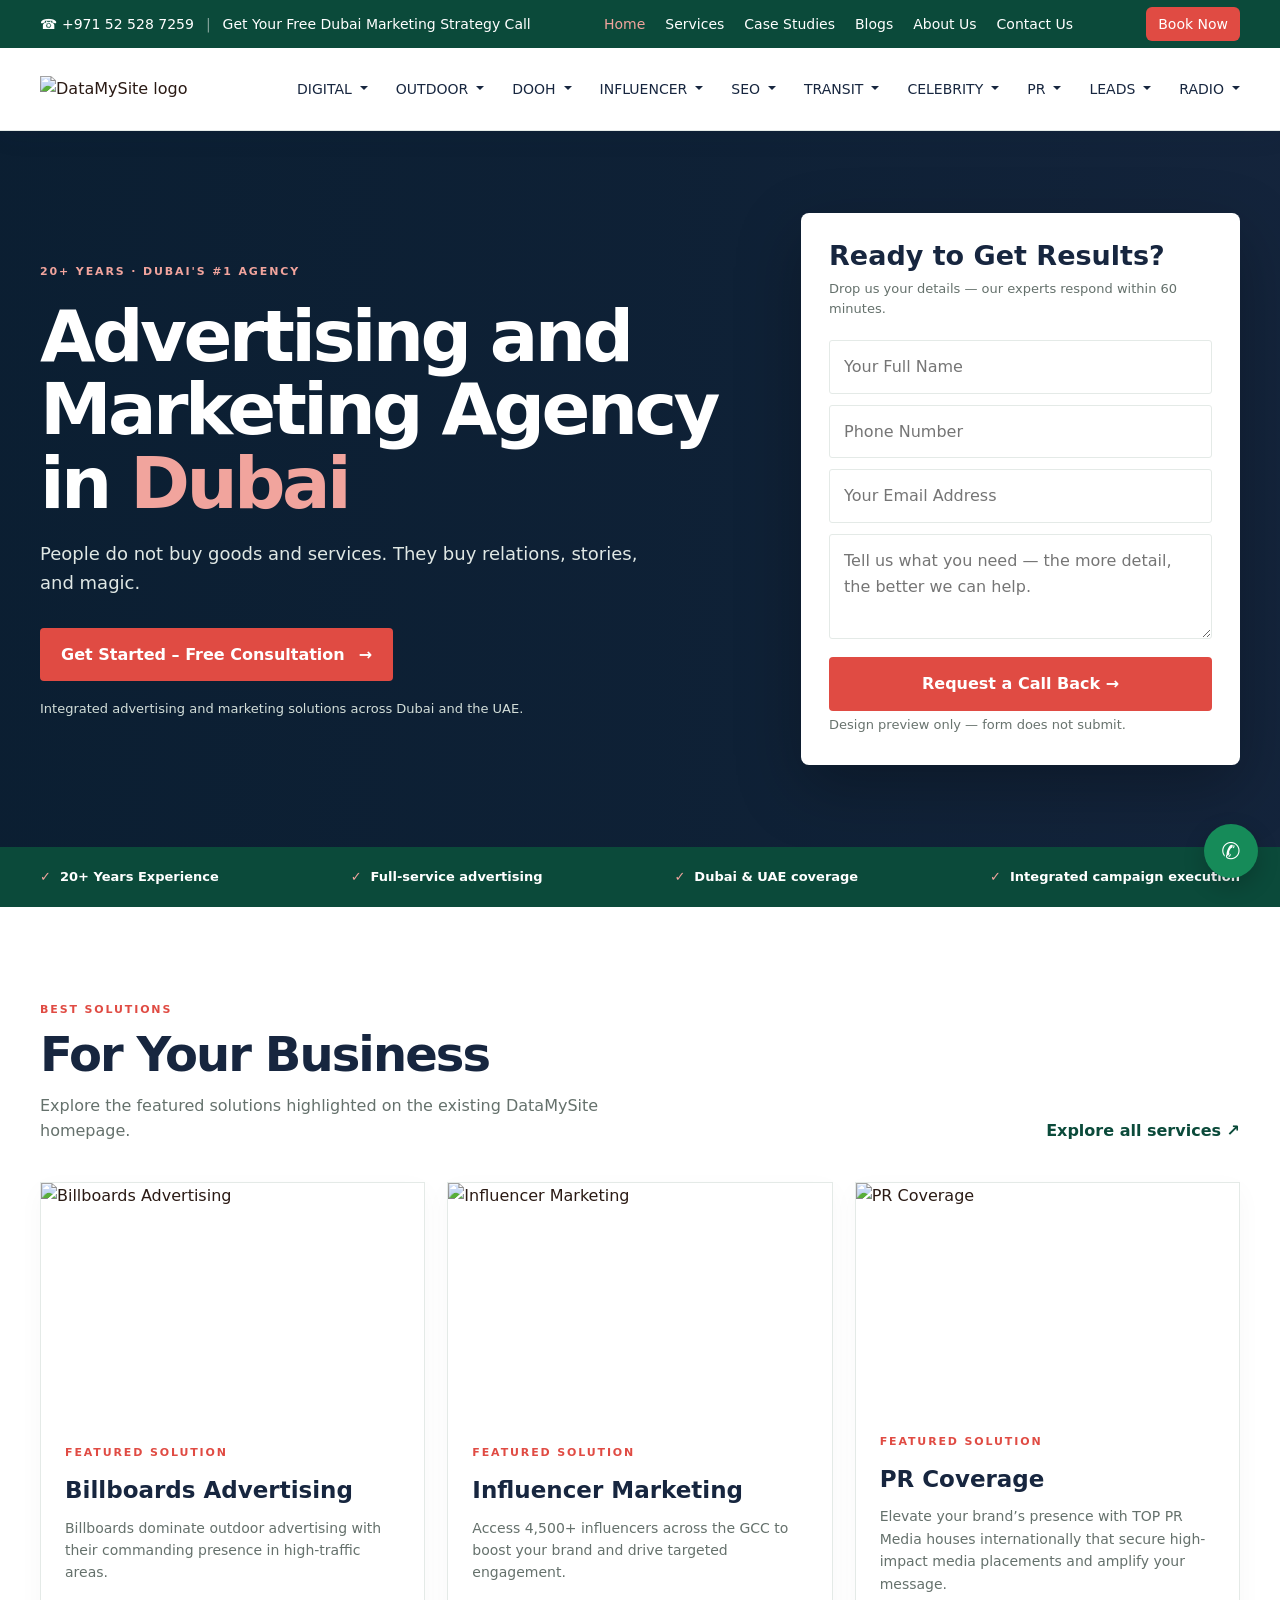
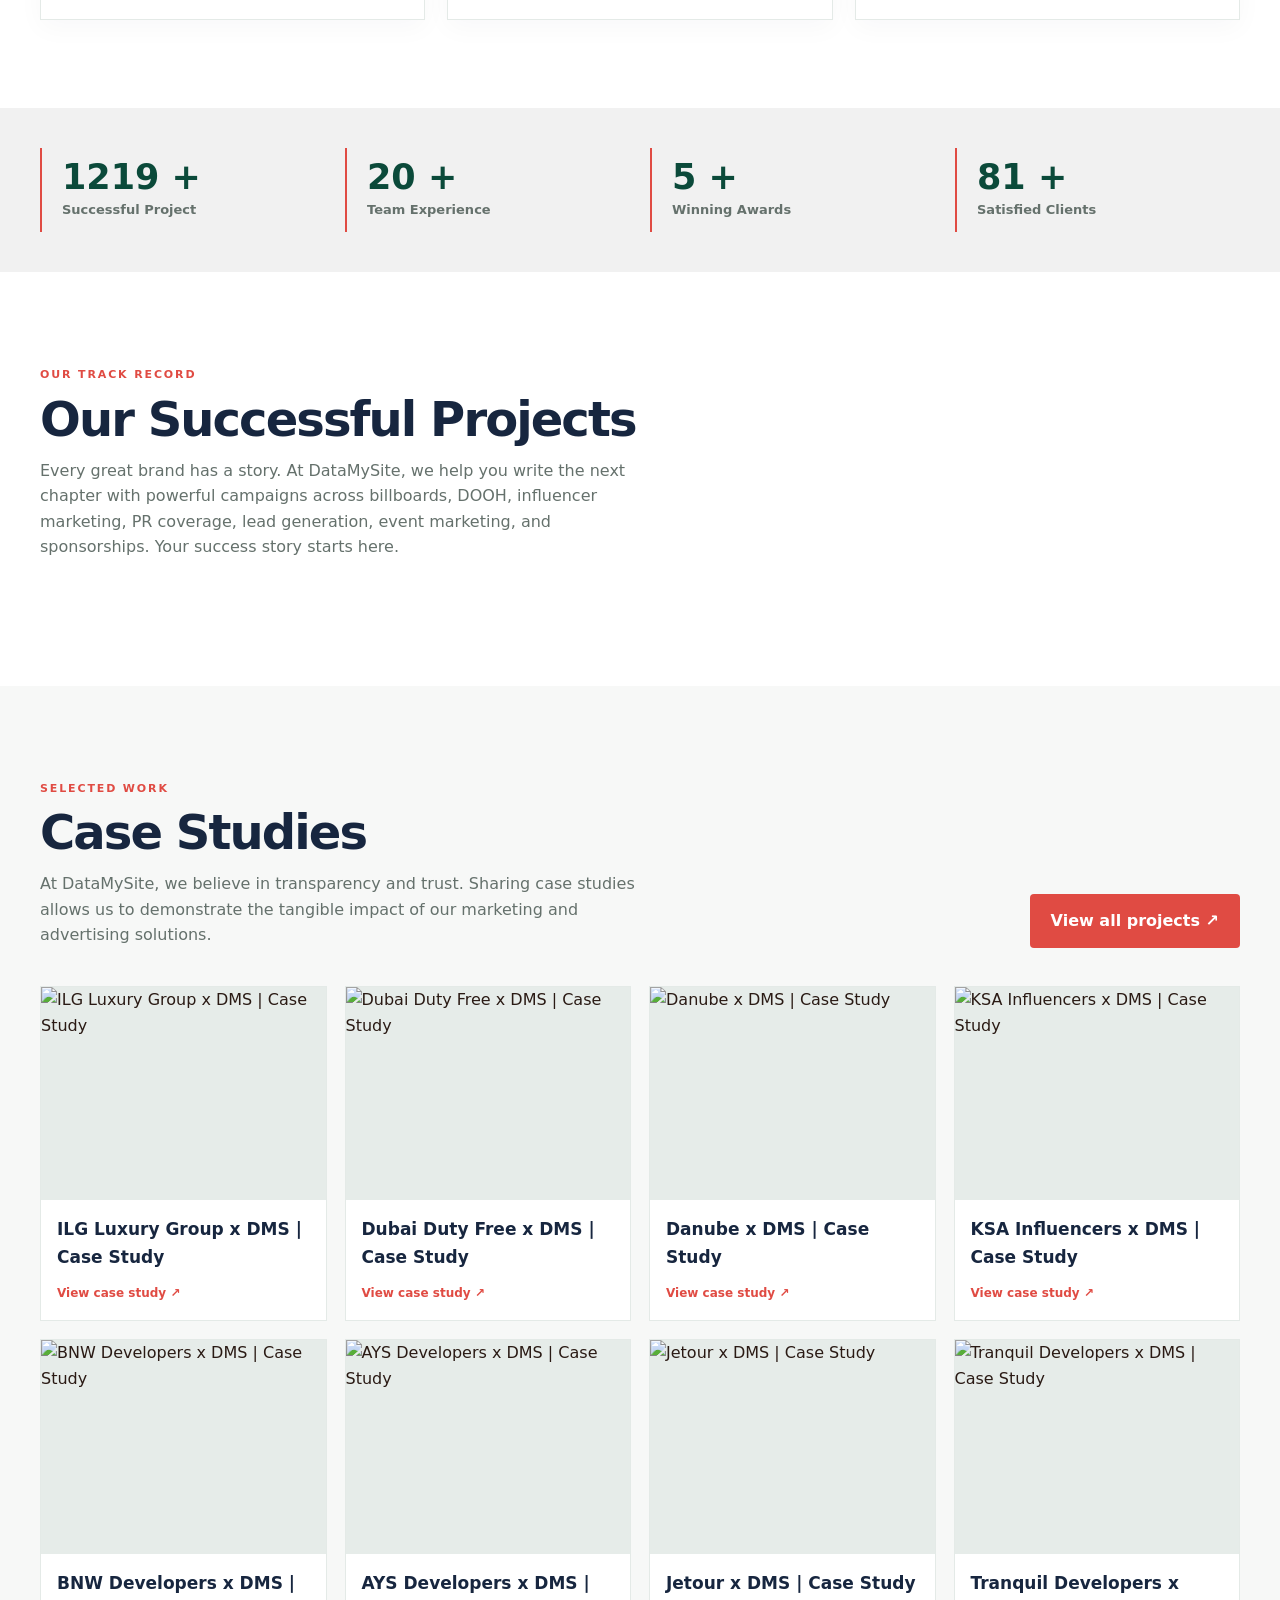
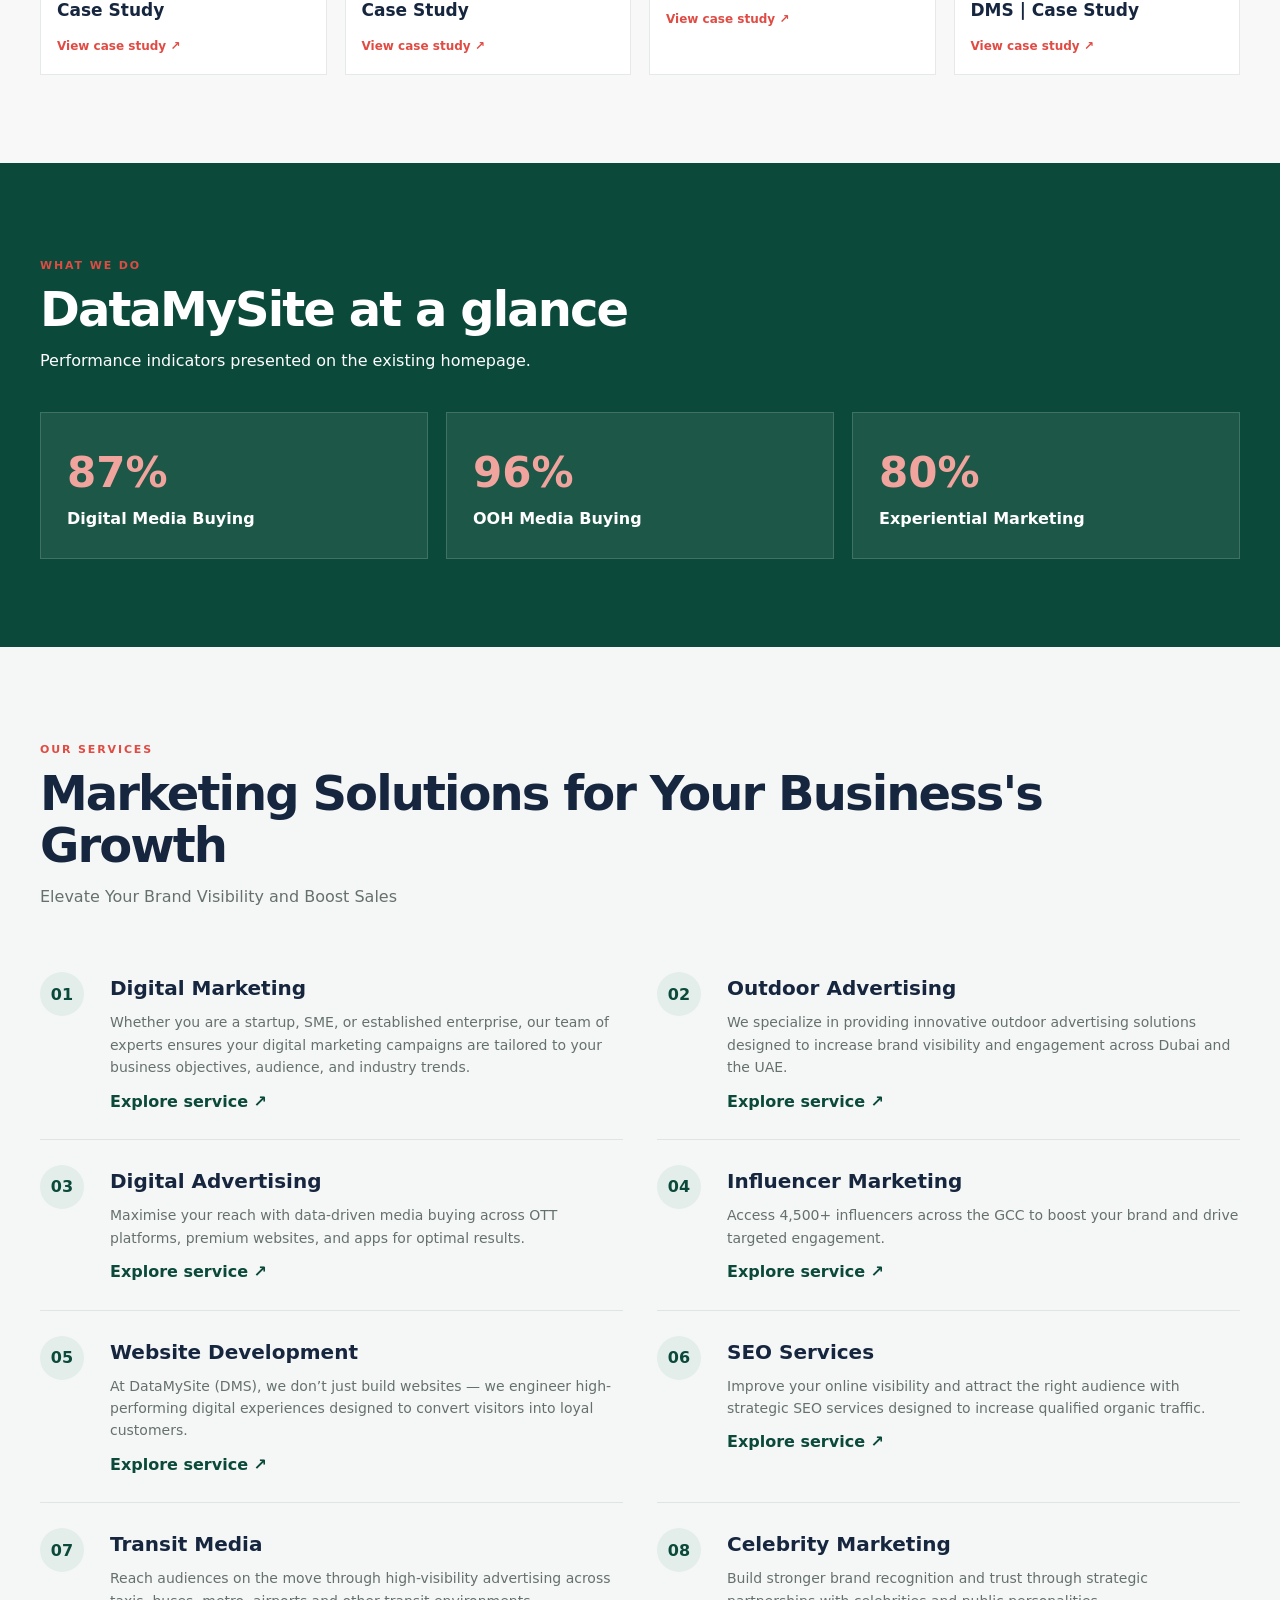
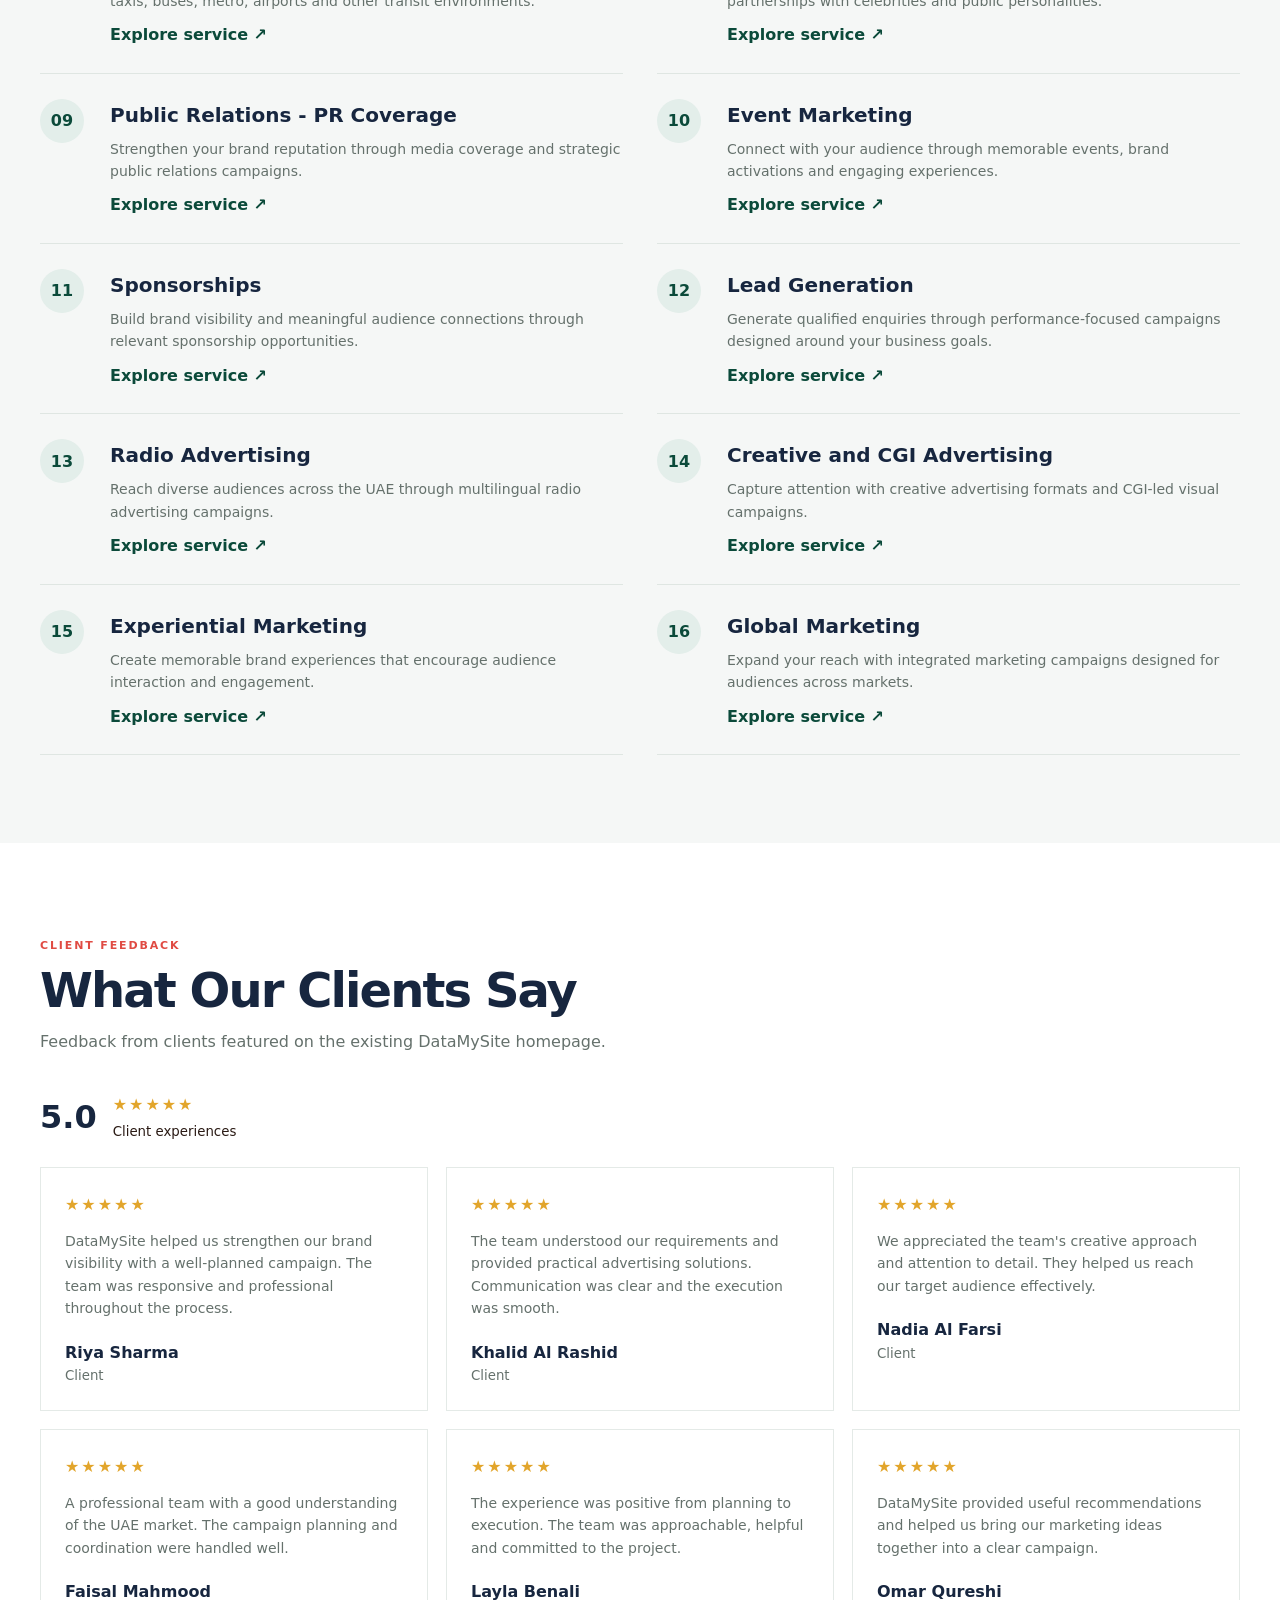
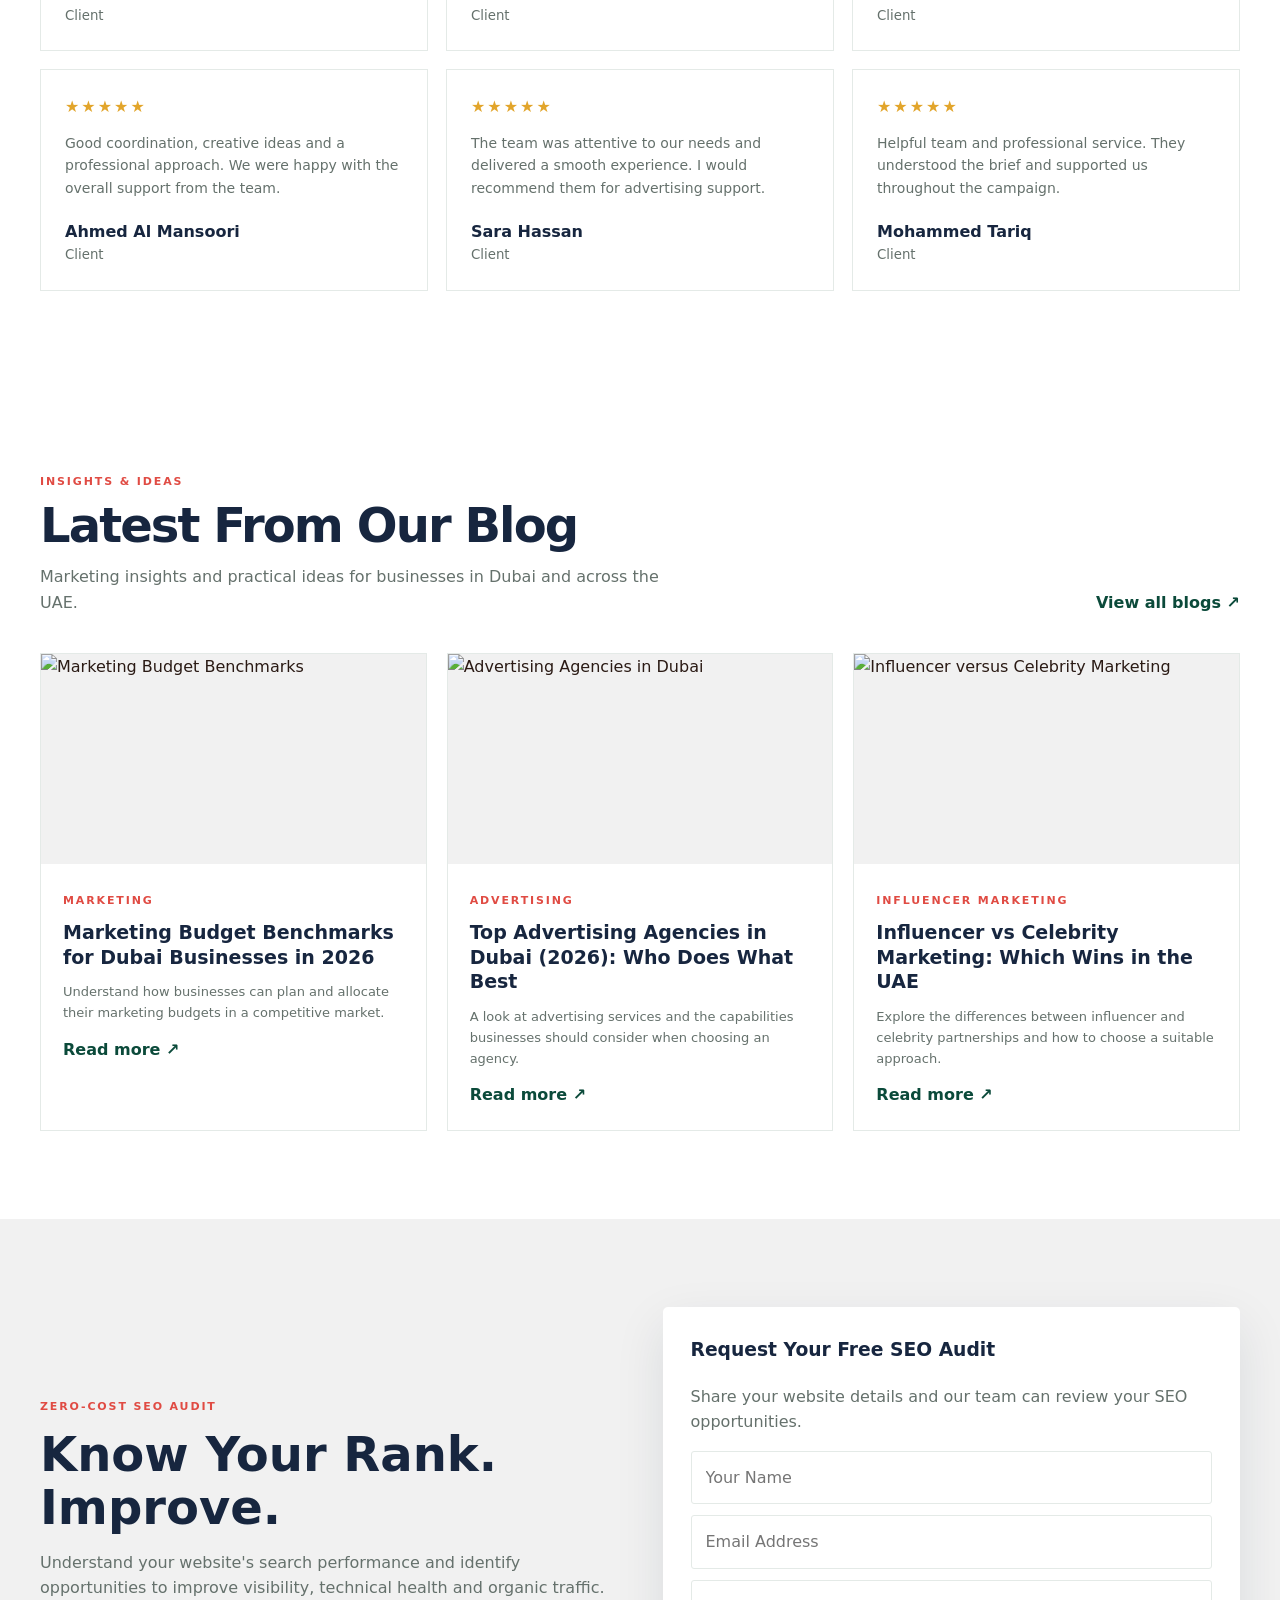
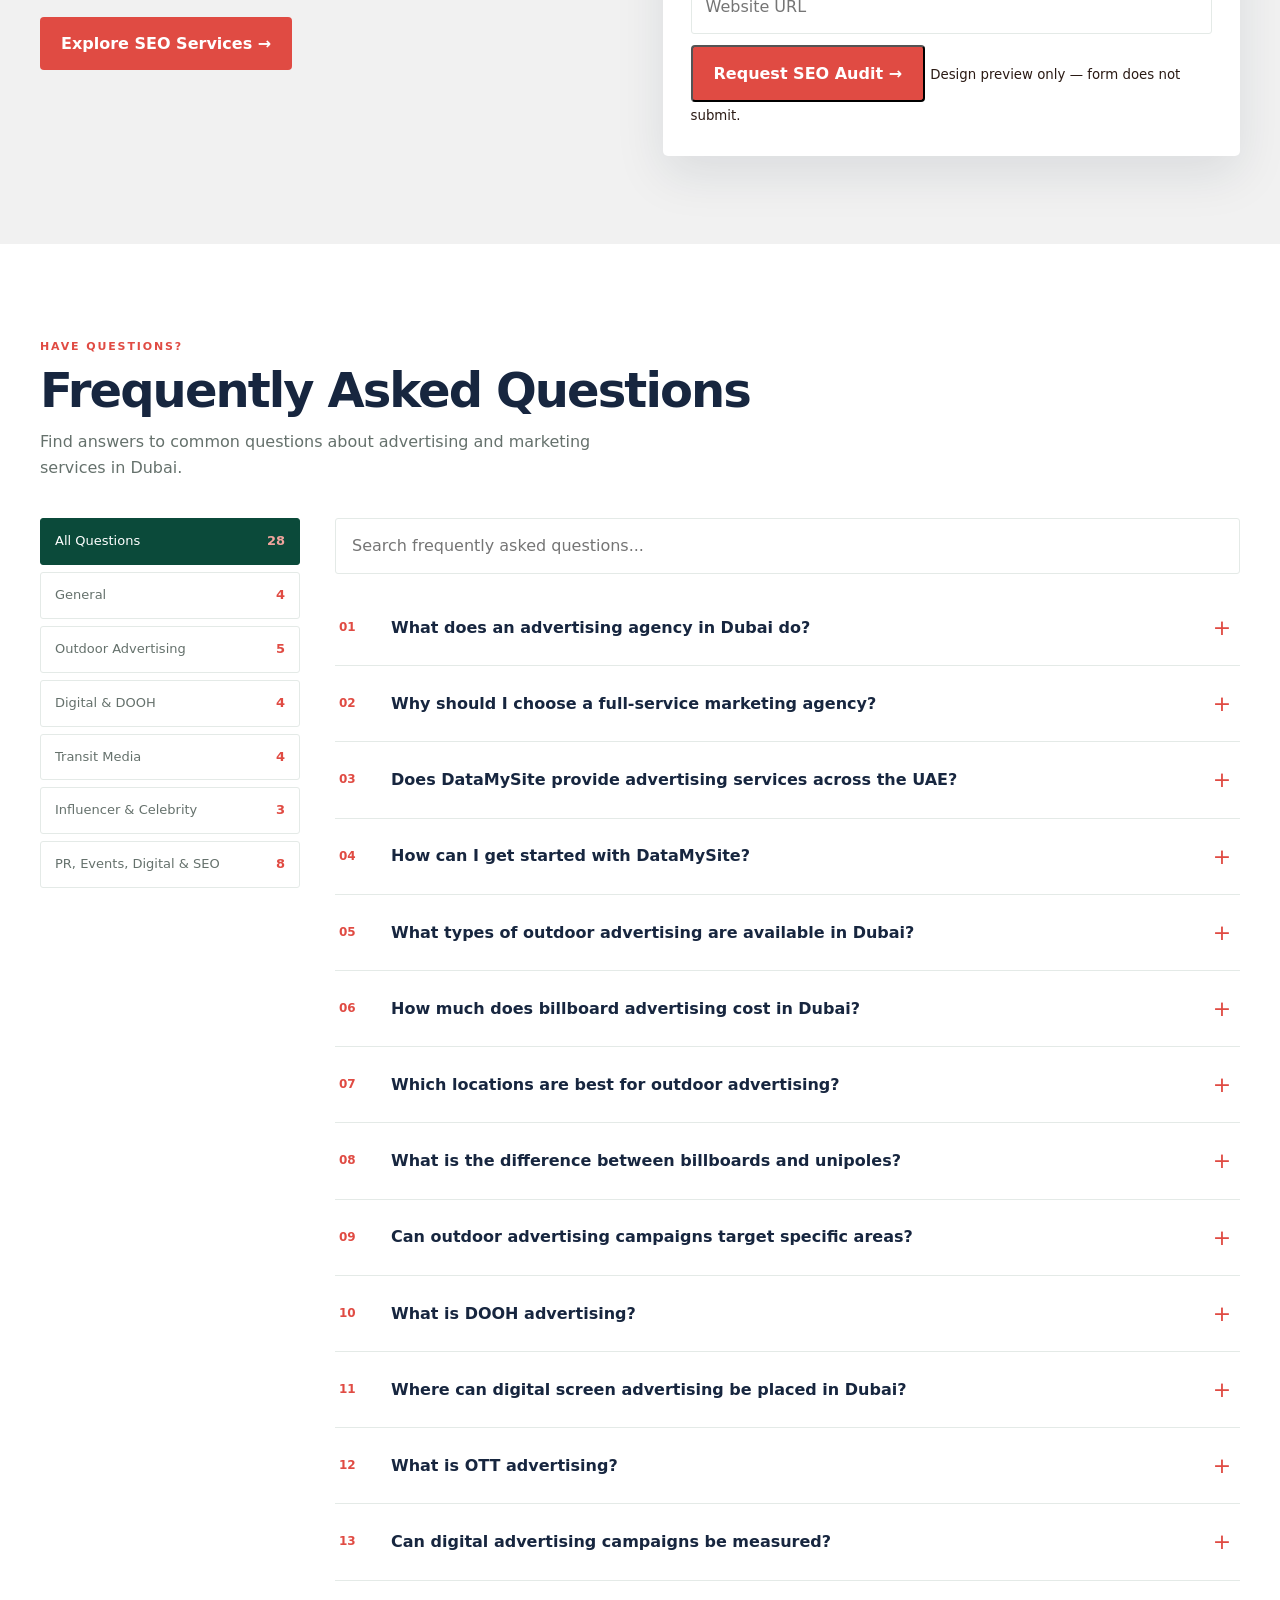
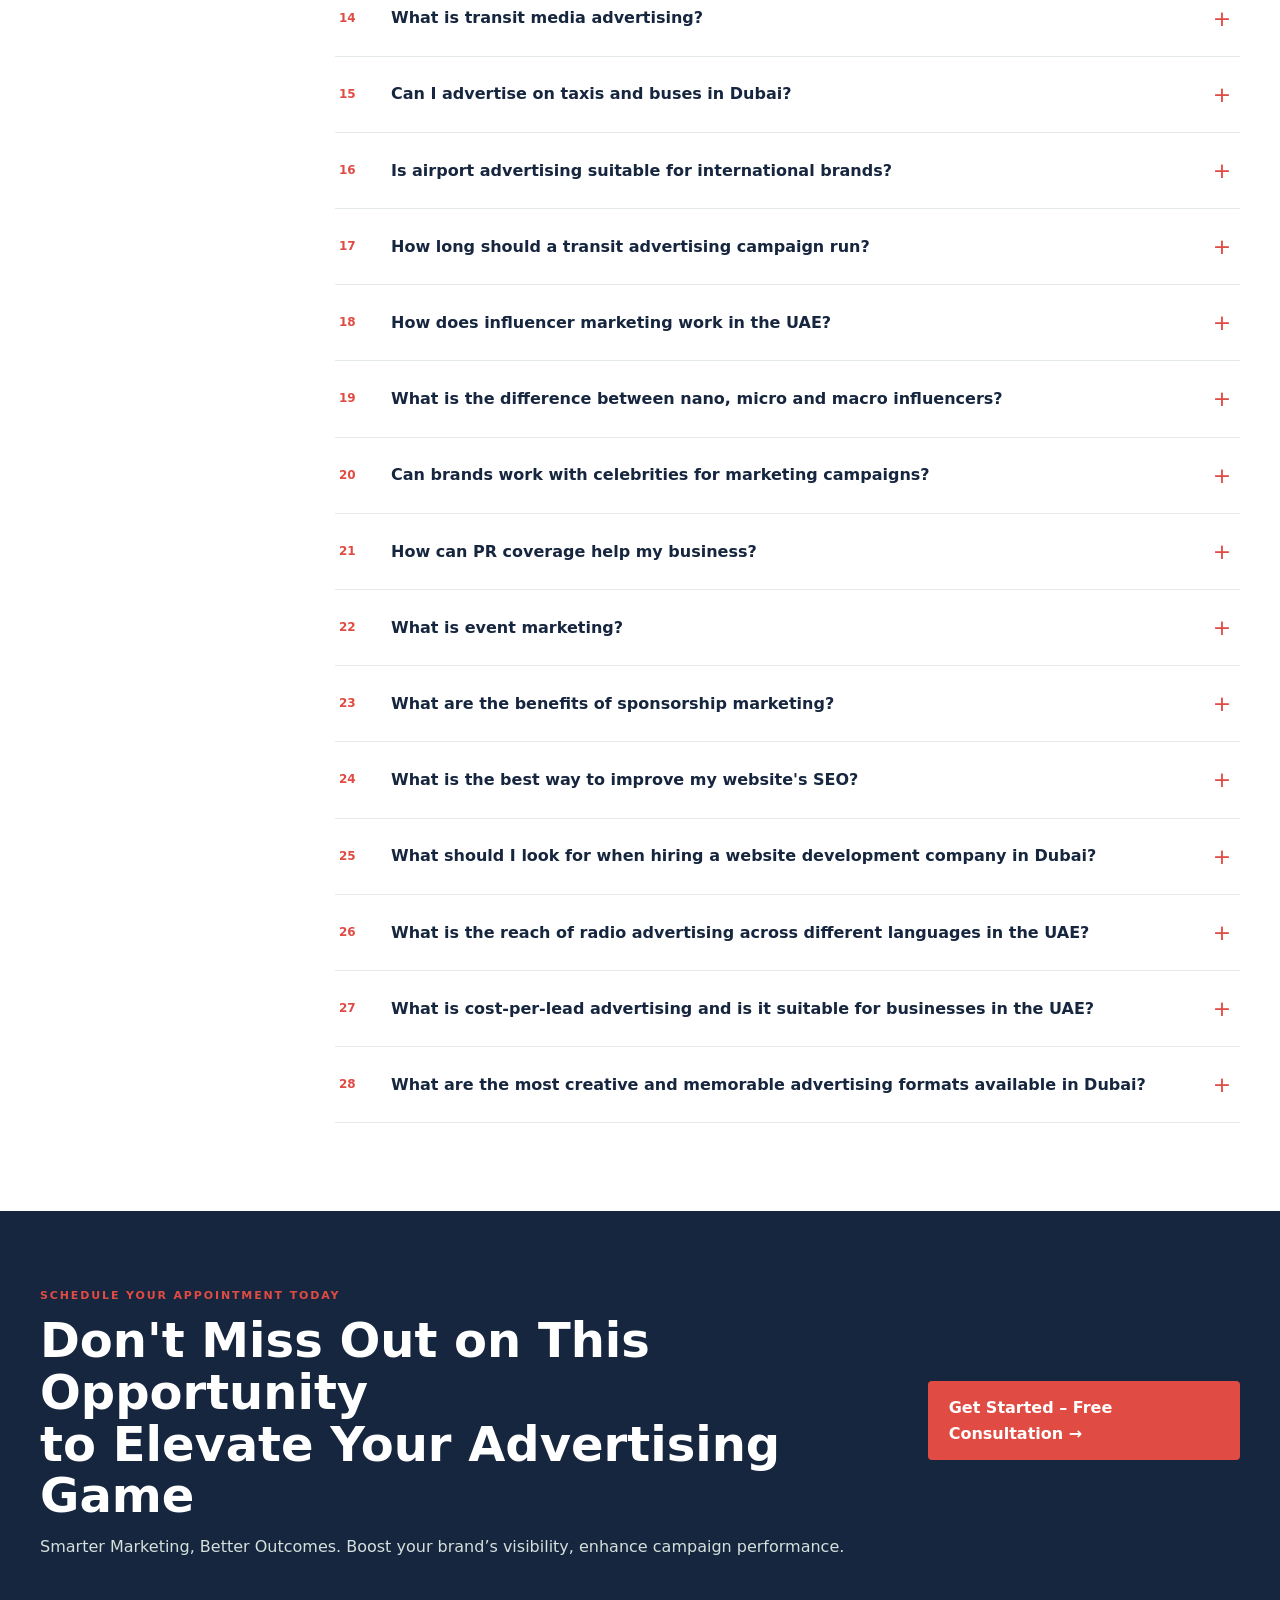
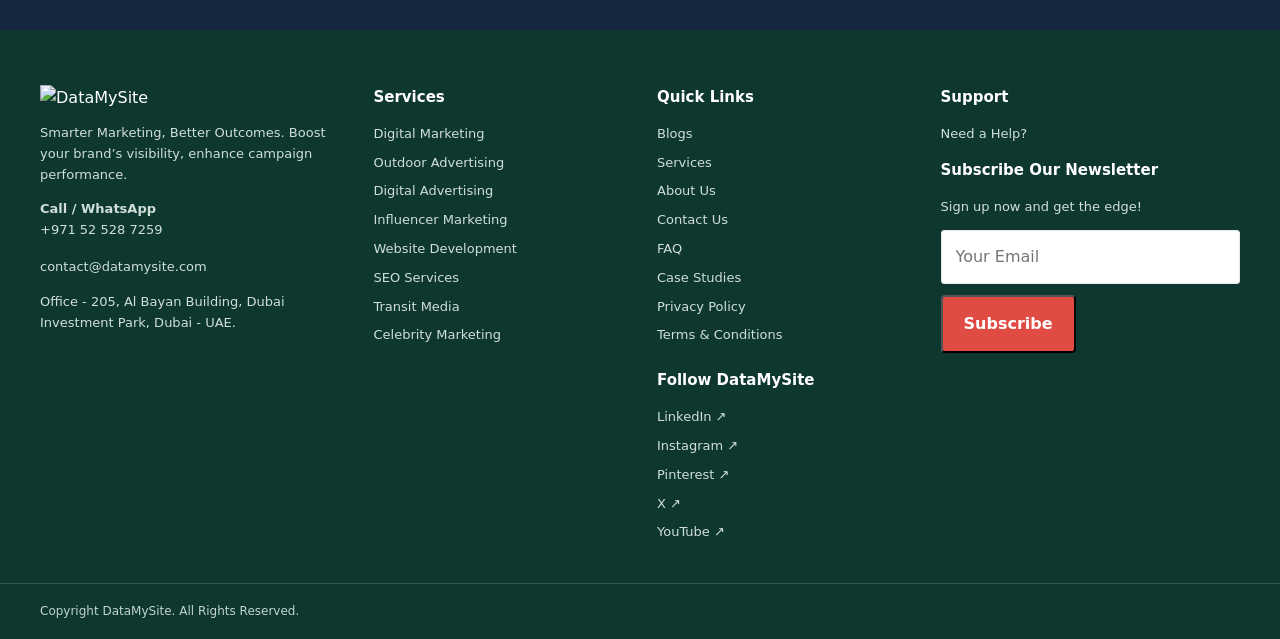
==== index.html @ 474e4273 "Implement code changes to enhance functionality and improve performance" ====
<!doctype html>
<html lang="en">
<head>
<meta charset="utf-8">
<meta name="viewport" content="width=device-width,initial-scale=1">
<meta name="description" content="Full-service advertising and marketing agency in Dubai: outdoor, transit, radio, OTT, SEO, social, PR and lead generation, priced in AED.">
<title>Advertising and Marketing Agency in Dubai | DataMySite</title>
<link rel="preload" as="image" href="https://datamysite.com/public/assets/img/background/banner.webp">
<style>
:root {
  --green:#0B4A3A;
  --green2:#12453A;
  --red:#E04B43;
  --red2:#C93A33;
  --navy:#17263F;
  --ink:#2A1A14;
  --muted:#65716c;
  --paper:#F1F1F1;
  --line:#e4eae7;
  --white:#fff;
  --container:1200px;
  --shadow:0 18px 50px rgba(23,38,63,.10);
  --font:system-ui,-apple-system,"Segoe UI",Roboto,"Helvetica Neue",Arial,sans-serif;
}
*{box-sizing:border-box}
html{scroll-behavior:smooth;scroll-padding-top:95px}
body{margin:0;color:var(--ink);font-family:var(--font);line-height:1.6;background:#fff}
a{color:inherit;text-decoration:none}
img{max-width:100%;display:block}
button,input,textarea{font:inherit}
.container{width:min(var(--container),calc(100% - 48px));margin:auto}
.eyebrow{font-size:11px;letter-spacing:.17em;font-weight:800;color:var(--red)}
.section{padding:88px 0}
.section-head{display:flex;justify-content:space-between;align-items:end;gap:30px;margin-bottom:38px}
.section-head h2{font-size:clamp(30px,4vw,48px);line-height:1.08;letter-spacing:-.04em;margin:8px 0 12px;color:var(--navy)}
.section-head p{color:var(--muted);max-width:620px;margin:0}
.btn{display:inline-flex;align-items:center;gap:14px;padding:14px 21px;background:var(--red);color:#fff;font-weight:750;border-radius:4px;transition:.2s}
.btn:hover{background:var(--red2);transform:translateY(-2px)}
.text-link{font-weight:750;color:var(--green);display:inline-flex;gap:10px;align-items:center}

/* TWO-ROW ORIGINAL DATAMYSITE HEADER */
.dms-header{position:sticky;top:0;z-index:100;background:#fff;box-shadow:0 5px 24px rgba(23,38,63,.08)}
.dms-topbar{background:var(--green);color:#fff}
.dms-topbar-inner{min-height:48px;display:flex;align-items:center;justify-content:space-between;gap:16px}
.dms-topbar-left{display:flex;align-items:center;gap:12px;white-space:nowrap;font-size:14px}
.dms-top-phone{font-weight:500;color:#fff}
.dms-top-divider{color:#ffffff80}
.dms-top-message{color:#fff}
.dms-top-nav{display:flex;align-items:center;gap:20px;white-space:nowrap}
.dms-top-nav a{font-size:14px;font-weight:500;color:#fff}
.dms-top-nav a:hover,.dms-top-nav a.active{color:#f1a49d}
.dms-book-now{    display: inline-flex;
    align-items: center;
    justify-content: center;
    background: var(--red);
    color: #fff;
    font-size: 14px;
    font-weight: 500;
        padding: 6px 12px;
    border-radius: 6px;
    white-space: nowrap;}
.dms-book-now:hover{background:var(--red2)}
.dms-servicebar{background:#fff;border-bottom:1px solid var(--line)}
.dms-servicebar-inner{min-height:82px;display:flex;align-items:center;justify-content:space-between;gap:22px}
.dms-brand{flex:0 0 180px;display:flex;align-items:center}
.dms-brand img{width:180px;max-height:58px;object-fit:contain;object-position:left center}
.dms-service-nav{display:flex;align-items:center;justify-content:flex-end;gap:28px;flex:1}
.dms-dropdown{position:relative}
/* .dms-dropdown>button{border:0;background:transparent;padding:14px 0;color:var(--navy);font-family:var(--font);font-size:14px;font-weight:500;cursor:pointer;white-space:nowrap;text-transform: uppercase;}
.dms-dropdown>button span{color:var(--red);margin-left:3px}
.dms-dropdown>button:hover,.dms-dropdown.is-open>button{color:var(--red)} */

.dms-dropdown > button {
    border: 0;
    background: transparent;
    padding: 14px 0;
    color: var(--navy);
    font-family: var(--font);
    font-size: 14px;
    font-weight: 500;
    cursor: pointer;
    white-space: nowrap;
    text-transform: uppercase;
}

.dms-dropdown > button::after {
    display: inline-block;
    margin-left: .255em;
    vertical-align: .255em;
    content: "";
    border-top: .3em solid;
    border-right: .3em solid transparent;
    border-bottom: 0;
    border-left: .3em solid transparent;
}

.dms-dropdown > button:hover,
.dms-dropdown.is-open > button {
    color: var(--red);
}
.dms-dropdown>ul{display:none;position:absolute;top:100%;left:0;z-index:110;min-width:220px;max-width:280px;max-height:65vh;overflow:auto;margin:0;padding:12px 0;list-style:none;background:#fff;border-top:3px solid var(--red);box-shadow:0 16px 38px rgba(23,38,63,.16)}
.dms-dropdown:hover>ul,.dms-dropdown:focus-within>ul,.dms-dropdown.is-open>ul{display:block}
.dms-dropdown>ul a{display:block;padding:8px 16px;color:var(--muted);font-size:12px;line-height:1.4}
.dms-dropdown>ul a:hover{color:var(--green);background:#f5f7f6}
.dms-dropdown>ul .dms-dropdown-heading a{color:var(--green);font-weight:800;border-bottom:1px solid var(--line);margin-bottom:5px;padding-bottom:11px}
.dms-mobile-phone,.dms-menu-toggle,.dms-nav-overlay{display:none}

@media(max-width:1150px){
  .dms-topbar-inner{flex-wrap:wrap;padding-top:8px;padding-bottom:8px}
  .dms-topbar-left{font-size:11px}
  .dms-top-nav{gap:12px}
  .dms-top-nav a{font-size:11px}
  .dms-servicebar-inner{gap:14px}
  .dms-brand{flex-basis:150px}
  .dms-brand img{width:150px}
  .dms-service-nav{gap:9px}
  .dms-dropdown>button{font-size:11px}
}
@media(max-width:900px){
  .dms-topbar-inner{justify-content:center}
  .dms-topbar-left{width:100%;justify-content:center}
  .dms-top-nav,.dms-book-now{display:none}
  .dms-servicebar-inner{min-height:72px}
  .dms-brand{flex-basis:145px}
  .dms-brand img{width:145px}
  .dms-mobile-phone{display:block;margin-left:auto;font-size:12px;font-weight:750;color:var(--green);white-space:nowrap}
  .dms-menu-toggle{display:block;border:0;background:var(--green);color:#fff;border-radius:3px;padding:9px 12px;font-size:20px;cursor:pointer}
  .dms-service-nav{display:none;position:absolute;top:100%;left:0;right:0;z-index:120;background:#fff;padding:12px 24px 22px;box-shadow:0 16px 30px rgba(23,38,63,.14);align-items:stretch;flex-direction:column;gap:0;max-height:75vh;overflow:auto}
  .dms-service-nav.mobile-open{display:flex}
  .dms-dropdown{border-bottom:1px solid var(--line)}
  .dms-dropdown>button{display:flex;justify-content:space-between;width:100%;padding:13px 0;text-align:left;font-size:13px}
  .dms-dropdown>ul{position:static;display:none;max-width:none;max-height:none;min-width:0;box-shadow:none;border-top:1px solid var(--line);padding:6px 0 12px 12px}
  .dms-dropdown.is-open>ul{display:block}
  .dms-dropdown>ul a{padding:8px 10px}
  .dms-nav-overlay.active{display:block;position:fixed;inset:0;background:rgba(23,38,63,.28);z-index:-1}
}
@media(max-width:480px){
  .dms-topbar-left{gap:7px;font-size:10px}
  .dms-top-message{white-space:normal;text-align:center}
  .dms-mobile-phone{font-size:10px}
  .dms-service-nav{padding-left:18px;padding-right:18px}
}

/* HERO */
.hero{background:var(--navy);color:#fff;position:relative;isolation:isolate;overflow:hidden;min-height:590px;display:flex;align-items:center}
.hero:before{content:"";position:absolute;inset:0;background:linear-gradient(90deg,rgba(10,30,49,.92),rgba(10,30,49,.66) 55%,rgba(10,30,49,.25)),url('https://datamysite.com/public/assets/img/background/banner.webp') center/cover;z-index:-1}
.hero-grid{display:grid;grid-template-columns:1.15fr .72fr;gap:60px;align-items:center;padding:82px 0}
.hero .eyebrow{color:#f1a49d}
.hero h1{font-size:clamp(42px,5.7vw,72px);line-height:1.02;letter-spacing:-.05em;margin:17px 0 20px;max-width:760px}
.hero h1 span{color:#f1a49d}
.hero-copy>p{font-size:18px;color:#e0e8e5;max-width:610px;margin:0 0 30px}
.hero-note{font-size:13px;color:#d3ded9;margin-top:18px}
.hero-form{background:#fff;color:var(--ink);padding:28px;border-radius:8px;box-shadow:0 22px 65px #0004}
.hero-form h2{font-size:27px;line-height:1.1;color:var(--navy);margin:0 0 8px}
.hero-form p{font-size:13px;color:var(--muted);margin:0 0 20px}
.field{width:100%;padding:13px 14px;border:1px solid var(--line);margin-bottom:11px;border-radius:3px;outline:none}
.field:focus{border-color:var(--green)}
.hero-form .btn{width:100%;justify-content:center;border:0;cursor:pointer}
.trust-strip{background:var(--green);color:#fff;padding:20px 0}
.trust-inner{display:flex;justify-content:space-between;gap:18px;flex-wrap:wrap;font-size:13px;font-weight:700}
.trust-inner span:before{content:'✓';color:#f1a49d;margin-right:9px}

/* FEATURED SOLUTIONS AND METRICS */
.feature-grid{display:grid;grid-template-columns:repeat(3,1fr);gap:22px}
.feature-card{border:1px solid var(--line);background:#fff;display:grid;grid-template-columns:1fr;box-shadow:0 8px 25px #17263f08;transition:.25s}
.feature-card:hover{transform:translateY(-5px);box-shadow:var(--shadow)}
.feature-card img{width:100%;height:220px;object-fit:cover}
.feature-card>div{padding:24px}
.feature-card h3{font-size:23px;color:var(--navy);margin:8px 0}
.feature-card p{font-size:14px;color:var(--muted);margin:0}
.stats-band{background:var(--paper);padding:40px 0}
.stats-grid{display:grid;grid-template-columns:repeat(4,1fr);gap:20px}
.stat{padding:10px 20px;border-left:2px solid var(--red)}
.stat strong{display:block;color:var(--green);font-size:35px;line-height:1.1}
.stat span{font-size:13px;color:var(--muted);font-weight:650}

/* CASE STUDIES */
.project-intro{max-width:780px}
.case-section{background:#f7f8f7}
.case-grid{display:grid;grid-template-columns:repeat(4,1fr);gap:18px}
.case-card{background:#fff;border:1px solid var(--line);overflow:hidden;transition:.25s}
.case-card:hover{transform:translateY(-4px);box-shadow:var(--shadow)}
.case-card img{width:100%;aspect-ratio:4/3;object-fit:cover;background:#e6ece9}
.case-card div{padding:16px}
.case-card h3{font-size:17px;color:var(--navy);margin:0 0 8px}
.case-card span{font-size:12px;color:var(--red);font-weight:750}
.metric-section{background:var(--green);color:#fff}
.metric-section .section-head h2,.metric-section .section-head p{color:#fff}
.metric-grid{display:grid;grid-template-columns:repeat(3,1fr);gap:18px}
.metric{padding:26px;background:#ffffff12;border:1px solid #ffffff28}
.metric strong{font-size:42px;color:#f1a49d;display:block}
.metric span{font-weight:700}

/* SERVICES */
.services-section{background:#f5f7f6}
.service-grid{display:grid;grid-template-columns:repeat(2,1fr);gap:0 34px}
.service-card{display:grid;grid-template-columns:54px 1fr;gap:16px;padding:25px 0;border-bottom:1px solid #dfe6e2}
.service-number{width:44px;height:44px;display:grid;place-items:center;background:#e3eeea;color:var(--green);font-weight:800;border-radius:50%}
.service-card h3{font-size:20px;color:var(--navy);margin:0 0 7px}
.service-card p{font-size:14px;color:var(--muted);margin:0 0 10px}

/* TESTIMONIALS */
.reviews-section{background:#fff}
.review-summary{display:flex;align-items:center;gap:16px;margin-bottom:24px}
.review-summary strong{font-size:32px;color:var(--navy)}
.stars{color:#e2a52b;letter-spacing:2px}
.review-grid{display:grid;grid-template-columns:repeat(3,1fr);gap:18px}
.review-card{padding:24px;border:1px solid var(--line);background:#fff}
.review-card p{font-size:14px;color:var(--muted);margin:12px 0 20px}
.review-card strong{color:var(--navy)}
.review-card small{display:block;color:var(--muted)}

/* BLOG */
.blog-grid{display:grid;grid-template-columns:repeat(3,1fr);gap:20px}
.blog-card{border:1px solid var(--line);background:#fff;overflow:hidden}
.blog-card img{width:100%;height:210px;object-fit:cover;background:var(--paper)}
.blog-card>div{padding:22px}
.blog-card h3{font-size:19px;line-height:1.3;color:var(--navy);margin:8px 0 12px}
.blog-card p{font-size:13px;color:var(--muted)}

/* SEO AUDIT */
.audit-section{background:var(--paper)}
.audit-inner{display:grid;grid-template-columns:1fr 1fr;gap:45px;align-items:center}
.audit-inner h2{font-size:clamp(32px,4vw,48px);color:var(--navy);line-height:1.1;margin:10px 0}
.audit-inner p{color:var(--muted)}
.audit-card{background:#fff;padding:28px;box-shadow:var(--shadow);border-radius:5px}
.audit-card h3{color:var(--navy);margin-top:0}

/* FAQ */
.faq-layout{display:grid;grid-template-columns:260px 1fr;gap:35px}
.faq-filters{display:flex;flex-direction:column;gap:7px}
.filter{border:1px solid var(--line);background:#fff;text-align:left;padding:12px 14px;display:flex;justify-content:space-between;gap:10px;cursor:pointer;color:var(--muted);border-radius:3px;font-size:13px}
.filter span{color:var(--red);font-weight:800}
.filter.active,.filter:hover{background:var(--green);border-color:var(--green);color:#fff}
.filter.active span,.filter:hover span{color:#f1a49d}
.faq-search{width:100%;padding:14px 16px;border:1px solid var(--line);margin-bottom:16px;border-radius:3px}
.faq-item{border-bottom:1px solid var(--line)}
.faq-question{width:100%;display:grid;grid-template-columns:38px 1fr 28px;gap:14px;align-items:center;text-align:left;padding:20px 4px;border:0;background:#fff;cursor:pointer;color:var(--navy)}
.faq-question>span{font-size:12px;color:var(--red);font-weight:800}
.faq-question strong{font-size:16px}
.faq-question b{font-size:22px;color:var(--red);font-weight:400;text-align:center}
.faq-answer{display:none;padding:0 44px 20px 56px;color:var(--muted);font-size:14px}
.faq-item.open .faq-answer{display:block}
.faq-item.open .faq-question b{transform:rotate(45deg)}
.faq-answer p{margin:0}
.faq-empty{display:none;padding:24px;background:var(--paper);color:var(--muted)}

/* CTA AND FOOTER */
.cta-section{background:var(--navy);color:#fff;padding:70px 0;position:relative;overflow:hidden}
.cta-inner{display:flex;align-items:center;justify-content:space-between;gap:35px}
.cta-inner h2{font-size:clamp(30px,4vw,48px);line-height:1.08;margin:8px 0 12px}
.cta-inner p{color:#d5e0dc;margin:0}
.site-footer{background:#0e382f;color:#fff;padding:55px 0 0}
.footer-grid{display:grid;grid-template-columns:1.2fr 1fr 1fr 1.2fr;gap:34px;padding-bottom:40px}
.footer-logo{width:170px;max-height:55px;object-fit:contain;object-position:left}
.site-footer h3{font-size:15px;margin:0 0 15px}
.site-footer p,.site-footer a{font-size:13px;color:#d0ded8}
.footer-links{display:flex;flex-direction:column;gap:8px}
.footer-links a:hover{color:#fff}
.footer-bottom{border-top:1px solid #ffffff26;padding:18px 0;font-size:12px;color:#c2d3cc}
.mobile-bottom{display:none}
.wa-float{position:fixed;right:22px;bottom:22px;z-index:40;background:#168b59;color:#fff;width:54px;height:54px;border-radius:50%;display:grid;place-items:center;font-size:23px;box-shadow:0 8px 22px #0003}

/* RESPONSIVE */
@media(max-width:1050px){
  .case-grid{grid-template-columns:repeat(2,1fr)}
  .footer-grid{grid-template-columns:repeat(2,1fr)}
}
@media(max-width:760px){
  .container{width:min(100% - 34px,var(--container))}
  .section{padding:62px 0}
  .hero{min-height:0}
  .hero-grid{grid-template-columns:1fr;gap:28px;padding:65px 0}
  .hero h1{font-size:44px}
  .hero-copy>p{font-size:16px}
  .hero-form{padding:22px}
  .section-head{display:block}
  .section-head .btn{margin-top:20px}
  .feature-grid,.review-grid,.blog-grid{grid-template-columns:1fr}
  .feature-card{grid-template-columns:110px 1fr}
  .feature-card img{height:100%;min-height:160px}
  .feature-card>div{padding:16px}
  .feature-card h3{font-size:18px}
  .feature-card p{font-size:12px}
  .stats-grid{grid-template-columns:repeat(2,1fr)}
  .stat{padding:10px}
  .stat strong{font-size:29px}
  .case-grid{grid-template-columns:1fr 1fr;gap:12px}
  .case-card h3{font-size:14px}
  .metric-grid{grid-template-columns:1fr}
  .service-grid{grid-template-columns:1fr}
  .faq-layout{grid-template-columns:1fr;gap:20px}
  .faq-filters{display:flex;flex-direction:row;overflow:auto;padding-bottom:7px}
  .filter{white-space:nowrap}
  .faq-question{grid-template-columns:28px 1fr 24px;gap:9px}
  .faq-question strong{font-size:14px}
  .faq-answer{padding:0 28px 18px 37px}
  .cta-inner{display:block}
  .cta-inner .btn{margin-top:24px}
  .footer-grid{grid-template-columns:1fr 1fr;gap:26px}
  .mobile-bottom{display:grid;position:fixed;bottom:0;left:0;right:0;z-index:45;grid-template-columns:repeat(3,1fr);background:#fff;box-shadow:0 -5px 20px #17263f18}
  .mobile-bottom a{padding:11px 4px;text-align:center;font-size:12px;font-weight:750;color:var(--green)}
  .mobile-bottom a:last-child{background:var(--red);color:#fff}
  .wa-float{bottom:72px;width:48px;height:48px}
  body{padding-bottom:46px}
}
@media(max-width:420px){
  .case-grid{grid-template-columns:1fr}
  .footer-grid{grid-template-columns:1fr}
  .hero h1{font-size:39px}
}
@media(prefers-reduced-motion:reduce){
  html{scroll-behavior:auto}
  *,*:before,*:after{transition:none!important}
}
</style>
</head>

<body>

<header id="header" class="dms-header">
  <div class="dms-topbar">
    <div class="container dms-topbar-inner">
      <div class="dms-topbar-left">
        <a href="https://api.whatsapp.com/send/?phone=971525287259" class="dms-top-phone">
          <span aria-hidden="true">☎</span> +971 52 528 7259
        </a>
        <span class="dms-top-divider">|</span>
        <span class="dms-top-message">Get Your Free Dubai Marketing Strategy Call</span>
      </div>

      <nav class="dms-top-nav" aria-label="Main pages">
        <a href="https://datamysite.com" class="active">Home</a>
        <a href="https://datamysite.com/services">Services</a>
        <a href="https://datamysite.com/client-case-studies">Case Studies</a>
        <a href="https://datamysite.com/blogs">Blogs</a>
        <a href="https://datamysite.com/about-us">About Us</a>
        <a href="https://datamysite.com/contact-us">Contact Us</a>
      </nav>

      <a class="dms-book-now" href="#contact">Book Now</a>
    </div>
  </div>

  <div class="dms-servicebar">
    <div class="container dms-servicebar-inner">
      <a href="https://datamysite.com" class="dms-brand" aria-label="DataMySite home">
        <img src="https://datamysite.com/public/assets/img/logo.png" alt="DataMySite logo">
      </a>

      <a href="https://api.whatsapp.com/send/?phone=971525287259" class="dms-mobile-phone">☎ +971 525 287 259</a>

      <button class="dms-menu-toggle" id="dmsMenuToggle" type="button" aria-label="Open services menu" aria-expanded="false">☰</button>
      <div class="dms-nav-overlay" id="dmsNavOverlay"></div>

      <nav class="dms-service-nav" id="dmsServiceNav" aria-label="Service categories">

        <div class="dms-dropdown">
          <button type="button" aria-expanded="false">Digital </button>
          <ul>
            <li class="dms-dropdown-heading"><a href="https://datamysite.com/digital-marketing">Digital Marketing</a></li>
            <li><a href="https://datamysite.com/digital-marketing/social-media-marketing">Social Media Marketing</a></li>
            <li><a href="https://datamysite.com/digital-marketing/content-marketing">Content Creation &amp; Marketing</a></li>
          </ul>
        </div>

        <div class="dms-dropdown">
          <button type="button" aria-expanded="false">Outdoor </button>
          <ul>
            <li class="dms-dropdown-heading"><a href="https://datamysite.com/outdoor-advertising">Outdoor Advertising</a></li>
            <li><a href="https://datamysite.com/outdoor-advertising/billboards-advertising">Billboards Advertising</a></li>
            <li><a href="https://datamysite.com/outdoor-advertising/flyers-distribution">Flyers Distribution</a></li>
            <li><a href="https://datamysite.com/outdoor-advertising/human-billboards">Human Billboards</a></li>
            <li><a href="https://datamysite.com/outdoor-advertising/unipoles">Unipoles</a></li>
            <li><a href="https://datamysite.com/outdoor-advertising/lamp-post">Lamp Post</a></li>
            <li><a href="https://datamysite.com/outdoor-advertising/bridge-banners">Bridge Banners</a></li>
          </ul>
        </div>

        <div class="dms-dropdown">
          <button type="button" aria-expanded="false">DOOH </button>
          <ul>
            <li class="dms-dropdown-heading"><a href="https://datamysite.com/digital-advertising">Digital Advertising</a></li>
            <li><a href="https://datamysite.com/digital-advertising/ott-advertising">OTT Advertising</a></li>
            <li><a href="https://datamysite.com/digital-advertising/dooh-advertising">DOOH Advertising</a></li>
            <li><a href="https://datamysite.com/digital-advertising/hotel-digital-screens-advertising">Hotel Digital Screens Advertising</a></li>
            <li><a href="https://datamysite.com/digital-advertising/elevator-advertising">Elevator Advertising</a></li>
          </ul>
        </div>

        <div class="dms-dropdown">
          <button type="button" aria-expanded="false">Influencer </button>
          <ul>
            <li class="dms-dropdown-heading"><a href="https://datamysite.com/influencer-marketing">Influencer Marketing</a></li>
            <li><a href="https://datamysite.com/influencer-marketing/nano-influencer">Nano Influencer</a></li>
            <li><a href="https://datamysite.com/influencer-marketing/micro-influencer">Micro Influencer</a></li>
            <li><a href="https://datamysite.com/influencer-marketing/macro-influencer">Macro Influencer</a></li>
          </ul>
        </div>

        <div class="dms-dropdown">
          <button type="button" aria-expanded="false">SEO </button>
          <ul>
            <li class="dms-dropdown-heading"><a href="https://datamysite.com/seo-services">SEO Services</a></li>
            <li><a href="https://datamysite.com/seo-services/local-seo">Local SEO</a></li>
            <li><a href="https://datamysite.com/seo-services/abu-dhabi">SEO in Abu Dhabi</a></li>
            <li><a href="https://datamysite.com/seo-services/seo-audit">SEO Audit</a></li>
            <li><a href="https://datamysite.com/seo-services/technical-seo">Technical SEO</a></li>
            <li><a href="https://datamysite.com/seo-services/ecommerce-seo">Ecommerce SEO</a></li>
            <li><a href="https://datamysite.com/seo-services/ai-seo-geo">AI SEO Geo</a></li>
            <li><a href="https://datamysite.com/seo-services/arabic-seo">Arabic SEO</a></li>
            <li><a href="https://datamysite.com/seo-services/seo-consultant">SEO Consultant</a></li>
            <li><a href="https://datamysite.com/seo-services/small-business-seo">Small Business SEO</a></li>
            <li><a href="https://datamysite.com/seo-services/case-studies">Case Studies</a></li>
            <li><a href="https://datamysite.com/seo-services/price-and-package">Price &amp; Package</a></li>
          </ul>
        </div>

        <div class="dms-dropdown">
          <button type="button" aria-expanded="false">Transit </button>
          <ul>
            <li class="dms-dropdown-heading"><a href="https://datamysite.com/transit-media">Transit Media</a></li>
            <li><a href="https://datamysite.com/transit-media/airline-advertising">Airline Advertising</a></li>
            <li><a href="https://datamysite.com/transit-media/taxi-advertising">Taxi Advertising</a></li>
            <li><a href="https://datamysite.com/transit-media/bus-advertising">Bus Advertising</a></li>
            <li><a href="https://datamysite.com/transit-media/metro-ads">Metro Ads</a></li>
            <li><a href="https://datamysite.com/transit-media/airport-advertising">Airport Advertising</a></li>
            <li><a href="https://datamysite.com/transit-media/boat-advertising">Boat Advertising</a></li>
            <li><a href="https://datamysite.com/transit-media/tram-advertising">Tram Advertising</a></li>
            <li><a href="https://datamysite.com/transit-media/truck-advertising">Truck Advertising</a></li>
          </ul>
        </div>

        <div class="dms-dropdown">
          <button type="button" aria-expanded="false">Celebrity </button>
          <ul>
            <li class="dms-dropdown-heading"><a href="https://datamysite.com/celebrity-marketing">Celebrity Marketing</a></li>
            <li><a href="https://datamysite.com/celebrity-marketing/sport-personalities">Sports Personalities</a></li>
            <li><a href="https://datamysite.com/celebrity-marketing/bollywood-celebrities">Bollywood Celebrities</a></li>
          </ul>
        </div>

        <div class="dms-dropdown">
          <button type="button" aria-expanded="false">PR </button>
          <ul>
            <li class="dms-dropdown-heading"><a href="https://datamysite.com/public-relations-pr-coverage">Public Relations - PR Coverage</a></li>
            <li><a href="https://datamysite.com/public-relations-pr-coverage/gulf-news">Gulf News</a></li>
            <li><a href="https://datamysite.com/public-relations-pr-coverage/forbes">Forbes</a></li>
            <li><a href="https://datamysite.com/public-relations-pr-coverage/khaleej-time">Khaleej Time</a></li>
            <li><a href="https://datamysite.com/public-relations-pr-coverage/arabian-news">Arabian News</a></li>
          </ul>
        </div>

        <div class="dms-dropdown">
          <button type="button" aria-expanded="false">Leads </button>
          <ul>
            <li class="dms-dropdown-heading"><a href="https://datamysite.com/lead-generation">Lead Generation</a></li>
            <li><a href="https://datamysite.com/lead-generation/cost-per-lead">Cost-Per-Lead (CPL)</a></li>
          </ul>
        </div>

        <div class="dms-dropdown">
          <button type="button" aria-expanded="false">Radio </button>
          <ul>
            <li class="dms-dropdown-heading"><a href="https://datamysite.com/radio-advertising">Radio Advertising</a></li>
            <li><a href="https://datamysite.com/radio-advertising/english-stations">English Stations</a></li>
            <li><a href="https://datamysite.com/radio-advertising/arabic-stations">Arabic Stations</a></li>
            <li><a href="https://datamysite.com/radio-advertising/hindi-urdu-stations">Hindi / Urdu Stations</a></li>
            <li><a href="https://datamysite.com/radio-advertising/other-stations">Other Stations</a></li>
          </ul>
        </div>

      </nav>
    </div>
  </div>
</header>

<main id="top">

<section class="hero" id="about">
  <div class="container hero-grid">
    <div class="hero-copy">
      <span class="eyebrow">20+ YEARS · DUBAI'S #1 AGENCY</span>
      <h1>Advertising and Marketing Agency in <span>Dubai</span></h1>
      <p>People do not buy goods and services. They buy relations, stories, and magic.</p>
      <a class="btn" href="#contact">Get Started – Free Consultation <span>→</span></a>
      <div class="hero-note">Integrated advertising and marketing solutions across Dubai and the UAE.</div>
    </div>

    <form class="hero-form" id="leadForm">
      <h2>Ready to Get Results?</h2>
      <p>Drop us your details — our experts respond within 60 minutes.</p>
      <input class="field" name="name" placeholder="Your Full Name" required>
      <input class="field" type="tel" name="phone" placeholder="Phone Number" required>
      <input class="field" type="email" name="email" placeholder="Your Email Address" required>
      <textarea class="field" name="description" rows="3" placeholder="Tell us what you need — the more detail, the better we can help."></textarea>
      <button class="btn" type="submit">Request a Call Back →</button>
      <small id="formMessage" class="hero-note" style="color:#68736e">Design preview only — form does not submit.</small>
    </form>
  </div>
</section>

<div class="trust-strip">
  <div class="container trust-inner">
    <span>20+ Years Experience</span>
    <span>Full-service advertising</span>
    <span>Dubai &amp; UAE coverage</span>
    <span>Integrated campaign execution</span>
  </div>
</div>

<section class="section" id="solutions">
  <div class="container">
    <div class="section-head">
      <div>
        <span class="eyebrow">BEST SOLUTIONS</span>
        <h2>For Your Business</h2>
        <p>Explore the featured solutions highlighted on the existing DataMySite homepage.</p>
      </div>
      <a class="text-link" href="#services">Explore all services ↗</a>
    </div>

    <div class="feature-grid">
      <article class="feature-card">
        <img src="https://datamysite.com/public/assets/img/service/1.png" alt="Billboards Advertising" loading="lazy">
        <div>
          <span class="eyebrow">FEATURED SOLUTION</span>
          <h3>Billboards Advertising</h3>
          <p>Billboards dominate outdoor advertising with their commanding presence in high-traffic areas.</p>
        </div>
      </article>

      <article class="feature-card">
        <img src="https://datamysite.com/public/assets/img/service/2.png" alt="Influencer Marketing" loading="lazy">
        <div>
          <span class="eyebrow">FEATURED SOLUTION</span>
          <h3>Influencer Marketing</h3>
          <p>Access 4,500+ influencers across the GCC to boost your brand and drive targeted engagement.</p>
        </div>
      </article>

      <article class="feature-card">
        <img src="https://datamysite.com/public/assets/img/service/3.png" alt="PR Coverage" loading="lazy">
        <div>
          <span class="eyebrow">FEATURED SOLUTION</span>
          <h3>PR Coverage</h3>
          <p>Elevate your brand’s presence with TOP PR Media houses internationally that secure high-impact media placements and amplify your message.</p>
        </div>
      </article>
    </div>
  </div>
</section>

<section class="stats-band">
  <div class="container stats-grid">
    <div class="stat"><strong>1219 +</strong><span>Successful Project</span></div>
    <div class="stat"><strong>20 +</strong><span>Team Experience</span></div>
    <div class="stat"><strong>5 +</strong><span>Winning Awards</span></div>
    <div class="stat"><strong>81 +</strong><span>Satisfied Clients</span></div>
  </div>
</section>

<section class="section">
  <div class="container">
    <div class="section-head">
      <div class="project-intro">
        <span class="eyebrow">OUR TRACK RECORD</span>
        <h2>Our Successful Projects</h2>
        <p>Every great brand has a story. At DataMySite, we help you write the next chapter with powerful campaigns across billboards, DOOH, influencer marketing, PR coverage, lead generation, event marketing, and sponsorships. Your success story starts here.</p>
      </div>
    </div>
  </div>
</section>

<section class="section case-section" id="case-studies">
  <div class="container">
    <div class="section-head">
      <div>
        <span class="eyebrow">SELECTED WORK</span>
        <h2>Case Studies</h2>
        <p>At DataMySite, we believe in transparency and trust. Sharing case studies allows us to demonstrate the tangible impact of our marketing and advertising solutions.</p>
      </div>
      <a class="btn" href="https://datamysite.com/client-case-studies">View all projects ↗</a>
    </div>

    <div class="case-grid">
      <a class="case-card" href="https://datamysite.com/public/case-studies/ilg.pdf" target="_blank" rel="noopener">
        <img src="https://datamysite.com/public/case-studies/cover/ilg.jpg" alt="ILG Luxury Group x DMS | Case Study" loading="lazy">
        <div><h3>ILG Luxury Group x DMS | Case Study</h3><span>View case study ↗</span></div>
      </a>
      <a class="case-card" href="https://datamysite.com/public/case-studies/dubai-duty-free.pdf" target="_blank" rel="noopener">
        <img src="https://datamysite.com/public/case-studies/cover/dubai-duty-free.jpg" alt="Dubai Duty Free x DMS | Case Study" loading="lazy">
        <div><h3>Dubai Duty Free x DMS | Case Study</h3><span>View case study ↗</span></div>
      </a>
      <a class="case-card" href="https://datamysite.com/public/case-studies/danube.pdf" target="_blank" rel="noopener">
        <img src="https://datamysite.com/public/case-studies/cover/danube.jpg" alt="Danube x DMS | Case Study" loading="lazy">
        <div><h3>Danube x DMS | Case Study</h3><span>View case study ↗</span></div>
      </a>
      <a class="case-card" href="https://datamysite.com/public/case-studies/ksa.pdf" target="_blank" rel="noopener">
        <img src="https://datamysite.com/public/case-studies/cover/lenskart-p.png" alt="KSA Influencers x DMS | Case Study" loading="lazy">
        <div><h3>KSA Influencers x DMS | Case Study</h3><span>View case study ↗</span></div>
      </a>
      <a class="case-card" href="https://datamysite.com/public/case-studies/bnw.pdf" target="_blank" rel="noopener">
        <img src="https://datamysite.com/public/case-studies/cover/bnw.jpg" alt="BNW Developers x DMS | Case Study" loading="lazy">
        <div><h3>BNW Developers x DMS | Case Study</h3><span>View case study ↗</span></div>
      </a>
      <a class="case-card" href="https://datamysite.com/public/case-studies/ays.pdf" target="_blank" rel="noopener">
        <img src="https://datamysite.com/public/case-studies/cover/ays.jpg" alt="AYS Developers x DMS | Case Study" loading="lazy">
        <div><h3>AYS Developers x DMS | Case Study</h3><span>View case study ↗</span></div>
      </a>
      <a class="case-card" href="https://datamysite.com/public/case-studies/jetour.pdf" target="_blank" rel="noopener">
        <img src="https://datamysite.com/public/case-studies/cover/jetour.jpg" alt="Jetour x DMS | Case Study" loading="lazy">
        <div><h3>Jetour x DMS | Case Study</h3><span>View case study ↗</span></div>
      </a>
      <a class="case-card" href="https://datamysite.com/public/case-studies/tranquil.pdf" target="_blank" rel="noopener">
        <img src="https://datamysite.com/public/case-studies/cover/tranquil.jpg" alt="Tranquil Developers x DMS | Case Study" loading="lazy">
        <div><h3>Tranquil Developers x DMS | Case Study</h3><span>View case study ↗</span></div>
      </a>
    </div>
  </div>
</section>

<section class="section metric-section">
  <div class="container">
    <div class="section-head">
      <div>
        <span class="eyebrow">WHAT WE DO</span>
        <h2>DataMySite at a glance</h2>
        <p>Performance indicators presented on the existing homepage.</p>
      </div>
    </div>
    <div class="metric-grid">
      <div class="metric"><strong>87%</strong><span>Digital Media Buying</span></div>
      <div class="metric"><strong>96%</strong><span>OOH Media Buying</span></div>
      <div class="metric"><strong>80%</strong><span>Experiential Marketing</span></div>
    </div>
  </div>
</section>

<section class="section services-section" id="services">
  <div class="container">
    <div class="section-head">
      <div>
        <span class="eyebrow">OUR SERVICES</span>
        <h2>Marketing Solutions for Your Business's Growth</h2>
        <p>Elevate Your Brand Visibility and Boost Sales</p>
      </div>
    </div>

    <div class="service-grid">
      <article class="service-card"><div class="service-number">01</div><div><h3>Digital Marketing</h3><p>Whether you are a startup, SME, or established enterprise, our team of experts ensures your digital marketing campaigns are tailored to your business objectives, audience, and industry trends.</p><a class="text-link" href="https://datamysite.com/digital-marketing">Explore service ↗</a></div></article>
      <article class="service-card"><div class="service-number">02</div><div><h3>Outdoor Advertising</h3><p>We specialize in providing innovative outdoor advertising solutions designed to increase brand visibility and engagement across Dubai and the UAE.</p><a class="text-link" href="https://datamysite.com/outdoor-advertising">Explore service ↗</a></div></article>
      <article class="service-card"><div class="service-number">03</div><div><h3>Digital Advertising</h3><p>Maximise your reach with data-driven media buying across OTT platforms, premium websites, and apps for optimal results.</p><a class="text-link" href="https://datamysite.com/digital-advertising">Explore service ↗</a></div></article>
      <article class="service-card"><div class="service-number">04</div><div><h3>Influencer Marketing</h3><p>Access 4,500+ influencers across the GCC to boost your brand and drive targeted engagement.</p><a class="text-link" href="https://datamysite.com/influencer-marketing">Explore service ↗</a></div></article>
      <article class="service-card"><div class="service-number">05</div><div><h3>Website Development</h3><p>At DataMySite (DMS), we don’t just build websites — we engineer high-performing digital experiences designed to convert visitors into loyal customers.</p><a class="text-link" href="https://datamysite.com/website-development">Explore service ↗</a></div></article>
      <article class="service-card"><div class="service-number">06</div><div><h3>SEO Services</h3><p>Improve your online visibility and attract the right audience with strategic SEO services designed to increase qualified organic traffic.</p><a class="text-link" href="https://datamysite.com/seo-services">Explore service ↗</a></div></article>
      <article class="service-card"><div class="service-number">07</div><div><h3>Transit Media</h3><p>Reach audiences on the move through high-visibility advertising across taxis, buses, metro, airports and other transit environments.</p><a class="text-link" href="https://datamysite.com/transit-media">Explore service ↗</a></div></article>
      <article class="service-card"><div class="service-number">08</div><div><h3>Celebrity Marketing</h3><p>Build stronger brand recognition and trust through strategic partnerships with celebrities and public personalities.</p><a class="text-link" href="https://datamysite.com/celebrity-marketing">Explore service ↗</a></div></article>
      <article class="service-card"><div class="service-number">09</div><div><h3>Public Relations - PR Coverage</h3><p>Strengthen your brand reputation through media coverage and strategic public relations campaigns.</p><a class="text-link" href="https://datamysite.com/public-relations-pr-coverage">Explore service ↗</a></div></article>
      <article class="service-card"><div class="service-number">10</div><div><h3>Event Marketing</h3><p>Connect with your audience through memorable events, brand activations and engaging experiences.</p><a class="text-link" href="https://datamysite.com/event-marketing">Explore service ↗</a></div></article>
      <article class="service-card"><div class="service-number">11</div><div><h3>Sponsorships</h3><p>Build brand visibility and meaningful audience connections through relevant sponsorship opportunities.</p><a class="text-link" href="https://datamysite.com/sponsorships">Explore service ↗</a></div></article>
      <article class="service-card"><div class="service-number">12</div><div><h3>Lead Generation</h3><p>Generate qualified enquiries through performance-focused campaigns designed around your business goals.</p><a class="text-link" href="https://datamysite.com/lead-generation">Explore service ↗</a></div></article>
      <article class="service-card"><div class="service-number">13</div><div><h3>Radio Advertising</h3><p>Reach diverse audiences across the UAE through multilingual radio advertising campaigns.</p><a class="text-link" href="https://datamysite.com/radio-advertising">Explore service ↗</a></div></article>
      <article class="service-card"><div class="service-number">14</div><div><h3>Creative and CGI Advertising</h3><p>Capture attention with creative advertising formats and CGI-led visual campaigns.</p><a class="text-link" href="https://datamysite.com/creative-and-cgi-advertising">Explore service ↗</a></div></article>
      <article class="service-card"><div class="service-number">15</div><div><h3>Experiential Marketing</h3><p>Create memorable brand experiences that encourage audience interaction and engagement.</p><a class="text-link" href="https://datamysite.com/experiential-marketing">Explore service ↗</a></div></article>
      <article class="service-card"><div class="service-number">16</div><div><h3>Global Marketing</h3><p>Expand your reach with integrated marketing campaigns designed for audiences across markets.</p><a class="text-link" href="https://datamysite.com/global-marketing">Explore service ↗</a></div></article>
    </div>
  </div>
</section>

<section class="section reviews-section" id="reviews">
  <div class="container">
    <div class="section-head">
      <div>
        <span class="eyebrow">CLIENT FEEDBACK</span>
        <h2>What Our Clients Say</h2>
        <p>Feedback from clients featured on the existing DataMySite homepage.</p>
      </div>
    </div>

    <div class="review-summary">
      <strong>5.0</strong>
      <div><div class="stars">★★★★★</div><small>Client experiences</small></div>
    </div>

    <div class="review-grid">
      <article class="review-card"><div class="stars">★★★★★</div><p>DataMySite helped us strengthen our brand visibility with a well-planned campaign. The team was responsive and professional throughout the process.</p><strong>Riya Sharma</strong><small>Client</small></article>
      <article class="review-card"><div class="stars">★★★★★</div><p>The team understood our requirements and provided practical advertising solutions. Communication was clear and the execution was smooth.</p><strong>Khalid Al Rashid</strong><small>Client</small></article>
      <article class="review-card"><div class="stars">★★★★★</div><p>We appreciated the team's creative approach and attention to detail. They helped us reach our target audience effectively.</p><strong>Nadia Al Farsi</strong><small>Client</small></article>
      <article class="review-card"><div class="stars">★★★★★</div><p>A professional team with a good understanding of the UAE market. The campaign planning and coordination were handled well.</p><strong>Faisal Mahmood</strong><small>Client</small></article>
      <article class="review-card"><div class="stars">★★★★★</div><p>The experience was positive from planning to execution. The team was approachable, helpful and committed to the project.</p><strong>Layla Benali</strong><small>Client</small></article>
      <article class="review-card"><div class="stars">★★★★★</div><p>DataMySite provided useful recommendations and helped us bring our marketing ideas together into a clear campaign.</p><strong>Omar Qureshi</strong><small>Client</small></article>
      <article class="review-card"><div class="stars">★★★★★</div><p>Good coordination, creative ideas and a professional approach. We were happy with the overall support from the team.</p><strong>Ahmed Al Mansoori</strong><small>Client</small></article>
      <article class="review-card"><div class="stars">★★★★★</div><p>The team was attentive to our needs and delivered a smooth experience. I would recommend them for advertising support.</p><strong>Sara Hassan</strong><small>Client</small></article>
      <article class="review-card"><div class="stars">★★★★★</div><p>Helpful team and professional service. They understood the brief and supported us throughout the campaign.</p><strong>Mohammed Tariq</strong><small>Client</small></article>
    </div>
  </div>
</section>

<section class="section" id="blogs">
  <div class="container">
    <div class="section-head">
      <div>
        <span class="eyebrow">INSIGHTS &amp; IDEAS</span>
        <h2>Latest From Our Blog</h2>
        <p>Marketing insights and practical ideas for businesses in Dubai and across the UAE.</p>
      </div>
      <a class="text-link" href="https://datamysite.com/blogs">View all blogs ↗</a>
    </div>

    <div class="blog-grid">
      <article class="blog-card">
        <img src="https://datamysite.com/public/assets/img/blog/marketing-budget.jpg" alt="Marketing Budget Benchmarks" loading="lazy">
        <div><span class="eyebrow">MARKETING</span><h3>Marketing Budget Benchmarks for Dubai Businesses in 2026</h3><p>Understand how businesses can plan and allocate their marketing budgets in a competitive market.</p><a class="text-link" href="https://datamysite.com/blogs">Read more ↗</a></div>
      </article>
      <article class="blog-card">
        <img src="https://datamysite.com/public/assets/img/blog/advertising-agencies.jpg" alt="Advertising Agencies in Dubai" loading="lazy">
        <div><span class="eyebrow">ADVERTISING</span><h3>Top Advertising Agencies in Dubai (2026): Who Does What Best</h3><p>A look at advertising services and the capabilities businesses should consider when choosing an agency.</p><a class="text-link" href="https://datamysite.com/blogs">Read more ↗</a></div>
      </article>
      <article class="blog-card">
        <img src="https://datamysite.com/public/assets/img/blog/influencer-marketing.jpg" alt="Influencer versus Celebrity Marketing" loading="lazy">
        <div><span class="eyebrow">INFLUENCER MARKETING</span><h3>Influencer vs Celebrity Marketing: Which Wins in the UAE</h3><p>Explore the differences between influencer and celebrity partnerships and how to choose a suitable approach.</p><a class="text-link" href="https://datamysite.com/blogs">Read more ↗</a></div>
      </article>
    </div>
  </div>
</section>

<section class="section audit-section">
  <div class="container audit-inner">
    <div>
      <span class="eyebrow">ZERO-COST SEO AUDIT</span>
      <h2>Know Your Rank. Improve.</h2>
      <p>Understand your website's search performance and identify opportunities to improve visibility, technical health and organic traffic.</p>
      <a class="btn" href="https://datamysite.com/seo-services">Explore SEO Services →</a>
    </div>
    <div class="audit-card">
      <h3>Request Your Free SEO Audit</h3>
      <p>Share your website details and our team can review your SEO opportunities.</p>
      <form class="preview-form">
        <input class="field" type="text" placeholder="Your Name" required>
        <input class="field" type="email" placeholder="Email Address" required>
        <input class="field" type="url" placeholder="Website URL" required>
        <button class="btn" type="submit">Request SEO Audit →</button>
        <small class="form-preview-message">Design preview only — form does not submit.</small>
      </form>
    </div>
  </div>
</section>

<section class="section faq-section" id="faq">
  <div class="container">
    <div class="section-head">
      <div>
        <span class="eyebrow">HAVE QUESTIONS?</span>
        <h2>Frequently Asked Questions</h2>
        <p>Find answers to common questions about advertising and marketing services in Dubai.</p>
      </div>
    </div>

    <div class="faq-layout">
      <aside class="faq-filters" aria-label="FAQ categories">
        <button class="filter active" data-filter="all">All Questions <span>28</span></button>
        <button class="filter" data-filter="general">General <span>4</span></button>
        <button class="filter" data-filter="outdoor">Outdoor Advertising <span>5</span></button>
        <button class="filter" data-filter="digital">Digital &amp; DOOH <span>4</span></button>
        <button class="filter" data-filter="transit">Transit Media <span>4</span></button>
        <button class="filter" data-filter="influencer">Influencer &amp; Celebrity <span>3</span></button>
        <button class="filter" data-filter="seo">PR, Events, Digital &amp; SEO <span>8</span></button>
      </aside>

      <div class="faq-content">
        <input type="search" class="faq-search" id="faqSearch" placeholder="Search frequently asked questions..." aria-label="Search FAQs">

        <div class="faq-list" id="faqList">
          <article class="faq-item" data-category="general"><button class="faq-question" aria-expanded="false"><span>01</span><strong>What does an advertising agency in Dubai do?</strong><b>+</b></button><div class="faq-answer"><p>An advertising agency helps businesses plan, create and execute campaigns across relevant channels. DataMySite offers integrated advertising and marketing solutions, including outdoor advertising, digital campaigns, influencer marketing, PR, transit media and lead generation.</p></div></article>
          <article class="faq-item" data-category="general"><button class="faq-question" aria-expanded="false"><span>02</span><strong>Why should I choose a full-service marketing agency?</strong><b>+</b></button><div class="faq-answer"><p>A full-service agency can coordinate different marketing channels under one strategy. This helps maintain consistent messaging, simplify campaign management and align activity with business objectives.</p></div></article>
          <article class="faq-item" data-category="general"><button class="faq-question" aria-expanded="false"><span>03</span><strong>Does DataMySite provide advertising services across the UAE?</strong><b>+</b></button><div class="faq-answer"><p>DataMySite offers advertising and marketing solutions across Dubai and the UAE, with campaign options spanning outdoor, digital, transit, influencer and public relations channels.</p></div></article>
          <article class="faq-item" data-category="general"><button class="faq-question" aria-expanded="false"><span>04</span><strong>How can I get started with DataMySite?</strong><b>+</b></button><div class="faq-answer"><p>You can contact the team through the website enquiry options or call/WhatsApp +971 52 528 7259 to discuss your campaign requirements.</p></div></article>

          <article class="faq-item" data-category="outdoor"><button class="faq-question" aria-expanded="false"><span>05</span><strong>What types of outdoor advertising are available in Dubai?</strong><b>+</b></button><div class="faq-answer"><p>Outdoor advertising options include billboards, unipoles, lamp posts, bridge banners, flyers distribution and human billboards. The right format depends on your target audience, location and campaign objective.</p></div></article>
          <article class="faq-item" data-category="outdoor"><button class="faq-question" aria-expanded="false"><span>06</span><strong>How much does billboard advertising cost in Dubai?</strong><b>+</b></button><div class="faq-answer"><p>Billboard advertising costs depend on location, format, visibility, campaign duration and availability. Contact the team with your preferred areas and campaign period for a tailored quotation.</p></div></article>
          <article class="faq-item" data-category="outdoor"><button class="faq-question" aria-expanded="false"><span>07</span><strong>Which locations are best for outdoor advertising?</strong><b>+</b></button><div class="faq-answer"><p>The best locations depend on your audience and campaign objective. High-traffic roads, commercial districts, retail destinations and residential communities can each serve different campaign needs.</p></div></article>
          <article class="faq-item" data-category="outdoor"><button class="faq-question" aria-expanded="false"><span>08</span><strong>What is the difference between billboards and unipoles?</strong><b>+</b></button><div class="faq-answer"><p>Both are outdoor advertising formats. Their structure, placement, size and visibility can differ. The suitable option depends on the campaign location, viewing distance and audience movement.</p></div></article>
          <article class="faq-item" data-category="outdoor"><button class="faq-question" aria-expanded="false"><span>09</span><strong>Can outdoor advertising campaigns target specific areas?</strong><b>+</b></button><div class="faq-answer"><p>Yes. Campaigns can be planned around selected areas and audience movement patterns, subject to inventory availability and applicable permissions.</p></div></article>

          <article class="faq-item" data-category="digital"><button class="faq-question" aria-expanded="false"><span>10</span><strong>What is DOOH advertising?</strong><b>+</b></button><div class="faq-answer"><p>Digital Out-of-Home (DOOH) advertising uses digital screens in public and commercial spaces to display campaign content. It can provide flexible creative scheduling and high-visibility placements.</p></div></article>
          <article class="faq-item" data-category="digital"><button class="faq-question" aria-expanded="false"><span>11</span><strong>Where can digital screen advertising be placed in Dubai?</strong><b>+</b></button><div class="faq-answer"><p>Digital screens can be found in locations such as malls, hotels, elevators, transport hubs and other public or commercial environments. Availability depends on the selected media network.</p></div></article>
          <article class="faq-item" data-category="digital"><button class="faq-question" aria-expanded="false"><span>12</span><strong>What is OTT advertising?</strong><b>+</b></button><div class="faq-answer"><p>Over-the-top (OTT) advertising places video ads within internet-delivered streaming content. It allows brands to reach audiences through connected devices and streaming platforms.</p></div></article>
          <article class="faq-item" data-category="digital"><button class="faq-question" aria-expanded="false"><span>13</span><strong>Can digital advertising campaigns be measured?</strong><b>+</b></button><div class="faq-answer"><p>Digital campaigns can use platform and campaign reporting to monitor relevant performance indicators, such as reach, impressions, clicks and conversions, depending on the channel.</p></div></article>

          <article class="faq-item" data-category="transit"><button class="faq-question" aria-expanded="false"><span>14</span><strong>What is transit media advertising?</strong><b>+</b></button><div class="faq-answer"><p>Transit media advertising places brand messages on or around transport environments, including taxis, buses, metro systems, airports, boats and other moving or passenger-facing media.</p></div></article>
          <article class="faq-item" data-category="transit"><button class="faq-question" aria-expanded="false"><span>15</span><strong>Can I advertise on taxis and buses in Dubai?</strong><b>+</b></button><div class="faq-answer"><p>Taxi and bus advertising are transit media options. Campaign availability, routes, formats and durations depend on the relevant media inventory and approvals.</p></div></article>
          <article class="faq-item" data-category="transit"><button class="faq-question" aria-expanded="false"><span>16</span><strong>Is airport advertising suitable for international brands?</strong><b>+</b></button><div class="faq-answer"><p>Airport advertising can be useful for brands seeking visibility among travellers and international audiences. The right placement depends on passenger profile, campaign objective and available inventory.</p></div></article>
          <article class="faq-item" data-category="transit"><button class="faq-question" aria-expanded="false"><span>17</span><strong>How long should a transit advertising campaign run?</strong><b>+</b></button><div class="faq-answer"><p>Campaign duration depends on the objective, media format, budget and audience exposure needed. A campaign plan should account for the time required to build awareness and recall.</p></div></article>

          <article class="faq-item" data-category="influencer"><button class="faq-question" aria-expanded="false"><span>18</span><strong>How does influencer marketing work in the UAE?</strong><b>+</b></button><div class="faq-answer"><p>Influencer marketing connects brands with creators whose audiences match the campaign's target market. Campaigns may include sponsored posts, videos, event appearances and other content formats.</p></div></article>
          <article class="faq-item" data-category="influencer"><button class="faq-question" aria-expanded="false"><span>19</span><strong>What is the difference between nano, micro and macro influencers?</strong><b>+</b></button><div class="faq-answer"><p>These terms generally describe creators by audience size. Nano and micro influencers often have smaller, more focused communities, while macro influencers reach larger audiences. Selection should consider relevance and engagement, not follower count alone.</p></div></article>
          <article class="faq-item" data-category="influencer"><button class="faq-question" aria-expanded="false"><span>20</span><strong>Can brands work with celebrities for marketing campaigns?</strong><b>+</b></button><div class="faq-answer"><p>Celebrity marketing can support brand awareness and credibility through partnerships with public personalities. Campaign scope, availability and suitability depend on the brand and selected personality.</p></div></article>

          <article class="faq-item" data-category="seo"><button class="faq-question" aria-expanded="false"><span>21</span><strong>How can PR coverage help my business?</strong><b>+</b></button><div class="faq-answer"><p>PR coverage can increase brand visibility and support reputation-building by placing relevant stories or announcements in suitable media publications.</p></div></article>
          <article class="faq-item" data-category="seo"><button class="faq-question" aria-expanded="false"><span>22</span><strong>What is event marketing?</strong><b>+</b></button><div class="faq-answer"><p>Event marketing uses live or virtual experiences to connect brands with audiences. It can include launches, activations, exhibitions, sponsorships and experiential campaigns.</p></div></article>
          <article class="faq-item" data-category="seo"><button class="faq-question" aria-expanded="false"><span>23</span><strong>What are the benefits of sponsorship marketing?</strong><b>+</b></button><div class="faq-answer"><p>Sponsorships can help brands reach relevant communities, build associations and create visibility around events, activities or organisations that align with their audience.</p></div></article>
          <article class="faq-item" data-category="seo"><button class="faq-question" aria-expanded="false"><span>24</span><strong>What is the best way to improve my website's SEO?</strong><b>+</b></button><div class="faq-answer"><p>SEO improvements typically involve technical health, useful content, relevant keywords, site speed, mobile usability and quality links. The right priorities depend on an audit of the website and its competitive landscape.</p></div></article>
          <article class="faq-item" data-category="seo"><button class="faq-question" aria-expanded="false"><span>25</span><strong>What should I look for when hiring a website development company in Dubai?</strong><b>+</b></button><div class="faq-answer"><p>Look for a team that builds mobile-responsive, fast-loading, SEO-optimised websites from day one — not as an afterthought. You also need ongoing maintenance support and proven e-commerce capability. DataMySite's web development team builds custom full-stack websites, high-converting e-commerce stores, and offers ongoing maintenance covering security patches, performance tuning, and content updates.</p></div></article>
          <article class="faq-item" data-category="seo"><button class="faq-question" aria-expanded="false"><span>26</span><strong>What is the reach of radio advertising across different languages in the UAE?</strong><b>+</b></button><div class="faq-answer"><p>Radio in the UAE reaches a uniquely diverse audience — with Arabic, English, Hindi, Urdu, and Malayalam stations each serving distinct demographic communities. This makes radio one of the most targeted mass-reach formats in the country for multilingual campaigns. DataMySite plans and places radio ads across English, Arabic, Hindi/Urdu, and other multilingual stations in the UAE, allowing brands to precisely target each expat community with culturally relevant messaging.</p></div></article>
          <article class="faq-item" data-category="seo"><button class="faq-question" aria-expanded="false"><span>27</span><strong>What is cost-per-lead advertising and is it suitable for businesses in the UAE?</strong><b>+</b></button><div class="faq-answer"><p>Cost-per-lead (CPL) is a performance marketing model where you pay only for verified, qualified leads — not impressions, clicks, or views. It offers predictable, measurable ROI and is ideal for high-ticket sectors. DataMySite runs CPL campaigns for real estate developers, educational institutions, financial services, healthcare businesses, and e-commerce brands across the UAE — delivering qualified enquiries with full tracking and reporting transparency.</p></div></article>
          <article class="faq-item" data-category="seo"><button class="faq-question" aria-expanded="false"><span>28</span><strong>What are the most creative and memorable advertising formats available in Dubai?</strong><b>+</b></button><div class="faq-answer"><p>Dubai's appetite for the spectacular makes it one of the best markets for high-impact creative advertising. The most memorable formats include anamorphic 3D billboard CGI content, Tesla and luxury vehicle wraps as moving billboards, hot air balloon advertising over the skyline, interactive mall activations, and TopGolf brand sponsorships. DataMySite specialises in all of these experiential and CGI formats — creating content designed to go viral on social media and generate organic earned impressions far beyond the original placement.</p></div></article>
        </div>

        <div class="faq-empty" id="faqEmpty">No matching questions found. Try another search.</div>
      </div>
    </div>
  </div>
</section>

<section class="cta-section" id="contact">
  <div class="container cta-inner">
    <div>
      <span class="eyebrow">SCHEDULE YOUR APPOINTMENT TODAY</span>
      <h2>Don't Miss Out on This Opportunity<br>to Elevate Your Advertising Game</h2>
      <p>Smarter Marketing, Better Outcomes. Boost your brand’s visibility, enhance campaign performance.</p>
    </div>
    <a class="btn" href="https://datamysite.com/enquiry">Get Started – Free Consultation →</a>
  </div>
</section>

</main>

<footer class="site-footer">
  <div class="container footer-grid">
    <div>
      <img class="footer-logo" src="https://datamysite.com/public/assets/img/mini-logo-white.png" alt="DataMySite">
      <p>Smarter Marketing, Better Outcomes. Boost your brand’s visibility, enhance campaign performance.</p>
      <p><strong>Call / WhatsApp</strong><br>+971 52 528 7259</p>
      <a href="mailto:contact@datamysite.com">contact@datamysite.com</a>
      <p>Office - 205, Al Bayan Building, Dubai Investment Park, Dubai - UAE.</p>
    </div>

    <div>
      <h3>Services</h3>
      <div class="footer-links">
        <a href="https://datamysite.com/digital-marketing">Digital Marketing</a>
        <a href="https://datamysite.com/outdoor-advertising">Outdoor Advertising</a>
        <a href="https://datamysite.com/digital-advertising">Digital Advertising</a>
        <a href="https://datamysite.com/influencer-marketing">Influencer Marketing</a>
        <a href="https://datamysite.com/website-development">Website Development</a>
        <a href="https://datamysite.com/seo-services">SEO Services</a>
        <a href="https://datamysite.com/transit-media">Transit Media</a>
        <a href="https://datamysite.com/celebrity-marketing">Celebrity Marketing</a>
      </div>
    </div>

    <div>
      <h3>Quick Links</h3>
      <div class="footer-links">
        <a href="https://datamysite.com/blogs">Blogs</a>
        <a href="https://datamysite.com/services">Services</a>
        <a href="https://datamysite.com/about-us">About Us</a>
        <a href="https://datamysite.com/contact-us">Contact Us</a>
        <a href="https://datamysite.com/faq">FAQ</a>
        <a href="https://datamysite.com/client-case-studies">Case Studies</a>
        <a href="https://datamysite.com/privacy-policy">Privacy Policy</a>
        <a href="https://datamysite.com/terms-conditions">Terms &amp; Conditions</a>
      </div>

      <h3 style="margin-top:22px">Follow DataMySite</h3>
      <div class="footer-links">
        <a href="https://www.linkedin.com/company/datamysite/" target="_blank" rel="noopener">LinkedIn ↗</a>
        <a href="https://www.instagram.com/datamysite/" target="_blank" rel="noopener">Instagram ↗</a>
        <a href="https://www.pinterest.com/DataMySiteDubai/_profile/" target="_blank" rel="noopener">Pinterest ↗</a>
        <a href="https://x.com/DataMySite" target="_blank" rel="noopener">X ↗</a>
        <a href="https://www.youtube.com/@DataMySiteMarketing" target="_blank" rel="noopener">YouTube ↗</a>
      </div>
    </div>

    <div>
      <h3>Support</h3>
      <p>Need a Help?</p>
      <h3>Subscribe Our Newsletter</h3>
      <p>Sign up now and get the edge!</p>
      <form id="newsletterForm">
        <input class="field" type="email" placeholder="Your Email" required>
        <button class="btn" type="submit">Subscribe</button>
        <small id="newsletterMessage"></small>
      </form>
    </div>
  </div>

  <div class="footer-bottom">
    <div class="container">Copyright DataMySite. All Rights Reserved.</div>
  </div>
</footer>

<a class="wa-float" href="https://api.whatsapp.com/send/?phone=971525287259" aria-label="Chat on WhatsApp">✆</a>

<div class="mobile-bottom">
  <a href="tel:+971525287259">Call</a>
  <a href="https://api.whatsapp.com/send/?phone=971525287259">WhatsApp</a>
  <a href="#contact">Enquire</a>
</div>

<script>
/* Mobile service navigation */
(function(){
  const menuButton = document.getElementById('dmsMenuToggle');
  const serviceNav = document.getElementById('dmsServiceNav');
  const overlay = document.getElementById('dmsNavOverlay');
  const dropdowns = document.querySelectorAll('.dms-dropdown');

  function closeMenu(){
    serviceNav.classList.remove('mobile-open');
    overlay.classList.remove('active');
    menuButton.setAttribute('aria-expanded','false');
    menuButton.setAttribute('aria-label','Open services menu');
    dropdowns.forEach(function(dropdown){
      dropdown.classList.remove('is-open');
      const button = dropdown.querySelector('button');
      if(button) button.setAttribute('aria-expanded','false');
    });
  }

  menuButton.addEventListener('click',function(){
    const isOpen = serviceNav.classList.toggle('mobile-open');
    overlay.classList.toggle('active',isOpen);
    menuButton.setAttribute('aria-expanded',String(isOpen));
    menuButton.setAttribute('aria-label',isOpen ? 'Close services menu' : 'Open services menu');
    menuButton.textContent = isOpen ? '×' : '☰';
  });

  overlay.addEventListener('click',closeMenu);

  dropdowns.forEach(function(dropdown){
    const button = dropdown.querySelector('button');
    button.addEventListener('click',function(){
      const wasOpen = dropdown.classList.contains('is-open');
      dropdowns.forEach(function(item){
        item.classList.remove('is-open');
        const itemButton = item.querySelector('button');
        if(itemButton) itemButton.setAttribute('aria-expanded','false');
      });
      if(!wasOpen){
        dropdown.classList.add('is-open');
        button.setAttribute('aria-expanded','true');
      }
    });
  });

  document.addEventListener('keydown',function(event){
    if(event.key === 'Escape') closeMenu();
  });

  window.addEventListener('resize',function(){
    if(window.innerWidth > 900) closeMenu();
  });
})();

/* FAQ category filters and search */
(function(){
  const filterButtons = document.querySelectorAll('.faq-filters .filter');
  const faqItems = Array.from(document.querySelectorAll('.faq-item'));
  const searchInput = document.getElementById('faqSearch');
  const emptyMessage = document.getElementById('faqEmpty');
  let activeCategory = 'all';

  function updateFaqs(){
    const query = searchInput.value.trim().toLowerCase();
    let visibleCount = 0;

    faqItems.forEach(function(item){
      const categoryMatches = activeCategory === 'all' || item.dataset.category === activeCategory;
      const textMatches = !query || item.textContent.toLowerCase().includes(query);
      const visible = categoryMatches && textMatches;
      item.hidden = !visible;
      if(visible) visibleCount++;
    });

    emptyMessage.style.display = visibleCount ? 'none' : 'block';
  }

  filterButtons.forEach(function(button){
    button.addEventListener('click',function(){
      filterButtons.forEach(function(item){item.classList.remove('active')});
      button.classList.add('active');
      activeCategory = button.dataset.filter;
      updateFaqs();
    });
  });

  searchInput.addEventListener('input',updateFaqs);

  faqItems.forEach(function(item){
    const question = item.querySelector('.faq-question');
    question.addEventListener('click',function(){
      const isOpen = item.classList.toggle('open');
      question.setAttribute('aria-expanded',String(isOpen));
    });
  });
})();

/* Forms are visual-only in this frontend design test */
document.querySelectorAll('form').forEach(function(form){
  form.addEventListener('submit',function(event){
    event.preventDefault();
    const message = form.querySelector('small');
    if(message){
      message.textContent = 'Design preview only — no details have been submitted.';
      message.style.display = 'block';
    }
  });
});
</script>

</body>
</html>
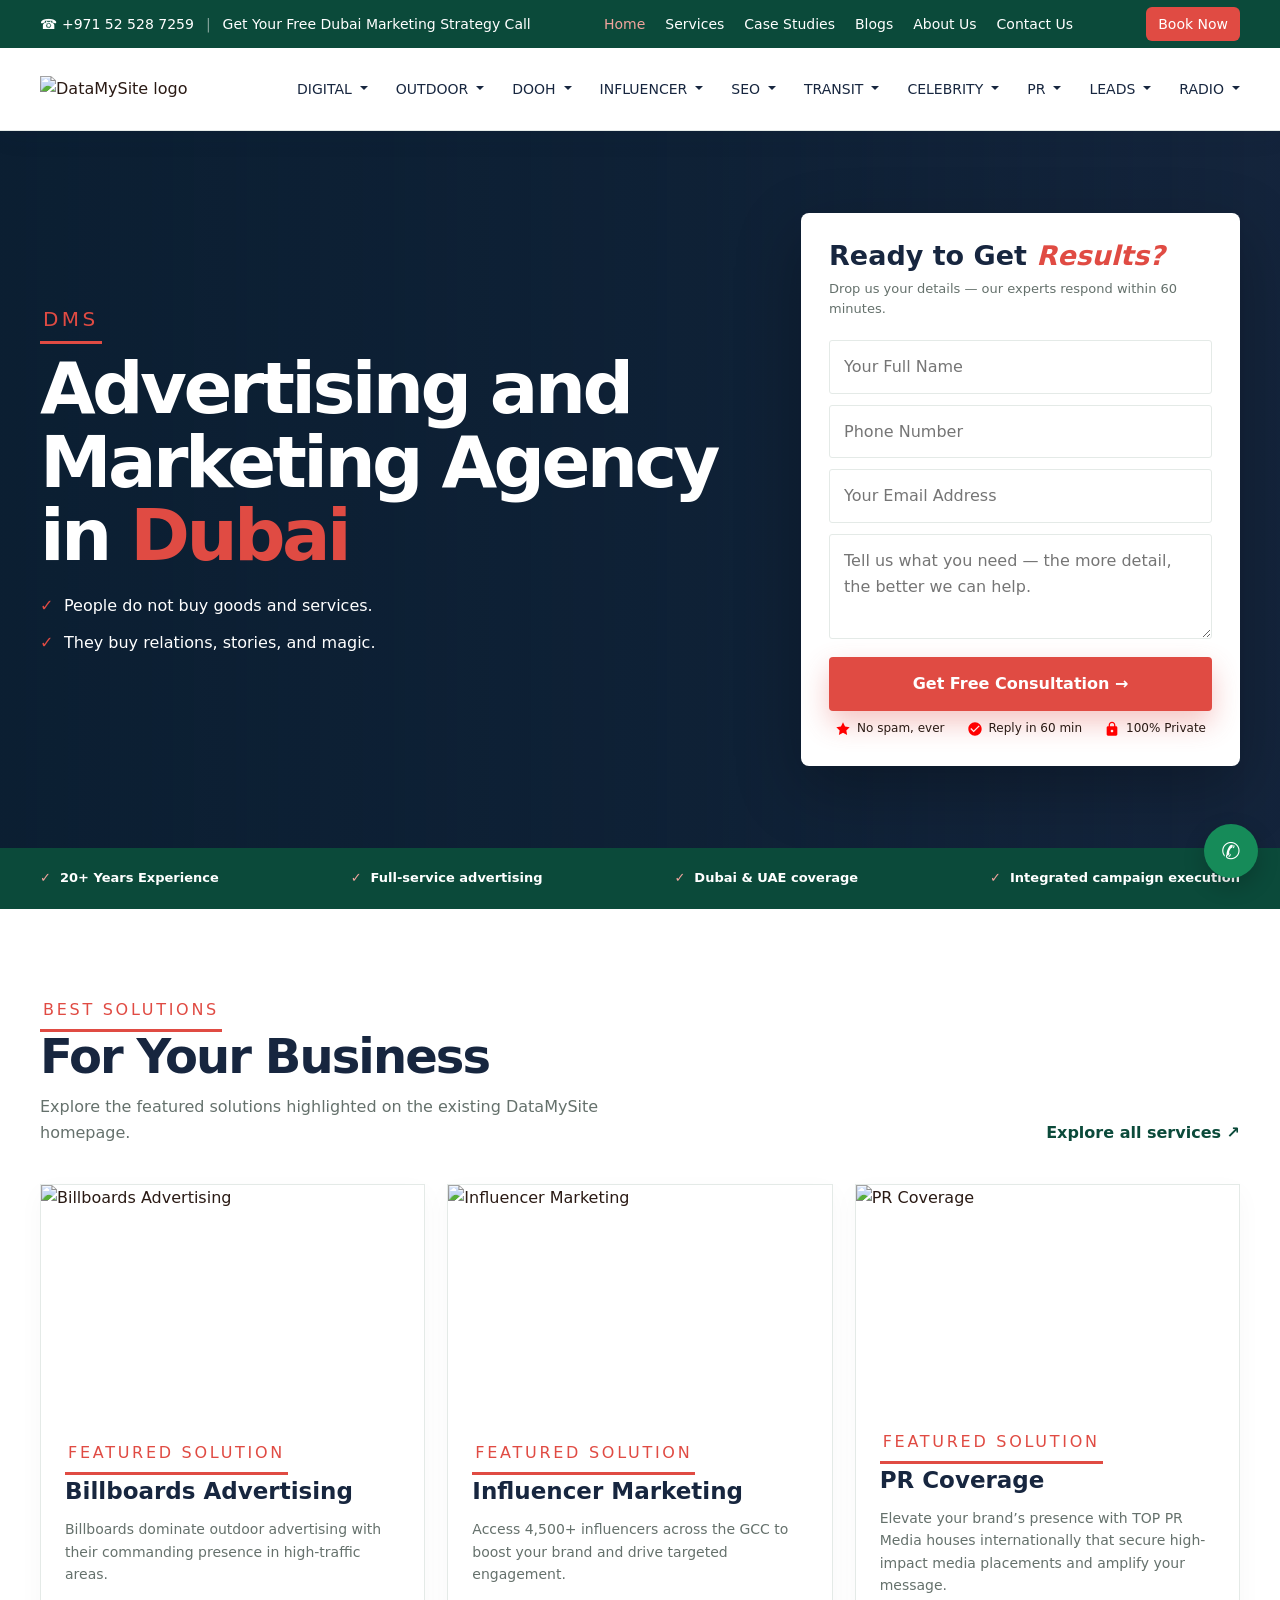
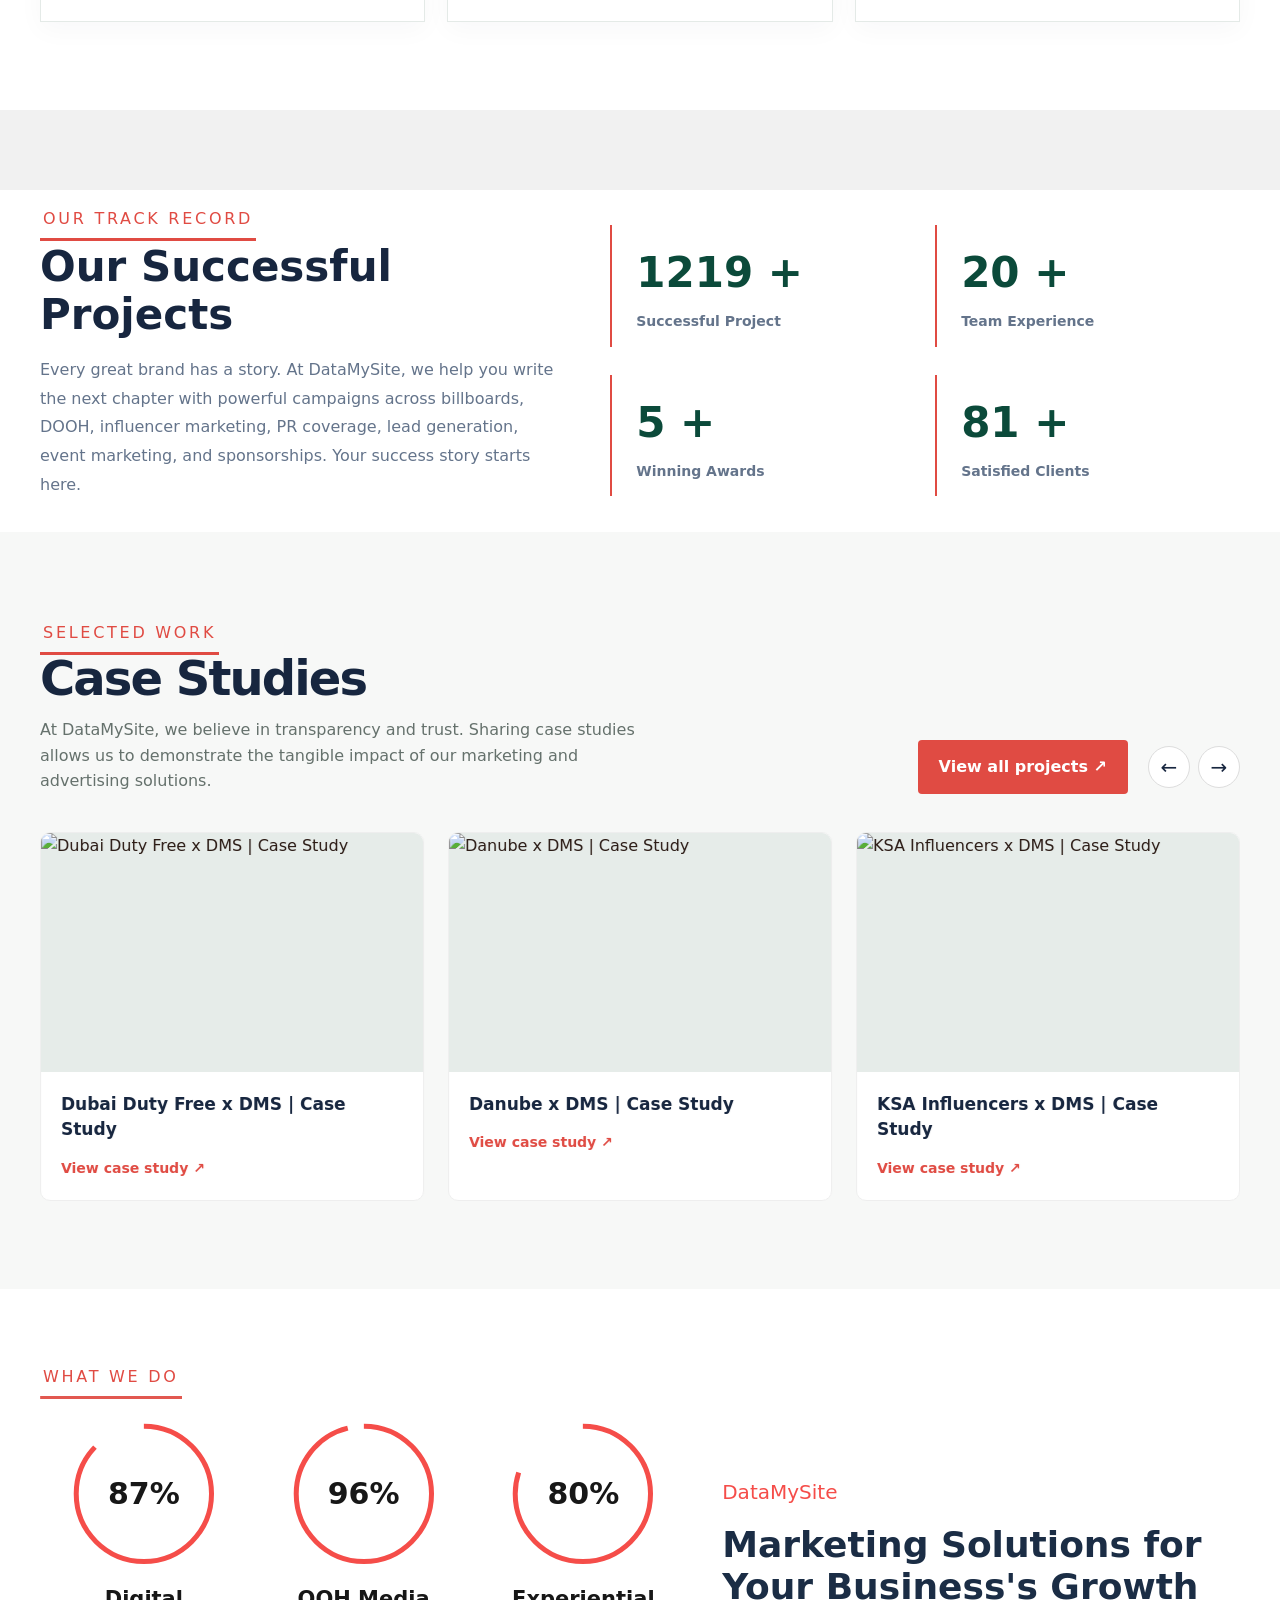
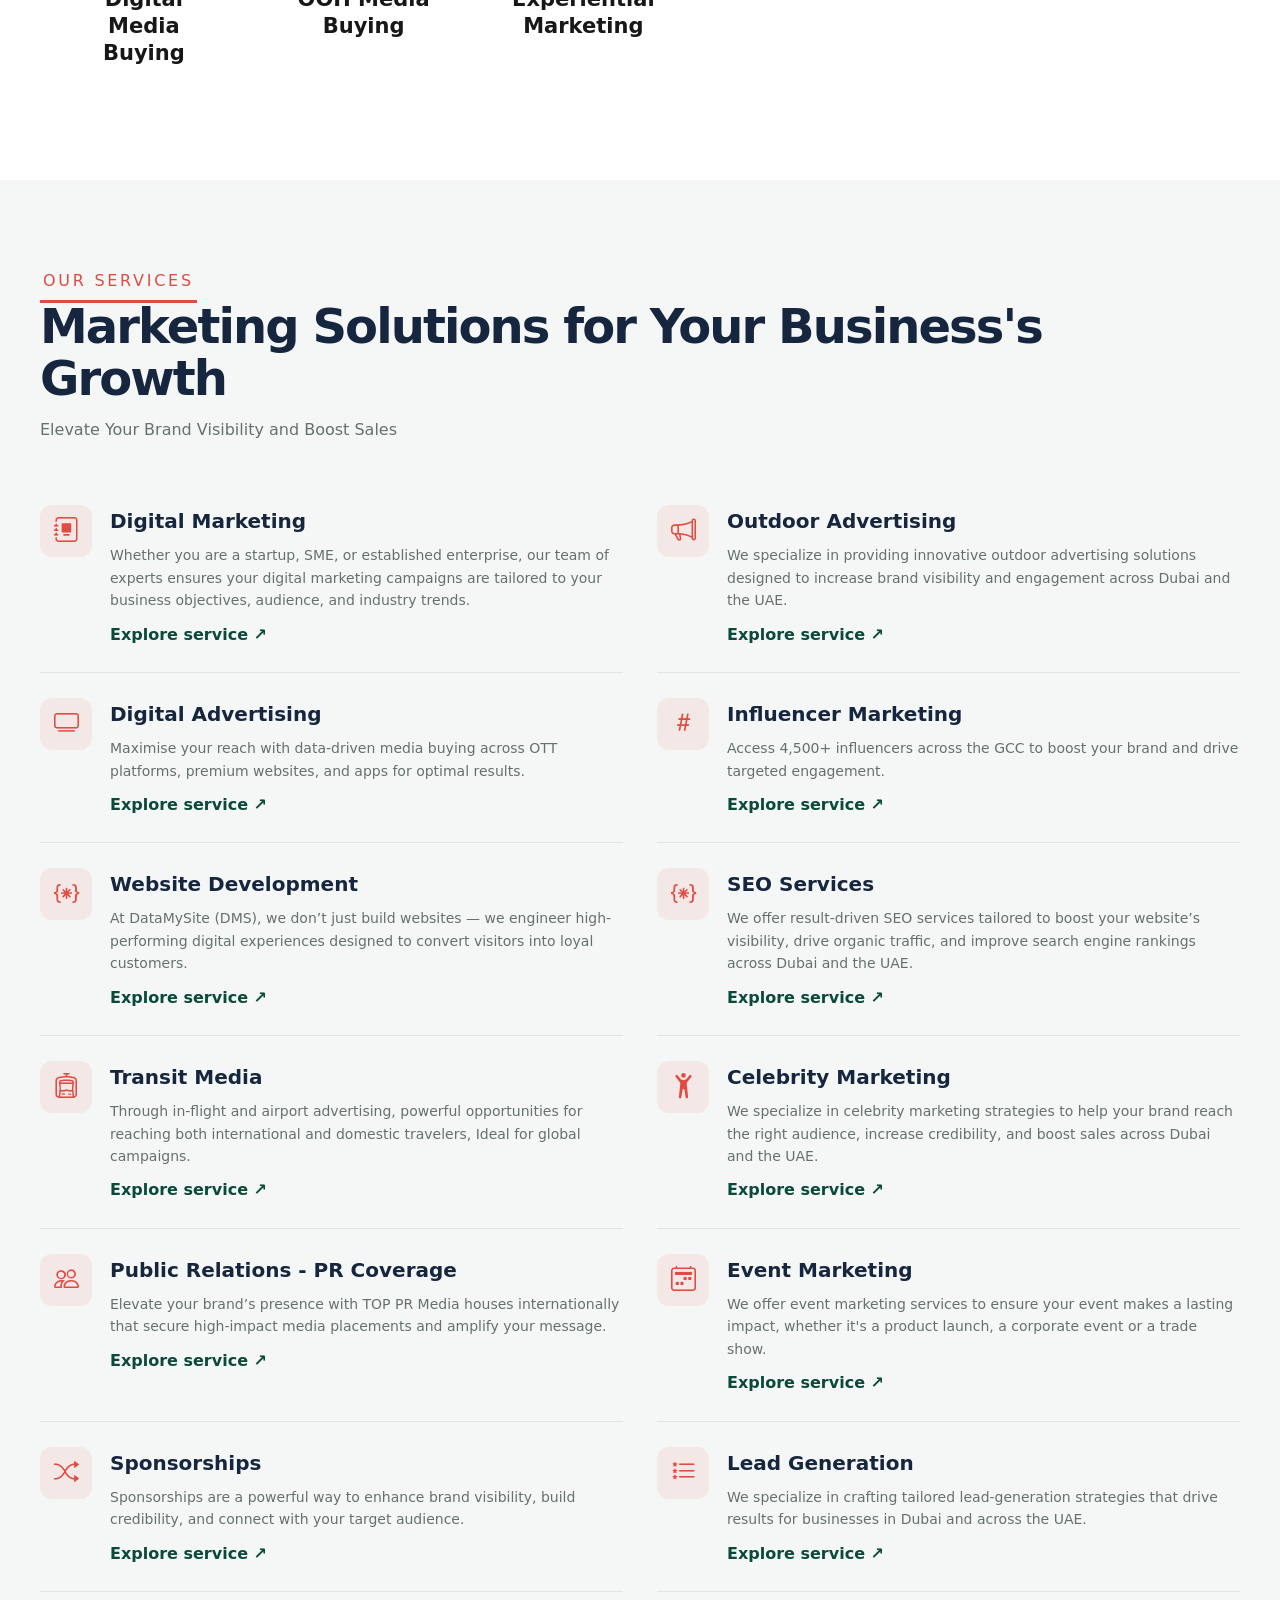
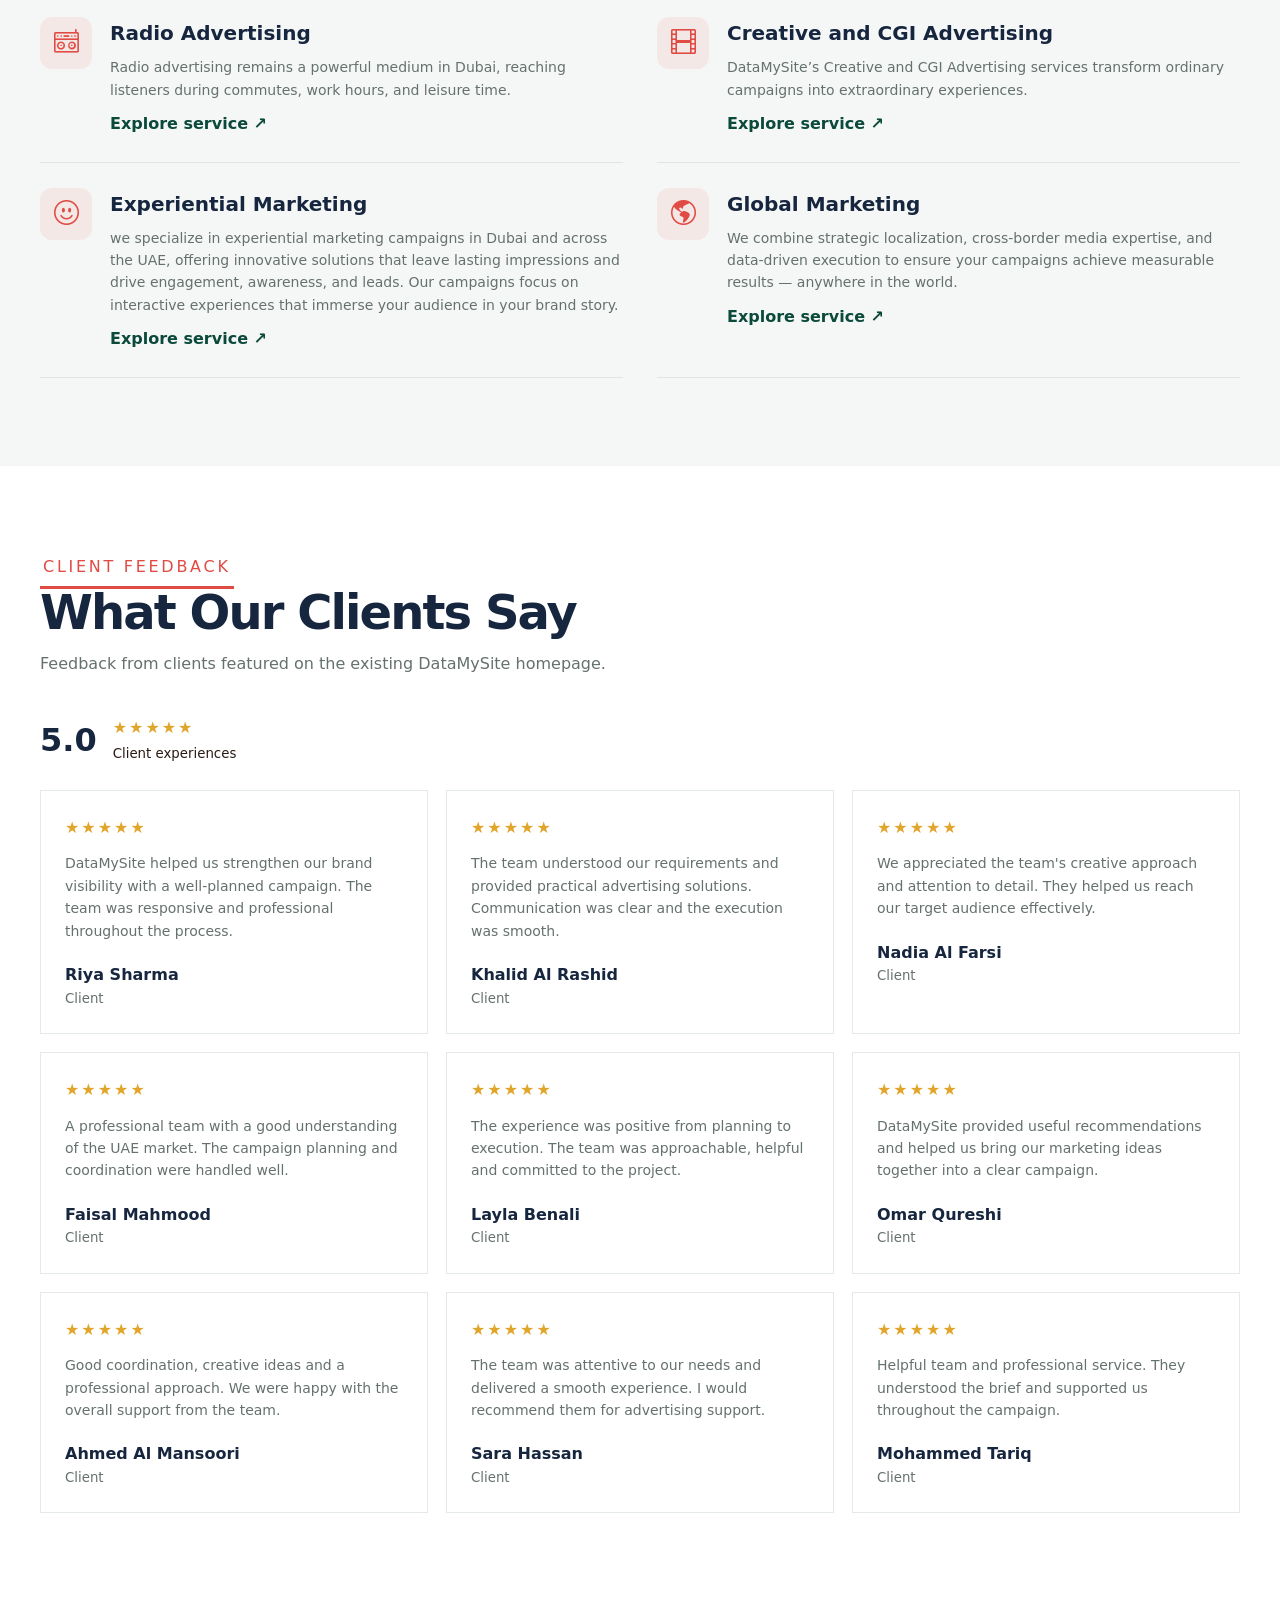
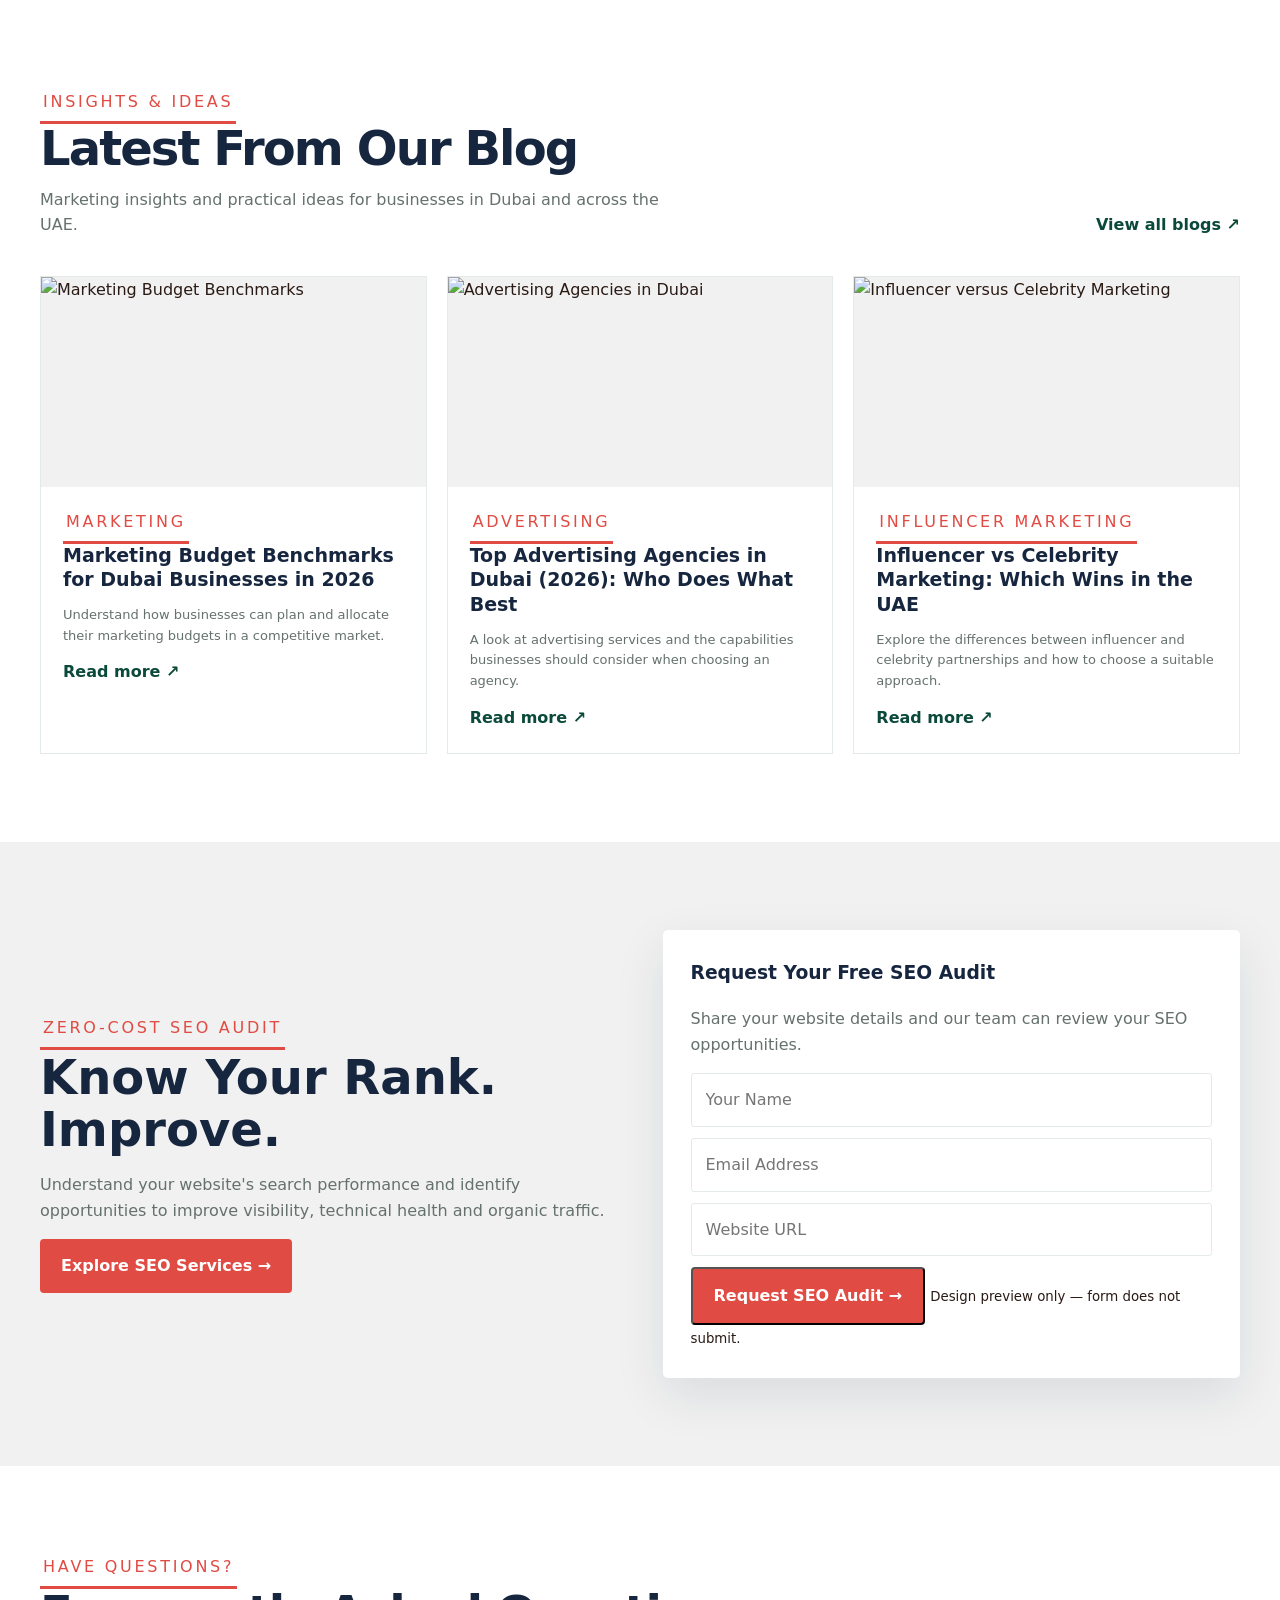
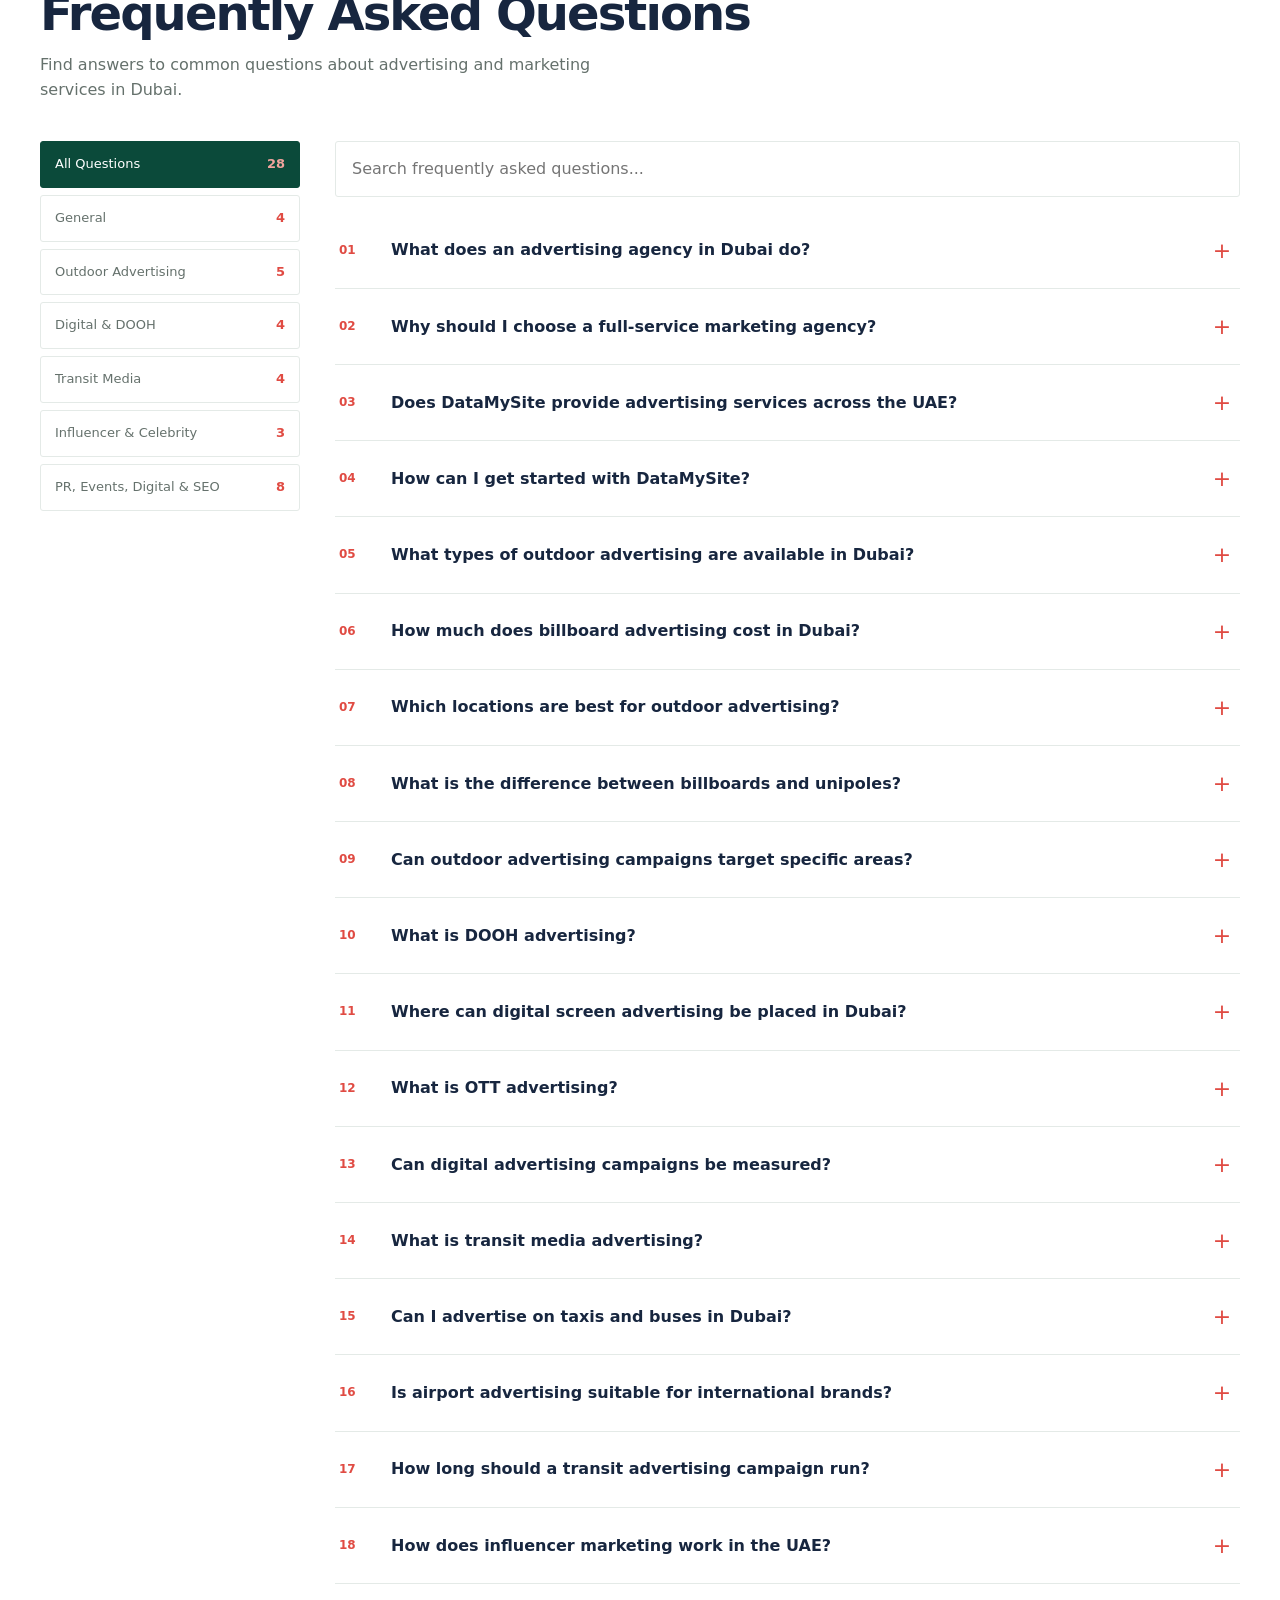
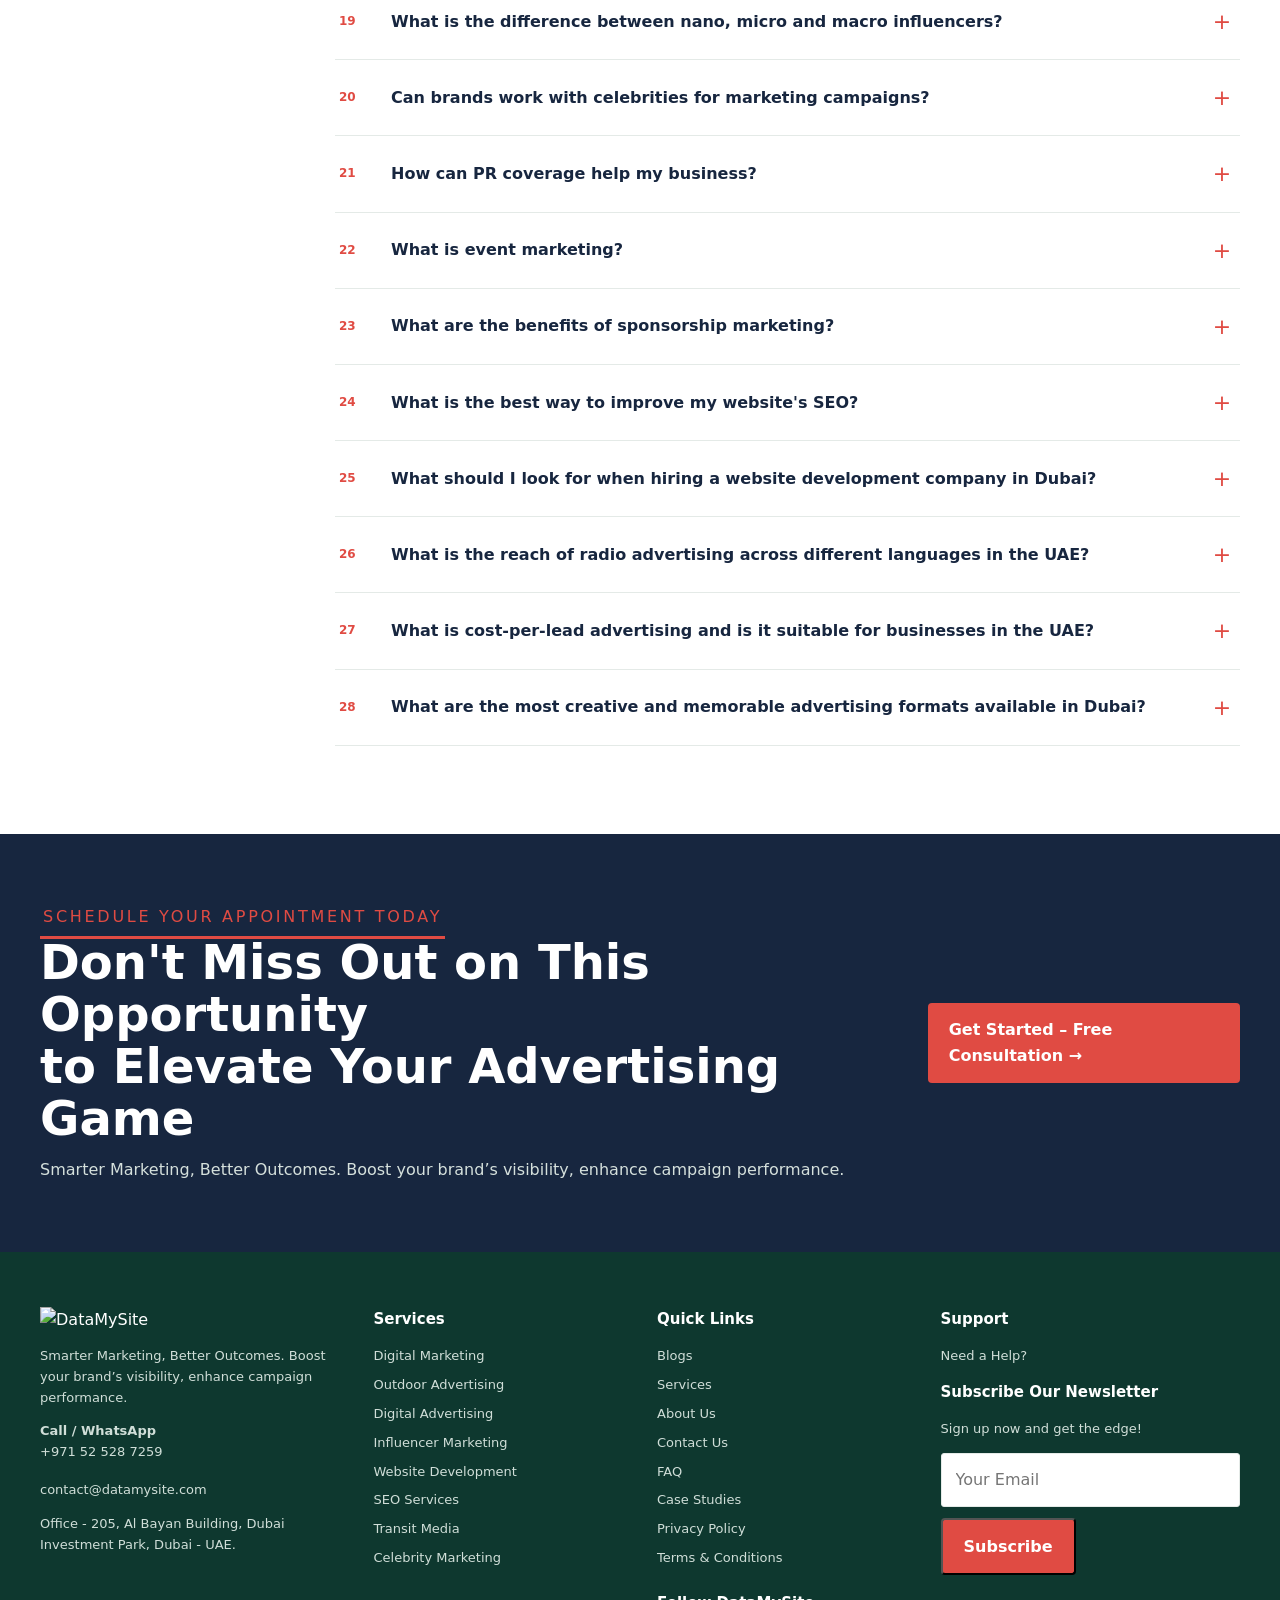
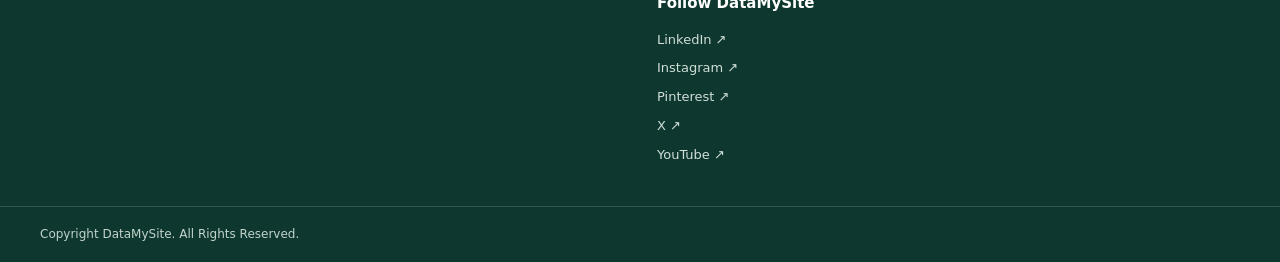
==== commit 8bb459b9: "Implement feature X to enhance user experience and optimize performance" ====
--- a/index.html
+++ b/index.html
@@ -30,14 +30,19 @@
 img{max-width:100%;display:block}
 button,input,textarea{font:inherit}
 .container{width:min(var(--container),calc(100% - 48px));margin:auto}
-.eyebrow{font-size:11px;letter-spacing:.17em;font-weight:800;color:var(--red)}
+.eyebrow{font-size: 16px;
+    letter-spacing: .17em;
+    font-weight: 500;
+    color: var(--red);
+  padding: 0px 3px 10px 3px;
+    border-bottom: 3px solid;}
 .section{padding:88px 0}
 .section-head{display:flex;justify-content:space-between;align-items:end;gap:30px;margin-bottom:38px}
 .section-head h2{font-size:clamp(30px,4vw,48px);line-height:1.08;letter-spacing:-.04em;margin:8px 0 12px;color:var(--navy)}
 .section-head p{color:var(--muted);max-width:620px;margin:0}
 .btn{display:inline-flex;align-items:center;gap:14px;padding:14px 21px;background:var(--red);color:#fff;font-weight:750;border-radius:4px;transition:.2s}
 .btn:hover{background:var(--red2);transform:translateY(-2px)}
-.text-link{font-weight:750;color:var(--green);display:inline-flex;gap:10px;align-items:center}
+.text-link{font-weight:600;color:var(--green);display:inline-flex;gap:10px;align-items:center}
 
 /* TWO-ROW ORIGINAL DATAMYSITE HEADER */
 .dms-header{position:sticky;top:0;z-index:100;background:#fff;box-shadow:0 5px 24px rgba(23,38,63,.08)}
@@ -146,9 +151,9 @@
 .hero{background:var(--navy);color:#fff;position:relative;isolation:isolate;overflow:hidden;min-height:590px;display:flex;align-items:center}
 .hero:before{content:"";position:absolute;inset:0;background:linear-gradient(90deg,rgba(10,30,49,.92),rgba(10,30,49,.66) 55%,rgba(10,30,49,.25)),url('https://datamysite.com/public/assets/img/background/banner.webp') center/cover;z-index:-1}
 .hero-grid{display:grid;grid-template-columns:1.15fr .72fr;gap:60px;align-items:center;padding:82px 0}
-.hero .eyebrow{color:#f1a49d}
+.hero .eyebrow{color:var(--red);font-size:20px}
 .hero h1{font-size:clamp(42px,5.7vw,72px);line-height:1.02;letter-spacing:-.05em;margin:17px 0 20px;max-width:760px}
-.hero h1 span{color:#f1a49d}
+.hero h1 span{color:var(--red)}
 .hero-copy>p{font-size:18px;color:#e0e8e5;max-width:610px;margin:0 0 30px}
 .hero-note{font-size:13px;color:#d3ded9;margin-top:18px}
 .hero-form{background:#fff;color:var(--ink);padding:28px;border-radius:8px;box-shadow:0 22px 65px #0004}
@@ -160,6 +165,53 @@
 .trust-strip{background:var(--green);color:#fff;padding:20px 0}
 .trust-inner{display:flex;justify-content:space-between;gap:18px;flex-wrap:wrap;font-size:13px;font-weight:700}
 .trust-inner span:before{content:'✓';color:#f1a49d;margin-right:9px}
+#leadForm span{    color: var(--red);
+    font-style: italic;}
+.hero-points {
+  list-style: none;
+  padding: 0;
+  margin: 20px 0;
+}
+
+.hero-points li {
+  position: relative;
+  padding-left: 24px;
+  margin-bottom: 12px;
+}
+
+.hero-points li::before {
+  content: "✓";
+  position: absolute;
+  left: 0;
+  color: var(--red);
+  font-weight: 700;
+}
+.form1-trust {
+    display: flex;
+    align-items: center;
+    justify-content: space-evenly;
+    gap: 16px;
+    flex-wrap: nowrap;
+    font-size: 12px;
+    margin-top: 8px;
+}
+
+.form1-trust-item {
+    display: flex;
+    align-items: center;
+    gap: 6px;
+    white-space: nowrap;
+    fill: red;
+}
+
+.form1-trust-item svg {
+    width: 16px;
+    height: 16px;
+    flex-shrink: 0;
+}
+.get-free-consultation{
+  box-shadow: 0 12px 28px rgba(224, 75, 67, 0.32);
+}
 
 /* FEATURED SOLUTIONS AND METRICS */
 .feature-grid{display:grid;grid-template-columns:repeat(3,1fr);gap:22px}
@@ -314,6 +366,100 @@
   html{scroll-behavior:auto}
   *,*:before,*:after{transition:none!important}
 }
+@media (max-width: 576px) {
+    .form1-trust {
+        justify-content: flex-start;
+        gap: 12px;
+        overflow-x: auto;
+    }
+}
+
+.track-record-layout {
+    display: grid;
+    grid-template-columns: 0.9fr 1.1fr;
+    align-items: center;
+    gap: 55px;
+    margin: 16px 0;
+}
+
+.track-record-content h2 {
+    font-size: 42px;
+    line-height: 1.15;
+    color: var(--navy);
+    margin: 12px 0;
+}
+
+.track-record-content p {
+    font-size: 16px;
+    line-height: 1.8;
+    color: #64748b;
+}
+
+.stats-grid {
+    display: grid;
+    grid-template-columns: repeat(2, 1fr);
+    gap: 28px 20px;
+}
+
+.stat-item {
+    border-left: 2px solid var(--red);
+    padding: 14px 24px;
+}
+
+.stat-item h3 {
+    font-size: 42px;
+    color: var(--green);
+    margin: 0 0 4px;
+    font-weight: 800;
+}
+
+.stat-item p {
+    margin: 0;
+    font-size: 14px;
+    font-weight: 700;
+    color: #64748b;
+}
+
+@media (max-width: 768px) {
+    .track-record-layout {
+        grid-template-columns: 1fr;
+        gap: 30px;
+    }
+
+    .track-record-content h2 {
+        font-size: 32px;
+    }
+
+    .stat-item {
+        padding: 12px 16px;
+    }
+
+    .stat-item h3 {
+        font-size: 32px;
+    }
+}
+@media (max-width: 480px) {
+    .stats-grid {
+        grid-template-columns: repeat(2, minmax(0, 1fr));
+        gap: 18px 10px;
+    }
+
+    .stat-item {
+        padding: 10px 12px;
+    }
+
+    .stat-item h3 {
+        font-size: 28px;
+    }
+
+    .stat-item p {
+        font-size: 12px;
+    }
+
+    .track-record-content h2 {
+        font-size: 28px;
+    }
+}
 </style>
 </head>
 
@@ -481,22 +627,36 @@
 <section class="hero" id="about">
   <div class="container hero-grid">
     <div class="hero-copy">
-      <span class="eyebrow">20+ YEARS · DUBAI'S #1 AGENCY</span>
+      <span class="eyebrow">DMS</span>
       <h1>Advertising and Marketing Agency in <span>Dubai</span></h1>
-      <p>People do not buy goods and services. They buy relations, stories, and magic.</p>
-      <a class="btn" href="#contact">Get Started – Free Consultation <span>→</span></a>
-      <div class="hero-note">Integrated advertising and marketing solutions across Dubai and the UAE.</div>
+      <ul class="hero-points">
+  <li>People do not buy goods and services.</li>
+  <li>They buy relations, stories, and magic.</li>
+</ul>
     </div>
 
     <form class="hero-form" id="leadForm">
-      <h2>Ready to Get Results?</h2>
+      <h2>Ready to Get <span>Results?</span></h2>
       <p>Drop us your details — our experts respond within 60 minutes.</p>
       <input class="field" name="name" placeholder="Your Full Name" required>
       <input class="field" type="tel" name="phone" placeholder="Phone Number" required>
       <input class="field" type="email" name="email" placeholder="Your Email Address" required>
       <textarea class="field" name="description" rows="3" placeholder="Tell us what you need — the more detail, the better we can help."></textarea>
-      <button class="btn" type="submit">Request a Call Back →</button>
-      <small id="formMessage" class="hero-note" style="color:#68736e">Design preview only — form does not submit.</small>
+      <button class="btn get-free-consultation" type="submit">Get Free Consultation →</button>
+      <div class="form1-trust">
+        <div class="form1-trust-item">
+          <svg viewBox="0 0 24 24"><path d="M12 2L15.09 8.26L22 9.27L17 14.14L18.18 21.02L12 17.77L5.82 21.02L7 14.14L2 9.27L8.91 8.26L12 2Z"></path></svg>
+          No spam, ever
+        </div>
+        <div class="form1-trust-item">
+          <svg viewBox="0 0 24 24"><path d="M12 2C6.48 2 2 6.48 2 12s4.48 10 10 10 10-4.48 10-10S17.52 2 12 2zm-2 15l-5-5 1.41-1.41L10 14.17l7.59-7.59L19 8l-9 9z"></path></svg>
+          Reply in 60 min
+        </div>
+        <div class="form1-trust-item">
+          <svg viewBox="0 0 24 24"><path d="M18 8h-1V6c0-2.76-2.24-5-5-5S7 3.24 7 6v2H6c-1.1 0-2 .9-2 2v10c0 1.1.9 2 2 2h12c1.1 0 2-.9 2-2V10c0-1.1-.9-2-2-2zm-6 9c-1.1 0-2-.9-2-2s.9-2 2-2 2 .9 2 2-.9 2-2 2zm3.1-9H8.9V6c0-1.71 1.39-3.1 3.1-3.1 1.71 0 3.1 1.39 3.1 3.1v2z"></path></svg>
+          100% Private
+        </div>
+      </div>
     </form>
   </div>
 </section>
@@ -553,90 +713,784 @@
 </section>
 
 <section class="stats-band">
-  <div class="container stats-grid">
-    <div class="stat"><strong>1219 +</strong><span>Successful Project</span></div>
-    <div class="stat"><strong>20 +</strong><span>Team Experience</span></div>
-    <div class="stat"><strong>5 +</strong><span>Winning Awards</span></div>
-    <div class="stat"><strong>81 +</strong><span>Satisfied Clients</span></div>
-  </div>
 </section>
 
-<section class="section">
-  <div class="container">
-    <div class="section-head">
-      <div class="project-intro">
-        <span class="eyebrow">OUR TRACK RECORD</span>
-        <h2>Our Successful Projects</h2>
-        <p>Every great brand has a story. At DataMySite, we help you write the next chapter with powerful campaigns across billboards, DOOH, influencer marketing, PR coverage, lead generation, event marketing, and sponsorships. Your success story starts here.</p>
-      </div>
-    </div>
-  </div>
+<section class="track-record">
+    <div class="container">
+        <div class="track-record-layout">
+
+            <div class="track-record-content">
+                <span class="eyebrow">OUR TRACK RECORD</span>
+                <h2>Our Successful Projects</h2>
+                <p>
+                    Every great brand has a story. At DataMySite, we help you
+                    write the next chapter with powerful campaigns across
+                    billboards, DOOH, influencer marketing, PR coverage,
+                    lead generation, event marketing, and sponsorships.
+                    Your success story starts here.
+                </p>
+            </div>
+
+            <div class="stats-grid">
+                <div class="stat-item">
+                    <h3>1219 +</h3>
+                    <p>Successful Project</p>
+                </div>
+                <div class="stat-item">
+                    <h3>20 +</h3>
+                    <p>Team Experience</p>
+                </div>
+                <div class="stat-item">
+                    <h3>5 +</h3>
+                    <p>Winning Awards</p>
+                </div>
+                <div class="stat-item">
+                    <h3>81 +</h3>
+                    <p>Satisfied Clients</p>
+                </div>
+            </div>
+
+        </div>
+    </div>
 </section>
+
 
 <section class="section case-section" id="case-studies">
   <div class="container">
+
     <div class="section-head">
       <div>
         <span class="eyebrow">SELECTED WORK</span>
         <h2>Case Studies</h2>
         <p>At DataMySite, we believe in transparency and trust. Sharing case studies allows us to demonstrate the tangible impact of our marketing and advertising solutions.</p>
       </div>
-      <a class="btn" href="https://datamysite.com/client-case-studies">View all projects ↗</a>
-    </div>
-
-    <div class="case-grid">
-      <a class="case-card" href="https://datamysite.com/public/case-studies/ilg.pdf" target="_blank" rel="noopener">
-        <img src="https://datamysite.com/public/case-studies/cover/ilg.jpg" alt="ILG Luxury Group x DMS | Case Study" loading="lazy">
-        <div><h3>ILG Luxury Group x DMS | Case Study</h3><span>View case study ↗</span></div>
-      </a>
-      <a class="case-card" href="https://datamysite.com/public/case-studies/dubai-duty-free.pdf" target="_blank" rel="noopener">
-        <img src="https://datamysite.com/public/case-studies/cover/dubai-duty-free.jpg" alt="Dubai Duty Free x DMS | Case Study" loading="lazy">
-        <div><h3>Dubai Duty Free x DMS | Case Study</h3><span>View case study ↗</span></div>
-      </a>
-      <a class="case-card" href="https://datamysite.com/public/case-studies/danube.pdf" target="_blank" rel="noopener">
-        <img src="https://datamysite.com/public/case-studies/cover/danube.jpg" alt="Danube x DMS | Case Study" loading="lazy">
-        <div><h3>Danube x DMS | Case Study</h3><span>View case study ↗</span></div>
-      </a>
-      <a class="case-card" href="https://datamysite.com/public/case-studies/ksa.pdf" target="_blank" rel="noopener">
-        <img src="https://datamysite.com/public/case-studies/cover/lenskart-p.png" alt="KSA Influencers x DMS | Case Study" loading="lazy">
-        <div><h3>KSA Influencers x DMS | Case Study</h3><span>View case study ↗</span></div>
-      </a>
-      <a class="case-card" href="https://datamysite.com/public/case-studies/bnw.pdf" target="_blank" rel="noopener">
-        <img src="https://datamysite.com/public/case-studies/cover/bnw.jpg" alt="BNW Developers x DMS | Case Study" loading="lazy">
-        <div><h3>BNW Developers x DMS | Case Study</h3><span>View case study ↗</span></div>
-      </a>
-      <a class="case-card" href="https://datamysite.com/public/case-studies/ays.pdf" target="_blank" rel="noopener">
-        <img src="https://datamysite.com/public/case-studies/cover/ays.jpg" alt="AYS Developers x DMS | Case Study" loading="lazy">
-        <div><h3>AYS Developers x DMS | Case Study</h3><span>View case study ↗</span></div>
-      </a>
-      <a class="case-card" href="https://datamysite.com/public/case-studies/jetour.pdf" target="_blank" rel="noopener">
-        <img src="https://datamysite.com/public/case-studies/cover/jetour.jpg" alt="Jetour x DMS | Case Study" loading="lazy">
-        <div><h3>Jetour x DMS | Case Study</h3><span>View case study ↗</span></div>
-      </a>
-      <a class="case-card" href="https://datamysite.com/public/case-studies/tranquil.pdf" target="_blank" rel="noopener">
-        <img src="https://datamysite.com/public/case-studies/cover/tranquil.jpg" alt="Tranquil Developers x DMS | Case Study" loading="lazy">
-        <div><h3>Tranquil Developers x DMS | Case Study</h3><span>View case study ↗</span></div>
-      </a>
-    </div>
+
+      <div class="case-actions">
+        <a class="btn" href="https://datamysite.com/client-case-studies">
+          View all projects ↗
+        </a>
+        <div class="case-nav">
+          <button type="button" class="case-prev" aria-label="Previous case studies">←</button>
+          <button type="button" class="case-next" aria-label="Next case studies">→</button>
+        </div>
+      </div>
+    </div>
+
+    <div class="case-carousel">
+      <div class="case-track">
+
+        <a class="case-card" href="https://datamysite.com/public/case-studies/ilg.pdf" target="_blank" rel="noopener">
+          <img src="https://datamysite.com/public/case-studies/cover/ilg.jpg" alt="ILG Luxury Group x DMS | Case Study" loading="lazy">
+          <div>
+            <h3>ILG Luxury Group x DMS | Case Study</h3>
+            <span>View case study ↗</span>
+          </div>
+        </a>
+
+        <a class="case-card" href="https://datamysite.com/public/case-studies/dubai-duty-free.pdf" target="_blank" rel="noopener">
+          <img src="https://datamysite.com/public/case-studies/cover/dubai-duty-free.jpg" alt="Dubai Duty Free x DMS | Case Study" loading="lazy">
+          <div>
+            <h3>Dubai Duty Free x DMS | Case Study</h3>
+            <span>View case study ↗</span>
+          </div>
+        </a>
+
+        <a class="case-card" href="https://datamysite.com/public/case-studies/danube.pdf" target="_blank" rel="noopener">
+          <img src="https://datamysite.com/public/case-studies/cover/danube.jpg" alt="Danube x DMS | Case Study" loading="lazy">
+          <div>
+            <h3>Danube x DMS | Case Study</h3>
+            <span>View case study ↗</span>
+          </div>
+        </a>
+
+        <a class="case-card" href="https://datamysite.com/public/case-studies/ksa.pdf" target="_blank" rel="noopener">
+          <img src="https://datamysite.com/public/case-studies/cover/lenskart-p.png" alt="KSA Influencers x DMS | Case Study" loading="lazy">
+          <div>
+            <h3>KSA Influencers x DMS | Case Study</h3>
+            <span>View case study ↗</span>
+          </div>
+        </a>
+
+        <a class="case-card" href="https://datamysite.com/public/case-studies/bnw.pdf" target="_blank" rel="noopener">
+          <img src="https://datamysite.com/public/case-studies/cover/bnw.jpg" alt="BNW Developers x DMS | Case Study" loading="lazy">
+          <div>
+            <h3>BNW Developers x DMS | Case Study</h3>
+            <span>View case study ↗</span>
+          </div>
+        </a>
+
+        <a class="case-card" href="https://datamysite.com/public/case-studies/ays.pdf" target="_blank" rel="noopener">
+          <img src="https://datamysite.com/public/case-studies/cover/ays.jpg" alt="AYS Developers x DMS | Case Study" loading="lazy">
+          <div>
+            <h3>AYS Developers x DMS | Case Study</h3>
+            <span>View case study ↗</span>
+          </div>
+        </a>
+
+        <a class="case-card" href="https://datamysite.com/public/case-studies/jetour.pdf" target="_blank" rel="noopener">
+          <img src="https://datamysite.com/public/case-studies/cover/jetour.jpg" alt="Jetour x DMS | Case Study" loading="lazy">
+          <div>
+            <h3>Jetour x DMS | Case Study</h3>
+            <span>View case study ↗</span>
+          </div>
+        </a>
+
+        <a class="case-card" href="https://datamysite.com/public/case-studies/tranquil.pdf" target="_blank" rel="noopener">
+          <img src="https://datamysite.com/public/case-studies/cover/tranquil.jpg" alt="Tranquil Developers x DMS | Case Study" loading="lazy">
+          <div>
+            <h3>Tranquil Developers x DMS | Case Study</h3>
+            <span>View case study ↗</span>
+          </div>
+        </a>
+
+      </div>
+    </div>
+
   </div>
 </section>
 
-<section class="section metric-section">
-  <div class="container">
-    <div class="section-head">
-      <div>
-        <span class="eyebrow">WHAT WE DO</span>
-        <h2>DataMySite at a glance</h2>
-        <p>Performance indicators presented on the existing homepage.</p>
-      </div>
-    </div>
-    <div class="metric-grid">
-      <div class="metric"><strong>87%</strong><span>Digital Media Buying</span></div>
-      <div class="metric"><strong>96%</strong><span>OOH Media Buying</span></div>
-      <div class="metric"><strong>80%</strong><span>Experiential Marketing</span></div>
-    </div>
-  </div>
+<style>
+.case-actions {
+    display: flex;
+    align-items: center;
+    gap: 20px;
+}
+
+.case-nav {
+    display: flex;
+    gap: 8px;
+}
+
+.case-nav button {
+    width: 42px;
+    height: 42px;
+    border: 1px solid #ddd;
+    border-radius: 50%;
+    background: #fff;
+    color: var(--navy);
+    font-size: 20px;
+    cursor: pointer;
+    transition: all .25s ease;
+}
+
+.case-nav button:hover {
+    background: var(--green);
+    color: #fff;
+    border-color: var(--green);
+}
+
+.case-carousel {
+    overflow: hidden;
+    width: 100%;
+    margin-top: 35px;
+        cursor: grab;
+    overflow: hidden;
+    user-select: none;
+    touch-action: pan-y;
+}
+
+.case-carousel:active {
+    cursor: grabbing;
+}
+
+.case-track {
+    display: flex;
+    gap: 24px;
+    transition: transform .45s ease;
+    will-change: transform;
+}
+
+.case-card {
+    flex: 0 0 calc((100% - 48px) / 3);
+    min-width: 0;
+    display: block;
+    text-decoration: none;
+    color: inherit;
+    background: #fff;
+    border-radius: 10px;
+    overflow: hidden;
+    border: 1px solid #eee;
+    transition: transform .3s ease, box-shadow .3s ease;
+}
+
+.case-card:hover {
+    transform: translateY(-5px);
+    box-shadow: 0 12px 28px rgba(23, 38, 63, .12);
+}
+
+.case-card img {
+    display: block;
+    width: 100%;
+    aspect-ratio: 16 / 10;
+    object-fit: cover;
+    -webkit-user-drag: none;
+}
+
+.case-card > div {
+    padding: 20px;
+}
+
+.case-card h3 {
+    color: var(--navy);
+    font-size: 17px;
+    line-height: 1.5;
+    margin: 0 0 12px;
+}
+
+.case-card span {
+    color: var(--red);
+    font-size: 14px;
+    font-weight: 700;
+}
+
+@media (max-width: 991px) {
+    .case-card {
+        flex-basis: calc((100% - 24px) / 2);
+    }
+}
+
+@media (max-width: 767px) {
+    .section-head {
+        align-items: flex-start;
+        flex-direction: column;
+        gap: 20px;
+    }
+
+    .case-actions {
+        width: 100%;
+        justify-content: space-between;
+    }
+
+    .case-card {
+        flex-basis: 85%;
+    }
+
+    .case-track {
+        gap: 16px;
+    }
+}
+
+@media (max-width: 480px) {
+    .case-card {
+        flex-basis: 92%;
+    }
+
+    .case-card > div {
+        padding: 16px;
+    }
+}
+</style>
+
+<script>
+
+(function () {
+    const section = document.querySelector("#case-studies");
+    if (!section) return;
+
+    const carousel = section.querySelector(".case-carousel");
+    const track = section.querySelector(".case-track");
+    const cards = [...track.querySelectorAll(".case-card")];
+    const prev = section.querySelector(".case-prev");
+    const next = section.querySelector(".case-next");
+
+    let currentIndex = 0;
+    let autoSlide;
+    let isDragging = false;
+    let startX = 0;
+    let startTranslate = 0;
+    let currentTranslate = 0;
+
+    const autoplayDelay = 3000;
+
+    function visibleCards() {
+        if (window.innerWidth <= 767) return 1;
+        if (window.innerWidth <= 991) return 2;
+        return 3;
+    }
+
+    function maxIndex() {
+        return Math.max(0, cards.length - visibleCards());
+    }
+
+    function cardStep() {
+        return cards[0].getBoundingClientRect().width +
+            (parseFloat(getComputedStyle(track).gap) || 0);
+    }
+
+    function updateCarousel(animate = true) {
+        const step = cardStep();
+
+        track.style.transition = animate
+            ? "transform .45s ease"
+            : "none";
+
+        currentTranslate = -(currentIndex * step);
+        track.style.transform = `translateX(${currentTranslate}px)`;
+    }
+
+    function moveNext() {
+        currentIndex = currentIndex >= maxIndex()
+            ? 0
+            : currentIndex + 1;
+
+        updateCarousel();
+    }
+
+    function movePrev() {
+        currentIndex = currentIndex <= 0
+            ? maxIndex()
+            : currentIndex - 1;
+
+        updateCarousel();
+    }
+
+    function stopAutoSlide() {
+        clearInterval(autoSlide);
+    }
+
+    function startAutoSlide() {
+        stopAutoSlide();
+        autoSlide = setInterval(moveNext, autoplayDelay);
+    }
+
+    next.addEventListener("click", function () {
+        moveNext();
+        startAutoSlide();
+    });
+
+    prev.addEventListener("click", function () {
+        movePrev();
+        startAutoSlide();
+    });
+
+    carousel.addEventListener("mouseenter", stopAutoSlide);
+    carousel.addEventListener("mouseleave", function () {
+        if (!isDragging) startAutoSlide();
+    });
+
+    // Mouse and touch drag support
+    carousel.addEventListener("pointerdown", function (e) {
+        if (e.pointerType === "mouse" && e.button !== 0) return;
+
+        isDragging = true;
+        startX = e.clientX;
+        startTranslate = currentTranslate;
+
+        stopAutoSlide();
+        track.style.transition = "none";
+        carousel.setPointerCapture(e.pointerId);
+    });
+
+    carousel.addEventListener("pointermove", function (e) {
+        if (!isDragging) return;
+
+        const diff = e.clientX - startX;
+        const minTranslate = -(maxIndex() * cardStep());
+
+        currentTranslate = Math.max(
+            minTranslate,
+            Math.min(0, startTranslate + diff)
+        );
+
+        track.style.transform =
+            `translateX(${currentTranslate}px)`;
+    });
+
+    function endDrag() {
+        if (!isDragging) return;
+
+        isDragging = false;
+
+        const diff = currentTranslate - startTranslate;
+        const threshold = cardStep() * 0.15;
+
+        if (diff < -threshold) {
+            currentIndex = Math.min(currentIndex + 1, maxIndex());
+        } else if (diff > threshold) {
+            currentIndex = Math.max(currentIndex - 1, 0);
+        }
+
+        updateCarousel();
+        startAutoSlide();
+    }
+
+    carousel.addEventListener("pointerup", endDrag);
+    carousel.addEventListener("pointercancel", endDrag);
+    carousel.addEventListener("lostpointercapture", endDrag);
+
+    // Prevent accidental image dragging
+    cards.forEach(card => {
+        card.querySelector("img").draggable = false;
+    });
+
+    window.addEventListener("resize", function () {
+        currentIndex = Math.min(currentIndex, maxIndex());
+        updateCarousel(false);
+    });
+
+    // Prevent text selection while dragging
+    carousel.style.cursor = "grab";
+    carousel.style.touchAction = "pan-y";
+
+    updateCarousel(false);
+    startAutoSlide();
+})();
+</script>
+
+
+
+<section class="section metric-section" id="what-we-do">
+    <div class="container">
+
+        <div class="metric-heading">
+            <span class="eyebrow">WHAT WE DO</span>
+        </div>
+
+        <div class="metric-layout">
+
+            <!-- Left: Circular Progress Indicators -->
+            <div class="metric-grid">
+
+                <div class="metric">
+                    <div class="metric-circle" data-progress="87">
+                        <svg viewBox="0 0 200 200">
+                            <circle class="progress-track"
+                                cx="100" cy="100" r="88" />
+                            <circle class="progress-value"
+                                cx="100" cy="100" r="88" />
+                        </svg>
+                        <strong><span class="metric-number">0</span>%</strong>
+                    </div>
+                    <span class="metric-label">Digital Media<br>Buying</span>
+                </div>
+
+                <div class="metric">
+                    <div class="metric-circle" data-progress="96">
+                        <svg viewBox="0 0 200 200">
+                            <circle class="progress-track"
+                                cx="100" cy="100" r="88" />
+                            <circle class="progress-value"
+                                cx="100" cy="100" r="88" />
+                        </svg>
+                        <strong><span class="metric-number">0</span>%</strong>
+                    </div>
+                    <span class="metric-label">OOH Media<br>Buying</span>
+                </div>
+
+                <div class="metric">
+                    <div class="metric-circle" data-progress="80">
+                        <svg viewBox="0 0 200 200">
+                            <circle class="progress-track"
+                                cx="100" cy="100" r="88" />
+                            <circle class="progress-value"
+                                cx="100" cy="100" r="88" />
+                        </svg>
+                        <strong><span class="metric-number">0</span>%</strong>
+                    </div>
+                    <span class="metric-label">Experiential<br>Marketing</span>
+                </div>
+
+            </div>
+
+            <!-- Right: Section Content -->
+            <div class="metric-content">
+                <span class="metric-brand">DataMySite</span>
+                <h2>Marketing Solutions for Your Business's Growth</h2>
+            </div>
+
+        </div>
+    </div>
 </section>
+
+<style>
+.metric-section {
+    padding: 75px 0 85px;
+    background: #fff;
+}
+
+.metric-heading {
+    /* text-align: center;
+    margin-bottom: 48px; */
+}
+
+.metric-heading .eyebrow {
+    /* display: inline-block;
+    color: #E04B43;
+    font-size: 24px;
+    font-weight: 500;
+    position: relative; */
+}
+
+.metric-heading .eyebrow::after {
+    /* content: "";
+    display: block;
+    width: 65px;
+    height: 3px;
+    background: #E04B43;
+    margin: 8px auto 0; */
+}
+
+.metric-layout {
+    display: grid;
+    grid-template-columns: 1.05fr 1.25fr;
+    align-items: center;
+    gap: 55px;
+}
+
+.metric-grid {
+    display: grid;
+    grid-template-columns: repeat(3, minmax(0, 1fr));
+    gap: 24px;
+}
+
+.metric {
+    text-align: center;
+    min-width: 0;
+}
+
+.metric-circle {
+    position: relative;
+    width: 100%;
+    max-width: 220px;
+    aspect-ratio: 1;
+    margin: 0 auto 12px;
+    display: flex;
+    align-items: center;
+    justify-content: center;
+}
+
+.metric-circle svg {
+    position: absolute;
+    inset: 0;
+    width: 100%;
+    height: 100%;
+    transform: rotate(-90deg);
+    overflow: visible;
+}
+
+.metric-circle circle {
+    fill: none;
+    stroke-width: 6.5;
+}
+
+.progress-track {
+    stroke: transparent;
+}
+
+.progress-value {
+    stroke: #F54D49;
+    stroke-linecap: butt;
+    stroke-dasharray: 553;
+    stroke-dashoffset: 553;
+    transition: stroke-dashoffset 1.8s cubic-bezier(.22, 1, .36, 1);
+}
+
+.metric-circle strong {
+    font-size: 36px;
+    color: #171717;
+    font-weight: 750;
+    position: relative;
+    z-index: 1;
+}
+
+.metric-layout {
+    display: grid;
+    grid-template-columns: 1.25fr 1fr;
+    align-items: center;
+    gap: 35px;
+}
+
+.metric-grid {
+    display: grid;
+    grid-template-columns: repeat(3, minmax(0, 1fr));
+    gap: 12px;
+}
+
+.metric-circle {
+    position: relative;
+    width: 100%;
+    max-width: 250px;
+    aspect-ratio: 1;
+    margin: 0 auto 15px;
+    display: flex;
+    align-items: center;
+    justify-content: center;
+}
+
+.metric-circle strong {
+    font-size: 30px;
+}
+
+.metric-label {
+    display: block;
+    color: #171717;
+    font-size: 21px;
+    line-height: 1.3;
+    font-weight: 750;
+}
+
+.metric-content {
+    padding-left: 0;
+}
+
+.metric-brand {
+    display: block;
+    color: #F54D49;
+    font-size: 20px;
+    margin-bottom: 16px;
+}
+
+.metric-content h2 {
+    color: #1B2D45;
+    font-size: 36px;
+    line-height: 1.18;
+    font-weight: 800;
+    margin: 0;
+}
+
+/* Tablet */
+@media (max-width: 1100px) {
+    .metric-layout {
+        grid-template-columns: 1fr;
+        gap: 45px;
+    }
+
+    .metric-content {
+        text-align: center;
+    }
+
+    .metric-content h2 {
+        max-width: 700px;
+        margin: 0 auto;
+    }
+
+    .metric-brand {
+        margin-bottom: 15px;
+    }
+
+    .metric-grid {
+        max-width: 750px;
+        width: 100%;
+        margin: 0 auto;
+    }
+}
+
+/* Mobile */
+@media (max-width: 576px) {
+    .metric-section {
+        padding: 50px 0;
+    }
+
+    .metric-heading {
+        margin-bottom: 35px;
+    }
+
+    .metric-heading .eyebrow {
+        font-size: 20px;
+    }
+
+    .metric-grid {
+        gap: 10px;
+    }
+
+    .metric-circle {
+        max-width: 110px;
+        margin-bottom: 10px;
+    }
+
+    .metric-circle strong {
+        font-size: 23px;
+    }
+
+    .metric-circle circle {
+        stroke-width: 7;
+    }
+
+    .metric-label {
+        font-size: 13px;
+        line-height: 1.35;
+    }
+
+    .metric-content h2 {
+        font-size: 30px;
+    }
+
+    .metric-brand {
+        font-size: 17px;
+    }
+}
+
+@media (prefers-reduced-motion: reduce) {
+    .progress-value {
+        transition: none;
+    }
+}
+</style>
+
+<script>
+(function () {
+    const section = document.querySelector("#what-we-do");
+    if (!section) return;
+
+    const circles = section.querySelectorAll(".metric-circle");
+    let animated = false;
+
+    const circumference = 2 * Math.PI * 88;
+
+    circles.forEach(circle => {
+        const progress = circle.querySelector(".progress-value");
+        progress.style.strokeDasharray = circumference;
+        progress.style.strokeDashoffset = circumference;
+    });
+
+    function animateMetrics() {
+        if (animated) return;
+        animated = true;
+
+        circles.forEach((circle, index) => {
+            const target = Number(circle.dataset.progress);
+            const progress = circle.querySelector(".progress-value");
+            const number = circle.querySelector(".metric-number");
+
+            const offset = circumference * (1 - target / 100);
+
+            setTimeout(() => {
+                progress.style.strokeDashoffset = offset;
+
+                const duration = 1800;
+                const start = performance.now();
+
+                function countUp(now) {
+                    const elapsed = Math.min((now - start) / duration, 1);
+                    const eased = 1 - Math.pow(1 - elapsed, 3);
+
+                    number.textContent = Math.round(target * eased);
+
+                    if (elapsed < 1) {
+                        requestAnimationFrame(countUp);
+                    }
+                }
+
+                requestAnimationFrame(countUp);
+            }, index * 180);
+        });
+    }
+
+    if ("IntersectionObserver" in window) {
+        const observer = new IntersectionObserver(entries => {
+            if (entries[0].isIntersecting) {
+                animateMetrics();
+                observer.disconnect();
+            }
+        }, { threshold: 0.25 });
+
+        observer.observe(section);
+    } else {
+        animateMetrics();
+    }
+})();
+</script>
+
 
 <section class="section services-section" id="services">
   <div class="container">
@@ -648,24 +1502,179 @@
       </div>
     </div>
 
-    <div class="service-grid">
-      <article class="service-card"><div class="service-number">01</div><div><h3>Digital Marketing</h3><p>Whether you are a startup, SME, or established enterprise, our team of experts ensures your digital marketing campaigns are tailored to your business objectives, audience, and industry trends.</p><a class="text-link" href="https://datamysite.com/digital-marketing">Explore service ↗</a></div></article>
-      <article class="service-card"><div class="service-number">02</div><div><h3>Outdoor Advertising</h3><p>We specialize in providing innovative outdoor advertising solutions designed to increase brand visibility and engagement across Dubai and the UAE.</p><a class="text-link" href="https://datamysite.com/outdoor-advertising">Explore service ↗</a></div></article>
-      <article class="service-card"><div class="service-number">03</div><div><h3>Digital Advertising</h3><p>Maximise your reach with data-driven media buying across OTT platforms, premium websites, and apps for optimal results.</p><a class="text-link" href="https://datamysite.com/digital-advertising">Explore service ↗</a></div></article>
-      <article class="service-card"><div class="service-number">04</div><div><h3>Influencer Marketing</h3><p>Access 4,500+ influencers across the GCC to boost your brand and drive targeted engagement.</p><a class="text-link" href="https://datamysite.com/influencer-marketing">Explore service ↗</a></div></article>
-      <article class="service-card"><div class="service-number">05</div><div><h3>Website Development</h3><p>At DataMySite (DMS), we don’t just build websites — we engineer high-performing digital experiences designed to convert visitors into loyal customers.</p><a class="text-link" href="https://datamysite.com/website-development">Explore service ↗</a></div></article>
-      <article class="service-card"><div class="service-number">06</div><div><h3>SEO Services</h3><p>Improve your online visibility and attract the right audience with strategic SEO services designed to increase qualified organic traffic.</p><a class="text-link" href="https://datamysite.com/seo-services">Explore service ↗</a></div></article>
-      <article class="service-card"><div class="service-number">07</div><div><h3>Transit Media</h3><p>Reach audiences on the move through high-visibility advertising across taxis, buses, metro, airports and other transit environments.</p><a class="text-link" href="https://datamysite.com/transit-media">Explore service ↗</a></div></article>
-      <article class="service-card"><div class="service-number">08</div><div><h3>Celebrity Marketing</h3><p>Build stronger brand recognition and trust through strategic partnerships with celebrities and public personalities.</p><a class="text-link" href="https://datamysite.com/celebrity-marketing">Explore service ↗</a></div></article>
-      <article class="service-card"><div class="service-number">09</div><div><h3>Public Relations - PR Coverage</h3><p>Strengthen your brand reputation through media coverage and strategic public relations campaigns.</p><a class="text-link" href="https://datamysite.com/public-relations-pr-coverage">Explore service ↗</a></div></article>
-      <article class="service-card"><div class="service-number">10</div><div><h3>Event Marketing</h3><p>Connect with your audience through memorable events, brand activations and engaging experiences.</p><a class="text-link" href="https://datamysite.com/event-marketing">Explore service ↗</a></div></article>
-      <article class="service-card"><div class="service-number">11</div><div><h3>Sponsorships</h3><p>Build brand visibility and meaningful audience connections through relevant sponsorship opportunities.</p><a class="text-link" href="https://datamysite.com/sponsorships">Explore service ↗</a></div></article>
-      <article class="service-card"><div class="service-number">12</div><div><h3>Lead Generation</h3><p>Generate qualified enquiries through performance-focused campaigns designed around your business goals.</p><a class="text-link" href="https://datamysite.com/lead-generation">Explore service ↗</a></div></article>
-      <article class="service-card"><div class="service-number">13</div><div><h3>Radio Advertising</h3><p>Reach diverse audiences across the UAE through multilingual radio advertising campaigns.</p><a class="text-link" href="https://datamysite.com/radio-advertising">Explore service ↗</a></div></article>
-      <article class="service-card"><div class="service-number">14</div><div><h3>Creative and CGI Advertising</h3><p>Capture attention with creative advertising formats and CGI-led visual campaigns.</p><a class="text-link" href="https://datamysite.com/creative-and-cgi-advertising">Explore service ↗</a></div></article>
-      <article class="service-card"><div class="service-number">15</div><div><h3>Experiential Marketing</h3><p>Create memorable brand experiences that encourage audience interaction and engagement.</p><a class="text-link" href="https://datamysite.com/experiential-marketing">Explore service ↗</a></div></article>
-      <article class="service-card"><div class="service-number">16</div><div><h3>Global Marketing</h3><p>Expand your reach with integrated marketing campaigns designed for audiences across markets.</p><a class="text-link" href="https://datamysite.com/global-marketing">Explore service ↗</a></div></article>
-    </div>
+    
+<div class="service-grid">
+
+  <article class="service-card">
+    <div class="service-icon"><i class="bi bi-journal-album"></i></div>
+    <div>
+      <h3>Digital Marketing</h3>
+      <p>Whether you are a startup, SME, or established enterprise, our team of experts ensures your digital marketing campaigns are tailored to your business objectives, audience, and industry trends.</p>
+      <a class="text-link" href="https://datamysite.com/digital-marketing">Explore service ↗</a>
+    </div>
+  </article>
+
+  <article class="service-card">
+    <div class="service-icon"><i class="bi bi-megaphone"></i></div>
+    <div>
+      <h3>Outdoor Advertising</h3>
+      <p>We specialize in providing innovative outdoor advertising solutions designed to increase brand visibility and engagement across Dubai and the UAE.</p>
+      <a class="text-link" href="https://datamysite.com/outdoor-advertising">Explore service ↗</a>
+    </div>
+  </article>
+
+  <article class="service-card">
+    <div class="service-icon"><i class="bi bi-tv"></i></div>
+    <div>
+      <h3>Digital Advertising</h3>
+      <p>Maximise your reach with data-driven media buying across OTT platforms, premium websites, and apps for optimal results.</p>
+      <a class="text-link" href="https://datamysite.com/digital-advertising">Explore service ↗</a>
+    </div>
+  </article>
+
+  <article class="service-card">
+    <div class="service-icon"><i class="bi bi-hash"></i></div>
+    <div>
+      <h3>Influencer Marketing</h3>
+      <p>Access 4,500+ influencers across the GCC to boost your brand and drive targeted engagement.</p>
+      <a class="text-link" href="https://datamysite.com/influencer-marketing">Explore service ↗</a>
+    </div>
+  </article>
+
+  <article class="service-card">
+    <div class="service-icon"><i class="bi bi-braces-asterisk"></i></div>
+    <div>
+      <h3>Website Development</h3>
+      <p>At DataMySite (DMS), we don’t just build websites — we engineer high-performing digital experiences designed to convert visitors into loyal customers.</p>
+      <a class="text-link" href="https://datamysite.com/website-development">Explore service ↗</a>
+    </div>
+  </article>
+
+  <article class="service-card">
+    <div class="service-icon"><i class="bi bi-braces-asterisk"></i></div>
+    <div>
+      <h3>SEO Services</h3>
+      <p>We offer result-driven SEO services tailored to boost your website’s visibility, drive organic traffic, and improve search engine rankings across Dubai and the UAE.</p>
+      <a class="text-link" href="https://datamysite.com/seo-services">Explore service ↗</a>
+    </div>
+  </article>
+
+  <article class="service-card">
+    <div class="service-icon"><i class="bi bi-train-lightrail-front"></i></div>
+    <div>
+      <h3>Transit Media</h3>
+      <p>Through in-flight and airport advertising, powerful opportunities for reaching both international and domestic travelers, Ideal for global campaigns.</p>
+      <a class="text-link" href="https://datamysite.com/transit-media">Explore service ↗</a>
+    </div>
+  </article>
+
+  <article class="service-card">
+    <div class="service-icon"><i class="bi bi-person-arms-up"></i></div>
+    <div>
+      <h3>Celebrity Marketing</h3>
+      <p>We specialize in celebrity marketing strategies to help your brand reach the right audience, increase credibility, and boost sales across Dubai and the UAE.</p>
+      <a class="text-link" href="https://datamysite.com/celebrity-marketing">Explore service ↗</a>
+    </div>
+  </article>
+
+  <article class="service-card">
+    <div class="service-icon"><i class="bi bi-people"></i></div>
+    <div>
+      <h3>Public Relations - PR Coverage</h3>
+      <p>Elevate your brand’s presence with TOP PR Media houses internationally that secure high-impact media placements and amplify your message.</p>
+      <a class="text-link" href="https://datamysite.com/public-relations-pr-coverage">Explore service ↗</a>
+    </div>
+  </article>
+
+  <article class="service-card">
+    <div class="service-icon"><i class="bi bi-calendar2-week"></i></div>
+    <div>
+      <h3>Event Marketing</h3>
+      <p>We offer event marketing services to ensure your event makes a lasting impact, whether it's a product launch, a corporate event or a trade show.</p>
+      <a class="text-link" href="https://datamysite.com/event-marketing">Explore service ↗</a>
+    </div>
+  </article>
+
+  <article class="service-card">
+    <div class="service-icon"><i class="bi bi-shuffle"></i></div>
+    <div>
+      <h3>Sponsorships</h3>
+      <p>Sponsorships are a powerful way to enhance brand visibility, build credibility, and connect with your target audience.</p>
+      <a class="text-link" href="https://datamysite.com/sponsorships">Explore service ↗</a>
+    </div>
+  </article>
+
+  <article class="service-card">
+    <div class="service-icon"><i class="bi bi-list-stars"></i></div>
+    <div>
+      <h3>Lead Generation</h3>
+      <p>We specialize in crafting tailored lead-generation strategies that drive results for businesses in Dubai and across the UAE.</p>
+      <a class="text-link" href="https://datamysite.com/lead-generation">Explore service ↗</a>
+    </div>
+  </article>
+
+  <article class="service-card">
+    <div class="service-icon"><i class="bi bi-boombox"></i></div>
+    <div>
+      <h3>Radio Advertising</h3>
+      <p>Radio advertising remains a powerful medium in Dubai, reaching listeners during commutes, work hours, and leisure time.</p>
+      <a class="text-link" href="https://datamysite.com/radio-advertising">Explore service ↗</a>
+    </div>
+  </article>
+
+  <article class="service-card">
+    <div class="service-icon"><i class="bi bi-film"></i></div>
+    <div>
+      <h3>Creative and CGI Advertising</h3>
+      <p>DataMySite’s Creative and CGI Advertising services transform ordinary campaigns into extraordinary experiences.</p>
+      <a class="text-link" href="https://datamysite.com/creative-and-cgi-advertising">Explore service ↗</a>
+    </div>
+  </article>
+
+  <article class="service-card">
+    <div class="service-icon"><i class="bi bi-emoji-smile"></i></div>
+    <div>
+      <h3>Experiential Marketing</h3>
+      <p>we specialize in experiential marketing campaigns in Dubai and across the UAE, offering innovative solutions that leave lasting impressions and drive engagement, awareness, and leads. Our campaigns focus on interactive experiences that immerse your audience in your brand story.</p>
+      <a class="text-link" href="https://datamysite.com/experiential-marketing">Explore service ↗</a>
+    </div>
+  </article>
+
+  <article class="service-card">
+    <div class="service-icon"><i class="bi bi-globe-americas"></i></div>
+    <div>
+      <h3>Global Marketing</h3>
+      <p>We combine strategic localization, cross-border media expertise, and data-driven execution to ensure your campaigns achieve measurable results — anywhere in the world.</p>
+      <a class="text-link" href="https://datamysite.com/global-marketing">Explore service ↗</a>
+    </div>
+  </article>
+
+  <link rel="stylesheet"
+      href="https://cdn.jsdelivr.net/npm/bootstrap-icons@1.11.3/font/bootstrap-icons.min.css">
+  <style>
+    .service-icon {
+    width: 52px;
+    height: 52px;
+    min-width: 52px;
+    display: flex;
+    align-items: center;
+    justify-content: center;
+    background: rgba(224, 75, 67, 0.09);
+    border-radius: 12px;
+    color: #E04B43;
+    font-size: 25px;
+    transition: all 0.3s ease;
+}
+
+.service-card:hover .service-icon {
+    background: #E04B43;
+    color: #fff;
+    transform: translateY(-3px);
+}
+  </style>
+
+</div>
+
   </div>
 </section>
 
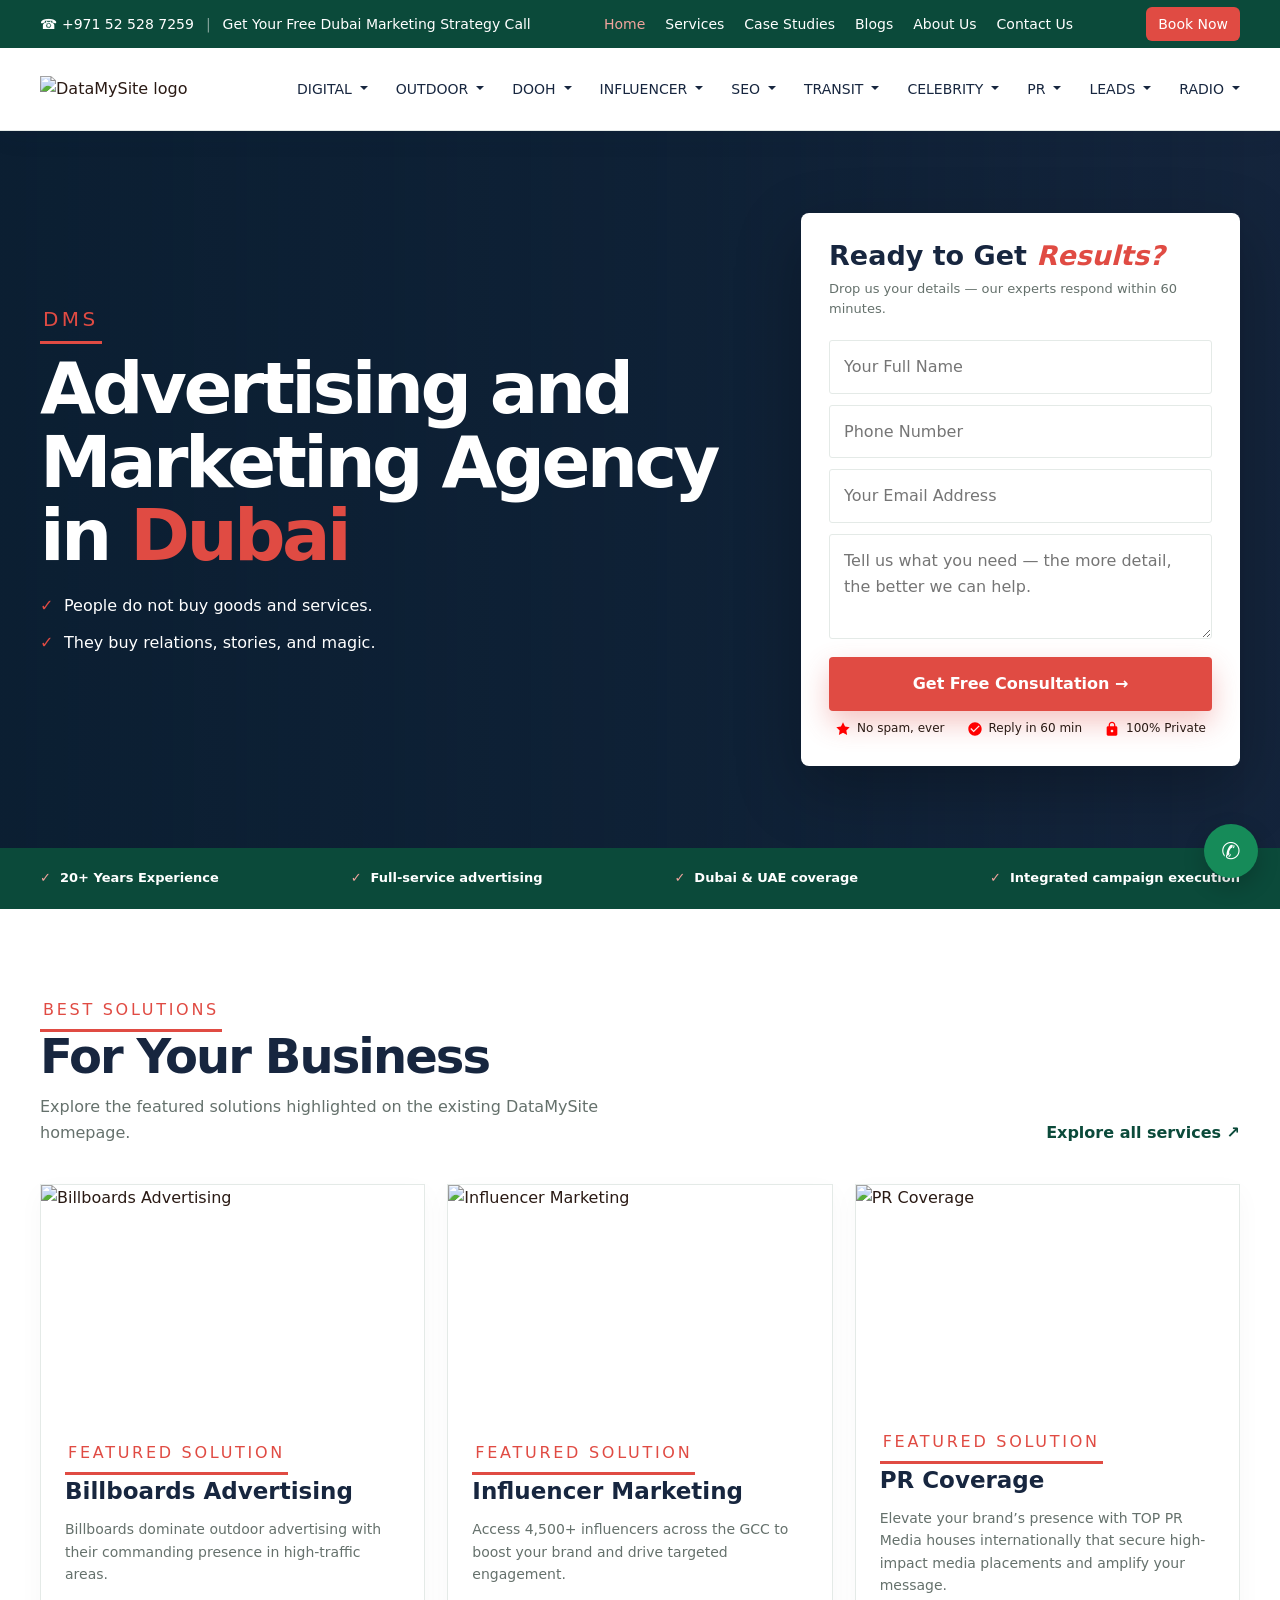
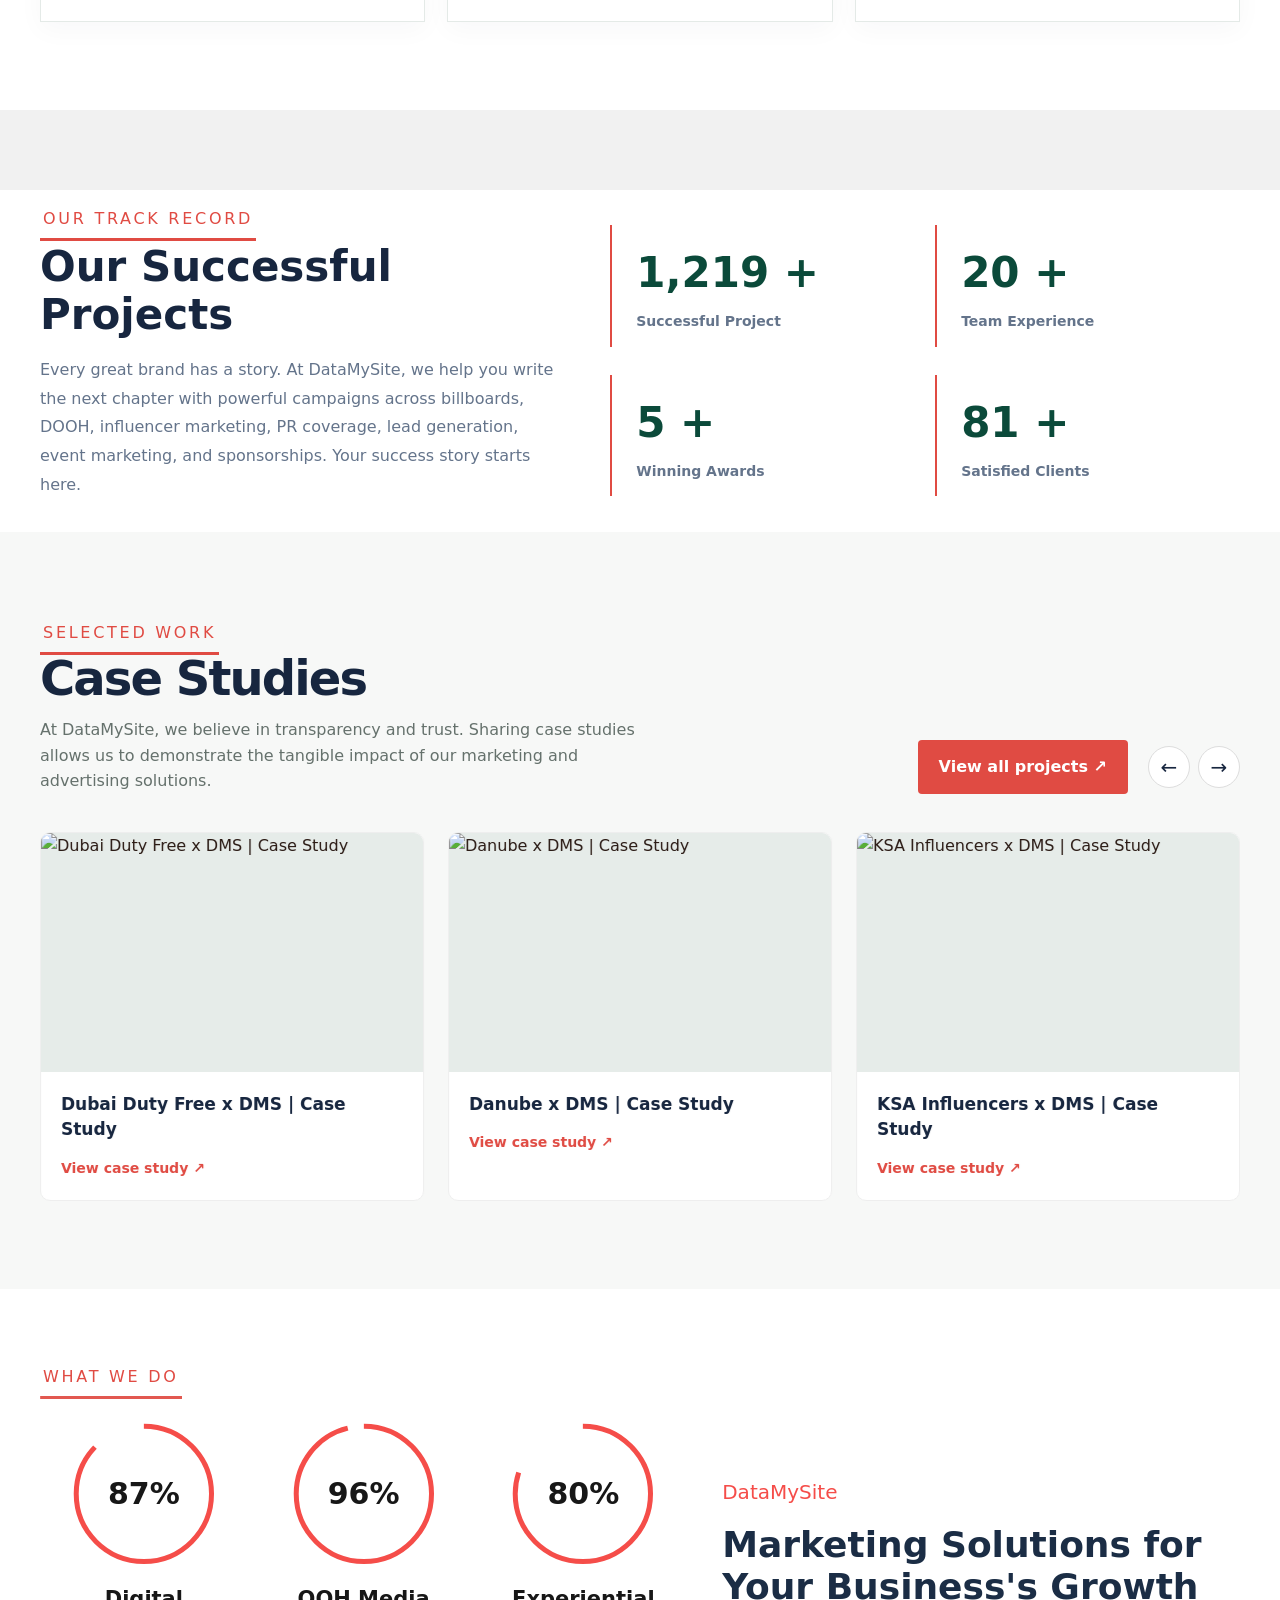
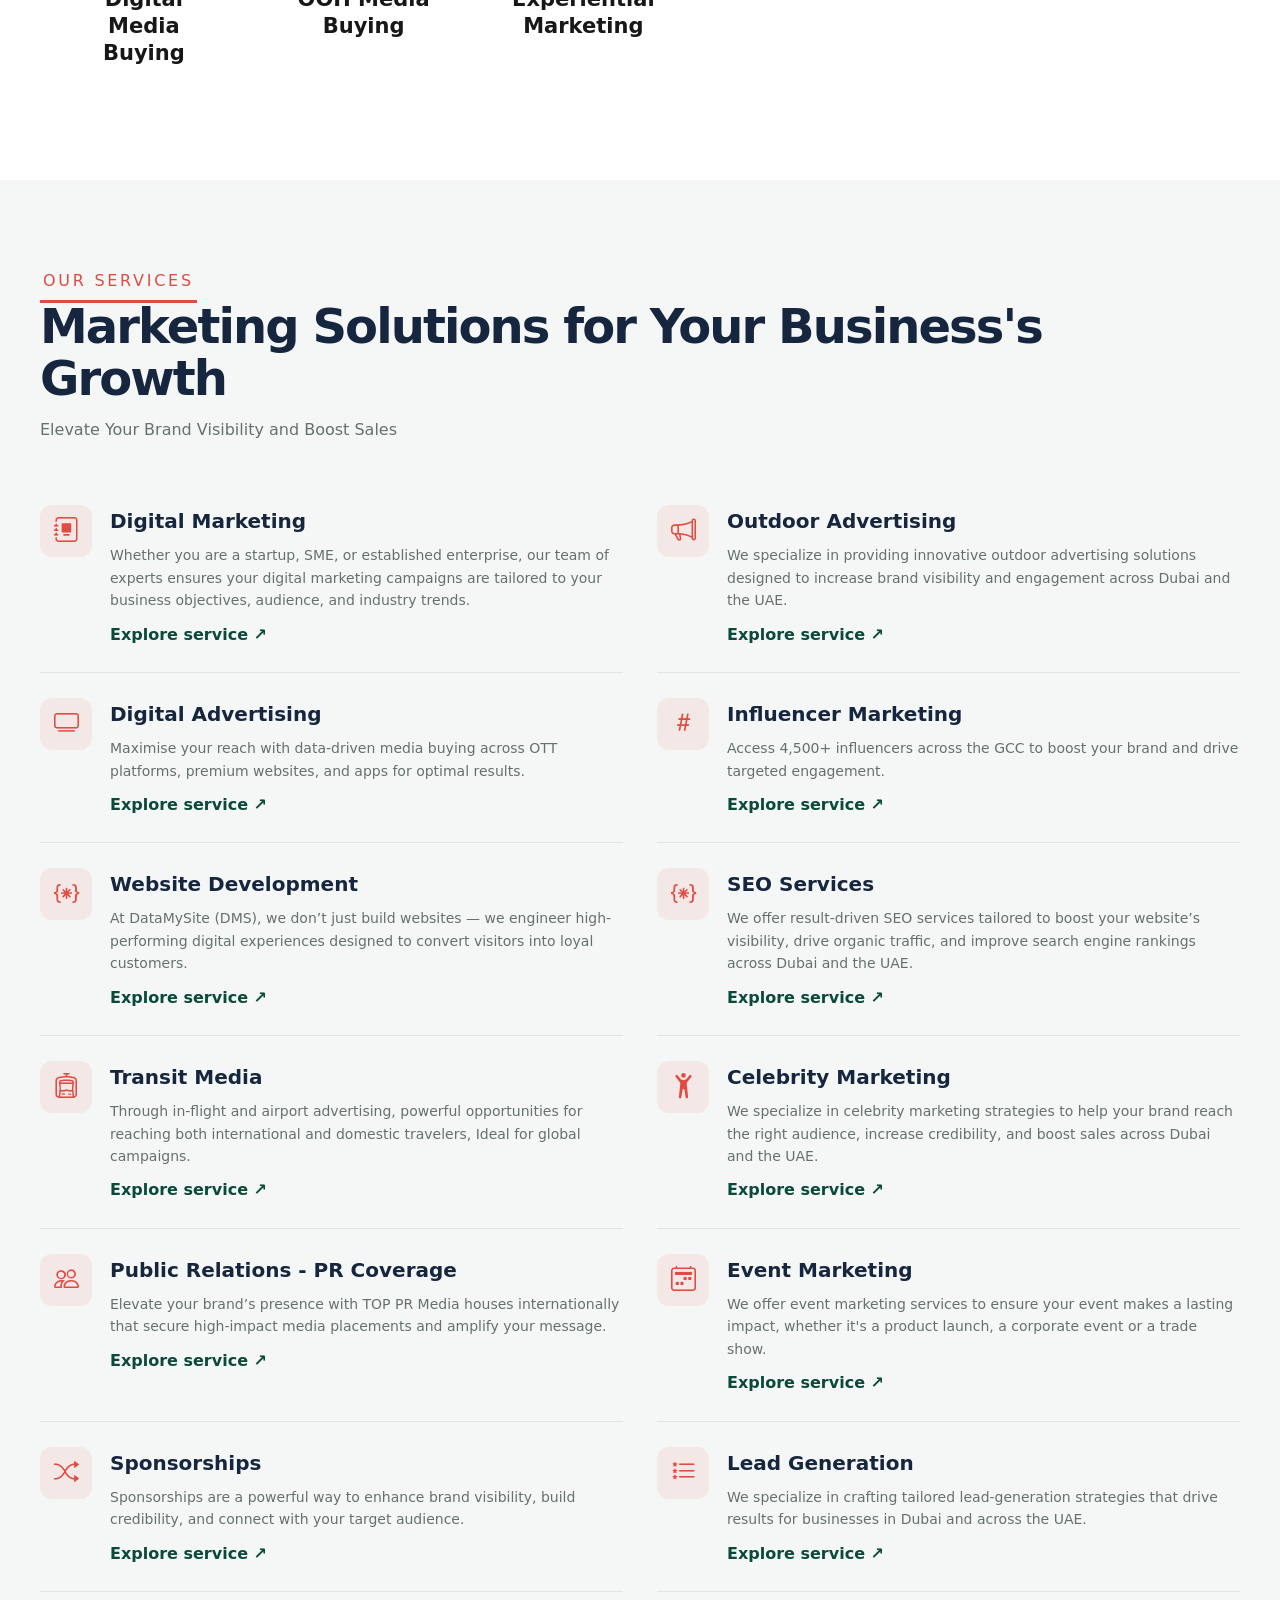
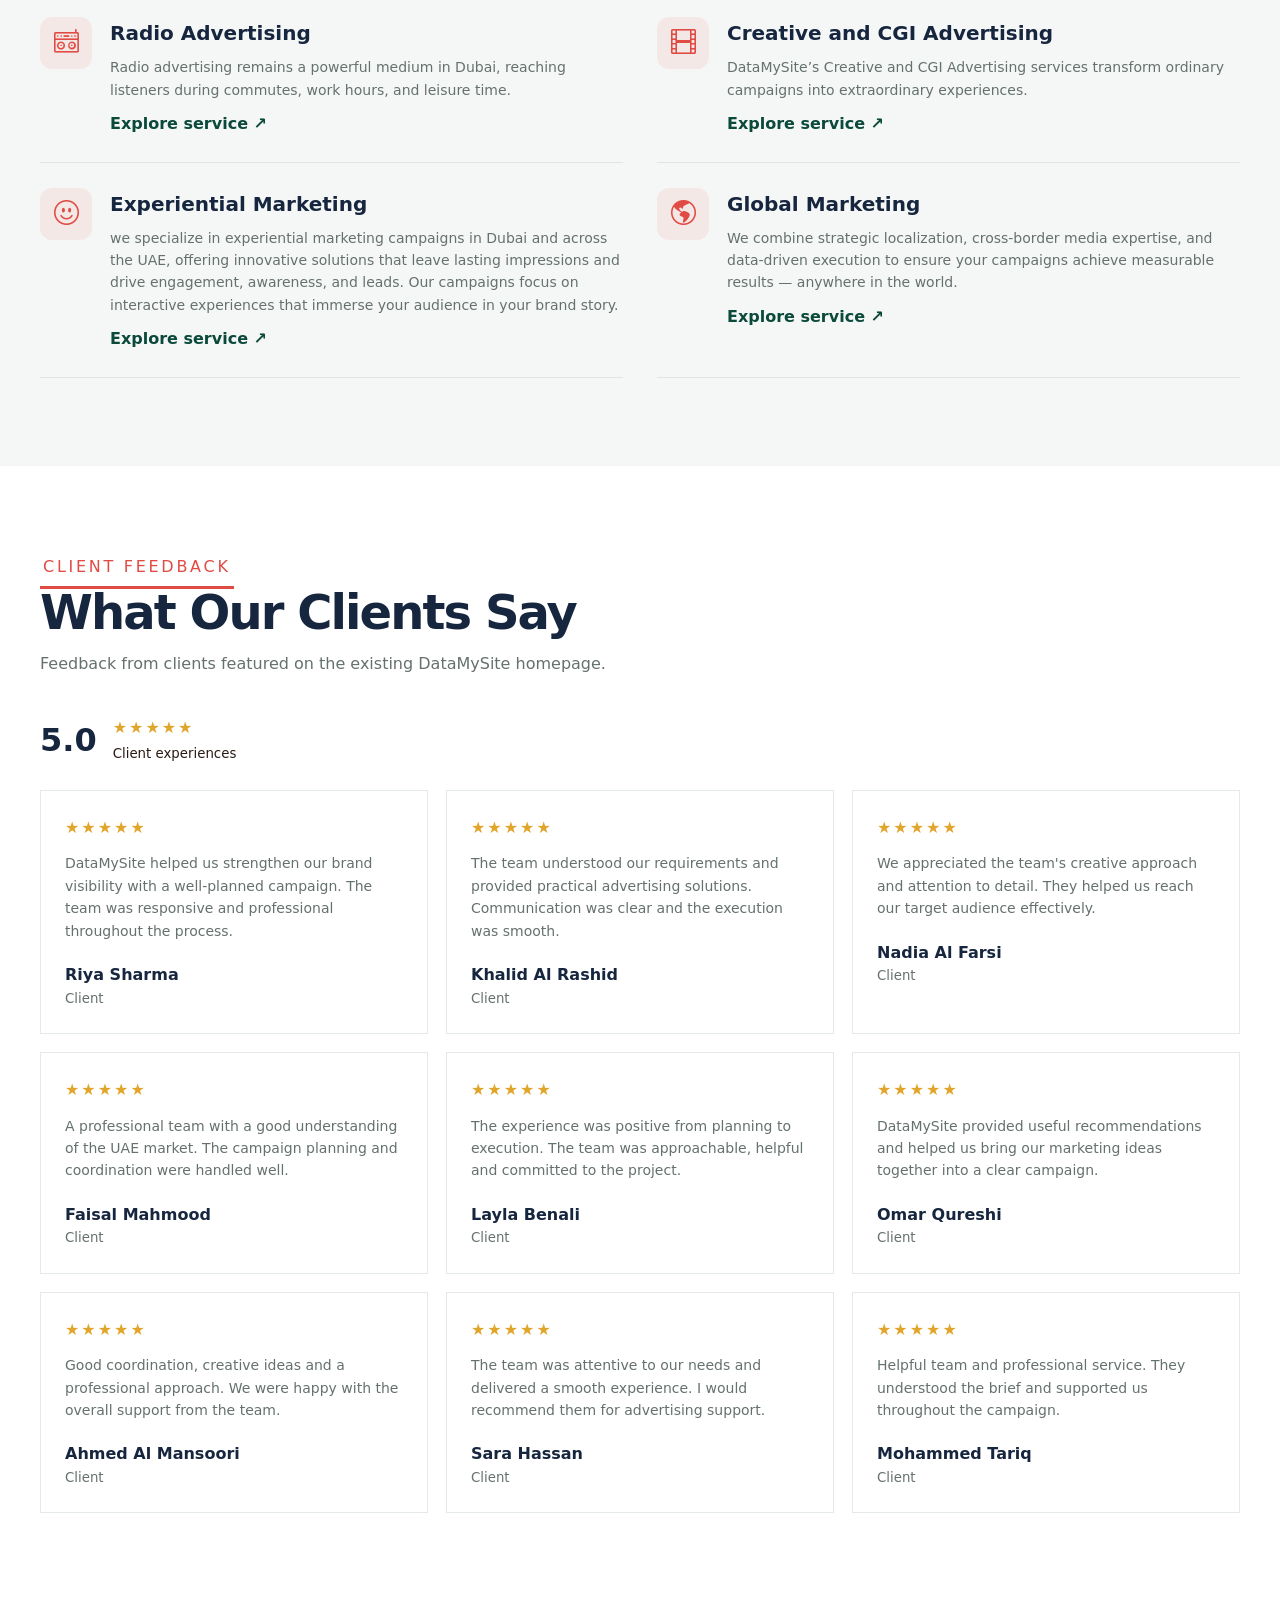
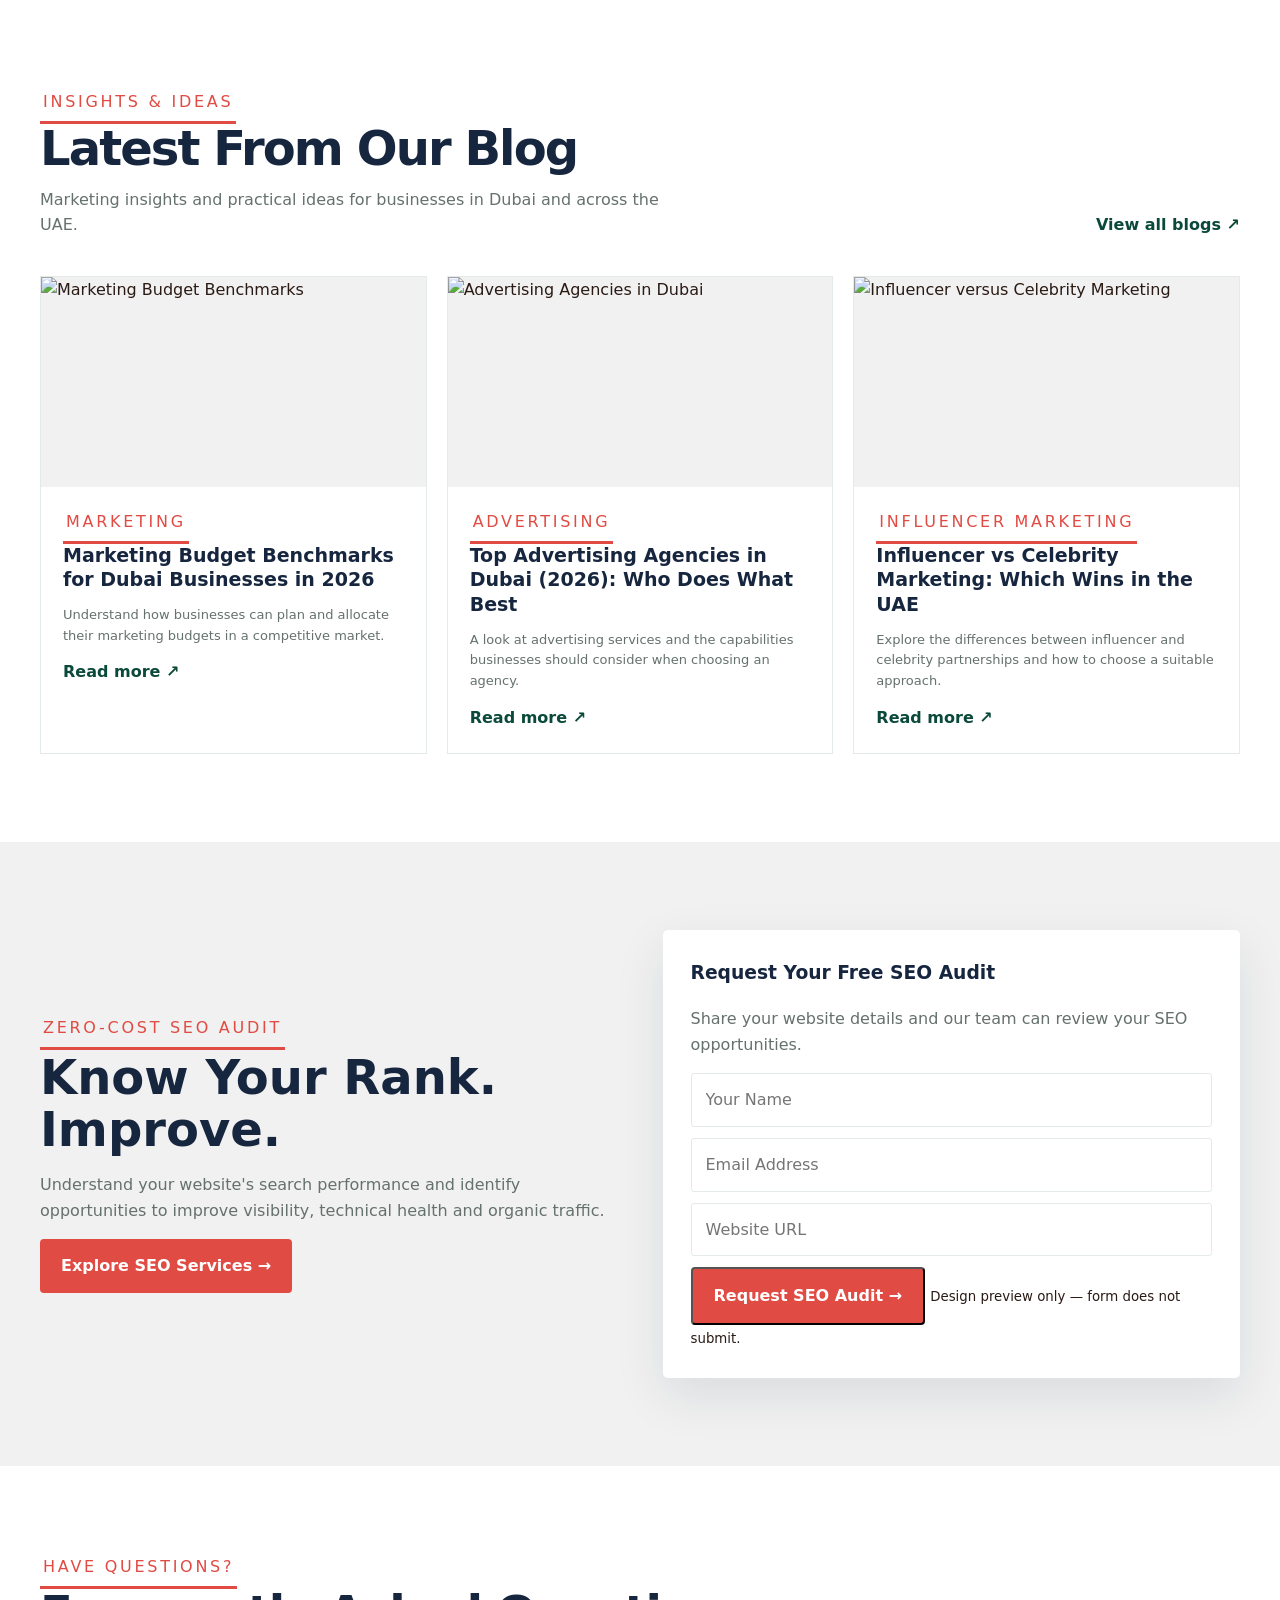
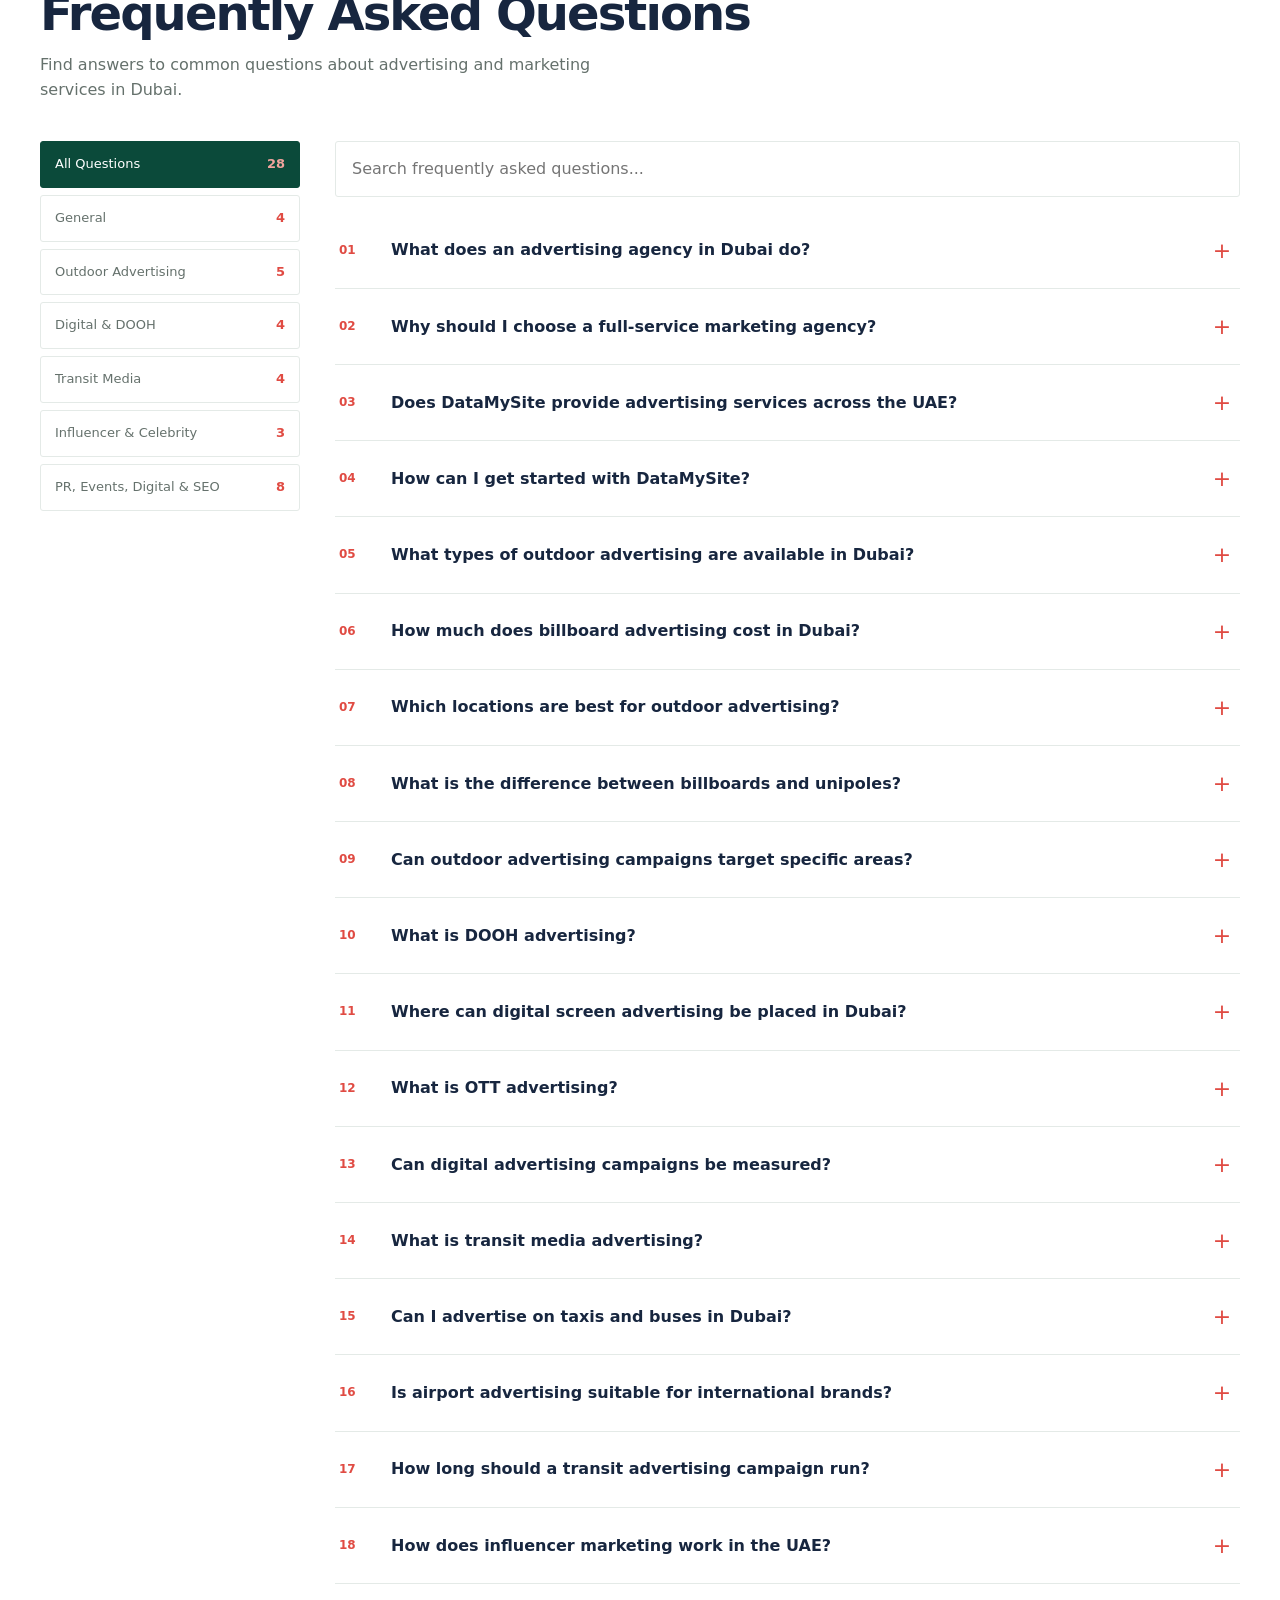
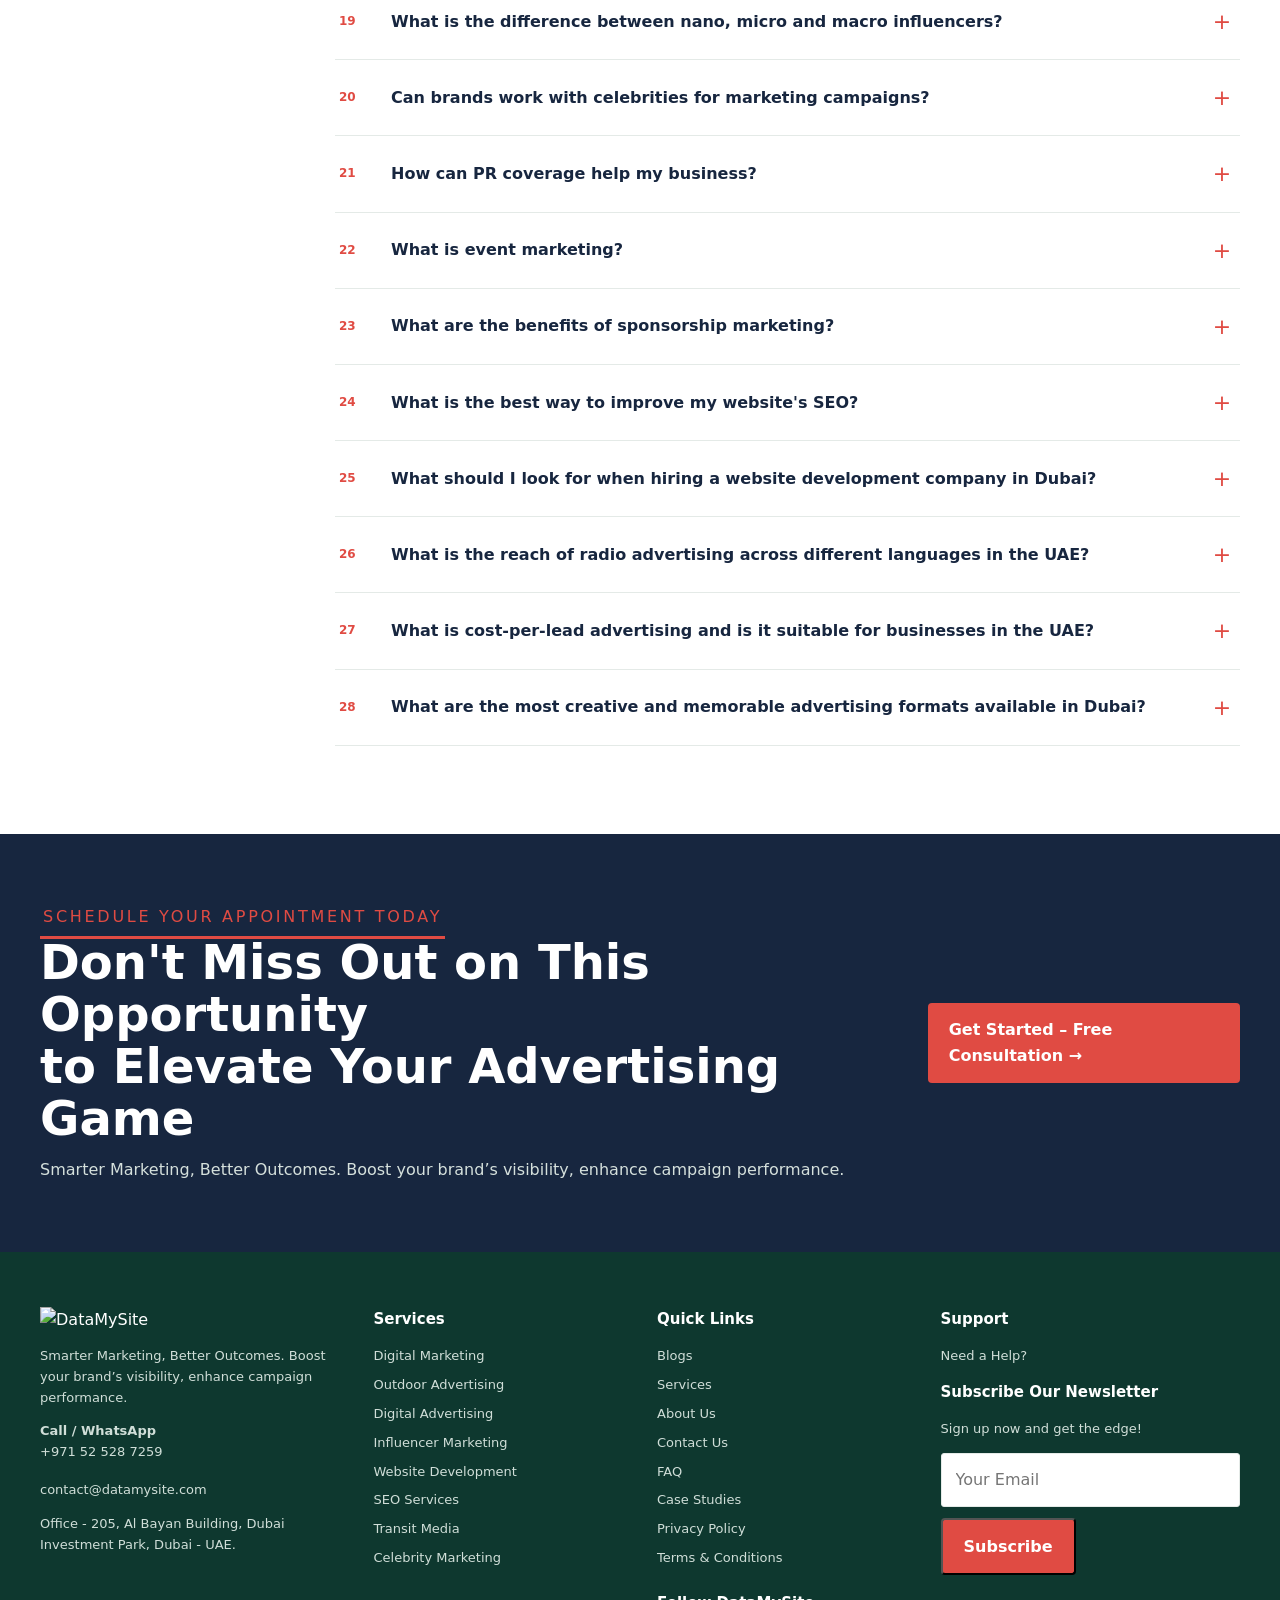
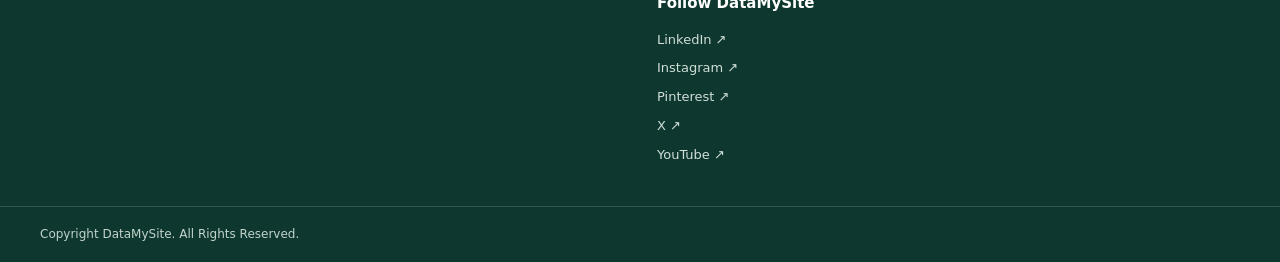
==== commit 819ed332: "Implement animated counters for project statistics to enhance visual engagement" ====
--- a/index.html
+++ b/index.html
@@ -732,23 +732,73 @@
             </div>
 
             <div class="stats-grid">
-                <div class="stat-item">
-                    <h3>1219 +</h3>
-                    <p>Successful Project</p>
-                </div>
-                <div class="stat-item">
-                    <h3>20 +</h3>
-                    <p>Team Experience</p>
-                </div>
-                <div class="stat-item">
-                    <h3>5 +</h3>
-                    <p>Winning Awards</p>
-                </div>
-                <div class="stat-item">
-                    <h3>81 +</h3>
-                    <p>Satisfied Clients</p>
-                </div>
-            </div>
+              <div class="stat-item">
+                  <h3 class="counter" data-target="1219">0</h3>
+                  <p>Successful Project</p>
+              </div>
+
+              <div class="stat-item">
+                  <h3 class="counter" data-target="20">0</h3>
+                  <p>Team Experience</p>
+              </div>
+
+              <div class="stat-item">
+                  <h3 class="counter" data-target="5">0</h3>
+                  <p>Winning Awards</p>
+              </div>
+
+              <div class="stat-item">
+                  <h3 class="counter" data-target="81">0</h3>
+                  <p>Satisfied Clients</p>
+              </div>
+          </div>
+
+          <script>
+            document.addEventListener("DOMContentLoaded", function () {
+                const counters = document.querySelectorAll(".counter");
+                const duration = 2000;
+
+                function animateCounter(counter) {
+                    const target = parseInt(counter.dataset.target, 10);
+                    const startTime = performance.now();
+
+                    function updateCounter(currentTime) {
+                        const elapsed = currentTime - startTime;
+                        const progress = Math.min(elapsed / duration, 1);
+
+                        // Smooth ease-out animation
+                        const easedProgress = 1 - Math.pow(1 - progress, 3);
+
+                        const currentValue = Math.floor(target * easedProgress);
+
+                        counter.textContent = currentValue.toLocaleString() + " +";
+
+                        if (progress < 1) {
+                            requestAnimationFrame(updateCounter);
+                        } else {
+                            counter.textContent = target.toLocaleString() + " +";
+                        }
+                    }
+
+                    requestAnimationFrame(updateCounter);
+                }
+
+                const observer = new IntersectionObserver(function (entries) {
+                    entries.forEach(function (entry) {
+                        if (entry.isIntersecting) {
+                            animateCounter(entry.target);
+                            observer.unobserve(entry.target);
+                        }
+                    });
+                }, {
+                    threshold: 0.5
+                });
+
+                counters.forEach(function (counter) {
+                    observer.observe(counter);
+                });
+            });
+            </script>
 
         </div>
     </div>
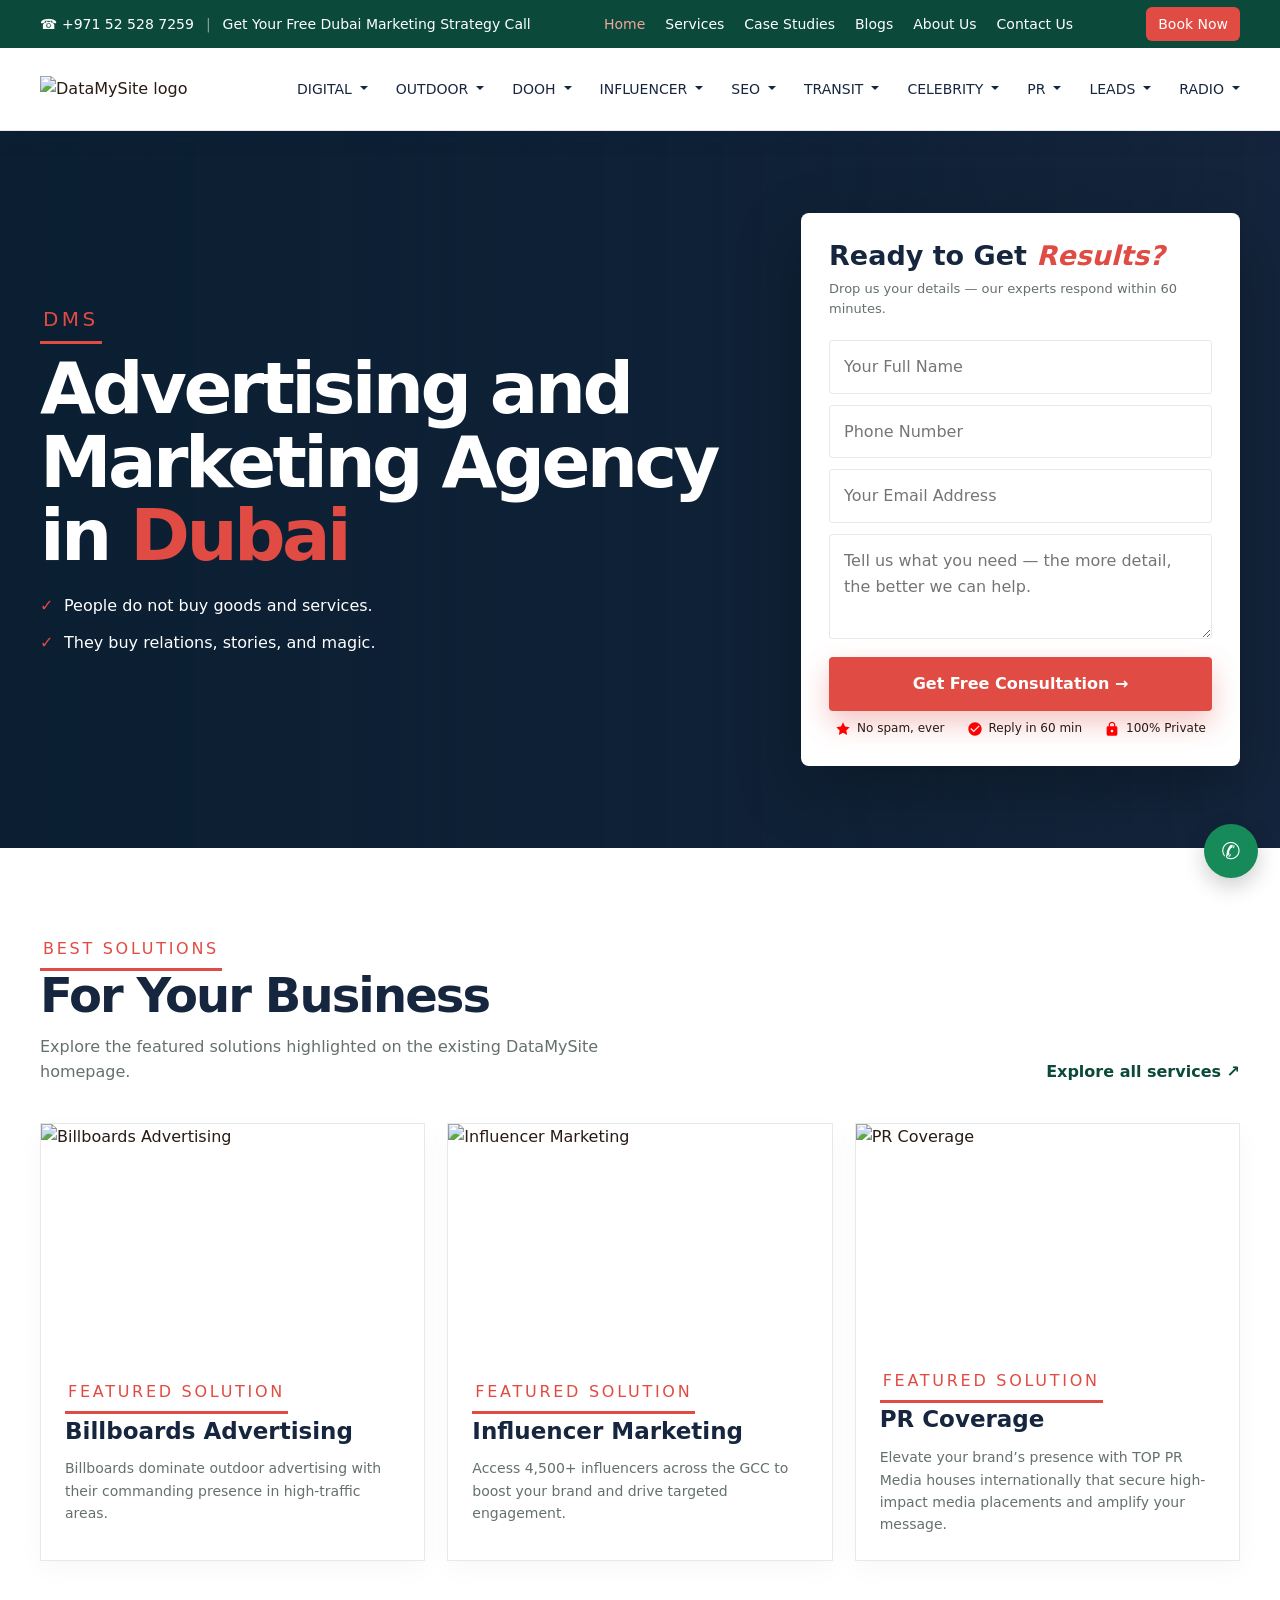
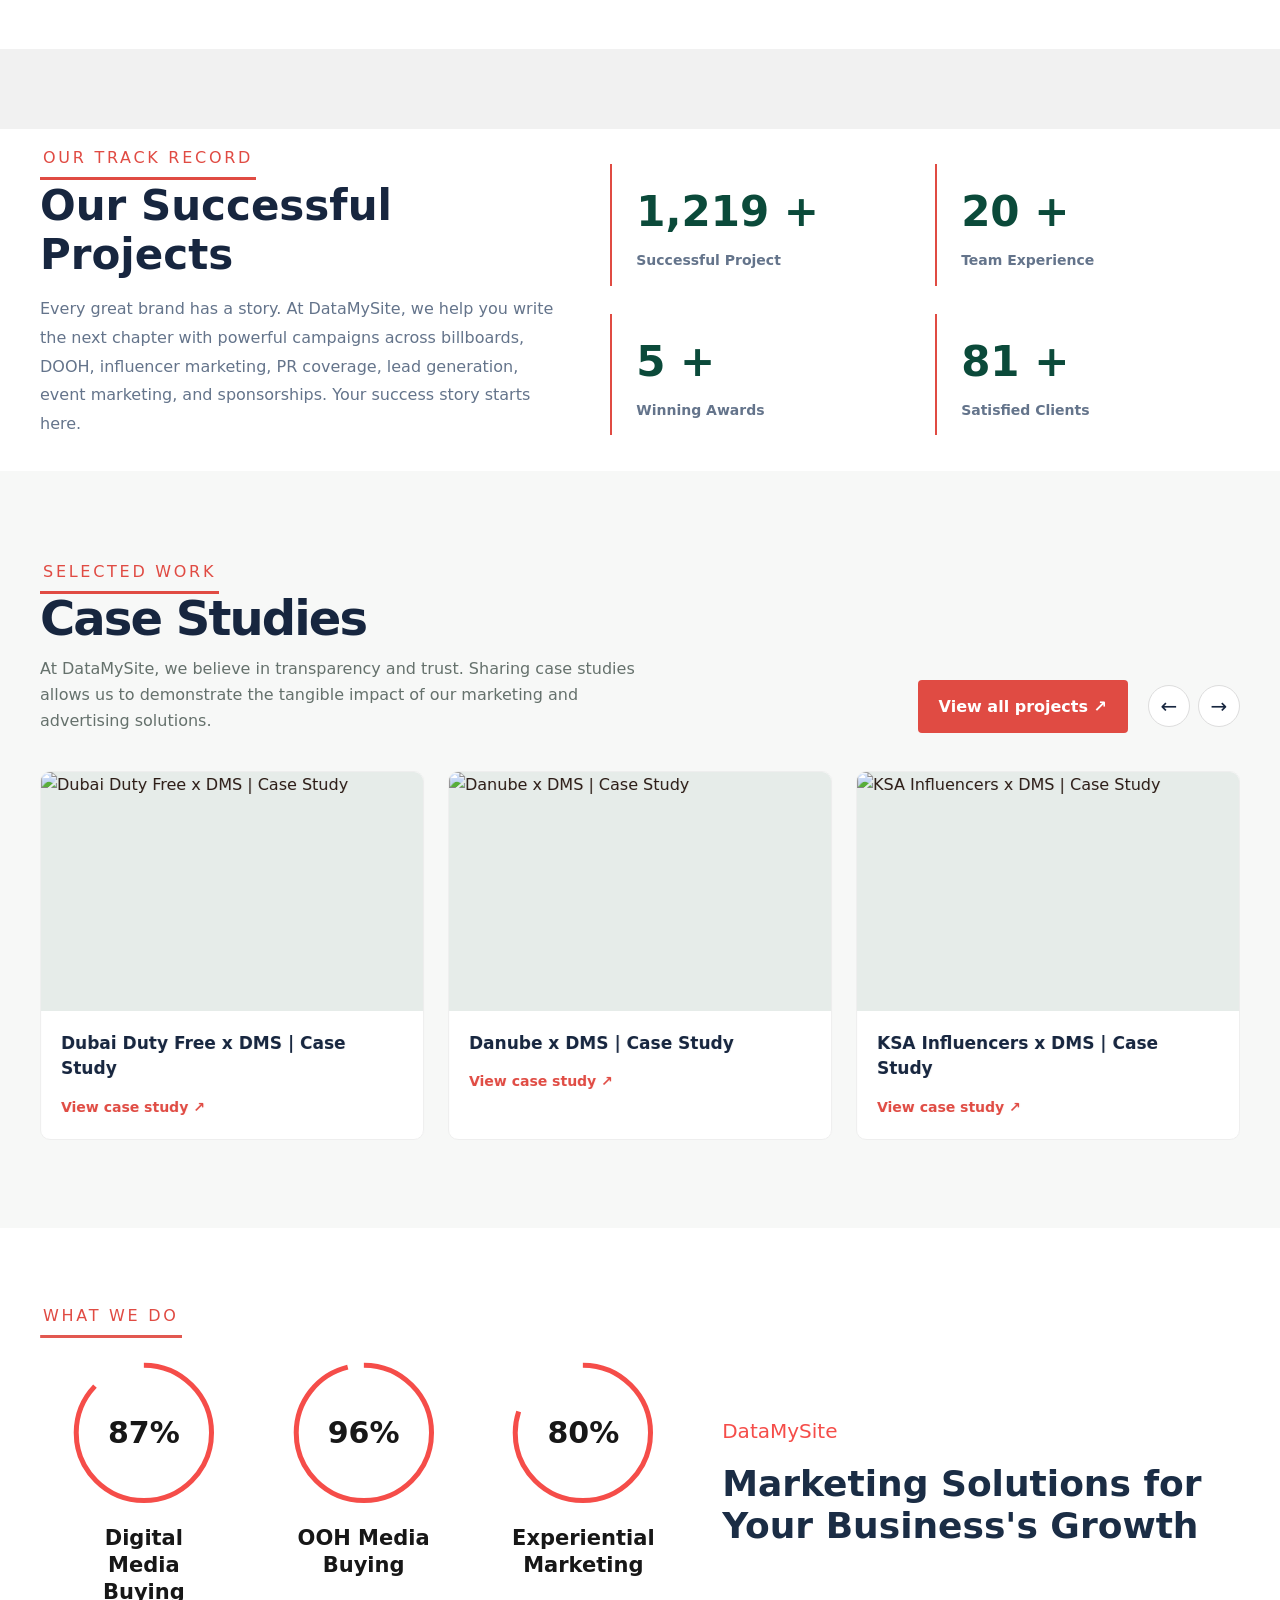
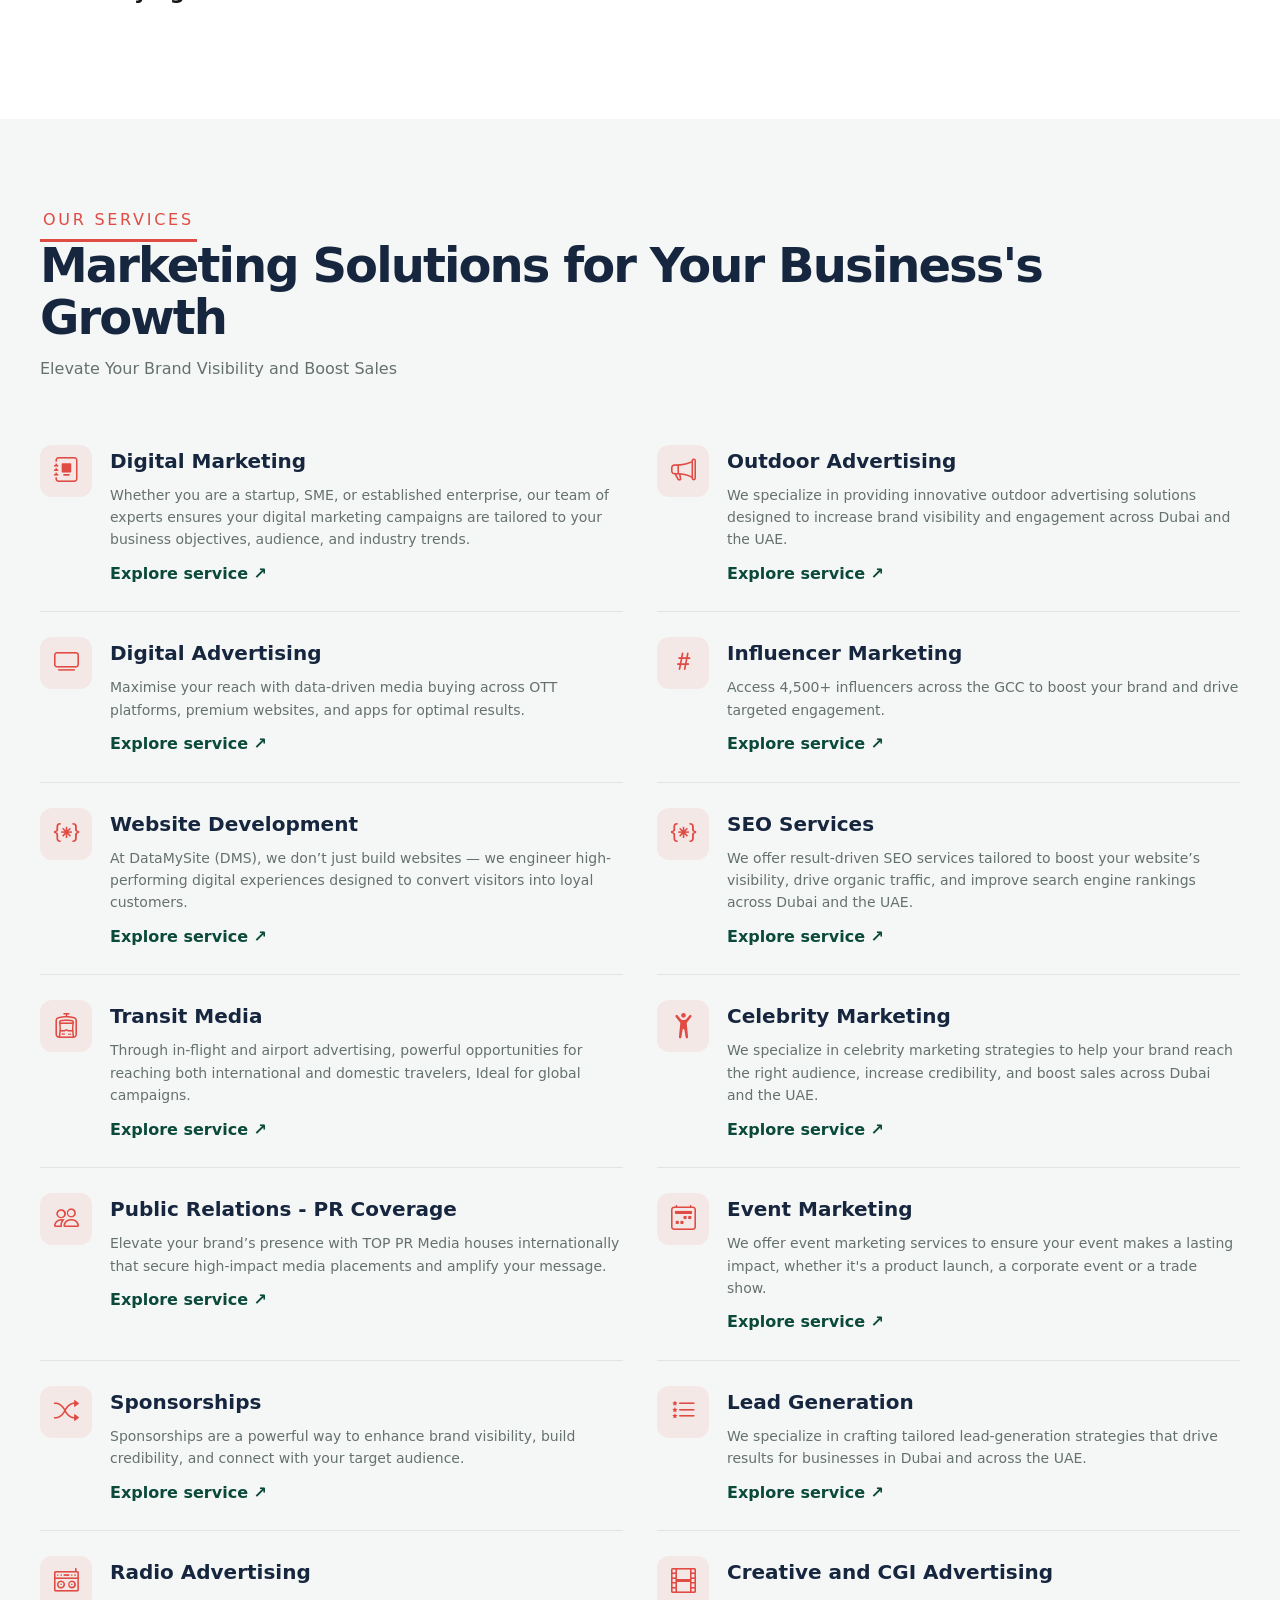
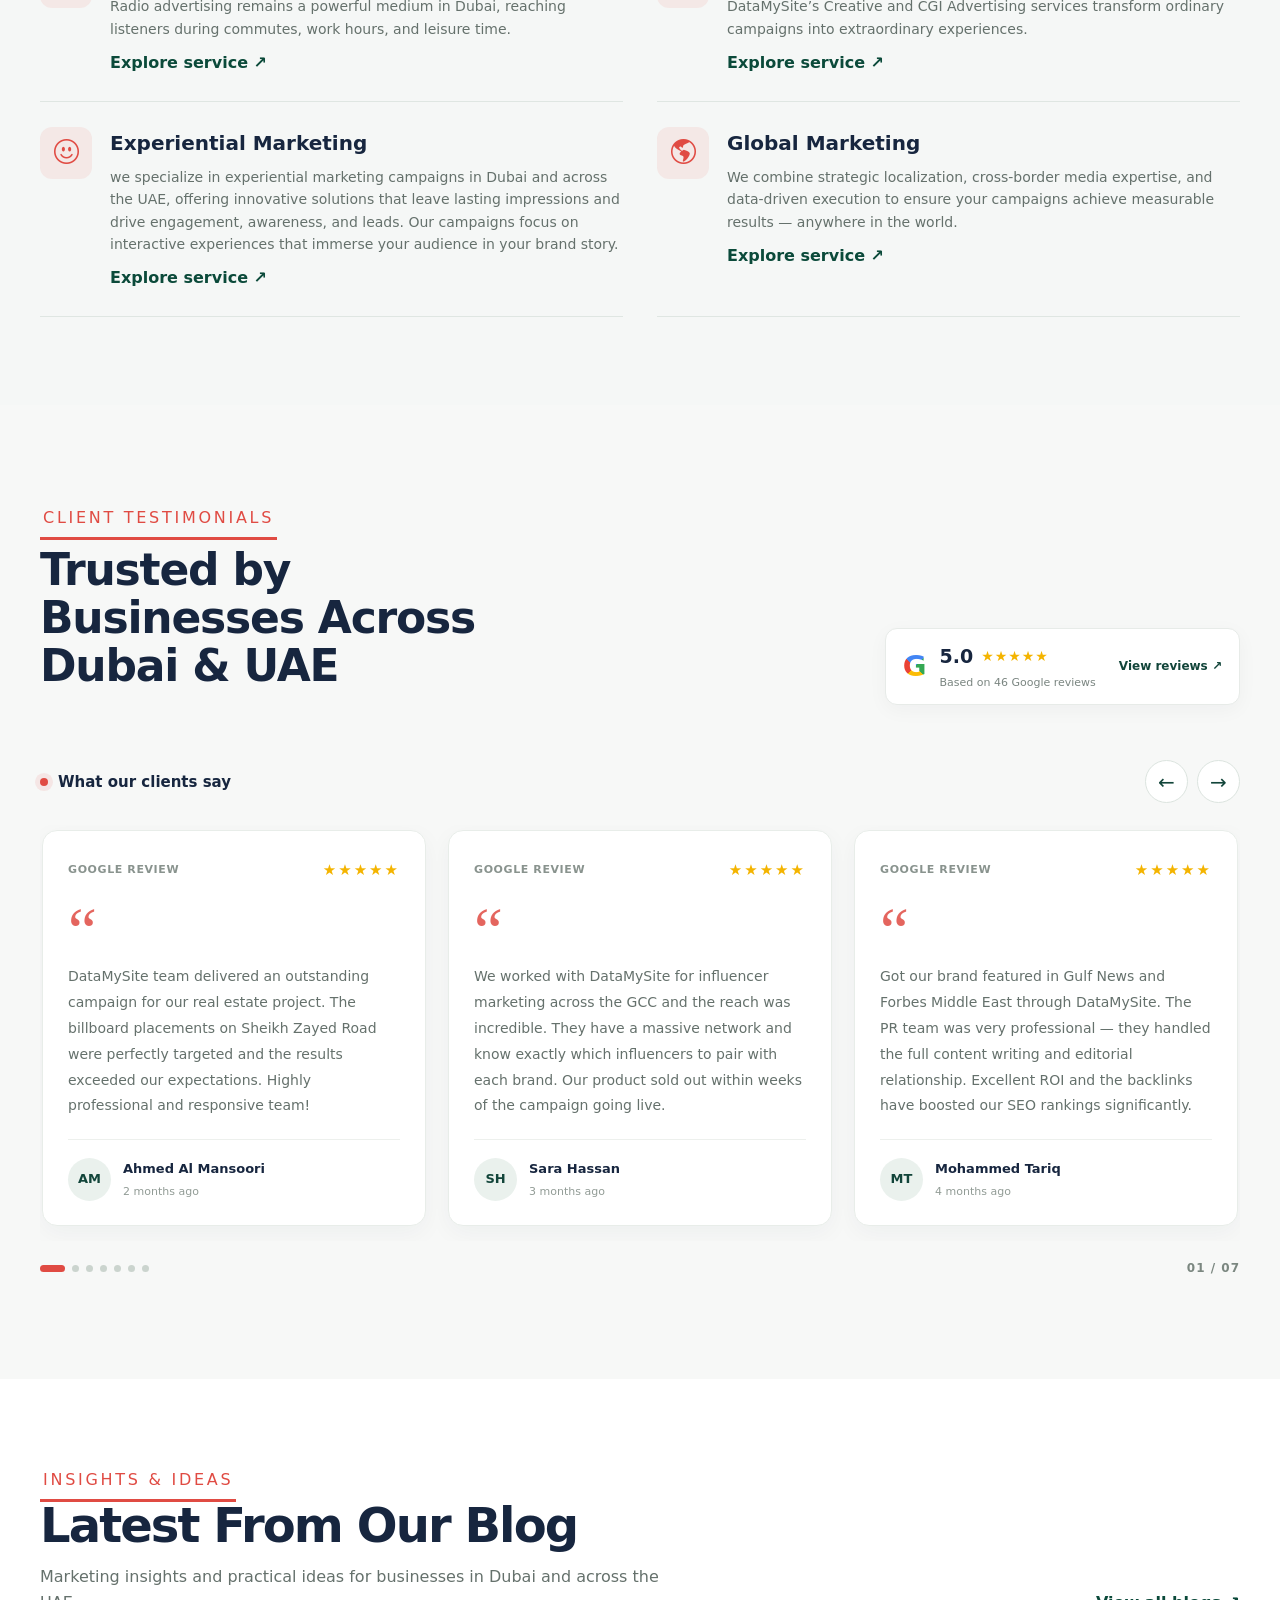
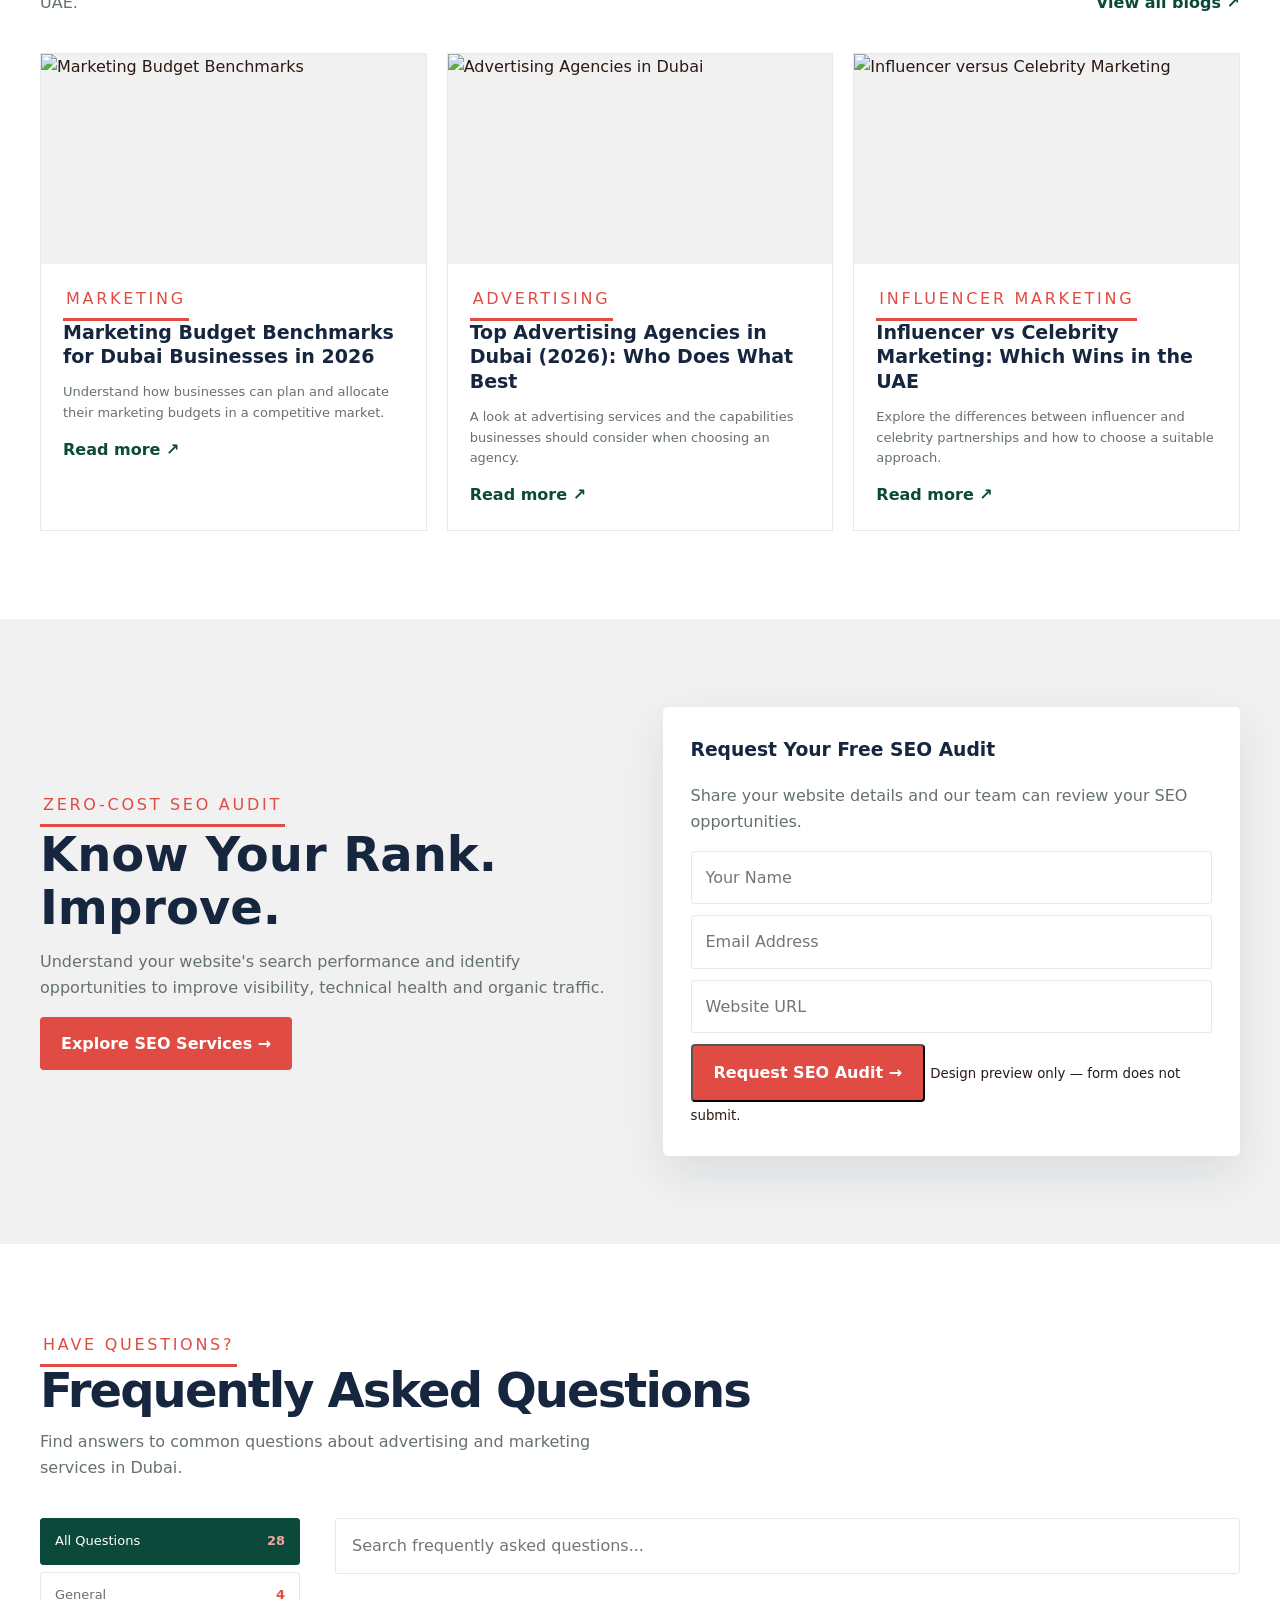
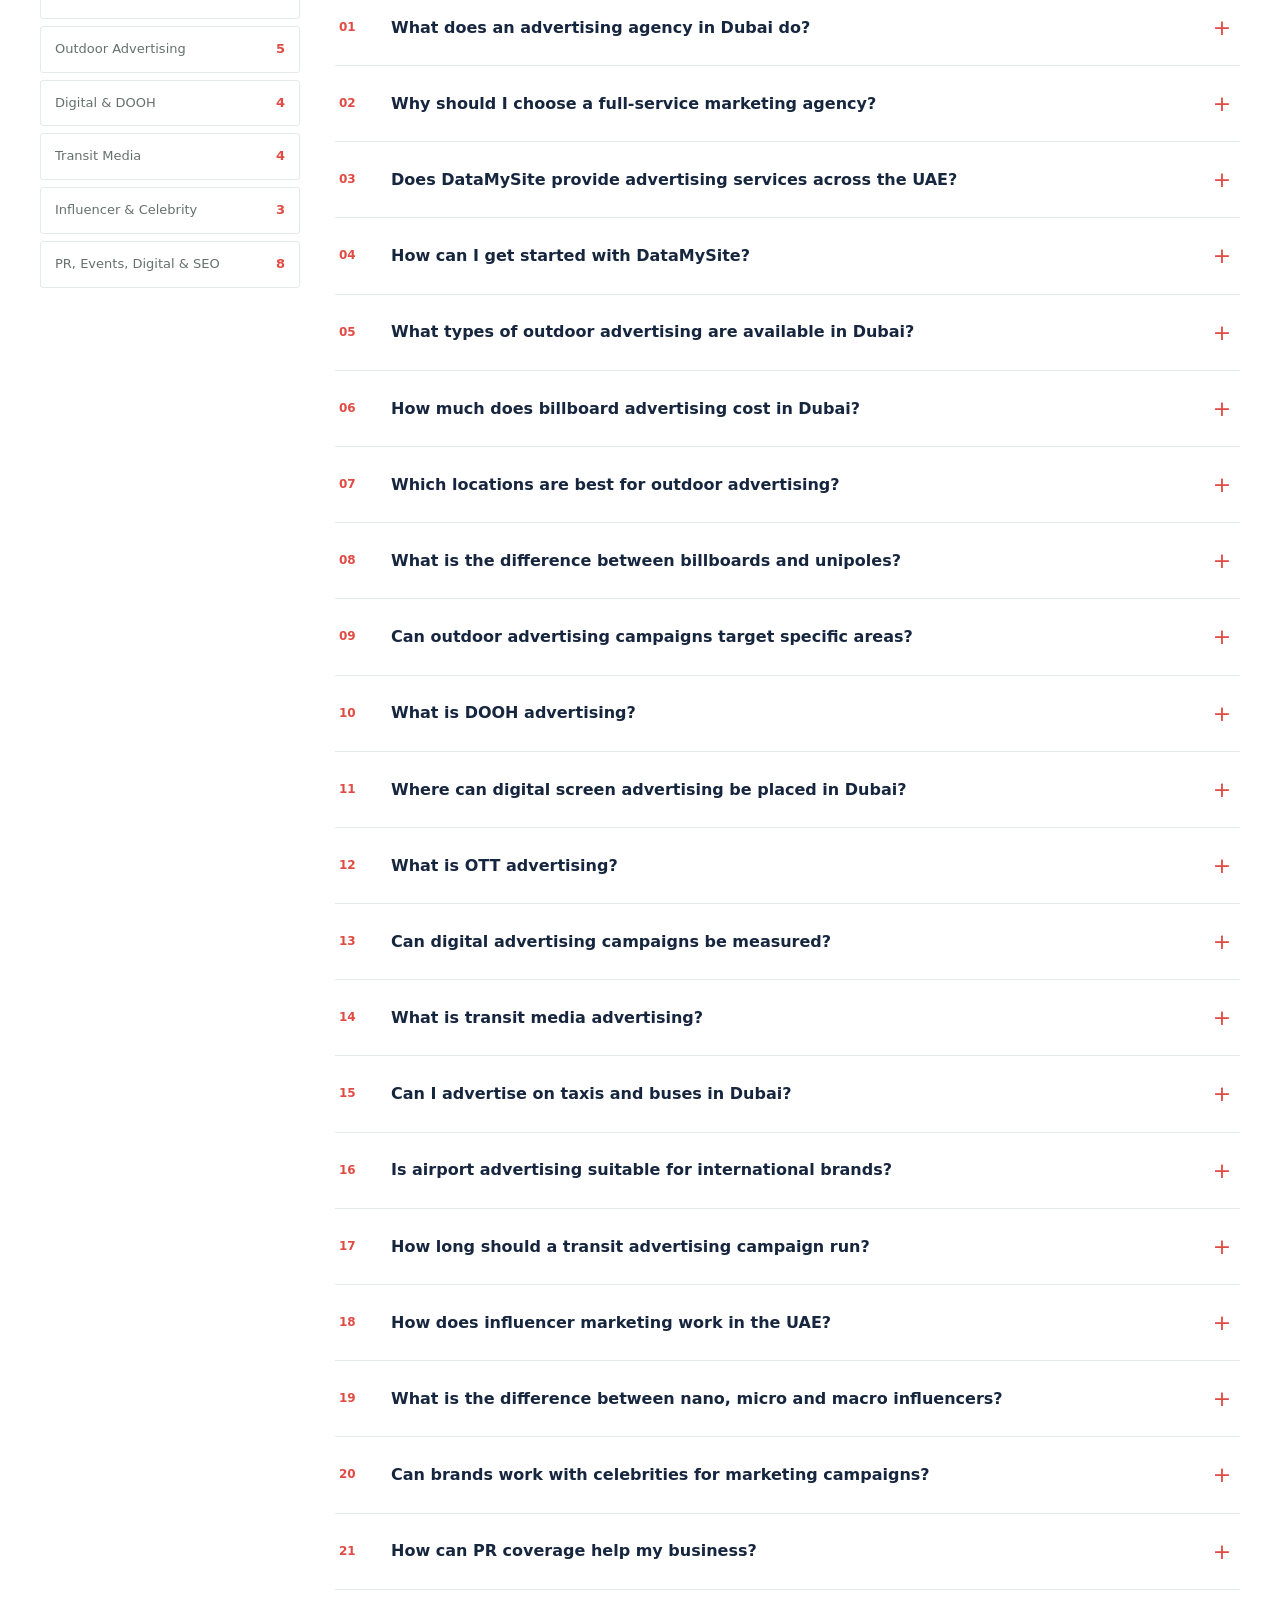
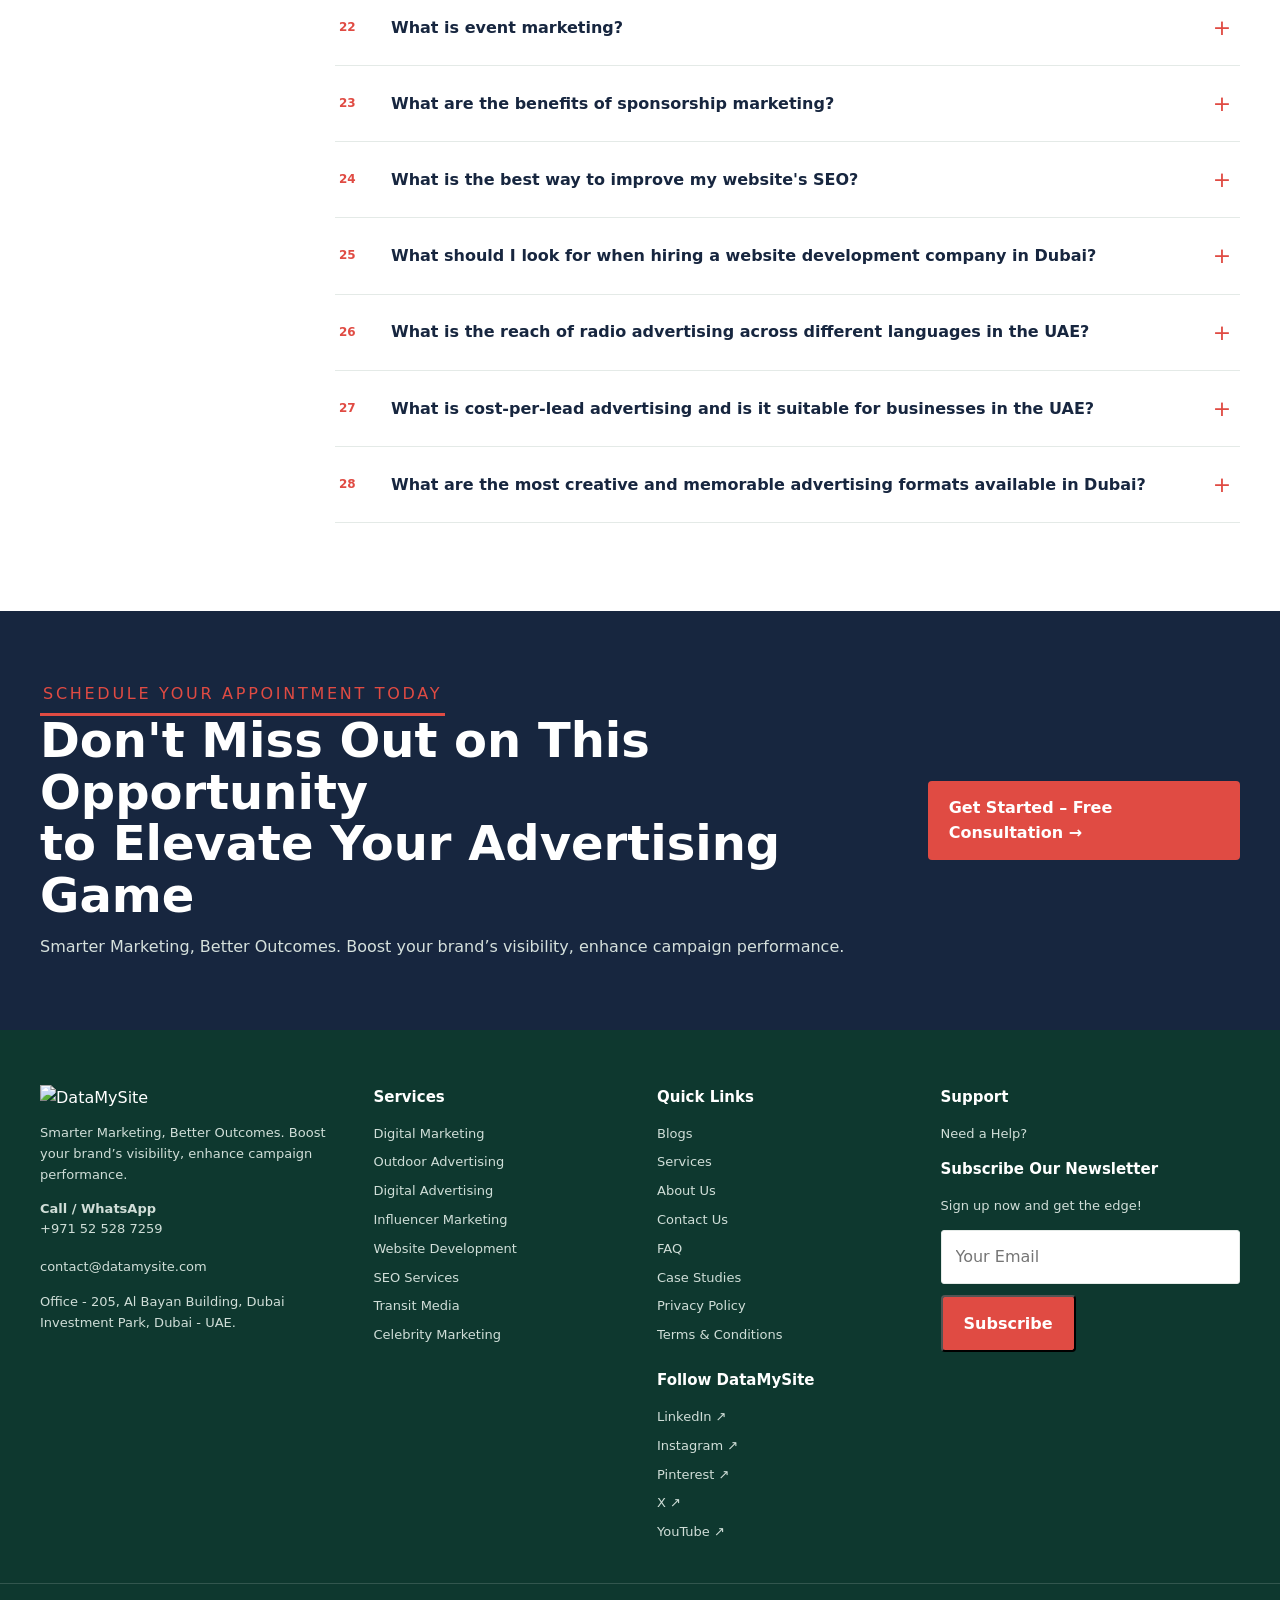
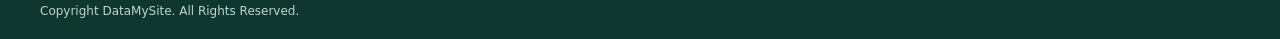
==== commit 1fdb6ee2: "Implement testimonials section with carousel functionality and hover effects for enhanced user engag" ====
--- a/index.html
+++ b/index.html
@@ -413,6 +413,14 @@
     font-weight: 800;
 }
 
+.stat-item h3 {
+    transition: transform 0.3s ease;
+}
+
+.stat-item:hover h3 {
+    transform: translateY(-4px);
+}
+
 .stat-item p {
     margin: 0;
     font-size: 14px;
@@ -661,14 +669,14 @@
   </div>
 </section>
 
-<div class="trust-strip">
+<!-- <div class="trust-strip">
   <div class="container trust-inner">
     <span>20+ Years Experience</span>
     <span>Full-service advertising</span>
     <span>Dubai &amp; UAE coverage</span>
     <span>Integrated campaign execution</span>
   </div>
-</div>
+</div> -->
 
 <section class="section" id="solutions">
   <div class="container">
@@ -1728,33 +1736,924 @@
   </div>
 </section>
 
-<section class="section reviews-section" id="reviews">
-  <div class="container">
-    <div class="section-head">
-      <div>
-        <span class="eyebrow">CLIENT FEEDBACK</span>
-        <h2>What Our Clients Say</h2>
-        <p>Feedback from clients featured on the existing DataMySite homepage.</p>
-      </div>
-    </div>
-
-    <div class="review-summary">
-      <strong>5.0</strong>
-      <div><div class="stars">★★★★★</div><small>Client experiences</small></div>
-    </div>
-
-    <div class="review-grid">
-      <article class="review-card"><div class="stars">★★★★★</div><p>DataMySite helped us strengthen our brand visibility with a well-planned campaign. The team was responsive and professional throughout the process.</p><strong>Riya Sharma</strong><small>Client</small></article>
-      <article class="review-card"><div class="stars">★★★★★</div><p>The team understood our requirements and provided practical advertising solutions. Communication was clear and the execution was smooth.</p><strong>Khalid Al Rashid</strong><small>Client</small></article>
-      <article class="review-card"><div class="stars">★★★★★</div><p>We appreciated the team's creative approach and attention to detail. They helped us reach our target audience effectively.</p><strong>Nadia Al Farsi</strong><small>Client</small></article>
-      <article class="review-card"><div class="stars">★★★★★</div><p>A professional team with a good understanding of the UAE market. The campaign planning and coordination were handled well.</p><strong>Faisal Mahmood</strong><small>Client</small></article>
-      <article class="review-card"><div class="stars">★★★★★</div><p>The experience was positive from planning to execution. The team was approachable, helpful and committed to the project.</p><strong>Layla Benali</strong><small>Client</small></article>
-      <article class="review-card"><div class="stars">★★★★★</div><p>DataMySite provided useful recommendations and helped us bring our marketing ideas together into a clear campaign.</p><strong>Omar Qureshi</strong><small>Client</small></article>
-      <article class="review-card"><div class="stars">★★★★★</div><p>Good coordination, creative ideas and a professional approach. We were happy with the overall support from the team.</p><strong>Ahmed Al Mansoori</strong><small>Client</small></article>
-      <article class="review-card"><div class="stars">★★★★★</div><p>The team was attentive to our needs and delivered a smooth experience. I would recommend them for advertising support.</p><strong>Sara Hassan</strong><small>Client</small></article>
-      <article class="review-card"><div class="stars">★★★★★</div><p>Helpful team and professional service. They understood the brief and supported us throughout the campaign.</p><strong>Mohammed Tariq</strong><small>Client</small></article>
-    </div>
-  </div>
+<section class="testimonials-section" id="testimonials">
+    <div class="container">
+
+        <div class="testimonials-heading">
+            <span class="eyebrow">CLIENT TESTIMONIALS</span>
+
+            <div class="section-head">
+              <h2>Trusted by Businesses Across Dubai & UAE</h2>
+
+            <!-- <p>
+                Real experiences from businesses that trust DataMySite
+                to strengthen their brand visibility and growth.
+            </p> -->
+
+            <a
+                href="https://www.google.com/maps/place/DMS+-+DataMySite+Marketing/@24.9978253,55.1727716,936m/data=!3m1!1e3!4m8!3m7!1s0x3e5f7347c3a1a1d1:0xad7a49fd99d3061!8m2!3d24.9978253!4d55.1727716!9m1!1b1!16s%2Fg%2F11ybf42kl_?entry=ttu&g_ep=EgoyMDI1MTIwOS4wIKXMDSoASAFQAw%3D%3D"
+                target="_blank"
+                rel="noopener noreferrer"
+                class="google-rating"
+            >
+                <div class="google-rating-logo">G</div>
+
+                <div class="google-rating-info">
+                    <div class="google-rating-top">
+                        <strong>5.0</strong>
+                        <span class="rating-stars">★★★★★</span>
+                    </div>
+                    <span>Based on 46 Google reviews</span>
+                </div>
+
+                <span class="rating-link">View reviews ↗</span>
+            </a>
+            </div>
+        </div>
+
+        <div class="review-carousel">
+
+            <div class="review-carousel-header">
+                <div class="review-carousel-label">
+                    <span class="review-indicator"></span>
+                    What our clients say
+                </div>
+
+                <div class="review-controls">
+                    <button class="review-arrow review-prev"
+                            type="button"
+                            aria-label="Previous testimonials">
+                        &#8592;
+                    </button>
+
+                    <button class="review-arrow review-next"
+                            type="button"
+                            aria-label="Next testimonials">
+                        &#8594;
+                    </button>
+                </div>
+            </div>
+
+            <div class="review-viewport">
+                <div class="review-track">
+
+                    <article class="review-card">
+                        <div class="review-card-top">
+                            <span class="review-source">Google Review</span>
+                            <span class="review-stars">★★★★★</span>
+                        </div>
+                        <div class="review-quote-mark">“</div>
+                        <p class="review-text">
+                            DataMySite team delivered an outstanding campaign
+                            for our real estate project. The billboard placements
+                            on Sheikh Zayed Road were perfectly targeted and
+                            the results exceeded our expectations. Highly
+                            professional and responsive team!
+                        </p>
+                        <div class="review-author">
+                            <div class="review-avatar">AM</div>
+                            <div>
+                                <strong>Ahmed Al Mansoori</strong>
+                                <span>2 months ago</span>
+                            </div>
+                        </div>
+                    </article>
+
+                    <article class="review-card">
+                        <div class="review-card-top">
+                            <span class="review-source">Google Review</span>
+                            <span class="review-stars">★★★★★</span>
+                        </div>
+                        <div class="review-quote-mark">“</div>
+                        <p class="review-text">
+                            We worked with DataMySite for influencer marketing
+                            across the GCC and the reach was incredible. They
+                            have a massive network and know exactly which
+                            influencers to pair with each brand. Our product
+                            sold out within weeks of the campaign going live.
+                        </p>
+                        <div class="review-author">
+                            <div class="review-avatar">SH</div>
+                            <div>
+                                <strong>Sara Hassan</strong>
+                                <span>3 months ago</span>
+                            </div>
+                        </div>
+                    </article>
+
+                    <article class="review-card">
+                        <div class="review-card-top">
+                            <span class="review-source">Google Review</span>
+                            <span class="review-stars">★★★★★</span>
+                        </div>
+                        <div class="review-quote-mark">“</div>
+                        <p class="review-text">
+                            Got our brand featured in Gulf News and Forbes
+                            Middle East through DataMySite. The PR team was
+                            very professional — they handled the full content
+                            writing and editorial relationship. Excellent ROI
+                            and the backlinks have boosted our SEO rankings
+                            significantly.
+                        </p>
+                        <div class="review-author">
+                            <div class="review-avatar">MT</div>
+                            <div>
+                                <strong>Mohammed Tariq</strong>
+                                <span>4 months ago</span>
+                            </div>
+                        </div>
+                    </article>
+
+                    <article class="review-card">
+                        <div class="review-card-top">
+                            <span class="review-source">Google Review</span>
+                            <span class="review-stars">★★★★★</span>
+                        </div>
+                        <div class="review-quote-mark">“</div>
+                        <p class="review-text">
+                            We hired DataMySite for transit media across Dubai
+                            Metro and taxi fleet. The campaign ran across 5 key
+                            stations and the brand visibility was phenomenal.
+                            Within 3 weeks we saw a 40% spike in website traffic
+                            from Dubai. Very impressed!
+                        </p>
+                        <div class="review-author">
+                            <div class="review-avatar">RS</div>
+                            <div>
+                                <strong>Riya Sharma</strong>
+                                <span>5 months ago</span>
+                            </div>
+                        </div>
+                    </article>
+
+                    <article class="review-card">
+                        <div class="review-card-top">
+                            <span class="review-source">Google Review</span>
+                            <span class="review-stars">★★★★★</span>
+                        </div>
+                        <div class="review-quote-mark">“</div>
+                        <p class="review-text">
+                            DataMySite helped us with a full 360 campaign —
+                            digital, OOH and influencer marketing for our
+                            automotive launch in UAE. The coordination across
+                            all channels was seamless and results were beyond
+                            expectations. Will definitely work with them again.
+                        </p>
+                        <div class="review-author">
+                            <div class="review-avatar">KR</div>
+                            <div>
+                                <strong>Khalid Al Rashid</strong>
+                                <span>6 months ago</span>
+                            </div>
+                        </div>
+                    </article>
+
+                    <article class="review-card">
+                        <div class="review-card-top">
+                            <span class="review-source">Google Review</span>
+                            <span class="review-stars">★★★★★</span>
+                        </div>
+                        <div class="review-quote-mark">“</div>
+                        <p class="review-text">
+                            We needed a strong SEO strategy for our e-commerce
+                            brand in Dubai. DataMySite delivered a detailed
+                            audit, fixed all technical issues and built quality
+                            backlinks. We went from page 4 to page 1 on Google
+                            in less than 3 months. Highly recommend!
+                        </p>
+                        <div class="review-author">
+                            <div class="review-avatar">NA</div>
+                            <div>
+                                <strong>Nadia Al Farsi</strong>
+                                <span>7 months ago</span>
+                            </div>
+                        </div>
+                    </article>
+
+                    <article class="review-card">
+                        <div class="review-card-top">
+                            <span class="review-source">Google Review</span>
+                            <span class="review-stars">★★★★★</span>
+                        </div>
+                        <div class="review-quote-mark">“</div>
+                        <p class="review-text">
+                            Best advertising agency in Dubai, hands down.
+                            DataMySite managed our full campaign from concept
+                            to execution across billboards, metro, and social
+                            media. Communication was excellent throughout and
+                            delivery was always on time. 100% recommend.
+                        </p>
+                        <div class="review-author">
+                            <div class="review-avatar">FM</div>
+                            <div>
+                                <strong>Faisal Mahmood</strong>
+                                <span>8 months ago</span>
+                            </div>
+                        </div>
+                    </article>
+
+                    <article class="review-card">
+                        <div class="review-card-top">
+                            <span class="review-source">Google Review</span>
+                            <span class="review-stars">★★★★★</span>
+                        </div>
+                        <div class="review-quote-mark">“</div>
+                        <p class="review-text">
+                            The team at DataMySite is incredibly knowledgeable
+                            about the UAE market. They recommended the perfect
+                            mix of transit and digital channels for our
+                            hospitality brand and managed everything
+                            professionally. A truly full-service agency.
+                        </p>
+                        <div class="review-author">
+                            <div class="review-avatar">LB</div>
+                            <div>
+                                <strong>Layla Benali</strong>
+                                <span>9 months ago</span>
+                            </div>
+                        </div>
+                    </article>
+
+                    <article class="review-card">
+                        <div class="review-card-top">
+                            <span class="review-source">Google Review</span>
+                            <span class="review-stars">★★★★★</span>
+                        </div>
+                        <div class="review-quote-mark">“</div>
+                        <p class="review-text">
+                            Exceptional service from start to finish.
+                            DataMySite's expertise in outdoor advertising is
+                            unmatched in Dubai. They secured prime billboard
+                            spots that were exactly what our campaign needed,
+                            and the creative production quality was top notch.
+                        </p>
+                        <div class="review-author">
+                            <div class="review-avatar">OQ</div>
+                            <div>
+                                <strong>Omar Qureshi</strong>
+                                <span>10 months ago</span>
+                            </div>
+                        </div>
+                    </article>
+
+                </div>
+            </div>
+
+            <div class="review-carousel-footer">
+                <div class="review-pagination"></div>
+                <span class="review-count">01 / 09</span>
+            </div>
+
+        </div>
+    </div>
+
+    <style>
+      .testimonials-section {
+          padding: 100px 0;
+          background: #f7f8f7;
+          overflow: hidden;
+      }
+
+      .testimonials-section .container {
+          width: min(1200px, calc(100% - 40px));
+          margin: 0 auto;
+      }
+
+      .testimonials-heading {
+          /* text-align: center;
+          max-width: 760px; */
+          margin: 0 auto 55px;
+      }
+
+      .testimonials-heading h2 {
+          color: #17263F;
+          font-size: clamp(30px, 4vw, 44px);
+          /* line-height: 1.2; */
+          font-weight: 750;
+          margin: 16px 0;
+          letter-spacing: -1.2px;
+          max-width: 450px;
+      }
+
+      .testimonials-heading > p {
+          color: #68736f;
+          font-size: 16px;
+          line-height: 1.8;
+          margin: 0 auto 25px;
+          max-width: 620px;
+      }
+
+      .google-rating {
+          display: inline-flex;
+          align-items: center;
+          gap: 13px;
+          padding: 12px 17px;
+          background: #fff;
+          border: 1px solid #e7ebe8;
+          border-radius: 12px;
+          text-decoration: none;
+          color: #17263F;
+          box-shadow: 0 5px 20px rgba(23, 38, 63, .04);
+          transition: transform .3s ease, box-shadow .3s ease;
+      }
+
+      .google-rating:hover {
+          transform: translateY(-3px);
+          box-shadow: 0 10px 28px rgba(23, 38, 63, .09);
+      }
+
+      .google-rating-logo {
+          font-size: 29px;
+          font-weight: 800;
+          line-height: 1;
+          background: conic-gradient(
+              from -45deg,
+              #4285F4 0deg 90deg,
+              #34A853 90deg 180deg,
+              #FBBC05 180deg 270deg,
+              #EA4335 270deg
+          );
+          -webkit-background-clip: text;
+          background-clip: text;
+          color: transparent;
+      }
+
+      .google-rating-info {
+          display: flex;
+          flex-direction: column;
+          align-items: flex-start;
+          gap: 3px;
+      }
+
+      .google-rating-top {
+          display: flex;
+          align-items: center;
+          gap: 8px;
+      }
+
+      .google-rating-top strong {
+          font-size: 19px;
+          color: #17263F;
+      }
+
+      .rating-stars {
+          color: #F4B400;
+          letter-spacing: 1px;
+          font-size: 14px;
+      }
+
+      .google-rating-info > span {
+          color: #7a8580;
+          font-size: 11px;
+      }
+
+      .rating-link {
+          font-size: 12px;
+          font-weight: 700;
+          color: #12453A;
+          margin-left: 10px;
+      }
+
+      .review-carousel {
+          position: relative;
+      }
+
+      .review-carousel-header {
+          display: flex;
+          align-items: center;
+          justify-content: space-between;
+          margin-bottom: 22px;
+      }
+
+      .review-carousel-label {
+          display: flex;
+          align-items: center;
+          gap: 10px;
+          color: #17263F;
+          font-size: 15px;
+          font-weight: 700;
+      }
+
+      .review-indicator {
+          width: 8px;
+          height: 8px;
+          background: #E04B43;
+          border-radius: 50%;
+          box-shadow: 0 0 0 5px rgba(224, 75, 67, .10);
+      }
+
+      .review-controls {
+          display: flex;
+          gap: 9px;
+      }
+
+      .review-arrow {
+          width: 43px;
+          height: 43px;
+          display: flex;
+          align-items: center;
+          justify-content: center;
+          border: 1px solid #dce4df;
+          border-radius: 50%;
+          background: #fff;
+          color: #12453A;
+          font-size: 20px;
+          cursor: pointer;
+          transition: all .25s ease;
+      }
+
+      .review-arrow:hover {
+          background: #12453A;
+          color: #fff;
+          border-color: #12453A;
+          transform: translateY(-2px);
+      }
+
+      .review-viewport {
+          overflow: hidden;
+          padding: 5px 2px 15px;
+          cursor: grab;
+          touch-action: pan-y;
+      }
+
+      .review-viewport.is-dragging {
+          cursor: grabbing;
+      }
+
+      .review-track {
+          display: flex;
+          gap: 22px;
+          transition: transform .65s cubic-bezier(.22, .61, .36, 1);
+          will-change: transform;
+      }
+
+      .review-card {
+          flex: 0 0 calc((100% - 44px) / 3);
+          min-width: 0;
+          box-sizing: border-box;
+          display: flex;
+          flex-direction: column;
+          position: relative;
+          padding: 27px 25px 24px;
+          background: #fff;
+          border: 1px solid #e8ede9;
+          border-radius: 15px;
+          min-height: 365px;
+          box-shadow: 0 7px 25px rgba(23, 38, 63, .045);
+          transition:
+              transform .35s ease,
+              box-shadow .35s ease,
+              border-color .35s ease;
+      }
+
+      .review-card:hover {
+          transform: translateY(-7px);
+          border-color: rgba(224, 75, 67, .35);
+          box-shadow: 0 18px 38px rgba(23, 38, 63, .09);
+      }
+
+      .review-card-top {
+          display: flex;
+          justify-content: space-between;
+          align-items: center;
+          gap: 10px;
+      }
+
+      .review-source {
+          color: #89938e;
+          font-size: 11px;
+          font-weight: 700;
+          letter-spacing: .6px;
+          text-transform: uppercase;
+      }
+
+      .review-stars {
+          color: #F4B400;
+          font-size: 15px;
+          letter-spacing: 2px;
+          white-space: nowrap;
+      }
+
+      .review-quote-mark {
+          color: #E04B43;
+          font-family: Georgia, serif;
+          font-size: 65px;
+          line-height: .9;
+          height: 50px;
+          margin-top: 20px;
+          opacity: .85;
+      }
+
+      .review-text {
+          color: #56635d;
+          font-size: 14px;
+          line-height: 1.85;
+          margin: 8px 0 25px;
+          flex: 1;
+      }
+
+      .review-author {
+          display: flex;
+          align-items: center;
+          gap: 12px;
+          padding-top: 18px;
+          border-top: 1px solid #edf0ed;
+      }
+
+      .review-avatar {
+          width: 43px;
+          height: 43px;
+          flex-shrink: 0;
+          display: flex;
+          align-items: center;
+          justify-content: center;
+          border-radius: 50%;
+          background: #eaf1ed;
+          color: #12453A;
+          font-size: 13px;
+          font-weight: 800;
+          transition: background .3s ease, color .3s ease;
+      }
+
+      .review-card:hover .review-avatar {
+          background: #12453A;
+          color: #fff;
+      }
+
+      .review-author > div:last-child {
+          display: flex;
+          flex-direction: column;
+          gap: 4px;
+      }
+
+      .review-author strong {
+          color: #17263F;
+          font-size: 13px;
+          font-weight: 750;
+      }
+
+      .review-author span {
+          color: #929c96;
+          font-size: 11px;
+      }
+
+      .review-carousel-footer {
+          display: flex;
+          align-items: center;
+          justify-content: space-between;
+          margin-top: 18px;
+      }
+
+      .review-pagination {
+          display: flex;
+          align-items: center;
+          gap: 7px;
+      }
+
+      .review-dot {
+          width: 7px;
+          height: 7px;
+          padding: 0;
+          border: 0;
+          border-radius: 10px;
+          background: #cbd4ce;
+          cursor: pointer;
+          transition: all .3s ease;
+      }
+
+      .review-dot.active {
+          width: 25px;
+          background: #E04B43;
+      }
+
+      .review-count {
+          color: #7b8780;
+          font-size: 12px;
+          font-weight: 700;
+          letter-spacing: 1px;
+      }
+
+      /* Reveal animation */
+      .testimonials-heading,
+      .review-carousel {
+          opacity: 0;
+          transform: translateY(25px);
+          transition: opacity .7s ease, transform .7s ease;
+      }
+
+      .testimonials-heading.is-visible,
+      .review-carousel.is-visible {
+          opacity: 1;
+          transform: translateY(0);
+      }
+
+      /* Tablet */
+      @media (max-width: 991px) {
+          .testimonials-section {
+              padding: 80px 0;
+          }
+
+          .review-card {
+              flex-basis: calc((100% - 22px) / 2);
+          }
+
+          .review-track {
+              gap: 22px;
+          }
+      }
+
+      /* Mobile */
+      @media (max-width: 576px) {
+          .testimonials-section {
+              padding: 65px 0;
+          }
+
+          .testimonials-section .container {
+              width: calc(100% - 30px);
+          }
+
+          .testimonials-heading {
+              margin-bottom: 38px;
+          }
+
+          .testimonials-heading h2 {
+              font-size: 29px;
+              letter-spacing: -.6px;
+          }
+
+          .testimonials-heading > p {
+              font-size: 14px;
+          }
+
+          .google-rating {
+              gap: 9px;
+              padding: 10px 12px;
+          }
+
+          .rating-link {
+              display: none;
+          }
+
+          .review-card {
+              flex-basis: 100%;
+              min-height: 350px;
+              padding: 24px 21px;
+          }
+
+          .review-carousel-header {
+              margin-bottom: 15px;
+          }
+
+          .review-arrow {
+              width: 38px;
+              height: 38px;
+          }
+
+          .review-text {
+              font-size: 14px;
+          }
+      }
+
+      /* Reduced motion accessibility */
+      @media (prefers-reduced-motion: reduce) {
+          .testimonials-section *,
+          .testimonials-section *::before,
+          .testimonials-section *::after {
+              scroll-behavior: auto !important;
+              animation-duration: .01ms !important;
+              transition-duration: .01ms !important;
+          }
+      }
+
+    </style>
+
+    <script>
+      document.addEventListener('DOMContentLoaded', function () {
+          const carousel = document.querySelector('.review-carousel');
+
+          if (!carousel) return;
+
+          const viewport = carousel.querySelector('.review-viewport');
+          const track = carousel.querySelector('.review-track');
+          const cards = Array.from(track.querySelectorAll('.review-card'));
+          const prevButton = carousel.querySelector('.review-prev');
+          const nextButton = carousel.querySelector('.review-next');
+          const pagination = carousel.querySelector('.review-pagination');
+          const count = carousel.querySelector('.review-count');
+
+          if (!cards.length) return;
+
+          let currentIndex = 0;
+          let visibleCards = 3;
+          let maxIndex = 0;
+          let autoSlide;
+          let startX = 0;
+          let isDragging = false;
+          let hasMoved = false;
+
+          const reducedMotion = window.matchMedia(
+              '(prefers-reduced-motion: reduce)'
+          ).matches;
+
+          function getVisibleCards() {
+              if (window.innerWidth <= 576) return 1;
+              if (window.innerWidth <= 991) return 2;
+              return 3;
+          }
+
+          function buildPagination() {
+              pagination.innerHTML = '';
+
+              for (let i = 0; i <= maxIndex; i++) {
+                  const dot = document.createElement('button');
+
+                  dot.type = 'button';
+                  dot.className = 'review-dot';
+                  dot.setAttribute('aria-label', 'Show testimonial position ' + (i + 1));
+
+                  dot.addEventListener('click', function () {
+                      goToSlide(i);
+                      restartAutoSlide();
+                  });
+
+                  pagination.appendChild(dot);
+              }
+          }
+
+          function updateCarousel() {
+              const cardWidth = cards[0].getBoundingClientRect().width;
+              const gap = parseFloat(getComputedStyle(track).gap) || 0;
+
+              track.style.transform =
+                  `translateX(-${currentIndex * (cardWidth + gap)}px)`;
+
+              pagination.querySelectorAll('.review-dot').forEach((dot, index) => {
+                  dot.classList.toggle('active', index === currentIndex);
+              });
+
+              const current = String(currentIndex + 1).padStart(2, '0');
+              const total = String(maxIndex + 1).padStart(2, '0');
+
+              count.textContent = `${current} / ${total}`;
+          }
+
+          function goToSlide(index) {
+              currentIndex = index > maxIndex ? 0 : index < 0 ? maxIndex : index;
+              updateCarousel();
+          }
+
+          function refreshCarousel() {
+              visibleCards = getVisibleCards();
+              maxIndex = Math.max(0, cards.length - visibleCards);
+
+              currentIndex = Math.min(currentIndex, maxIndex);
+
+              buildPagination();
+              updateCarousel();
+          }
+
+          function nextSlide() {
+              goToSlide(currentIndex >= maxIndex ? 0 : currentIndex + 1);
+          }
+
+          function previousSlide() {
+              goToSlide(currentIndex <= 0 ? maxIndex : currentIndex - 1);
+          }
+
+          function stopAutoSlide() {
+              clearInterval(autoSlide);
+          }
+
+          function startAutoSlide() {
+              stopAutoSlide();
+
+              if (reducedMotion || maxIndex === 0) return;
+
+              autoSlide = setInterval(nextSlide, 5000);
+          }
+
+          function restartAutoSlide() {
+              startAutoSlide();
+          }
+
+          nextButton.addEventListener('click', function () {
+              nextSlide();
+              restartAutoSlide();
+          });
+
+          prevButton.addEventListener('click', function () {
+              previousSlide();
+              restartAutoSlide();
+          });
+
+          carousel.addEventListener('mouseenter', stopAutoSlide);
+          carousel.addEventListener('mouseleave', startAutoSlide);
+
+          carousel.addEventListener('focusin', stopAutoSlide);
+          carousel.addEventListener('focusout', startAutoSlide);
+
+          /* Touch and mouse swipe */
+          viewport.addEventListener('pointerdown', function (event) {
+              if (event.pointerType === 'mouse' && event.button !== 0) return;
+
+              startX = event.clientX;
+              isDragging = true;
+              hasMoved = false;
+
+              viewport.classList.add('is-dragging');
+              stopAutoSlide();
+
+              if (event.pointerType === 'mouse') {
+                  viewport.setPointerCapture(event.pointerId);
+              }
+          });
+
+          viewport.addEventListener('pointermove', function (event) {
+              if (!isDragging) return;
+
+              if (Math.abs(event.clientX - startX) > 8) {
+                  hasMoved = true;
+              }
+          });
+
+          function finishDrag(event) {
+              if (!isDragging) return;
+
+              const difference = event.clientX - startX;
+
+              isDragging = false;
+              viewport.classList.remove('is-dragging');
+
+              if (Math.abs(difference) > 45) {
+                  if (difference < 0) {
+                      nextSlide();
+                  } else {
+                      previousSlide();
+                  }
+              }
+
+              restartAutoSlide();
+          }
+
+          viewport.addEventListener('pointerup', finishDrag);
+          viewport.addEventListener('pointercancel', finishDrag);
+          viewport.addEventListener('lostpointercapture', function () {
+              if (isDragging) {
+                  isDragging = false;
+                  viewport.classList.remove('is-dragging');
+                  restartAutoSlide();
+              }
+          });
+
+          /* Prevent accidental text selection while dragging */
+          viewport.addEventListener('click', function (event) {
+              if (hasMoved) {
+                  event.preventDefault();
+                  event.stopPropagation();
+                  hasMoved = false;
+              }
+          }, true);
+
+          /* Responsive recalculation */
+          let resizeTimer;
+
+          window.addEventListener('resize', function () {
+              clearTimeout(resizeTimer);
+
+              resizeTimer = setTimeout(function () {
+                  refreshCarousel();
+                  restartAutoSlide();
+              }, 150);
+          });
+
+          /* Scroll reveal */
+          const revealElements = document.querySelectorAll(
+              '.testimonials-heading, .review-carousel'
+          );
+
+          if ('IntersectionObserver' in window) {
+              const observer = new IntersectionObserver(function (entries) {
+                  entries.forEach(function (entry) {
+                      if (entry.isIntersecting) {
+                          entry.target.classList.add('is-visible');
+                          observer.unobserve(entry.target);
+                      }
+                  });
+              }, {
+                  threshold: 0.12
+              });
+
+              revealElements.forEach(element => observer.observe(element));
+          } else {
+              revealElements.forEach(element => {
+                  element.classList.add('is-visible');
+              });
+          }
+
+          refreshCarousel();
+          startAutoSlide();
+      });
+    </script>
 </section>
 
 <section class="section" id="blogs">
@@ -2070,5 +2969,15 @@
 });
 </script>
 
+<script>
+    document.addEventListener("DOMContentLoaded", function() {
+        // Automatically captures and neutralizes any link containing the domain
+        document.querySelectorAll('a[href*="datamysite.com"]').forEach(link => {
+            link.setAttribute('href', 'javascript:void(0);');
+            link.removeAttribute('target'); // Prevents it from opening unexpected blank tabs
+        });
+    });
+</script>
+
 </body>
 </html>
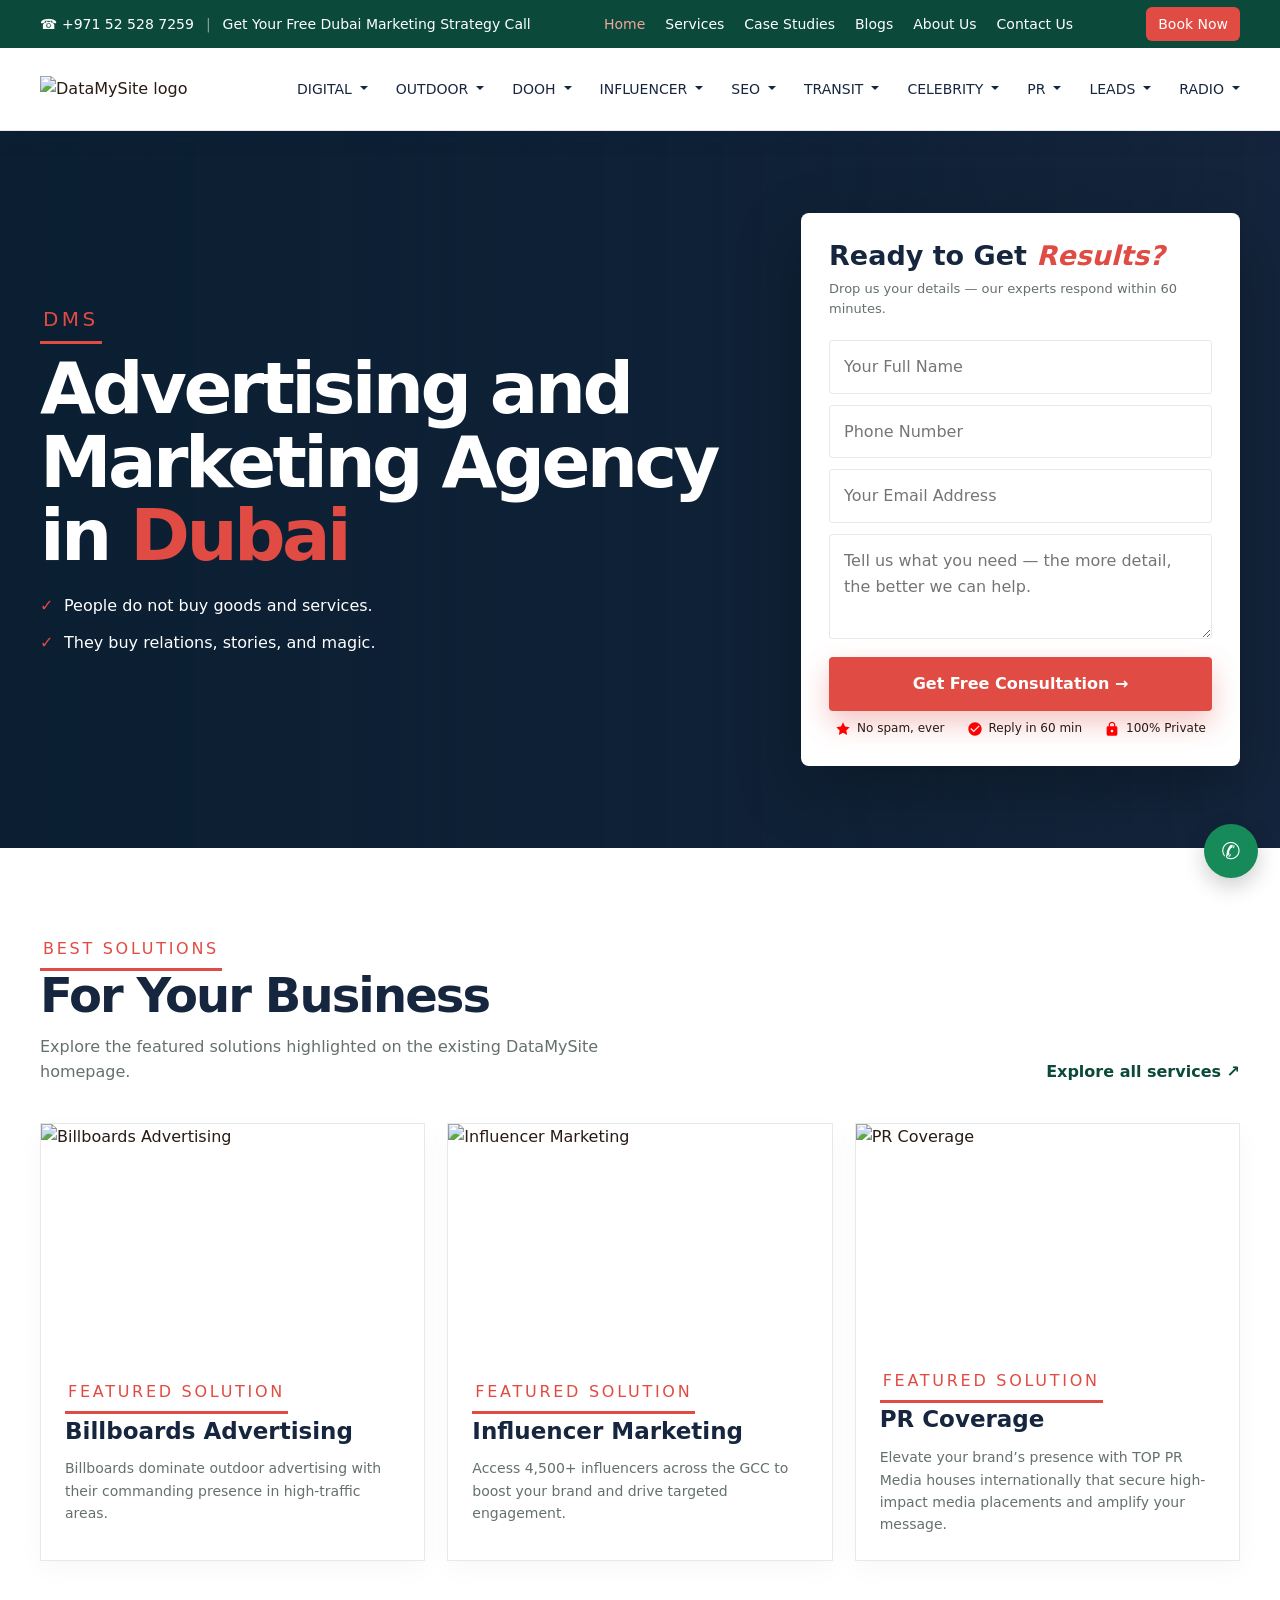
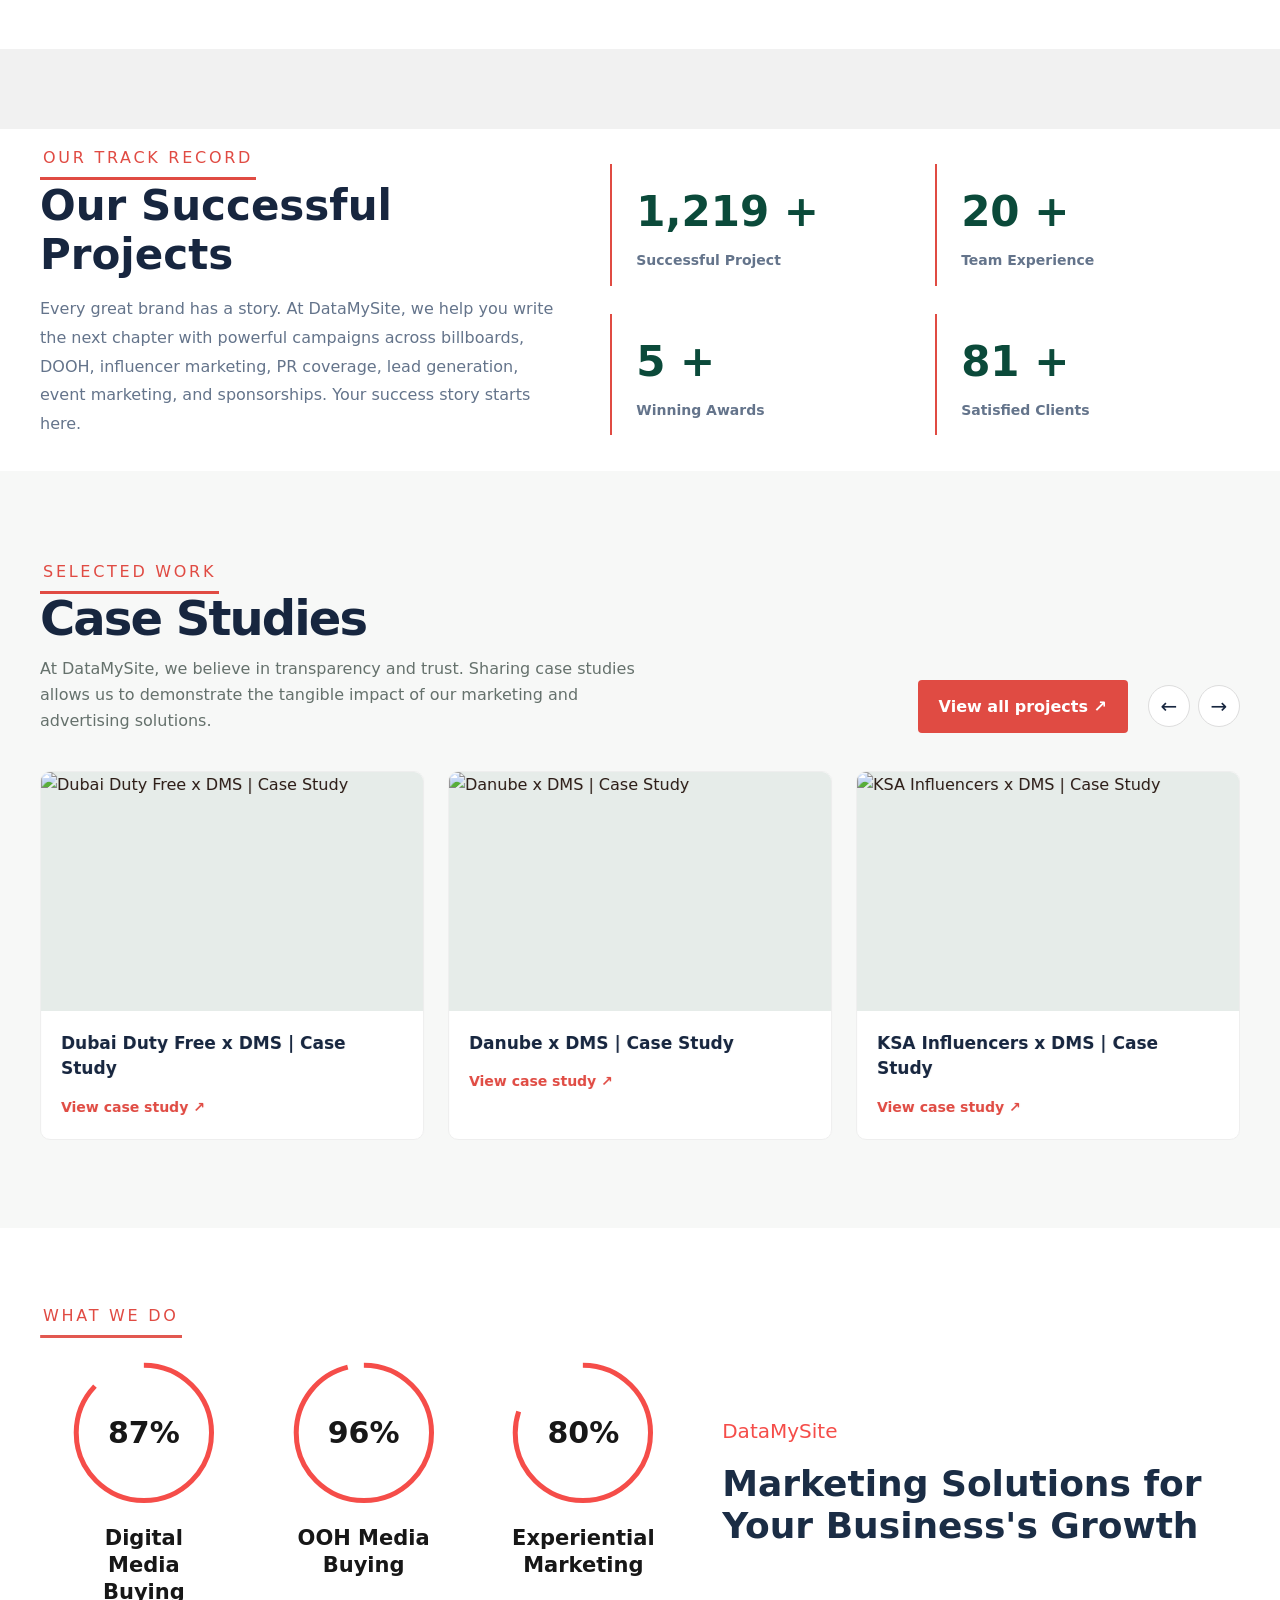
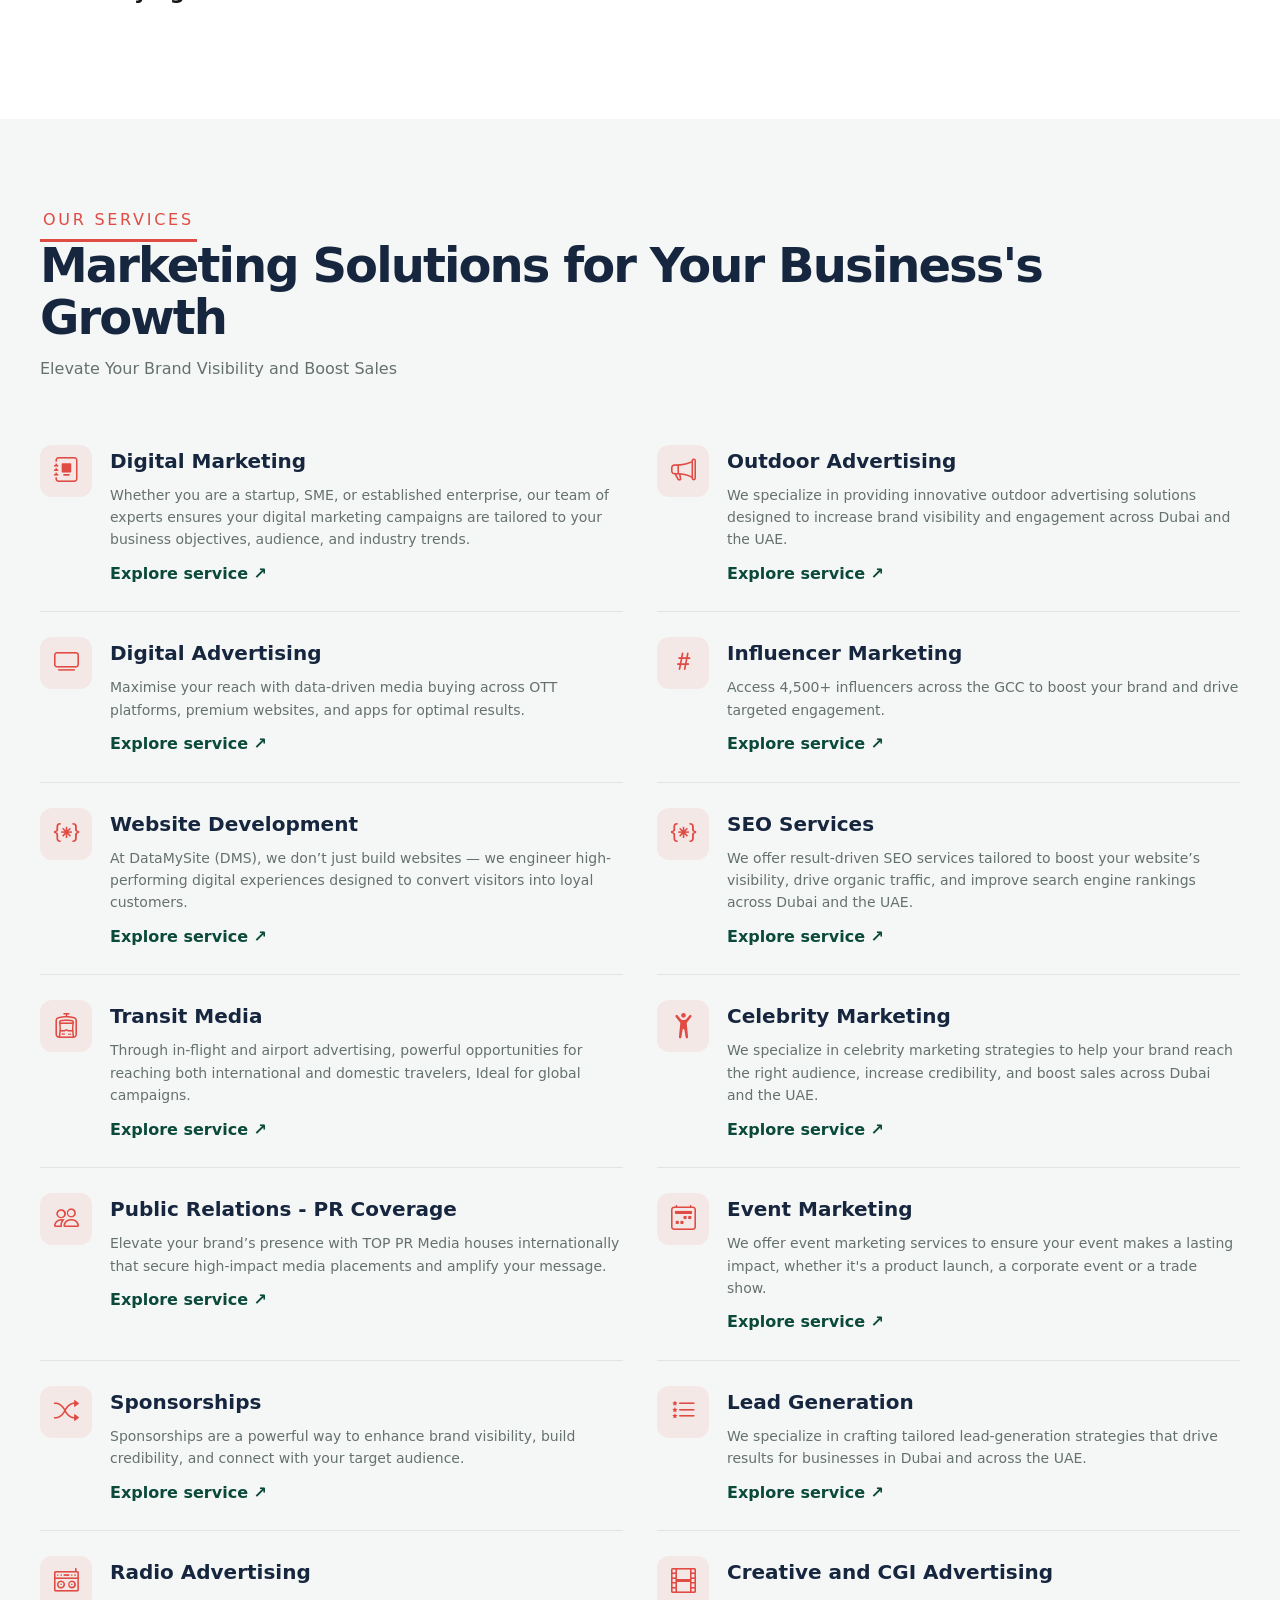
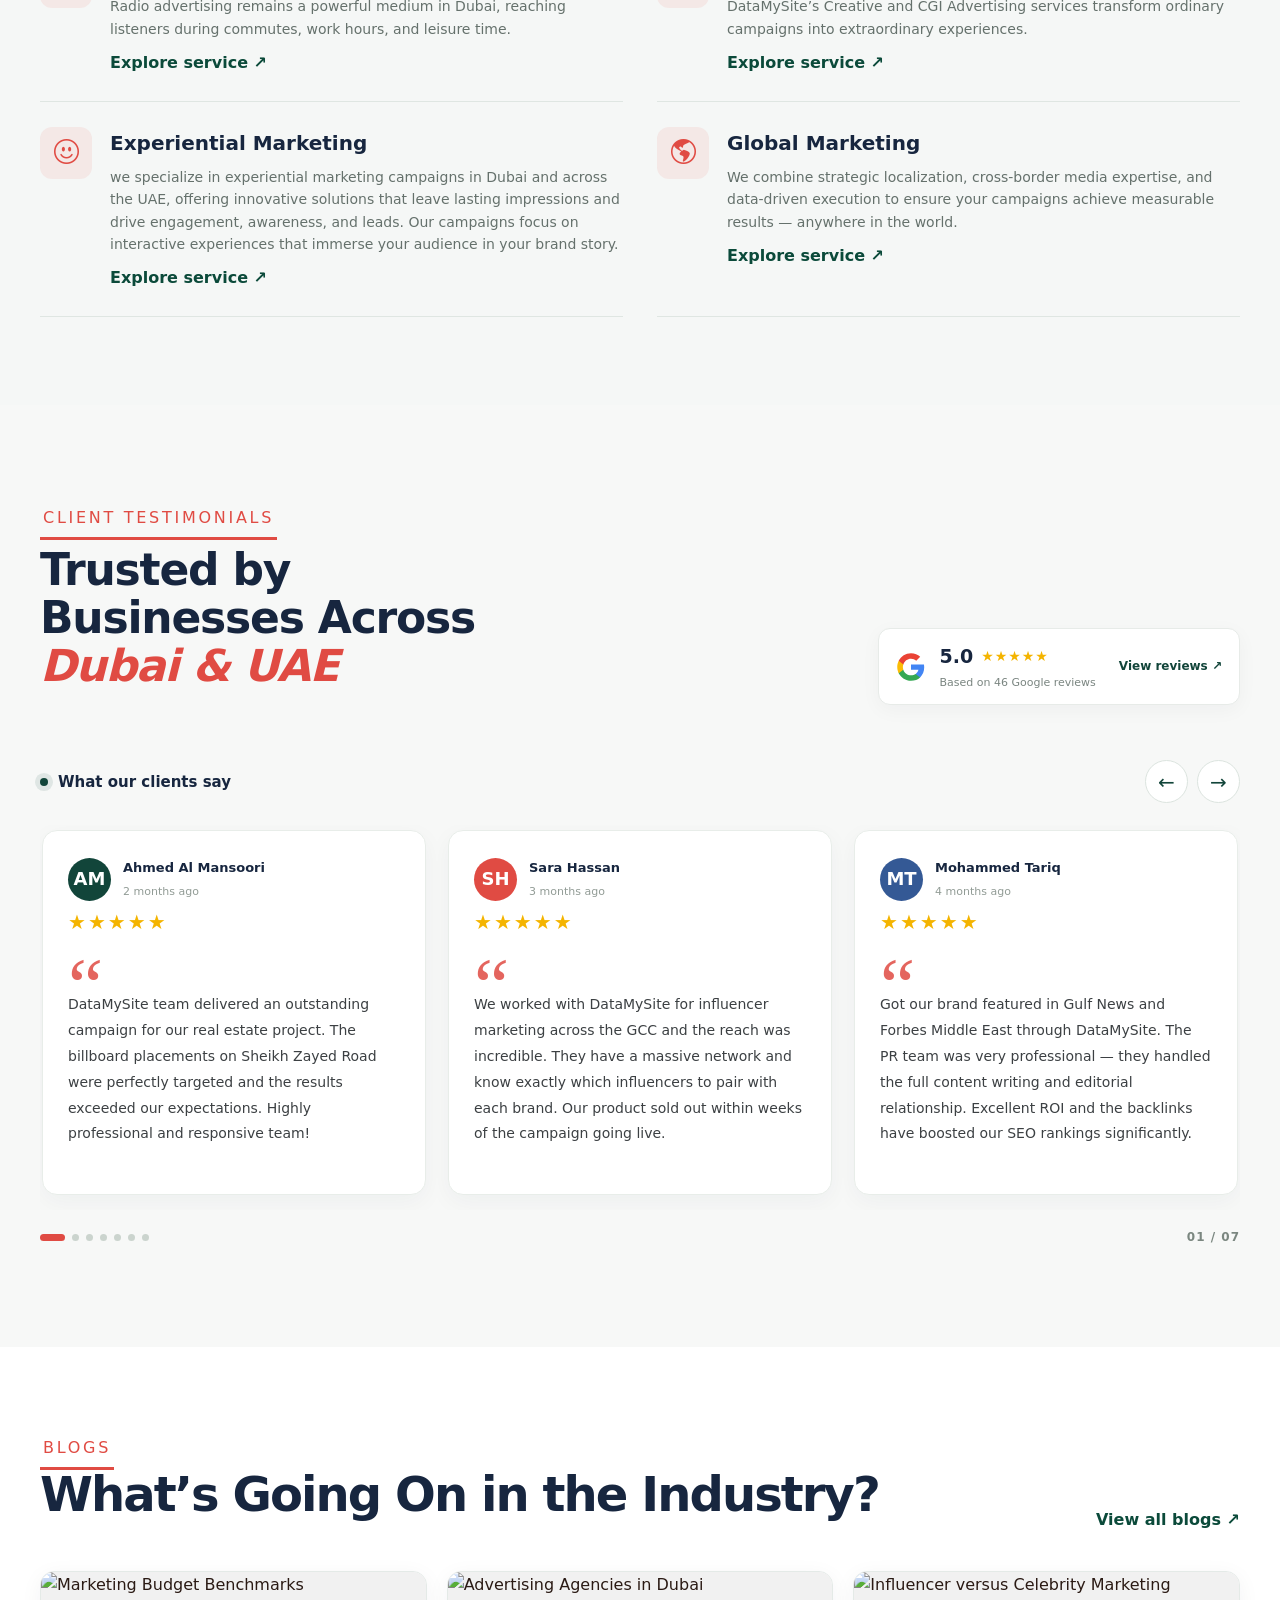
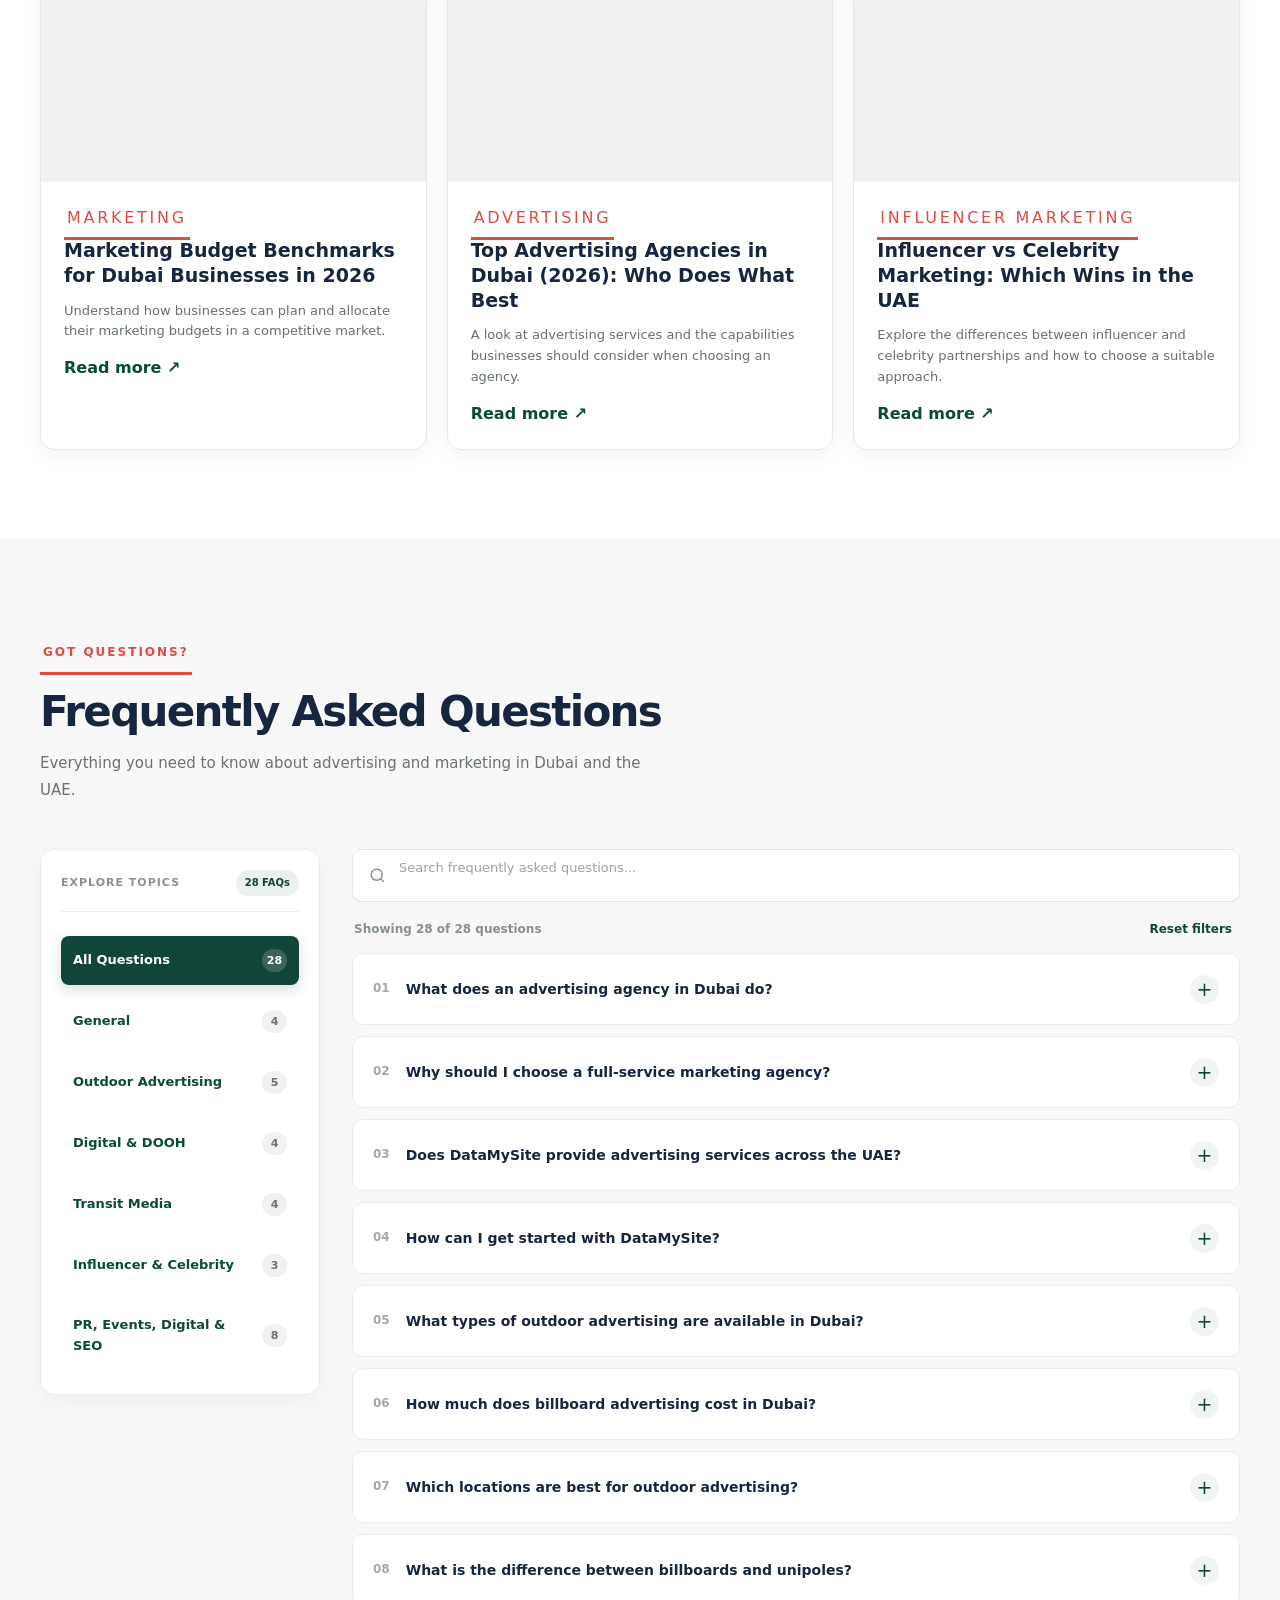
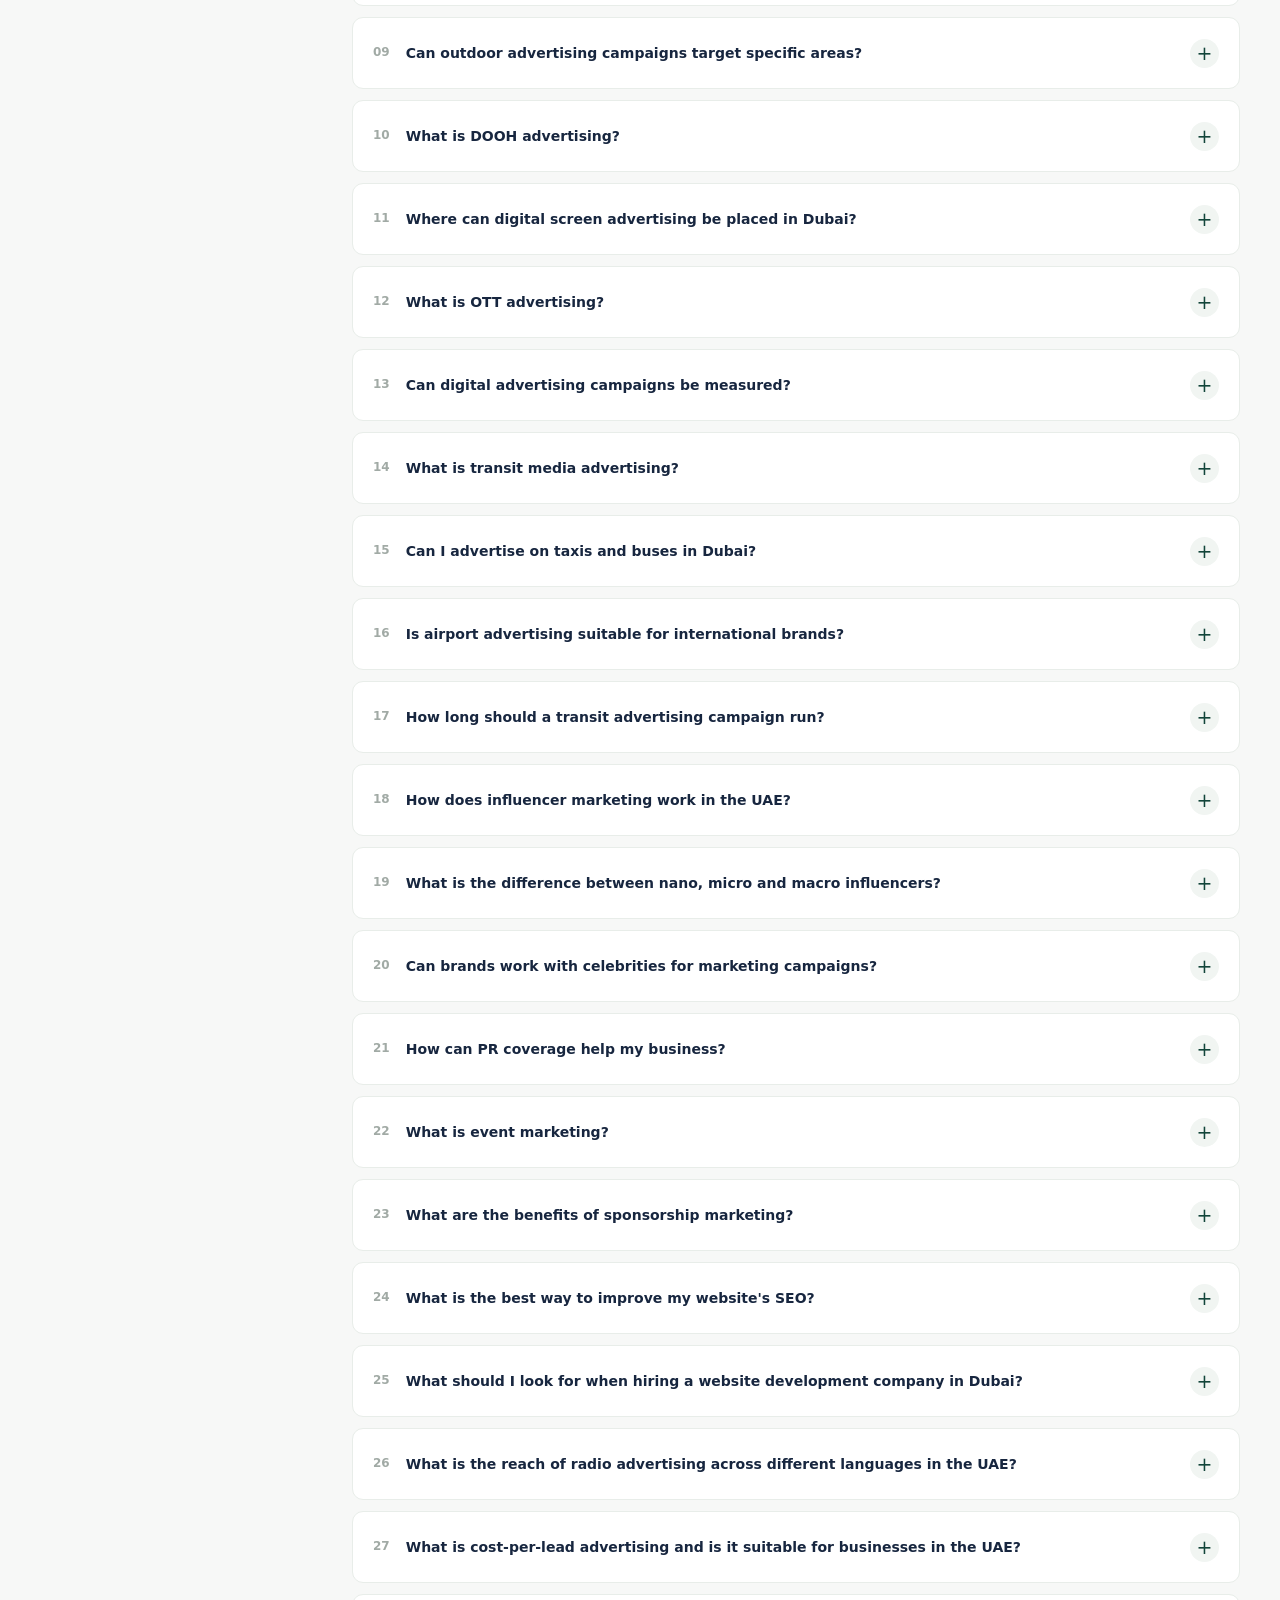
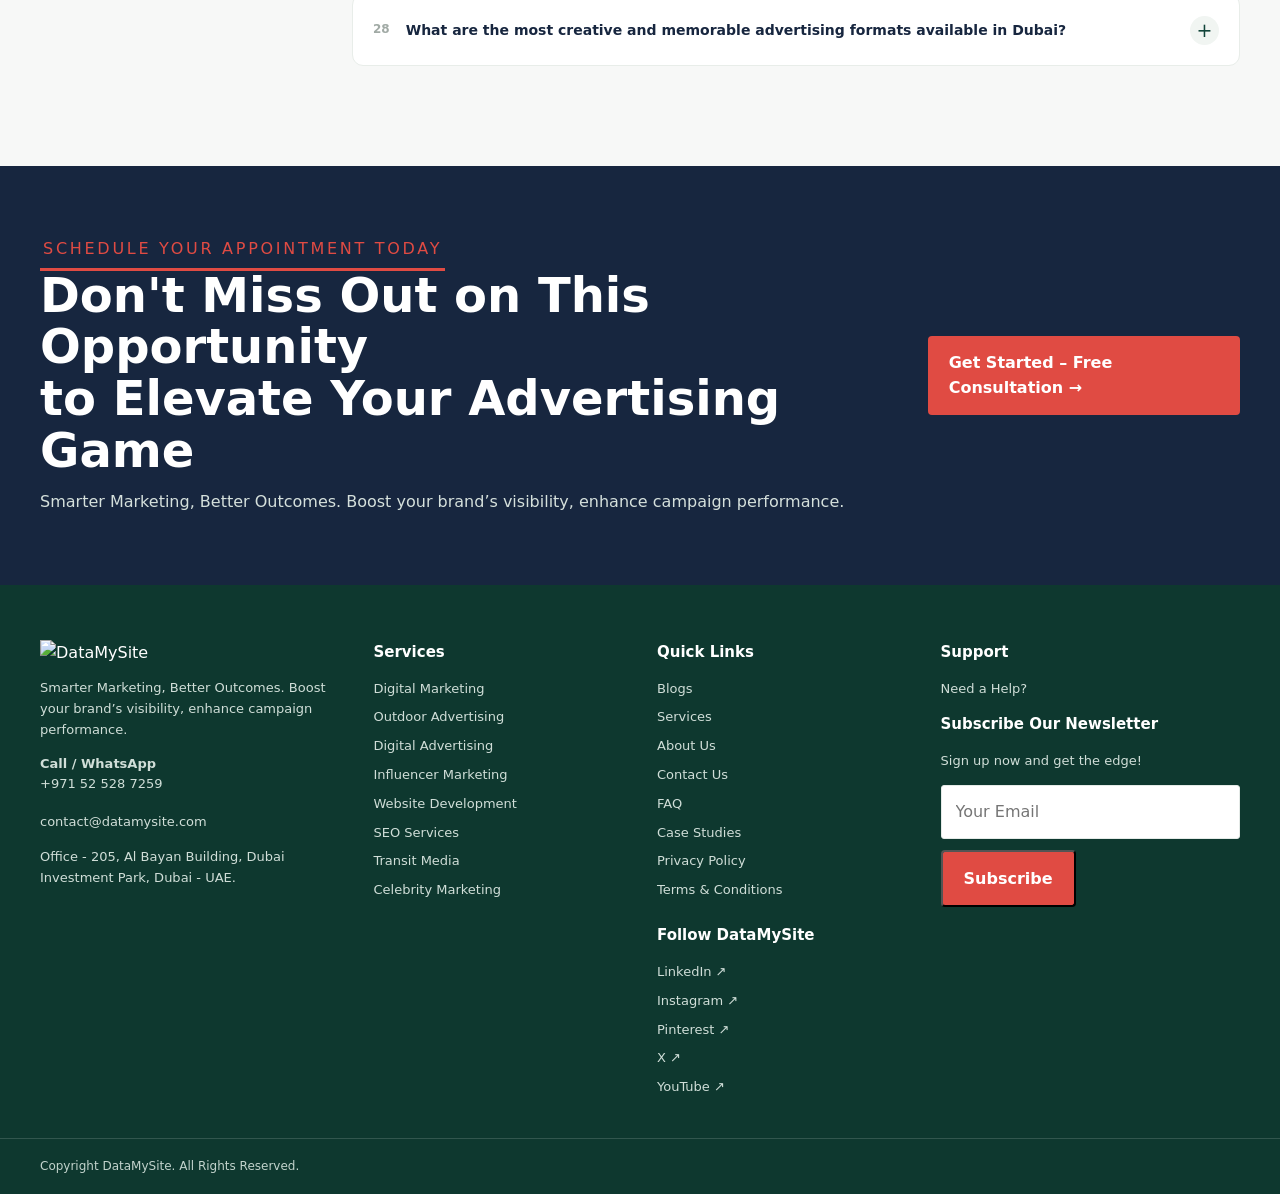
==== commit 5b23a7df: "Implement code changes to enhance functionality and improve performance" ====
--- a/index.html
+++ b/index.html
@@ -259,7 +259,7 @@
 .stars{color:#e2a52b;letter-spacing:2px}
 .review-grid{display:grid;grid-template-columns:repeat(3,1fr);gap:18px}
 .review-card{padding:24px;border:1px solid var(--line);background:#fff}
-.review-card p{font-size:14px;color:var(--muted);margin:12px 0 20px}
+.review-card p{font-size:14px;color:#3c4043;margin:12px 0 20px}
 .review-card strong{color:var(--navy)}
 .review-card small{display:block;color:var(--muted)}
 
@@ -283,9 +283,9 @@
 .faq-layout{display:grid;grid-template-columns:260px 1fr;gap:35px}
 .faq-filters{display:flex;flex-direction:column;gap:7px}
 .filter{border:1px solid var(--line);background:#fff;text-align:left;padding:12px 14px;display:flex;justify-content:space-between;gap:10px;cursor:pointer;color:var(--muted);border-radius:3px;font-size:13px}
-.filter span{color:var(--red);font-weight:800}
+.filter span{color:var(--green);font-weight:700}
 .filter.active,.filter:hover{background:var(--green);border-color:var(--green);color:#fff}
-.filter.active span,.filter:hover span{color:#f1a49d}
+.filter.active span,.filter:hover span{color:#fff}
 .faq-search{width:100%;padding:14px 16px;border:1px solid var(--line);margin-bottom:16px;border-radius:3px}
 .faq-item{border-bottom:1px solid var(--line)}
 .faq-question{width:100%;display:grid;grid-template-columns:38px 1fr 28px;gap:14px;align-items:center;text-align:left;padding:20px 4px;border:0;background:#fff;cursor:pointer;color:var(--navy)}
@@ -1743,31 +1743,26 @@
             <span class="eyebrow">CLIENT TESTIMONIALS</span>
 
             <div class="section-head">
-              <h2>Trusted by Businesses Across Dubai & UAE</h2>
-
-            <!-- <p>
-                Real experiences from businesses that trust DataMySite
-                to strengthen their brand visibility and growth.
-            </p> -->
-
-            <a
-                href="https://www.google.com/maps/place/DMS+-+DataMySite+Marketing/@24.9978253,55.1727716,936m/data=!3m1!1e3!4m8!3m7!1s0x3e5f7347c3a1a1d1:0xad7a49fd99d3061!8m2!3d24.9978253!4d55.1727716!9m1!1b1!16s%2Fg%2F11ybf42kl_?entry=ttu&g_ep=EgoyMDI1MTIwOS4wIKXMDSoASAFQAw%3D%3D"
-                target="_blank"
-                rel="noopener noreferrer"
-                class="google-rating"
-            >
-                <div class="google-rating-logo">G</div>
-
-                <div class="google-rating-info">
-                    <div class="google-rating-top">
-                        <strong>5.0</strong>
-                        <span class="rating-stars">★★★★★</span>
-                    </div>
-                    <span>Based on 46 Google reviews</span>
-                </div>
-
-                <span class="rating-link">View reviews ↗</span>
-            </a>
+              <h2>Trusted by Businesses Across <span>Dubai & UAE</span></h2>
+
+              <a
+                  href="https://www.google.com/maps/place/DMS+-+DataMySite+Marketing/@24.9978253,55.1727716,936m/data=!3m1!1e3!4m8!3m7!1s0x3e5f7347c3a1a1d1:0xad7a49fd99d3061!8m2!3d24.9978253!4d55.1727716!9m1!1b1!16s%2Fg%2F11ybf42kl_?entry=ttu&g_ep=EgoyMDI1MTIwOS4wIKXMDSoASAFQAw%3D%3D"
+                  target="_blank"
+                  rel="noopener noreferrer"
+                  class="google-rating"
+              >
+                  <svg class="rc-g google-icon" viewBox="0 0 24 24"><path fill="#4285f4" d="M22.56 12.25c0-.78-.07-1.53-.2-2.25H12v4.26h5.92c-.26 1.37-1.04 2.53-2.21 3.31v2.77h3.57c2.08-1.92 3.28-4.74 3.28-8.09z"></path><path fill="#34a853" d="M12 23c2.97 0 5.46-.98 7.28-2.66l-3.57-2.77c-.98.66-2.23 1.06-3.71 1.06-2.86 0-5.29-1.93-6.16-4.53H2.18v2.84C3.99 20.53 7.7 23 12 23z"></path><path fill="#fbbc05" d="M5.84 14.09c-.22-.66-.35-1.36-.35-2.09s.13-1.43.35-2.09V7.07H2.18C1.43 8.55 1 10.22 1 12s.43 3.45 1.18 4.93l2.85-2.22.81-.62z"></path><path fill="#ea4335" d="M12 5.38c1.62 0 3.06.56 4.21 1.64l3.15-3.15C17.45 2.09 14.97 1 12 1 7.7 1 3.99 3.47 2.18 7.07l3.66 2.84c.87-2.6 3.3-4.53 6.16-4.53z"></path></svg>
+
+                  <div class="google-rating-info">
+                      <div class="google-rating-top">
+                          <strong>5.0</strong>
+                          <span class="rating-stars">★★★★★</span>
+                      </div>
+                      <span>Based on 46 Google reviews</span>
+                  </div>
+
+                  <span class="rating-link">View reviews ↗</span>
+              </a>
             </div>
         </div>
 
@@ -1798,6 +1793,13 @@
                 <div class="review-track">
 
                     <article class="review-card">
+                        <div class="review-author">
+                            <div class="review-avatar">AM</div>
+                            <div>
+                                <strong>Ahmed Al Mansoori</strong>
+                                <span>2 months ago</span>
+                            </div>
+                        </div>
                         <div class="review-card-top">
                             <span class="review-source">Google Review</span>
                             <span class="review-stars">★★★★★</span>
@@ -1810,16 +1812,16 @@
                             the results exceeded our expectations. Highly
                             professional and responsive team!
                         </p>
+                    </article>
+
+                    <article class="review-card">
                         <div class="review-author">
-                            <div class="review-avatar">AM</div>
+                            <div class="review-avatar">SH</div>
                             <div>
-                                <strong>Ahmed Al Mansoori</strong>
-                                <span>2 months ago</span>
+                                <strong>Sara Hassan</strong>
+                                <span>3 months ago</span>
                             </div>
                         </div>
-                    </article>
-
-                    <article class="review-card">
                         <div class="review-card-top">
                             <span class="review-source">Google Review</span>
                             <span class="review-stars">★★★★★</span>
@@ -1832,16 +1834,16 @@
                             influencers to pair with each brand. Our product
                             sold out within weeks of the campaign going live.
                         </p>
+                    </article>
+
+                    <article class="review-card">
                         <div class="review-author">
-                            <div class="review-avatar">SH</div>
+                            <div class="review-avatar">MT</div>
                             <div>
-                                <strong>Sara Hassan</strong>
-                                <span>3 months ago</span>
+                                <strong>Mohammed Tariq</strong>
+                                <span>4 months ago</span>
                             </div>
                         </div>
-                    </article>
-
-                    <article class="review-card">
                         <div class="review-card-top">
                             <span class="review-source">Google Review</span>
                             <span class="review-stars">★★★★★</span>
@@ -1855,16 +1857,16 @@
                             and the backlinks have boosted our SEO rankings
                             significantly.
                         </p>
+                    </article>
+
+                    <article class="review-card">
                         <div class="review-author">
-                            <div class="review-avatar">MT</div>
+                            <div class="review-avatar">RS</div>
                             <div>
-                                <strong>Mohammed Tariq</strong>
-                                <span>4 months ago</span>
+                                <strong>Riya Sharma</strong>
+                                <span>5 months ago</span>
                             </div>
                         </div>
-                    </article>
-
-                    <article class="review-card">
                         <div class="review-card-top">
                             <span class="review-source">Google Review</span>
                             <span class="review-stars">★★★★★</span>
@@ -1877,16 +1879,16 @@
                             Within 3 weeks we saw a 40% spike in website traffic
                             from Dubai. Very impressed!
                         </p>
+                    </article>
+
+                    <article class="review-card">
                         <div class="review-author">
-                            <div class="review-avatar">RS</div>
+                            <div class="review-avatar">KR</div>
                             <div>
-                                <strong>Riya Sharma</strong>
-                                <span>5 months ago</span>
+                                <strong>Khalid Al Rashid</strong>
+                                <span>6 months ago</span>
                             </div>
                         </div>
-                    </article>
-
-                    <article class="review-card">
                         <div class="review-card-top">
                             <span class="review-source">Google Review</span>
                             <span class="review-stars">★★★★★</span>
@@ -1899,16 +1901,16 @@
                             all channels was seamless and results were beyond
                             expectations. Will definitely work with them again.
                         </p>
+                    </article>
+
+                    <article class="review-card">
                         <div class="review-author">
-                            <div class="review-avatar">KR</div>
+                            <div class="review-avatar">NA</div>
                             <div>
-                                <strong>Khalid Al Rashid</strong>
-                                <span>6 months ago</span>
+                                <strong>Nadia Al Farsi</strong>
+                                <span>7 months ago</span>
                             </div>
                         </div>
-                    </article>
-
-                    <article class="review-card">
                         <div class="review-card-top">
                             <span class="review-source">Google Review</span>
                             <span class="review-stars">★★★★★</span>
@@ -1921,16 +1923,16 @@
                             backlinks. We went from page 4 to page 1 on Google
                             in less than 3 months. Highly recommend!
                         </p>
+                    </article>
+
+                    <article class="review-card">
                         <div class="review-author">
-                            <div class="review-avatar">NA</div>
+                            <div class="review-avatar">FM</div>
                             <div>
-                                <strong>Nadia Al Farsi</strong>
-                                <span>7 months ago</span>
+                                <strong>Faisal Mahmood</strong>
+                                <span>8 months ago</span>
                             </div>
                         </div>
-                    </article>
-
-                    <article class="review-card">
                         <div class="review-card-top">
                             <span class="review-source">Google Review</span>
                             <span class="review-stars">★★★★★</span>
@@ -1943,16 +1945,16 @@
                             media. Communication was excellent throughout and
                             delivery was always on time. 100% recommend.
                         </p>
+                    </article>
+
+                    <article class="review-card">
                         <div class="review-author">
-                            <div class="review-avatar">FM</div>
+                            <div class="review-avatar">LB</div>
                             <div>
-                                <strong>Faisal Mahmood</strong>
-                                <span>8 months ago</span>
+                                <strong>Layla Benali</strong>
+                                <span>9 months ago</span>
                             </div>
                         </div>
-                    </article>
-
-                    <article class="review-card">
                         <div class="review-card-top">
                             <span class="review-source">Google Review</span>
                             <span class="review-stars">★★★★★</span>
@@ -1965,16 +1967,17 @@
                             hospitality brand and managed everything
                             professionally. A truly full-service agency.
                         </p>
+                    </article>
+
+                    <article class="review-card">
+                      
                         <div class="review-author">
-                            <div class="review-avatar">LB</div>
+                            <div class="review-avatar">OQ</div>
                             <div>
-                                <strong>Layla Benali</strong>
-                                <span>9 months ago</span>
+                                <strong>Omar Qureshi</strong>
+                                <span>10 months ago</span>
                             </div>
                         </div>
-                    </article>
-
-                    <article class="review-card">
                         <div class="review-card-top">
                             <span class="review-source">Google Review</span>
                             <span class="review-stars">★★★★★</span>
@@ -1987,13 +1990,6 @@
                             spots that were exactly what our campaign needed,
                             and the creative production quality was top notch.
                         </p>
-                        <div class="review-author">
-                            <div class="review-avatar">OQ</div>
-                            <div>
-                                <strong>Omar Qureshi</strong>
-                                <span>10 months ago</span>
-                            </div>
-                        </div>
                     </article>
 
                 </div>
@@ -2033,6 +2029,11 @@
           margin: 16px 0;
           letter-spacing: -1.2px;
           max-width: 450px;
+      }
+
+      .testimonials-heading h2 span {
+          color: #E04B43;
+          font-style: italic;
       }
 
       .testimonials-heading > p {
@@ -2094,6 +2095,11 @@
       .google-rating-top strong {
           font-size: 19px;
           color: #17263F;
+      }
+      
+      .google-icon {
+          width: 30px;
+          height: 30px;
       }
 
       .rating-stars {
@@ -2229,19 +2235,20 @@
 
       .review-stars {
           color: #F4B400;
-          font-size: 15px;
+          font-size: 20px;
+          margin-top: 5px;
           letter-spacing: 2px;
           white-space: nowrap;
       }
 
       .review-quote-mark {
-          color: #E04B43;
-          font-family: Georgia, serif;
-          font-size: 65px;
-          line-height: .9;
-          height: 50px;
-          margin-top: 20px;
-          opacity: .85;
+        color: #E04B43;
+        font-family: Georgia, serif;
+        font-size: 79px;
+        line-height: .9;
+        height: 30px;
+        margin-top: 12px;
+        opacity: .85;
       }
 
       .review-text {
@@ -2256,8 +2263,8 @@
           display: flex;
           align-items: center;
           gap: 12px;
-          padding-top: 18px;
-          border-top: 1px solid #edf0ed;
+          /* padding-top: 18px;
+          border-top: 1px solid #edf0ed; */
       }
 
       .review-avatar {
@@ -2270,8 +2277,8 @@
           border-radius: 50%;
           background: #eaf1ed;
           color: #12453A;
-          font-size: 13px;
-          font-weight: 800;
+          font-size: 18px;
+          font-weight: 700;
           transition: background .3s ease, color .3s ease;
       }
 
@@ -2424,6 +2431,78 @@
               transition-duration: .01ms !important;
           }
       }
+
+      .review-indicator {
+          width: 8px;
+          height: 8px;
+          background: #12453A;
+          border-radius: 50%;
+          box-shadow: 0 0 0 5px rgba(18, 69, 58, .10);
+          animation: greenBlink 1.8s ease-in-out infinite;
+      }
+
+      @keyframes greenBlink {
+          0%, 100% {
+              box-shadow: 0 0 0 5px rgba(18, 69, 58, .10);
+              opacity: 1;
+          }
+          50% {
+              box-shadow: 0 0 0 9px rgba(18, 69, 58, .02);
+              opacity: .55;
+          }
+      }
+
+      @media (prefers-reduced-motion: reduce) {
+          .review-indicator {
+              animation: none;
+          }
+      }
+
+      .google-rating {
+          animation: ratingFloat 2.5s ease-in-out infinite;
+      }
+
+      @keyframes ratingFloat {
+          0%, 100% {
+              transform: translateY(0);
+          }
+          50% {
+              transform: translateY(7px);
+          }
+      }
+
+      @media (prefers-reduced-motion: reduce) {
+          .google-rating {
+              animation: none;
+          }
+      }
+
+      .review-source {
+        display: none;
+      }
+
+      .review-avatar {
+          color: #fff !important;
+          background: var(--avatar-color, #12453A) !important;
+      }
+
+      /* Individual avatar colours */
+      .review-card:nth-child(1) .review-avatar { --avatar-color: #12453A; }
+      .review-card:nth-child(2) .review-avatar { --avatar-color: #E04B43; }
+      .review-card:nth-child(3) .review-avatar { --avatar-color: #345995; }
+      .review-card:nth-child(4) .review-avatar { --avatar-color: #8B5E83; }
+      .review-card:nth-child(5) .review-avatar { --avatar-color: #C07832; }
+      .review-card:nth-child(6) .review-avatar { --avatar-color: #287C78; }
+      .review-card:nth-child(7) .review-avatar { --avatar-color: #6256A5; }
+      .review-card:nth-child(8) .review-avatar { --avatar-color: #A64D79; }
+      .review-card:nth-child(9) .review-avatar { --avatar-color: #536878; }
+
+      .review-card:hover .review-avatar {
+          color: #fff !important;
+          background: var(--avatar-color) !important;
+          transform: scale(1.08);
+      }
+
 
     </style>
 
@@ -2660,117 +2739,1119 @@
   <div class="container">
     <div class="section-head">
       <div>
-        <span class="eyebrow">INSIGHTS &amp; IDEAS</span>
-        <h2>Latest From Our Blog</h2>
-        <p>Marketing insights and practical ideas for businesses in Dubai and across the UAE.</p>
+        <span class="eyebrow">BLOGS</span>
+        <h2>What’s Going On in the Industry?</h2>
       </div>
       <a class="text-link" href="https://datamysite.com/blogs">View all blogs ↗</a>
     </div>
 
     <div class="blog-grid">
       <article class="blog-card">
-        <img src="https://datamysite.com/public/assets/img/blog/marketing-budget.jpg" alt="Marketing Budget Benchmarks" loading="lazy">
+        <img src="https://datamysite.com/public/storage/blogs/970261026030812.webp" alt="Marketing Budget Benchmarks" loading="lazy">
         <div><span class="eyebrow">MARKETING</span><h3>Marketing Budget Benchmarks for Dubai Businesses in 2026</h3><p>Understand how businesses can plan and allocate their marketing budgets in a competitive market.</p><a class="text-link" href="https://datamysite.com/blogs">Read more ↗</a></div>
       </article>
       <article class="blog-card">
-        <img src="https://datamysite.com/public/assets/img/blog/advertising-agencies.jpg" alt="Advertising Agencies in Dubai" loading="lazy">
+        <img src="https://datamysite.com/public/storage/blogs/969261026030701.jfif" alt="Advertising Agencies in Dubai" loading="lazy">
         <div><span class="eyebrow">ADVERTISING</span><h3>Top Advertising Agencies in Dubai (2026): Who Does What Best</h3><p>A look at advertising services and the capabilities businesses should consider when choosing an agency.</p><a class="text-link" href="https://datamysite.com/blogs">Read more ↗</a></div>
       </article>
       <article class="blog-card">
-        <img src="https://datamysite.com/public/assets/img/blog/influencer-marketing.jpg" alt="Influencer versus Celebrity Marketing" loading="lazy">
+        <img src="https://datamysite.com/public/storage/blogs/968261026030603.jfif" alt="Influencer versus Celebrity Marketing" loading="lazy">
         <div><span class="eyebrow">INFLUENCER MARKETING</span><h3>Influencer vs Celebrity Marketing: Which Wins in the UAE</h3><p>Explore the differences between influencer and celebrity partnerships and how to choose a suitable approach.</p><a class="text-link" href="https://datamysite.com/blogs">Read more ↗</a></div>
       </article>
     </div>
   </div>
 </section>
 
-<section class="section audit-section">
-  <div class="container audit-inner">
-    <div>
-      <span class="eyebrow">ZERO-COST SEO AUDIT</span>
-      <h2>Know Your Rank. Improve.</h2>
-      <p>Understand your website's search performance and identify opportunities to improve visibility, technical health and organic traffic.</p>
-      <a class="btn" href="https://datamysite.com/seo-services">Explore SEO Services →</a>
+<style>
+  /* Blog section */
+  #blogs {
+      overflow: hidden;
+  }
+
+  #blogs .section-head {
+      opacity: 0;
+      transform: translateY(25px);
+      transition: opacity .7s ease, transform .7s ease;
+  }
+
+  #blogs .blog-card {
+      opacity: 0;
+      transform: translateY(35px);
+      transition:
+          opacity .7s ease,
+          transform .7s ease,
+          box-shadow .35s ease,
+          border-color .35s ease;
+      border-radius: 14px;
+      overflow: hidden;
+      background: #fff;
+      box-shadow: 0 5px 22px rgba(23, 38, 63, .05);
+  }
+
+  #blogs .section-head.blog-visible,
+  #blogs .blog-card.blog-visible {
+      opacity: 1;
+      transform: translateY(0);
+  }
+
+  /* Staggered reveal */
+  #blogs .blog-card:nth-child(2) {
+      transition-delay: .15s;
+  }
+
+  #blogs .blog-card:nth-child(3) {
+      transition-delay: .3s;
+  }
+
+  /* Image zoom */
+  #blogs .blog-card img {
+      display: block;
+      width: 100%;
+      transition: transform .65s cubic-bezier(.2, .7, .3, 1);
+  }
+
+  #blogs .blog-card:hover img {
+      transform: scale(1.06);
+  }
+
+  /* Card hover */
+  #blogs .blog-card:hover {
+      transform: translateY(-8px);
+      box-shadow: 0 18px 38px rgba(23, 38, 63, .12);
+      border-color: rgba(18, 69, 58, .18);
+  }
+
+  /* Card content */
+  #blogs .blog-card > div {
+      padding: 23px;
+  }
+
+  #blogs .blog-card h3 {
+      transition: color .3s ease;
+  }
+
+  #blogs .blog-card:hover h3 {
+      color: #12453A;
+  }
+
+  /* Read more animation */
+  #blogs .blog-card .text-link {
+      display: inline-flex;
+      align-items: center;
+      gap: 5px;
+      transition: color .25s ease, gap .25s ease;
+  }
+
+  #blogs .blog-card .text-link:hover {
+      color: #E04B43;
+      gap: 10px;
+  }
+
+  /* View all link */
+  #blogs .section-head > .text-link {
+      transition: color .25s ease, transform .25s ease;
+  }
+
+  #blogs .section-head > .text-link:hover {
+      color: #E04B43;
+      transform: translateX(4px);
+  }
+
+  /* Accessibility */
+  @media (prefers-reduced-motion: reduce) {
+      #blogs *,
+      #blogs *::before,
+      #blogs *::after {
+          animation: none !important;
+          transition: none !important;
+          transform: none !important;
+      }
+
+      #blogs .section-head,
+      #blogs .blog-card {
+          opacity: 1;
+      }
+  }
+</style>
+<script>
+document.addEventListener('DOMContentLoaded', function () {
+    const blogSection = document.querySelector('#blogs');
+
+    if (!blogSection) return;
+
+    const heading = blogSection.querySelector('.section-head');
+    const cards = blogSection.querySelectorAll('.blog-card');
+
+    if (!('IntersectionObserver' in window)) {
+        heading?.classList.add('blog-visible');
+        cards.forEach(card => card.classList.add('blog-visible'));
+        return;
+    }
+
+    const observer = new IntersectionObserver(function (entries) {
+        entries.forEach(entry => {
+            if (!entry.isIntersecting) return;
+
+            if (entry.target === blogSection) {
+                heading?.classList.add('blog-visible');
+
+                cards.forEach((card, index) => {
+                    setTimeout(() => {
+                        card.classList.add('blog-visible');
+                    }, index * 150);
+                });
+
+                observer.unobserve(blogSection);
+            }
+        });
+    }, {
+        threshold: 0.15
+    });
+
+    observer.observe(blogSection);
+});
+</script>
+
+<section class="section faq-section" id="faq">
+    <div class="container">
+
+        <div class="section-head">
+            <div>
+                <span class="eyebrow">GOT QUESTIONS?</span>
+                <h2>Frequently Asked Questions</h2>
+                <p>Everything you need to know about advertising and marketing in Dubai and the UAE.</p>
+            </div>
+        </div>
+
+        <div class="faq-layout">
+
+            <aside class="faq-filters" aria-label="FAQ categories">
+                <div class="faq-filter-heading">
+                    <span>EXPLORE TOPICS</span>
+                    <span class="faq-total">28 FAQs</span>
+                </div>
+
+                <button class="filter active" data-filter="all" type="button">
+                    <span>All Questions</span><span>28</span>
+                </button>
+                <button class="filter" data-filter="general" type="button">
+                    <span>General</span><span>4</span>
+                </button>
+                <button class="filter" data-filter="outdoor" type="button">
+                    <span>Outdoor Advertising</span><span>5</span>
+                </button>
+                <button class="filter" data-filter="digital" type="button">
+                    <span>Digital &amp; DOOH</span><span>4</span>
+                </button>
+                <button class="filter" data-filter="transit" type="button">
+                    <span>Transit Media</span><span>4</span>
+                </button>
+                <button class="filter" data-filter="influencer" type="button">
+                    <span>Influencer &amp; Celebrity</span><span>3</span>
+                </button>
+                <button class="filter" data-filter="seo" type="button">
+                    <span>PR, Events, Digital &amp; SEO</span><span>8</span>
+                </button>
+            </aside>
+
+            <div class="faq-content">
+
+                <div class="faq-search-wrap">
+                    <svg viewBox="0 0 24 24" aria-hidden="true">
+                        <circle cx="11" cy="11" r="7"></circle>
+                        <path d="m20 20-4-4"></path>
+                    </svg>
+
+                    <input
+                        type="search"
+                        class="faq-search"
+                        id="faqSearch"
+                        placeholder="Search frequently asked questions..."
+                        aria-label="Search FAQs"
+                    >
+
+                    <button type="button" class="faq-clear" aria-label="Clear search">
+                        &times;
+                    </button>
+                </div>
+
+                <div class="faq-results-info">
+                    <span id="faqResultCount" aria-live="polite">Showing 28 of 28 questions</span>
+                    <button type="button" id="faqReset">Reset filters</button>
+                </div>
+
+                <div class="faq-list" id="faqList">
+
+                    <!-- GENERAL -->
+                    <article class="faq-item" data-category="general">
+                        <button class="faq-question" type="button" aria-expanded="false">
+                            <span>01</span>
+                            <strong>What does an advertising agency in Dubai do?</strong>
+                            <b aria-hidden="true">+</b>
+                        </button>
+                        <div class="faq-answer">
+                            <p>An advertising agency helps businesses plan, create and execute campaigns across relevant channels. DataMySite offers integrated advertising and marketing solutions, including outdoor advertising, digital campaigns, influencer marketing, PR, transit media and lead generation.</p>
+                        </div>
+                    </article>
+
+                    <article class="faq-item" data-category="general">
+                        <button class="faq-question" type="button" aria-expanded="false">
+                            <span>02</span>
+                            <strong>Why should I choose a full-service marketing agency?</strong>
+                            <b aria-hidden="true">+</b>
+                        </button>
+                        <div class="faq-answer">
+                            <p>A full-service agency can coordinate different marketing channels under one strategy. This helps maintain consistent messaging, simplify campaign management and align activity with business objectives.</p>
+                        </div>
+                    </article>
+
+                    <article class="faq-item" data-category="general">
+                        <button class="faq-question" type="button" aria-expanded="false">
+                            <span>03</span>
+                            <strong>Does DataMySite provide advertising services across the UAE?</strong>
+                            <b aria-hidden="true">+</b>
+                        </button>
+                        <div class="faq-answer">
+                            <p>DataMySite offers advertising and marketing solutions across Dubai and the UAE, with campaign options spanning outdoor, digital, transit, influencer and public relations channels.</p>
+                        </div>
+                    </article>
+
+                    <article class="faq-item" data-category="general">
+                        <button class="faq-question" type="button" aria-expanded="false">
+                            <span>04</span>
+                            <strong>How can I get started with DataMySite?</strong>
+                            <b aria-hidden="true">+</b>
+                        </button>
+                        <div class="faq-answer">
+                            <p>You can contact the team through the website enquiry options or call/WhatsApp +971 52 528 7259 to discuss your campaign requirements.</p>
+                        </div>
+                    </article>
+
+                    <!-- OUTDOOR ADVERTISING -->
+                    <article class="faq-item" data-category="outdoor">
+                        <button class="faq-question" type="button" aria-expanded="false">
+                            <span>05</span>
+                            <strong>What types of outdoor advertising are available in Dubai?</strong>
+                            <b aria-hidden="true">+</b>
+                        </button>
+                        <div class="faq-answer">
+                            <p>Outdoor advertising options include billboards, unipoles, lamp posts, bridge banners, flyers distribution and human billboards. The right format depends on your target audience, location and campaign objective.</p>
+                        </div>
+                    </article>
+
+                    <article class="faq-item" data-category="outdoor">
+                        <button class="faq-question" type="button" aria-expanded="false">
+                            <span>06</span>
+                            <strong>How much does billboard advertising cost in Dubai?</strong>
+                            <b aria-hidden="true">+</b>
+                        </button>
+                        <div class="faq-answer">
+                            <p>Billboard advertising costs depend on location, format, visibility, campaign duration and availability. Contact the team with your preferred areas and campaign period for a tailored quotation.</p>
+                        </div>
+                    </article>
+
+                    <article class="faq-item" data-category="outdoor">
+                        <button class="faq-question" type="button" aria-expanded="false">
+                            <span>07</span>
+                            <strong>Which locations are best for outdoor advertising?</strong>
+                            <b aria-hidden="true">+</b>
+                        </button>
+                        <div class="faq-answer">
+                            <p>The best locations depend on your audience and campaign objective. High-traffic roads, commercial districts, retail destinations and residential communities can each serve different campaign needs.</p>
+                        </div>
+                    </article>
+
+                    <article class="faq-item" data-category="outdoor">
+                        <button class="faq-question" type="button" aria-expanded="false">
+                            <span>08</span>
+                            <strong>What is the difference between billboards and unipoles?</strong>
+                            <b aria-hidden="true">+</b>
+                        </button>
+                        <div class="faq-answer">
+                            <p>Both are outdoor advertising formats. Their structure, placement, size and visibility can differ. The suitable option depends on the campaign location, viewing distance and audience movement.</p>
+                        </div>
+                    </article>
+
+                    <article class="faq-item" data-category="outdoor">
+                        <button class="faq-question" type="button" aria-expanded="false">
+                            <span>09</span>
+                            <strong>Can outdoor advertising campaigns target specific areas?</strong>
+                            <b aria-hidden="true">+</b>
+                        </button>
+                        <div class="faq-answer">
+                            <p>Yes. Campaigns can be planned around selected areas and audience movement patterns, subject to inventory availability and applicable permissions.</p>
+                        </div>
+                    </article>
+
+                    <!-- DIGITAL & DOOH -->
+                    <article class="faq-item" data-category="digital">
+                        <button class="faq-question" type="button" aria-expanded="false">
+                            <span>10</span>
+                            <strong>What is DOOH advertising?</strong>
+                            <b aria-hidden="true">+</b>
+                        </button>
+                        <div class="faq-answer">
+                            <p>Digital Out-of-Home (DOOH) advertising uses digital screens in public and commercial spaces to display campaign content. It can provide flexible creative scheduling and high-visibility placements.</p>
+                        </div>
+                    </article>
+
+                    <article class="faq-item" data-category="digital">
+                        <button class="faq-question" type="button" aria-expanded="false">
+                            <span>11</span>
+                            <strong>Where can digital screen advertising be placed in Dubai?</strong>
+                            <b aria-hidden="true">+</b>
+                        </button>
+                        <div class="faq-answer">
+                            <p>Digital screens can be found in locations such as malls, hotels, elevators, transport hubs and other public or commercial environments. Availability depends on the selected media network.</p>
+                        </div>
+                    </article>
+
+                    <article class="faq-item" data-category="digital">
+                        <button class="faq-question" type="button" aria-expanded="false">
+                            <span>12</span>
+                            <strong>What is OTT advertising?</strong>
+                            <b aria-hidden="true">+</b>
+                        </button>
+                        <div class="faq-answer">
+                            <p>Over-the-top (OTT) advertising places video ads within internet-delivered streaming content. It allows brands to reach audiences through connected devices and streaming platforms.</p>
+                        </div>
+                    </article>
+
+                    <article class="faq-item" data-category="digital">
+                        <button class="faq-question" type="button" aria-expanded="false">
+                            <span>13</span>
+                            <strong>Can digital advertising campaigns be measured?</strong>
+                            <b aria-hidden="true">+</b>
+                        </button>
+                        <div class="faq-answer">
+                            <p>Digital campaigns can use platform and campaign reporting to monitor relevant performance indicators, such as reach, impressions, clicks and conversions, depending on the channel.</p>
+                        </div>
+                    </article>
+
+                    <!-- TRANSIT MEDIA -->
+                    <article class="faq-item" data-category="transit">
+                        <button class="faq-question" type="button" aria-expanded="false">
+                            <span>14</span>
+                            <strong>What is transit media advertising?</strong>
+                            <b aria-hidden="true">+</b>
+                        </button>
+                        <div class="faq-answer">
+                            <p>Transit media advertising places brand messages on or around transport environments, including taxis, buses, metro systems, airports, boats and other moving or passenger-facing media.</p>
+                        </div>
+                    </article>
+
+                    <article class="faq-item" data-category="transit">
+                        <button class="faq-question" type="button" aria-expanded="false">
+                            <span>15</span>
+                            <strong>Can I advertise on taxis and buses in Dubai?</strong>
+                            <b aria-hidden="true">+</b>
+                        </button>
+                        <div class="faq-answer">
+                            <p>Taxi and bus advertising are transit media options. Campaign availability, routes, formats and durations depend on the relevant media inventory and approvals.</p>
+                        </div>
+                    </article>
+
+                    <article class="faq-item" data-category="transit">
+                        <button class="faq-question" type="button" aria-expanded="false">
+                            <span>16</span>
+                            <strong>Is airport advertising suitable for international brands?</strong>
+                            <b aria-hidden="true">+</b>
+                        </button>
+                        <div class="faq-answer">
+                            <p>Airport advertising can be useful for brands seeking visibility among travellers and international audiences. The right placement depends on passenger profile, campaign objective and available inventory.</p>
+                        </div>
+                    </article>
+
+                    <article class="faq-item" data-category="transit">
+                        <button class="faq-question" type="button" aria-expanded="false">
+                            <span>17</span>
+                            <strong>How long should a transit advertising campaign run?</strong>
+                            <b aria-hidden="true">+</b>
+                        </button>
+                        <div class="faq-answer">
+                            <p>Campaign duration depends on the objective, media format, budget and audience exposure needed. A campaign plan should account for the time required to build awareness and recall.</p>
+                        </div>
+                    </article>
+
+                    <!-- INFLUENCER & CELEBRITY -->
+                    <article class="faq-item" data-category="influencer">
+                        <button class="faq-question" type="button" aria-expanded="false">
+                            <span>18</span>
+                            <strong>How does influencer marketing work in the UAE?</strong>
+                            <b aria-hidden="true">+</b>
+                        </button>
+                        <div class="faq-answer">
+                            <p>Influencer marketing connects brands with creators whose audiences match the campaign's target market. Campaigns may include sponsored posts, videos, event appearances and other content formats.</p>
+                        </div>
+                    </article>
+
+                    <article class="faq-item" data-category="influencer">
+                        <button class="faq-question" type="button" aria-expanded="false">
+                            <span>19</span>
+                            <strong>What is the difference between nano, micro and macro influencers?</strong>
+                            <b aria-hidden="true">+</b>
+                        </button>
+                        <div class="faq-answer">
+                            <p>These terms generally describe creators by audience size. Nano and micro influencers often have smaller, more focused communities, while macro influencers reach larger audiences. Selection should consider relevance and engagement, not follower count alone.</p>
+                        </div>
+                    </article>
+
+                    <article class="faq-item" data-category="influencer">
+                        <button class="faq-question" type="button" aria-expanded="false">
+                            <span>20</span>
+                            <strong>Can brands work with celebrities for marketing campaigns?</strong>
+                            <b aria-hidden="true">+</b>
+                        </button>
+                        <div class="faq-answer">
+                            <p>Celebrity marketing can support brand awareness and credibility through partnerships with public personalities. Campaign scope, availability and suitability depend on the brand and selected personality.</p>
+                        </div>
+                    </article>
+
+                    <!-- PR, EVENTS, DIGITAL & SEO -->
+                    <article class="faq-item" data-category="seo">
+                        <button class="faq-question" type="button" aria-expanded="false">
+                            <span>21</span>
+                            <strong>How can PR coverage help my business?</strong>
+                            <b aria-hidden="true">+</b>
+                        </button>
+                        <div class="faq-answer">
+                            <p>PR coverage can increase brand visibility and support reputation-building by placing relevant stories or announcements in suitable media publications.</p>
+                        </div>
+                    </article>
+
+                    <article class="faq-item" data-category="seo">
+                        <button class="faq-question" type="button" aria-expanded="false">
+                            <span>22</span>
+                            <strong>What is event marketing?</strong>
+                            <b aria-hidden="true">+</b>
+                        </button>
+                        <div class="faq-answer">
+                            <p>Event marketing uses live or virtual experiences to connect brands with audiences. It can include launches, activations, exhibitions, sponsorships and experiential campaigns.</p>
+                        </div>
+                    </article>
+
+                    <article class="faq-item" data-category="seo">
+                        <button class="faq-question" type="button" aria-expanded="false">
+                            <span>23</span>
+                            <strong>What are the benefits of sponsorship marketing?</strong>
+                            <b aria-hidden="true">+</b>
+                        </button>
+                        <div class="faq-answer">
+                            <p>Sponsorships can help brands reach relevant communities, build associations and create visibility around events, activities or organisations that align with their audience.</p>
+                        </div>
+                    </article>
+
+                    <article class="faq-item" data-category="seo">
+                        <button class="faq-question" type="button" aria-expanded="false">
+                            <span>24</span>
+                            <strong>What is the best way to improve my website's SEO?</strong>
+                            <b aria-hidden="true">+</b>
+                        </button>
+                        <div class="faq-answer">
+                            <p>SEO improvements typically involve technical health, useful content, relevant keywords, site speed, mobile usability and quality links. The right priorities depend on an audit of the website and its competitive landscape.</p>
+                        </div>
+                    </article>
+
+                    <article class="faq-item" data-category="seo">
+                        <button class="faq-question" type="button" aria-expanded="false">
+                            <span>25</span>
+                            <strong>What should I look for when hiring a website development company in Dubai?</strong>
+                            <b aria-hidden="true">+</b>
+                        </button>
+                        <div class="faq-answer">
+                            <p>Look for a team that builds mobile-responsive, fast-loading, SEO-optimised websites from day one — not as an afterthought. You also need ongoing maintenance support and proven e-commerce capability. DataMySite's web development team builds custom full-stack websites, high-converting e-commerce stores, and offers ongoing maintenance covering security patches, performance tuning, and content updates.</p>
+                        </div>
+                    </article>
+
+                    <article class="faq-item" data-category="seo">
+                        <button class="faq-question" type="button" aria-expanded="false">
+                            <span>26</span>
+                            <strong>What is the reach of radio advertising across different languages in the UAE?</strong>
+                            <b aria-hidden="true">+</b>
+                        </button>
+                        <div class="faq-answer">
+                            <p>Radio in the UAE reaches a uniquely diverse audience — with Arabic, English, Hindi, Urdu, and Malayalam stations each serving distinct demographic communities. This makes radio one of the most targeted mass-reach formats in the country for multilingual campaigns. DataMySite plans and places radio ads across English, Arabic, Hindi/Urdu, and other multilingual stations in the UAE, allowing brands to precisely target each expat community with culturally relevant messaging.</p>
+                        </div>
+                    </article>
+
+                    <article class="faq-item" data-category="seo">
+                        <button class="faq-question" type="button" aria-expanded="false">
+                            <span>27</span>
+                            <strong>What is cost-per-lead advertising and is it suitable for businesses in the UAE?</strong>
+                            <b aria-hidden="true">+</b>
+                        </button>
+                        <div class="faq-answer">
+                            <p>Cost-per-lead (CPL) is a performance marketing model where you pay only for verified, qualified leads — not impressions, clicks, or views. It offers predictable, measurable ROI and is ideal for high-ticket sectors. DataMySite runs CPL campaigns for real estate developers, educational institutions, financial services, healthcare businesses, and e-commerce brands across the UAE — delivering qualified enquiries with full tracking and reporting transparency.</p>
+                        </div>
+                    </article>
+
+                    <article class="faq-item" data-category="seo">
+                        <button class="faq-question" type="button" aria-expanded="false">
+                            <span>28</span>
+                            <strong>What are the most creative and memorable advertising formats available in Dubai?</strong>
+                            <b aria-hidden="true">+</b>
+                        </button>
+                        <div class="faq-answer">
+                            <p>Dubai's appetite for the spectacular makes it one of the best markets for high-impact creative advertising. The most memorable formats include anamorphic 3D billboard CGI content, Tesla and luxury vehicle wraps as moving billboards, hot air balloon advertising over the skyline, interactive mall activations, and TopGolf brand sponsorships. DataMySite specialises in all of these experiential and CGI formats — creating content designed to go viral on social media and generate organic earned impressions far beyond the original placement.</p>
+                        </div>
+                    </article>
+
+                </div>
+
+                <div class="faq-empty" id="faqEmpty" hidden>
+                    <div class="faq-empty-icon">?</div>
+                    <strong>No matching questions found</strong>
+                    <p>Try another search term or choose a different category.</p>
+                    <button type="button" id="faqEmptyReset">Clear filters</button>
+                </div>
+
+            </div>
+        </div>
     </div>
-    <div class="audit-card">
-      <h3>Request Your Free SEO Audit</h3>
-      <p>Share your website details and our team can review your SEO opportunities.</p>
-      <form class="preview-form">
-        <input class="field" type="text" placeholder="Your Name" required>
-        <input class="field" type="email" placeholder="Email Address" required>
-        <input class="field" type="url" placeholder="Website URL" required>
-        <button class="btn" type="submit">Request SEO Audit →</button>
-        <small class="form-preview-message">Design preview only — form does not submit.</small>
-      </form>
-    </div>
-  </div>
 </section>
 
-<section class="section faq-section" id="faq">
-  <div class="container">
-    <div class="section-head">
-      <div>
-        <span class="eyebrow">HAVE QUESTIONS?</span>
-        <h2>Frequently Asked Questions</h2>
-        <p>Find answers to common questions about advertising and marketing services in Dubai.</p>
-      </div>
-    </div>
-
-    <div class="faq-layout">
-      <aside class="faq-filters" aria-label="FAQ categories">
-        <button class="filter active" data-filter="all">All Questions <span>28</span></button>
-        <button class="filter" data-filter="general">General <span>4</span></button>
-        <button class="filter" data-filter="outdoor">Outdoor Advertising <span>5</span></button>
-        <button class="filter" data-filter="digital">Digital &amp; DOOH <span>4</span></button>
-        <button class="filter" data-filter="transit">Transit Media <span>4</span></button>
-        <button class="filter" data-filter="influencer">Influencer &amp; Celebrity <span>3</span></button>
-        <button class="filter" data-filter="seo">PR, Events, Digital &amp; SEO <span>8</span></button>
-      </aside>
-
-      <div class="faq-content">
-        <input type="search" class="faq-search" id="faqSearch" placeholder="Search frequently asked questions..." aria-label="Search FAQs">
-
-        <div class="faq-list" id="faqList">
-          <article class="faq-item" data-category="general"><button class="faq-question" aria-expanded="false"><span>01</span><strong>What does an advertising agency in Dubai do?</strong><b>+</b></button><div class="faq-answer"><p>An advertising agency helps businesses plan, create and execute campaigns across relevant channels. DataMySite offers integrated advertising and marketing solutions, including outdoor advertising, digital campaigns, influencer marketing, PR, transit media and lead generation.</p></div></article>
-          <article class="faq-item" data-category="general"><button class="faq-question" aria-expanded="false"><span>02</span><strong>Why should I choose a full-service marketing agency?</strong><b>+</b></button><div class="faq-answer"><p>A full-service agency can coordinate different marketing channels under one strategy. This helps maintain consistent messaging, simplify campaign management and align activity with business objectives.</p></div></article>
-          <article class="faq-item" data-category="general"><button class="faq-question" aria-expanded="false"><span>03</span><strong>Does DataMySite provide advertising services across the UAE?</strong><b>+</b></button><div class="faq-answer"><p>DataMySite offers advertising and marketing solutions across Dubai and the UAE, with campaign options spanning outdoor, digital, transit, influencer and public relations channels.</p></div></article>
-          <article class="faq-item" data-category="general"><button class="faq-question" aria-expanded="false"><span>04</span><strong>How can I get started with DataMySite?</strong><b>+</b></button><div class="faq-answer"><p>You can contact the team through the website enquiry options or call/WhatsApp +971 52 528 7259 to discuss your campaign requirements.</p></div></article>
-
-          <article class="faq-item" data-category="outdoor"><button class="faq-question" aria-expanded="false"><span>05</span><strong>What types of outdoor advertising are available in Dubai?</strong><b>+</b></button><div class="faq-answer"><p>Outdoor advertising options include billboards, unipoles, lamp posts, bridge banners, flyers distribution and human billboards. The right format depends on your target audience, location and campaign objective.</p></div></article>
-          <article class="faq-item" data-category="outdoor"><button class="faq-question" aria-expanded="false"><span>06</span><strong>How much does billboard advertising cost in Dubai?</strong><b>+</b></button><div class="faq-answer"><p>Billboard advertising costs depend on location, format, visibility, campaign duration and availability. Contact the team with your preferred areas and campaign period for a tailored quotation.</p></div></article>
-          <article class="faq-item" data-category="outdoor"><button class="faq-question" aria-expanded="false"><span>07</span><strong>Which locations are best for outdoor advertising?</strong><b>+</b></button><div class="faq-answer"><p>The best locations depend on your audience and campaign objective. High-traffic roads, commercial districts, retail destinations and residential communities can each serve different campaign needs.</p></div></article>
-          <article class="faq-item" data-category="outdoor"><button class="faq-question" aria-expanded="false"><span>08</span><strong>What is the difference between billboards and unipoles?</strong><b>+</b></button><div class="faq-answer"><p>Both are outdoor advertising formats. Their structure, placement, size and visibility can differ. The suitable option depends on the campaign location, viewing distance and audience movement.</p></div></article>
-          <article class="faq-item" data-category="outdoor"><button class="faq-question" aria-expanded="false"><span>09</span><strong>Can outdoor advertising campaigns target specific areas?</strong><b>+</b></button><div class="faq-answer"><p>Yes. Campaigns can be planned around selected areas and audience movement patterns, subject to inventory availability and applicable permissions.</p></div></article>
-
-          <article class="faq-item" data-category="digital"><button class="faq-question" aria-expanded="false"><span>10</span><strong>What is DOOH advertising?</strong><b>+</b></button><div class="faq-answer"><p>Digital Out-of-Home (DOOH) advertising uses digital screens in public and commercial spaces to display campaign content. It can provide flexible creative scheduling and high-visibility placements.</p></div></article>
-          <article class="faq-item" data-category="digital"><button class="faq-question" aria-expanded="false"><span>11</span><strong>Where can digital screen advertising be placed in Dubai?</strong><b>+</b></button><div class="faq-answer"><p>Digital screens can be found in locations such as malls, hotels, elevators, transport hubs and other public or commercial environments. Availability depends on the selected media network.</p></div></article>
-          <article class="faq-item" data-category="digital"><button class="faq-question" aria-expanded="false"><span>12</span><strong>What is OTT advertising?</strong><b>+</b></button><div class="faq-answer"><p>Over-the-top (OTT) advertising places video ads within internet-delivered streaming content. It allows brands to reach audiences through connected devices and streaming platforms.</p></div></article>
-          <article class="faq-item" data-category="digital"><button class="faq-question" aria-expanded="false"><span>13</span><strong>Can digital advertising campaigns be measured?</strong><b>+</b></button><div class="faq-answer"><p>Digital campaigns can use platform and campaign reporting to monitor relevant performance indicators, such as reach, impressions, clicks and conversions, depending on the channel.</p></div></article>
-
-          <article class="faq-item" data-category="transit"><button class="faq-question" aria-expanded="false"><span>14</span><strong>What is transit media advertising?</strong><b>+</b></button><div class="faq-answer"><p>Transit media advertising places brand messages on or around transport environments, including taxis, buses, metro systems, airports, boats and other moving or passenger-facing media.</p></div></article>
-          <article class="faq-item" data-category="transit"><button class="faq-question" aria-expanded="false"><span>15</span><strong>Can I advertise on taxis and buses in Dubai?</strong><b>+</b></button><div class="faq-answer"><p>Taxi and bus advertising are transit media options. Campaign availability, routes, formats and durations depend on the relevant media inventory and approvals.</p></div></article>
-          <article class="faq-item" data-category="transit"><button class="faq-question" aria-expanded="false"><span>16</span><strong>Is airport advertising suitable for international brands?</strong><b>+</b></button><div class="faq-answer"><p>Airport advertising can be useful for brands seeking visibility among travellers and international audiences. The right placement depends on passenger profile, campaign objective and available inventory.</p></div></article>
-          <article class="faq-item" data-category="transit"><button class="faq-question" aria-expanded="false"><span>17</span><strong>How long should a transit advertising campaign run?</strong><b>+</b></button><div class="faq-answer"><p>Campaign duration depends on the objective, media format, budget and audience exposure needed. A campaign plan should account for the time required to build awareness and recall.</p></div></article>
-
-          <article class="faq-item" data-category="influencer"><button class="faq-question" aria-expanded="false"><span>18</span><strong>How does influencer marketing work in the UAE?</strong><b>+</b></button><div class="faq-answer"><p>Influencer marketing connects brands with creators whose audiences match the campaign's target market. Campaigns may include sponsored posts, videos, event appearances and other content formats.</p></div></article>
-          <article class="faq-item" data-category="influencer"><button class="faq-question" aria-expanded="false"><span>19</span><strong>What is the difference between nano, micro and macro influencers?</strong><b>+</b></button><div class="faq-answer"><p>These terms generally describe creators by audience size. Nano and micro influencers often have smaller, more focused communities, while macro influencers reach larger audiences. Selection should consider relevance and engagement, not follower count alone.</p></div></article>
-          <article class="faq-item" data-category="influencer"><button class="faq-question" aria-expanded="false"><span>20</span><strong>Can brands work with celebrities for marketing campaigns?</strong><b>+</b></button><div class="faq-answer"><p>Celebrity marketing can support brand awareness and credibility through partnerships with public personalities. Campaign scope, availability and suitability depend on the brand and selected personality.</p></div></article>
-
-          <article class="faq-item" data-category="seo"><button class="faq-question" aria-expanded="false"><span>21</span><strong>How can PR coverage help my business?</strong><b>+</b></button><div class="faq-answer"><p>PR coverage can increase brand visibility and support reputation-building by placing relevant stories or announcements in suitable media publications.</p></div></article>
-          <article class="faq-item" data-category="seo"><button class="faq-question" aria-expanded="false"><span>22</span><strong>What is event marketing?</strong><b>+</b></button><div class="faq-answer"><p>Event marketing uses live or virtual experiences to connect brands with audiences. It can include launches, activations, exhibitions, sponsorships and experiential campaigns.</p></div></article>
-          <article class="faq-item" data-category="seo"><button class="faq-question" aria-expanded="false"><span>23</span><strong>What are the benefits of sponsorship marketing?</strong><b>+</b></button><div class="faq-answer"><p>Sponsorships can help brands reach relevant communities, build associations and create visibility around events, activities or organisations that align with their audience.</p></div></article>
-          <article class="faq-item" data-category="seo"><button class="faq-question" aria-expanded="false"><span>24</span><strong>What is the best way to improve my website's SEO?</strong><b>+</b></button><div class="faq-answer"><p>SEO improvements typically involve technical health, useful content, relevant keywords, site speed, mobile usability and quality links. The right priorities depend on an audit of the website and its competitive landscape.</p></div></article>
-          <article class="faq-item" data-category="seo"><button class="faq-question" aria-expanded="false"><span>25</span><strong>What should I look for when hiring a website development company in Dubai?</strong><b>+</b></button><div class="faq-answer"><p>Look for a team that builds mobile-responsive, fast-loading, SEO-optimised websites from day one — not as an afterthought. You also need ongoing maintenance support and proven e-commerce capability. DataMySite's web development team builds custom full-stack websites, high-converting e-commerce stores, and offers ongoing maintenance covering security patches, performance tuning, and content updates.</p></div></article>
-          <article class="faq-item" data-category="seo"><button class="faq-question" aria-expanded="false"><span>26</span><strong>What is the reach of radio advertising across different languages in the UAE?</strong><b>+</b></button><div class="faq-answer"><p>Radio in the UAE reaches a uniquely diverse audience — with Arabic, English, Hindi, Urdu, and Malayalam stations each serving distinct demographic communities. This makes radio one of the most targeted mass-reach formats in the country for multilingual campaigns. DataMySite plans and places radio ads across English, Arabic, Hindi/Urdu, and other multilingual stations in the UAE, allowing brands to precisely target each expat community with culturally relevant messaging.</p></div></article>
-          <article class="faq-item" data-category="seo"><button class="faq-question" aria-expanded="false"><span>27</span><strong>What is cost-per-lead advertising and is it suitable for businesses in the UAE?</strong><b>+</b></button><div class="faq-answer"><p>Cost-per-lead (CPL) is a performance marketing model where you pay only for verified, qualified leads — not impressions, clicks, or views. It offers predictable, measurable ROI and is ideal for high-ticket sectors. DataMySite runs CPL campaigns for real estate developers, educational institutions, financial services, healthcare businesses, and e-commerce brands across the UAE — delivering qualified enquiries with full tracking and reporting transparency.</p></div></article>
-          <article class="faq-item" data-category="seo"><button class="faq-question" aria-expanded="false"><span>28</span><strong>What are the most creative and memorable advertising formats available in Dubai?</strong><b>+</b></button><div class="faq-answer"><p>Dubai's appetite for the spectacular makes it one of the best markets for high-impact creative advertising. The most memorable formats include anamorphic 3D billboard CGI content, Tesla and luxury vehicle wraps as moving billboards, hot air balloon advertising over the skyline, interactive mall activations, and TopGolf brand sponsorships. DataMySite specialises in all of these experiential and CGI formats — creating content designed to go viral on social media and generate organic earned impressions far beyond the original placement.</p></div></article>
-        </div>
-
-        <div class="faq-empty" id="faqEmpty">No matching questions found. Try another search.</div>
-      </div>
-    </div>
-  </div>
-</section>
+<style>
+  
+/* =========================================
+   DATAMYSITE FAQ SECTION
+========================================= */
+
+.faq-section {
+    background: #f7f8f7;
+    padding: 100px 0;
+    overflow: hidden;
+}
+
+.faq-section .section-head {
+    margin-bottom: 45px;
+}
+
+.faq-section .section-head h2 {
+    color: #17263F;
+    font-size: clamp(30px, 4vw, 42px);
+    font-weight: 750;
+    line-height: 1.2;
+    margin: 0 0 12px;
+}
+
+.faq-section .section-head p {
+    color: #68736f;
+    font-size: 15px;
+    line-height: 1.8;
+    margin: 0;
+}
+
+.faq-section .eyebrow {
+    color: #E04B43;
+    font-size: 12px;
+    font-weight: 800;
+    letter-spacing: 2px;
+    display: inline-block;
+    margin-bottom: 12px;
+}
+
+/* Main layout */
+
+.faq-layout {
+    display: grid;
+    grid-template-columns: 280px minmax(0, 1fr);
+    align-items: start;
+    gap: 32px;
+}
+
+/* Category filters */
+
+.faq-filters {
+    position: sticky;
+    top: 25px;
+    background: #fff;
+    border: 1px solid #e8ede9;
+    border-radius: 14px;
+    padding: 20px;
+    box-shadow: 0 7px 25px rgba(23, 38, 63, .045);
+}
+
+.faq-filter-heading {
+    display: flex;
+    align-items: center;
+    justify-content: space-between;
+    margin-bottom: 17px;
+    padding-bottom: 15px;
+    border-bottom: 1px solid #edf0ed;
+}
+
+.faq-filter-heading > span:first-child {
+    color: #89938e;
+    font-size: 11px;
+    font-weight: 800;
+    letter-spacing: 1px;
+}
+
+.faq-total {
+    color: #12453A;
+    background: #eaf1ed;
+    padding: 5px 9px;
+    border-radius: 20px;
+    font-size: 10px;
+    font-weight: 700;
+}
+
+.faq-filters .filter {
+    width: 100%;
+    display: flex;
+    justify-content: space-between;
+    align-items: center;
+    gap: 8px;
+    padding: 13px 12px;
+    margin-bottom: 5px;
+    border: 0;
+    border-radius: 8px;
+    background: transparent;
+    color: #56635d;
+    text-align: left;
+    font-family: inherit;
+    font-size: 13px;
+    font-weight: 600;
+    cursor: pointer;
+    transition: color .25s ease, background .25s ease, transform .25s ease;
+}
+
+.faq-filters .filter:hover {
+    background: var(--green);
+    color: #12453A;
+    transform: translateX(3px);
+}
+
+.faq-filters .filter.active {
+    background: #12453A;
+    color: #fff;
+    box-shadow: 0 5px 14px rgba(18, 69, 58, .16);
+}
+
+.faq-filters .filter span:last-child {
+    min-width: 25px;
+    height: 23px;
+    display: flex;
+    justify-content: center;
+    align-items: center;
+    border-radius: 20px;
+    background: #f0f2f0;
+    color: #68736f;
+    font-size: 11px;
+    font-weight: 700;
+}
+
+.faq-filters .filter.active span:last-child {
+    background: rgba(255,255,255,.17);
+    color: #fff;
+}
+
+/* Search */
+
+.faq-search-wrap {
+    display: flex;
+    align-items: center;
+    position: relative;
+    background: #fff;
+    border: 1px solid #e1e8e3;
+    border-radius: 10px;
+    padding: 0 15px;
+    height: 53px;
+    transition: border-color .25s ease, box-shadow .25s ease;
+}
+
+.faq-search-wrap:focus-within {
+    border-color: #12453A;
+    box-shadow: 0 0 0 4px rgba(18, 69, 58, .08);
+}
+
+.faq-search-wrap > svg {
+    width: 19px;
+    height: 19px;
+    flex-shrink: 0;
+    fill: none;
+    stroke: #87928c;
+    stroke-width: 1.8;
+}
+
+.faq-search {
+    width: 100%;
+    height: 100%;
+    border: 0 !important;
+    outline: 0 !important;
+    box-shadow: none !important;
+    padding: 0 12px;
+    color: #17263F;
+    background: transparent !important;
+    font-family: inherit;
+    font-size: 13px;
+}
+
+.faq-search::placeholder {
+    color: #9aa49e;
+}
+
+.faq-clear {
+    display: none;
+    border: 0;
+    background: transparent;
+    color: #87928c;
+    font-size: 23px;
+    line-height: 1;
+    cursor: pointer;
+    padding: 4px;
+}
+
+.faq-clear.visible {
+    display: block;
+}
+
+/* Results info */
+
+.faq-results-info {
+    display: flex;
+    justify-content: space-between;
+    align-items: center;
+    gap: 10px;
+    padding: 17px 2px 13px;
+}
+
+.faq-results-info span {
+    color: #87928c;
+    font-size: 12px;
+    font-weight: 600;
+}
+
+.faq-results-info button {
+    border: 0;
+    background: transparent;
+    color: #12453A;
+    font-size: 12px;
+    font-weight: 700;
+    cursor: pointer;
+}
+
+.faq-results-info button:hover {
+    color: #E04B43;
+}
+
+/* FAQ list */
+
+.faq-list {
+    display: flex;
+    flex-direction: column;
+    gap: 11px;
+}
+
+.faq-item {
+    background: #fff;
+    border: 1px solid #e8ede9;
+    border-radius: 11px;
+    overflow: hidden;
+    transition: border-color .3s ease, box-shadow .3s ease, transform .3s ease;
+}
+
+.faq-item:hover {
+    border-color: #cbdad1;
+    box-shadow: 0 7px 20px rgba(23, 38, 63, .045);
+}
+
+.faq-item.open {
+    border-color: rgba(18, 69, 58, .35);
+    box-shadow: 0 9px 25px rgba(18, 69, 58, .07);
+}
+
+/* Hidden items must stay hidden */
+
+.faq-item[hidden],
+.faq-empty[hidden] {
+    display: none !important;
+}
+
+/* Question button */
+
+.faq-question {
+    width: 100%;
+    min-height: 70px;
+    display: flex;
+    align-items: center;
+    gap: 16px;
+    padding: 17px 20px;
+    background: transparent;
+    border: 0;
+    text-align: left;
+    cursor: pointer;
+    font-family: inherit;
+}
+
+.faq-question > span {
+    color: #a1aaa5;
+    font-size: 12px;
+    font-weight: 700;
+    flex-shrink: 0;
+    transition: color .3s ease;
+}
+
+.faq-question strong {
+    flex: 1;
+    color: #17263F;
+    font-size: 14px;
+    line-height: 1.6;
+    font-weight: 700;
+    transition: color .3s ease;
+}
+
+.faq-item.open .faq-question strong,
+.faq-item.open .faq-question > span {
+    color: #12453A;
+}
+
+/* Plus / minus icon */
+
+.faq-question b {
+    width: 29px;
+    height: 29px;
+    flex-shrink: 0;
+    display: flex;
+    justify-content: center;
+    align-items: center;
+    border-radius: 50%;
+    background: #f1f5f2;
+    color: #12453A;
+    font-size: 19px;
+    font-weight: 400;
+    transition: background .3s ease, color .3s ease, transform .35s ease;
+}
+
+.faq-item.open .faq-question b {
+    background: #12453A;
+    color: #fff;
+    transform: rotate(180deg);
+}
+
+/* Accordion answer */
+
+.faq-answer {
+    max-height: 0;
+    overflow: hidden;
+    transition: max-height .35s ease;
+}
+
+.faq-answer > p {
+    color: #68736f;
+    font-size: 13px;
+    line-height: 1.9;
+    margin: 0;
+    padding: 0 65px 22px;
+}
+
+/* Empty state */
+
+.faq-empty {
+    text-align: center;
+    padding: 50px 20px;
+    background: #fff;
+    border: 1px dashed #dce4df;
+    border-radius: 12px;
+}
+
+.faq-empty-icon {
+    width: 42px;
+    height: 42px;
+    display: flex;
+    align-items: center;
+    justify-content: center;
+    margin: 0 auto 15px;
+    border-radius: 50%;
+    background: #eaf1ed;
+    color: #12453A;
+    font-size: 22px;
+    font-weight: 700;
+}
+
+.faq-empty strong {
+    display: block;
+    color: #17263F;
+    font-size: 16px;
+    margin-bottom: 7px;
+}
+
+.faq-empty p {
+    color: #87928c;
+    font-size: 13px;
+    margin: 0 0 15px;
+}
+
+.faq-empty button {
+    background: #12453A;
+    color: #fff;
+    padding: 10px 17px;
+    border: 0;
+    border-radius: 6px;
+    font-size: 12px;
+    font-weight: 700;
+    cursor: pointer;
+}
+
+/* Tablet */
+
+@media (max-width: 991px) {
+    .faq-layout {
+        grid-template-columns: 1fr;
+        gap: 22px;
+    }
+
+    .faq-filters {
+        position: static;
+        display: flex;
+        flex-wrap: wrap;
+        gap: 7px;
+        padding: 15px;
+    }
+
+    .faq-filter-heading {
+        width: 100%;
+        margin-bottom: 8px;
+    }
+
+    .faq-filters .filter {
+        width: auto;
+        margin: 0;
+        padding: 9px 12px;
+        font-size: 12px;
+    }
+
+    .faq-filters .filter:hover {
+        transform: translateY(-2px);
+    }
+}
+
+/* Mobile */
+
+@media (max-width: 576px) {
+    .faq-section {
+        padding: 65px 0;
+    }
+
+    .faq-section .section-head {
+        margin-bottom: 30px;
+    }
+
+    .faq-section .section-head h2 {
+        font-size: 29px;
+    }
+
+    .faq-section .section-head p {
+        font-size: 14px;
+    }
+
+    .faq-filters {
+        gap: 6px;
+    }
+
+    .faq-filters .filter {
+        font-size: 11px;
+        padding: 8px 10px;
+    }
+
+    .faq-filters .filter span:last-child {
+        min-width: 21px;
+        height: 20px;
+        font-size: 10px;
+    }
+
+    .faq-question {
+        gap: 11px;
+        padding: 15px 13px;
+        min-height: 65px;
+    }
+
+    .faq-question strong {
+        font-size: 13px;
+    }
+
+    .faq-question b {
+        width: 26px;
+        height: 26px;
+    }
+
+    .faq-answer > p {
+        padding: 0 49px 18px;
+        font-size: 12px;
+        line-height: 1.8;
+    }
+}
+
+/* Reduced motion */
+
+@media (prefers-reduced-motion: reduce) {
+    .faq-section *,
+    .faq-section *::before,
+    .faq-section *::after {
+        animation: none !important;
+        transition: none !important;
+        scroll-behavior: auto !important;
+    }
+}
+.faq-answer {
+    display: block;
+    max-height: 0;
+    overflow: hidden;
+    padding: 0;
+    opacity: 0;
+    transition: max-height 0.35s ease, opacity 0.25s ease;
+    box-sizing: border-box;
+}
+
+.faq-item.active .faq-answer {
+    opacity: 1;
+}
+
+.faq-answer p {
+    margin: 0;
+    padding: 0 65px 22px;
+}
+
+</style>
+
+<script>
+document.addEventListener('DOMContentLoaded', function () {
+    const faqSection = document.querySelector('.faq-section');
+
+    if (!faqSection) return;
+
+    faqSection.addEventListener('click', function (event) {
+        const question = event.target.closest('.faq-question');
+
+        if (!question || !faqSection.contains(question)) return;
+
+        const currentItem = question.closest('.faq-item');
+        const currentAnswer = currentItem.querySelector('.faq-answer');
+
+        if (!currentAnswer) return;
+
+        const wasOpen = currentItem.classList.contains('active');
+
+        // Close all FAQ items
+        faqSection.querySelectorAll('.faq-item').forEach(function (item) {
+            item.classList.remove('active');
+
+            const answer = item.querySelector('.faq-answer');
+            const button = item.querySelector('.faq-question');
+
+            if (answer) answer.style.maxHeight = '0px';
+            if (button) button.setAttribute('aria-expanded', 'false');
+        });
+
+        // Open the clicked item
+        if (!wasOpen) {
+            currentItem.classList.add('active');
+            question.setAttribute('aria-expanded', 'true');
+            currentAnswer.style.maxHeight = currentAnswer.scrollHeight + 'px';
+        }
+    });
+});
+</script>
 
 <section class="cta-section" id="contact">
   <div class="container cta-inner">
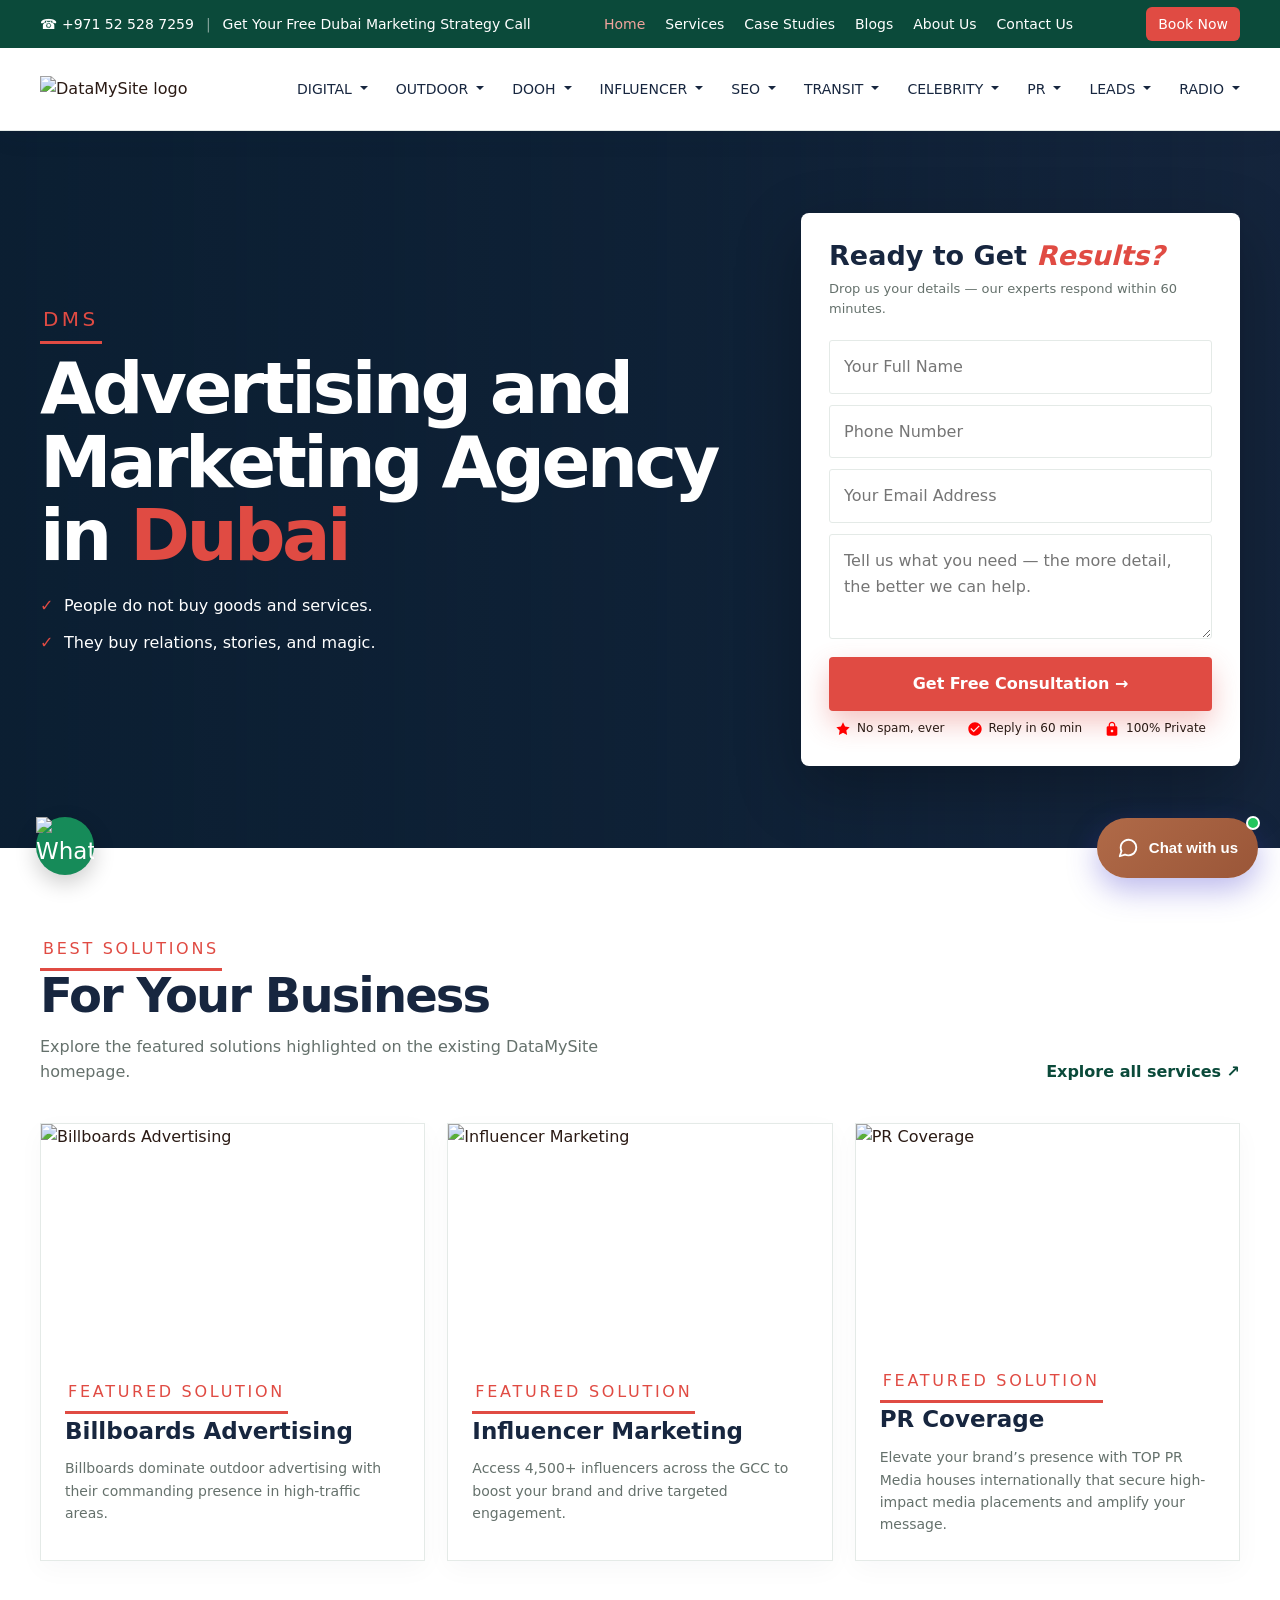
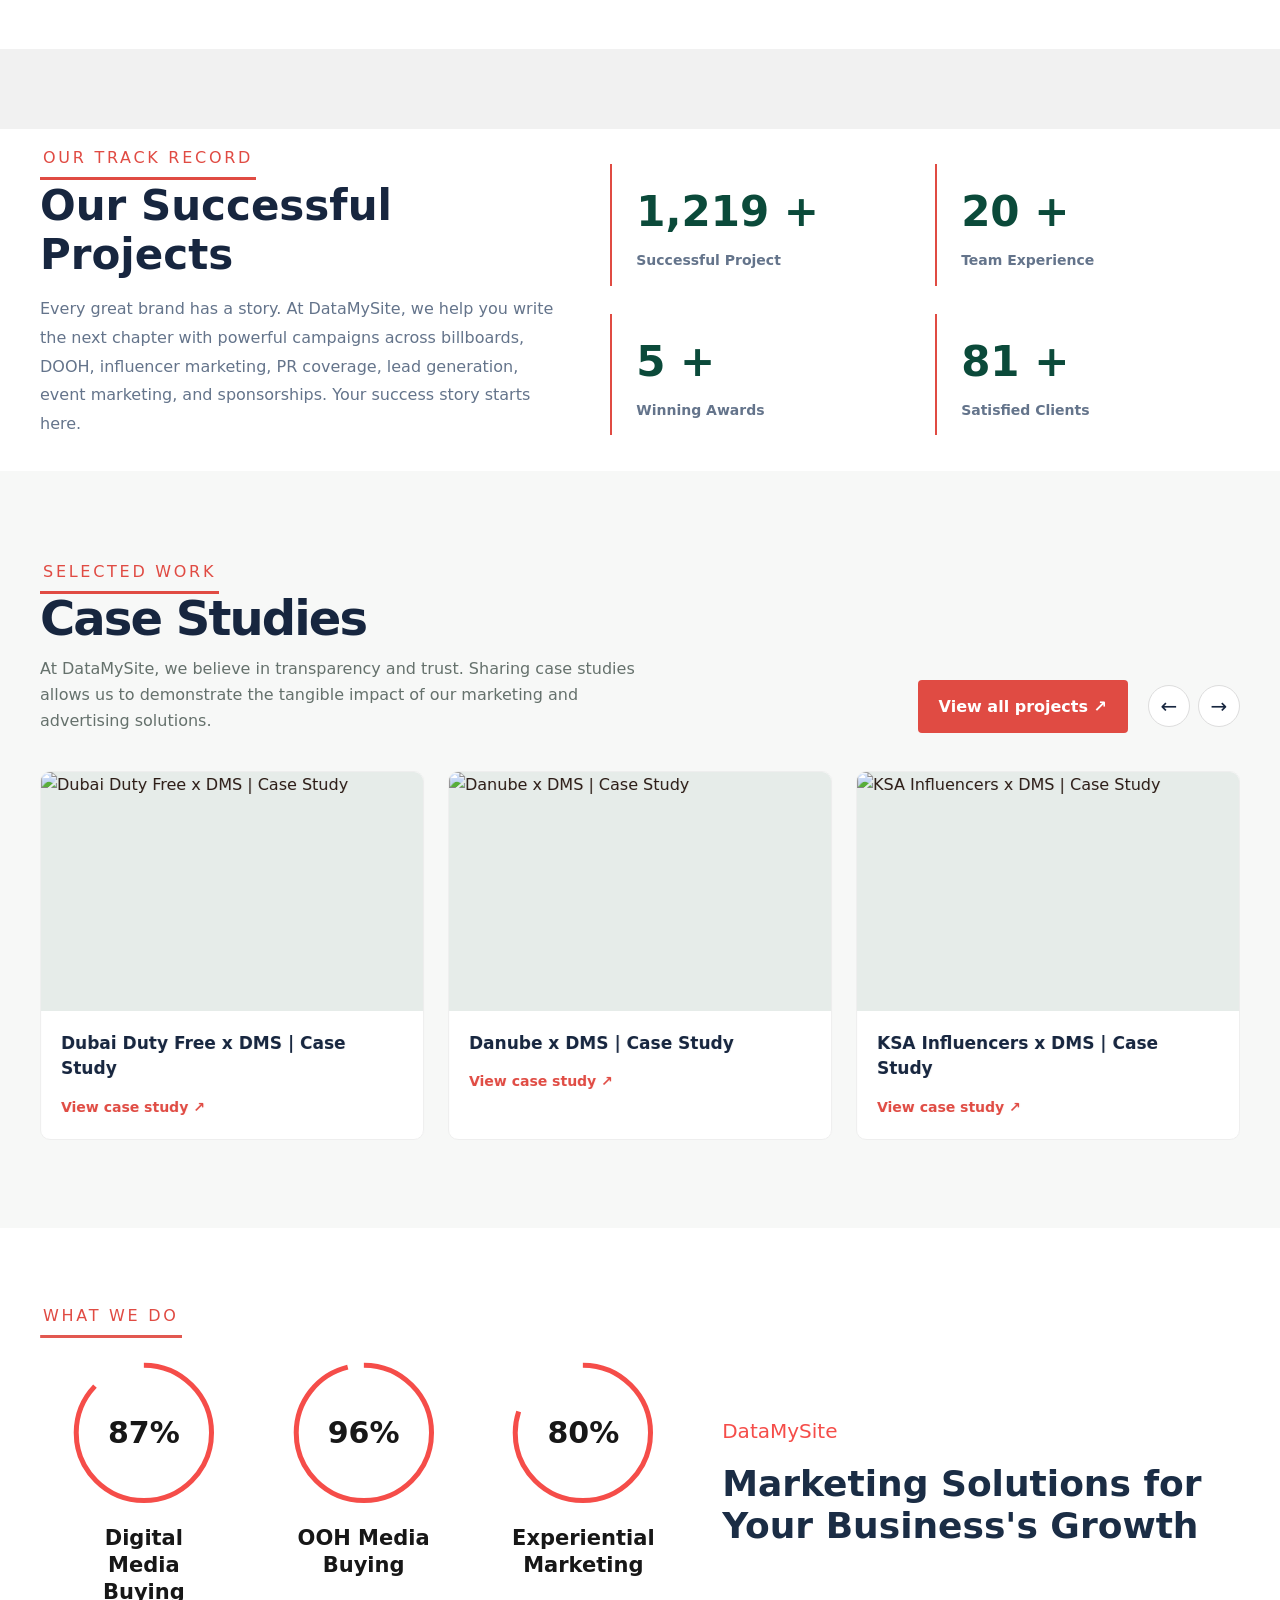
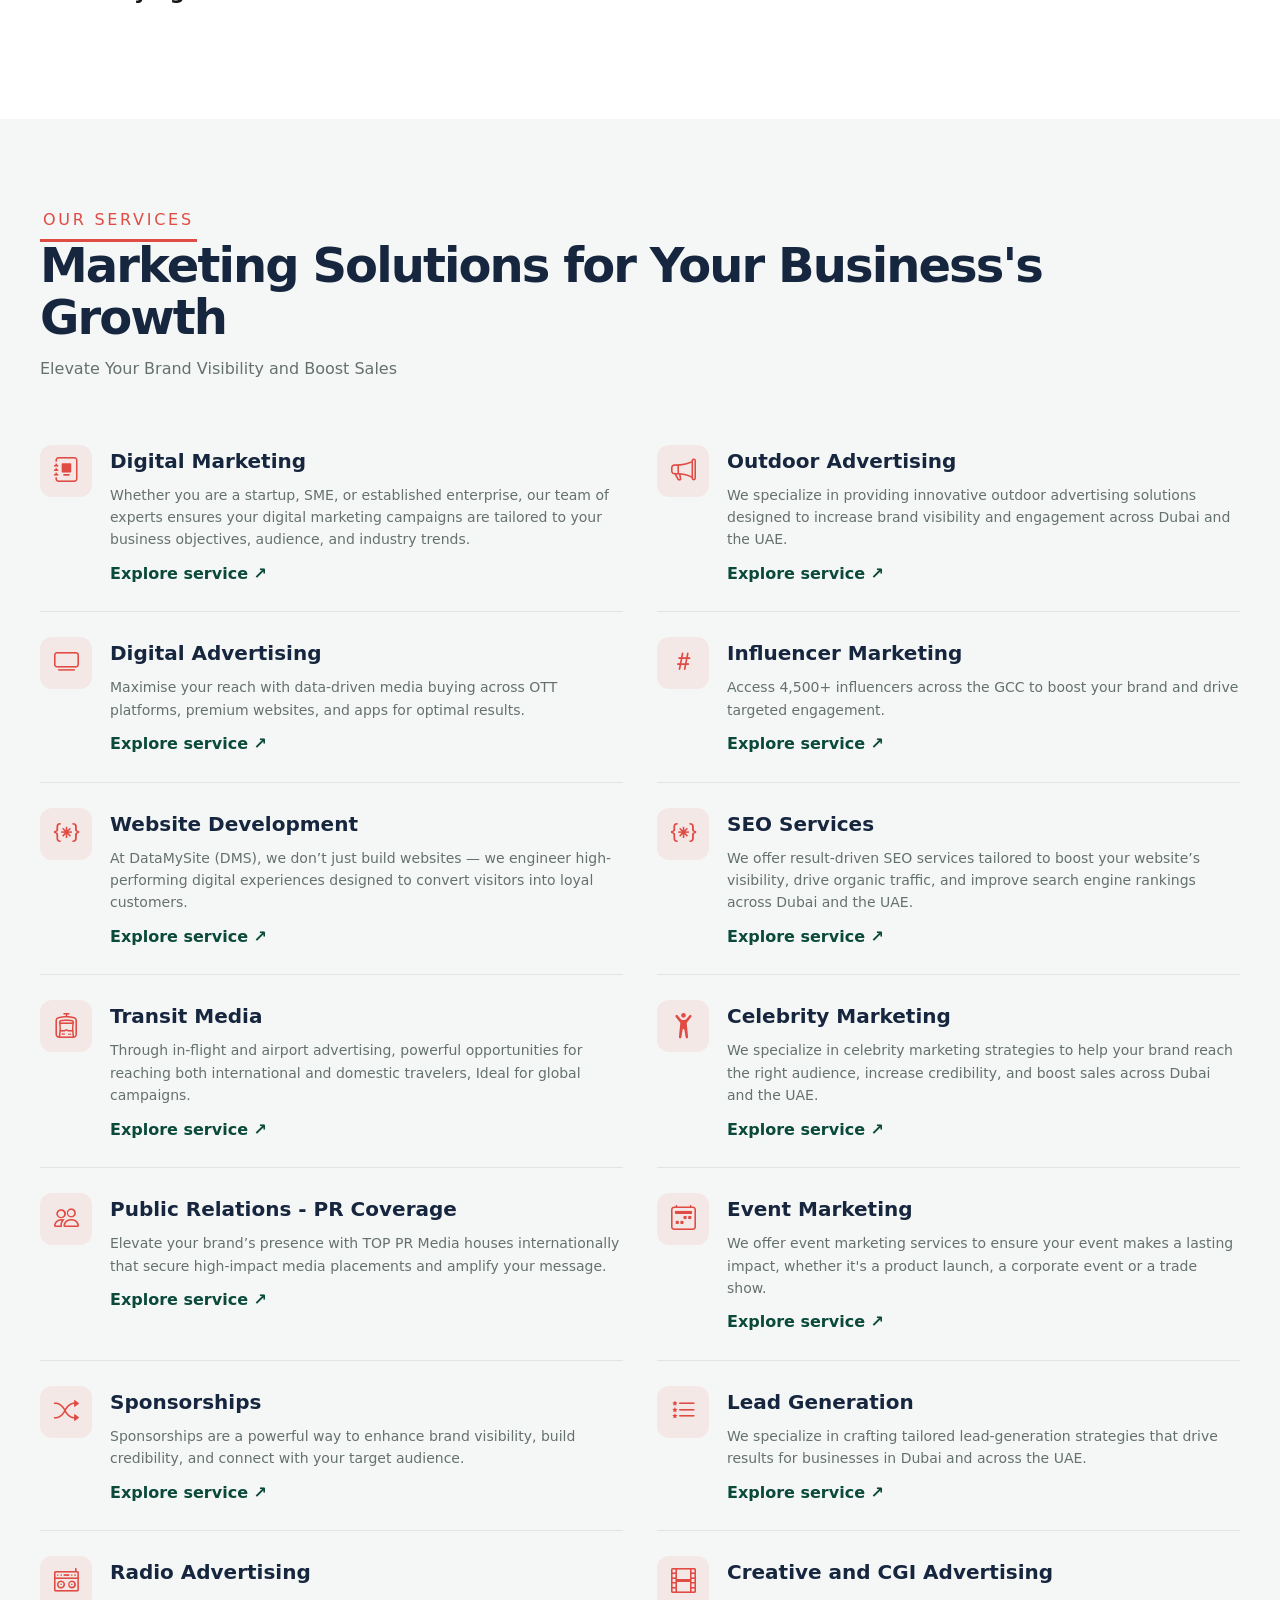
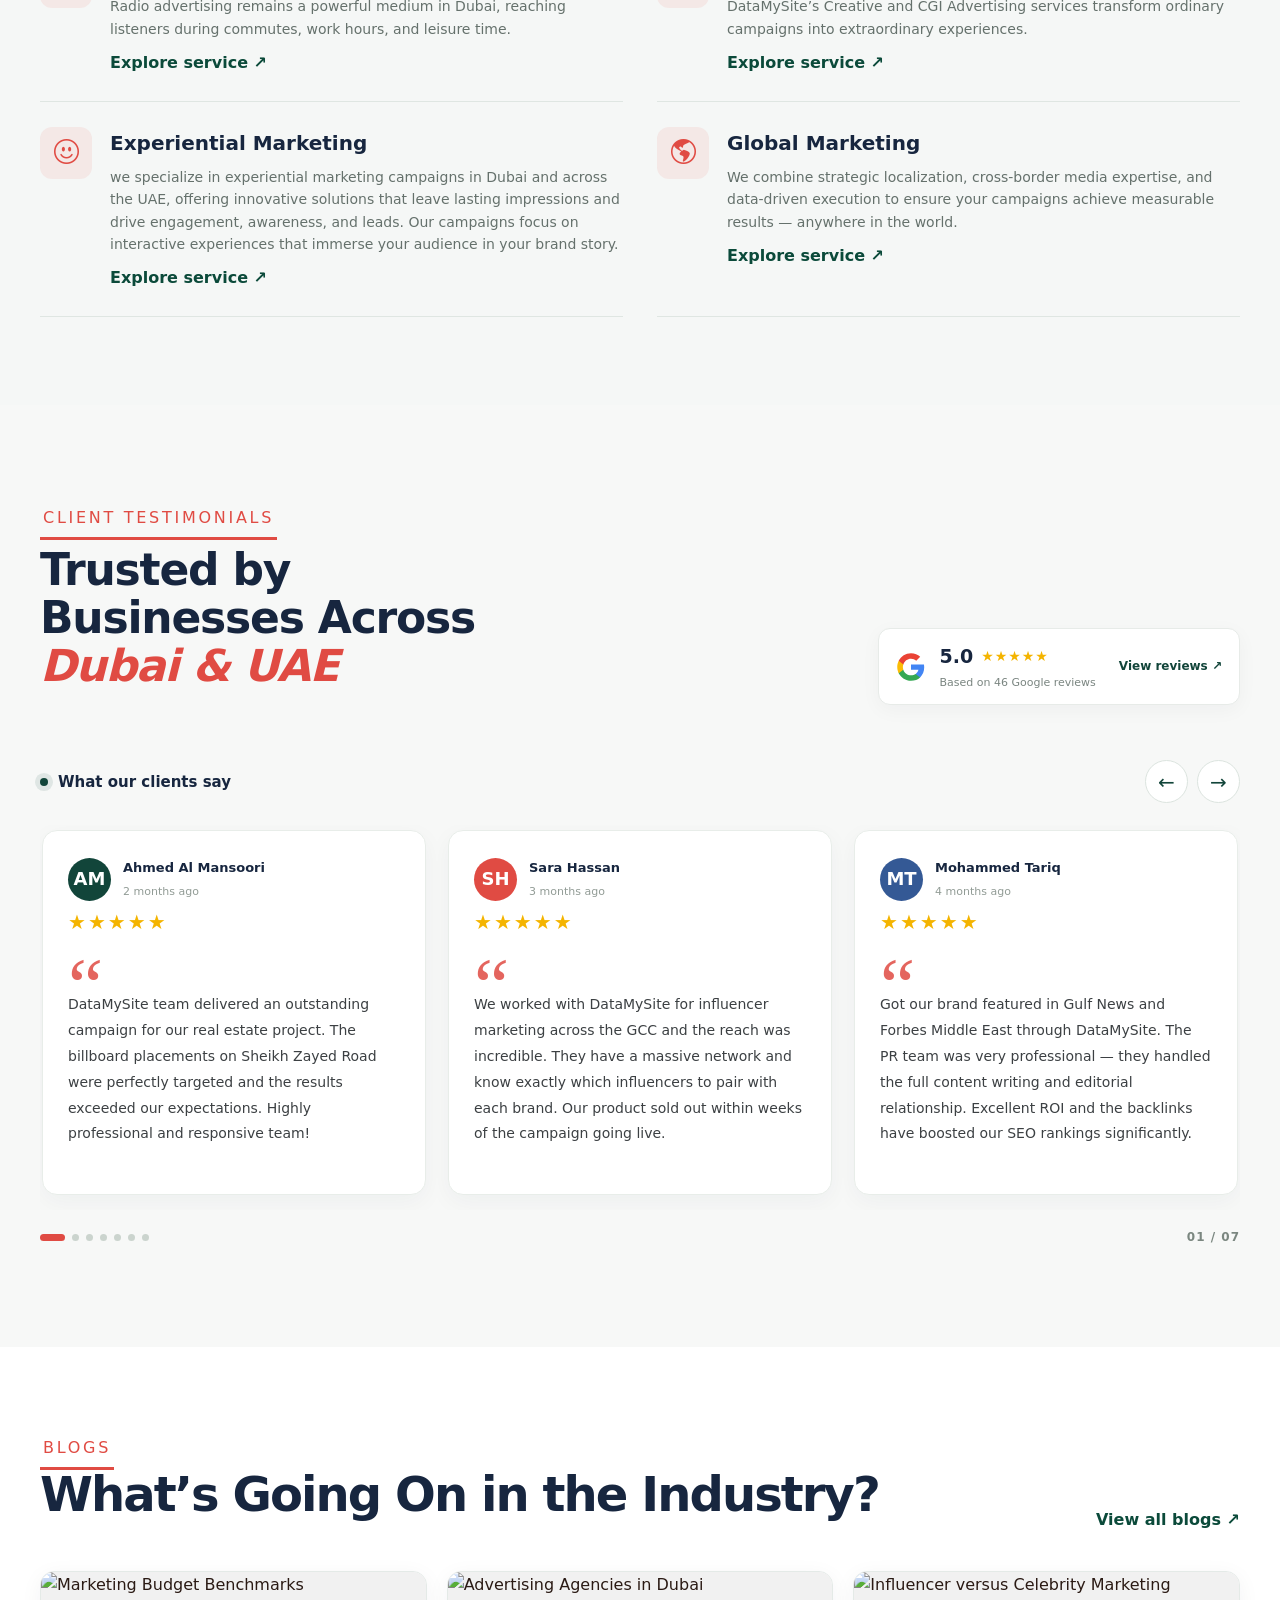
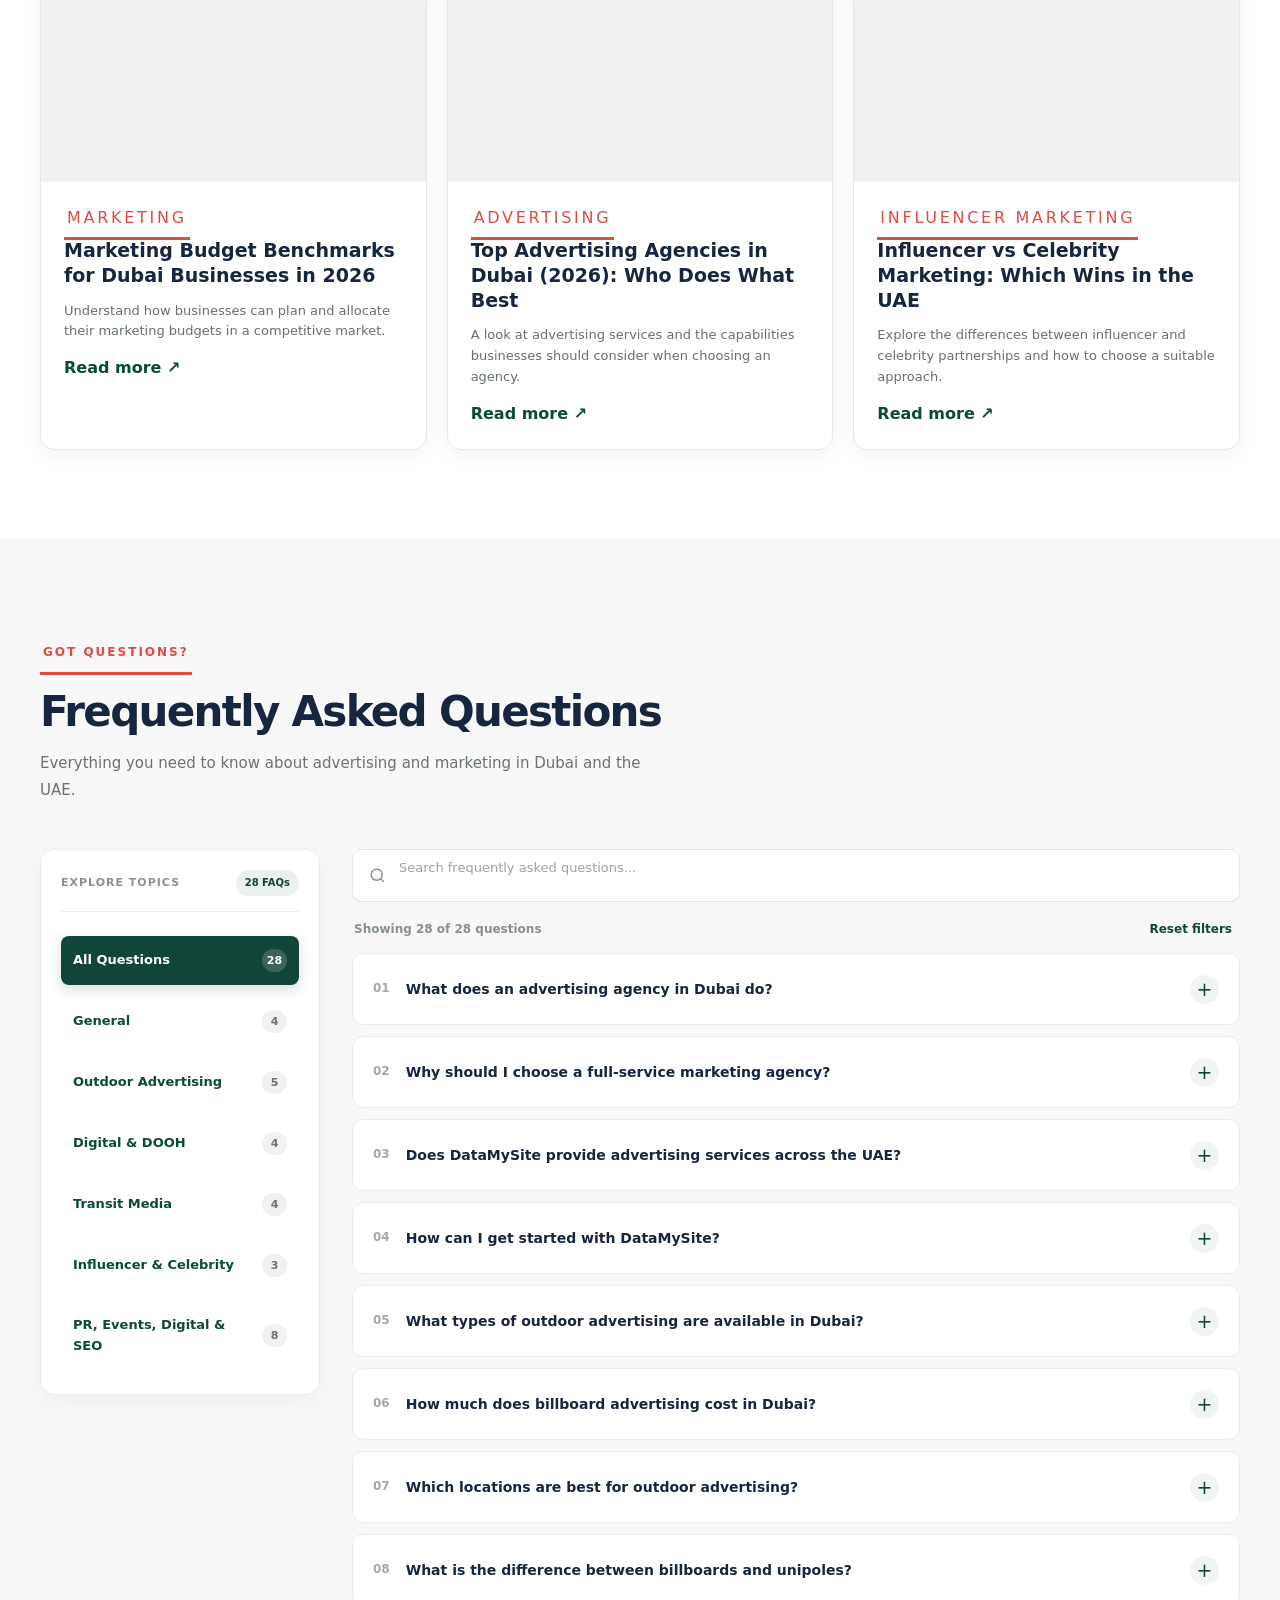
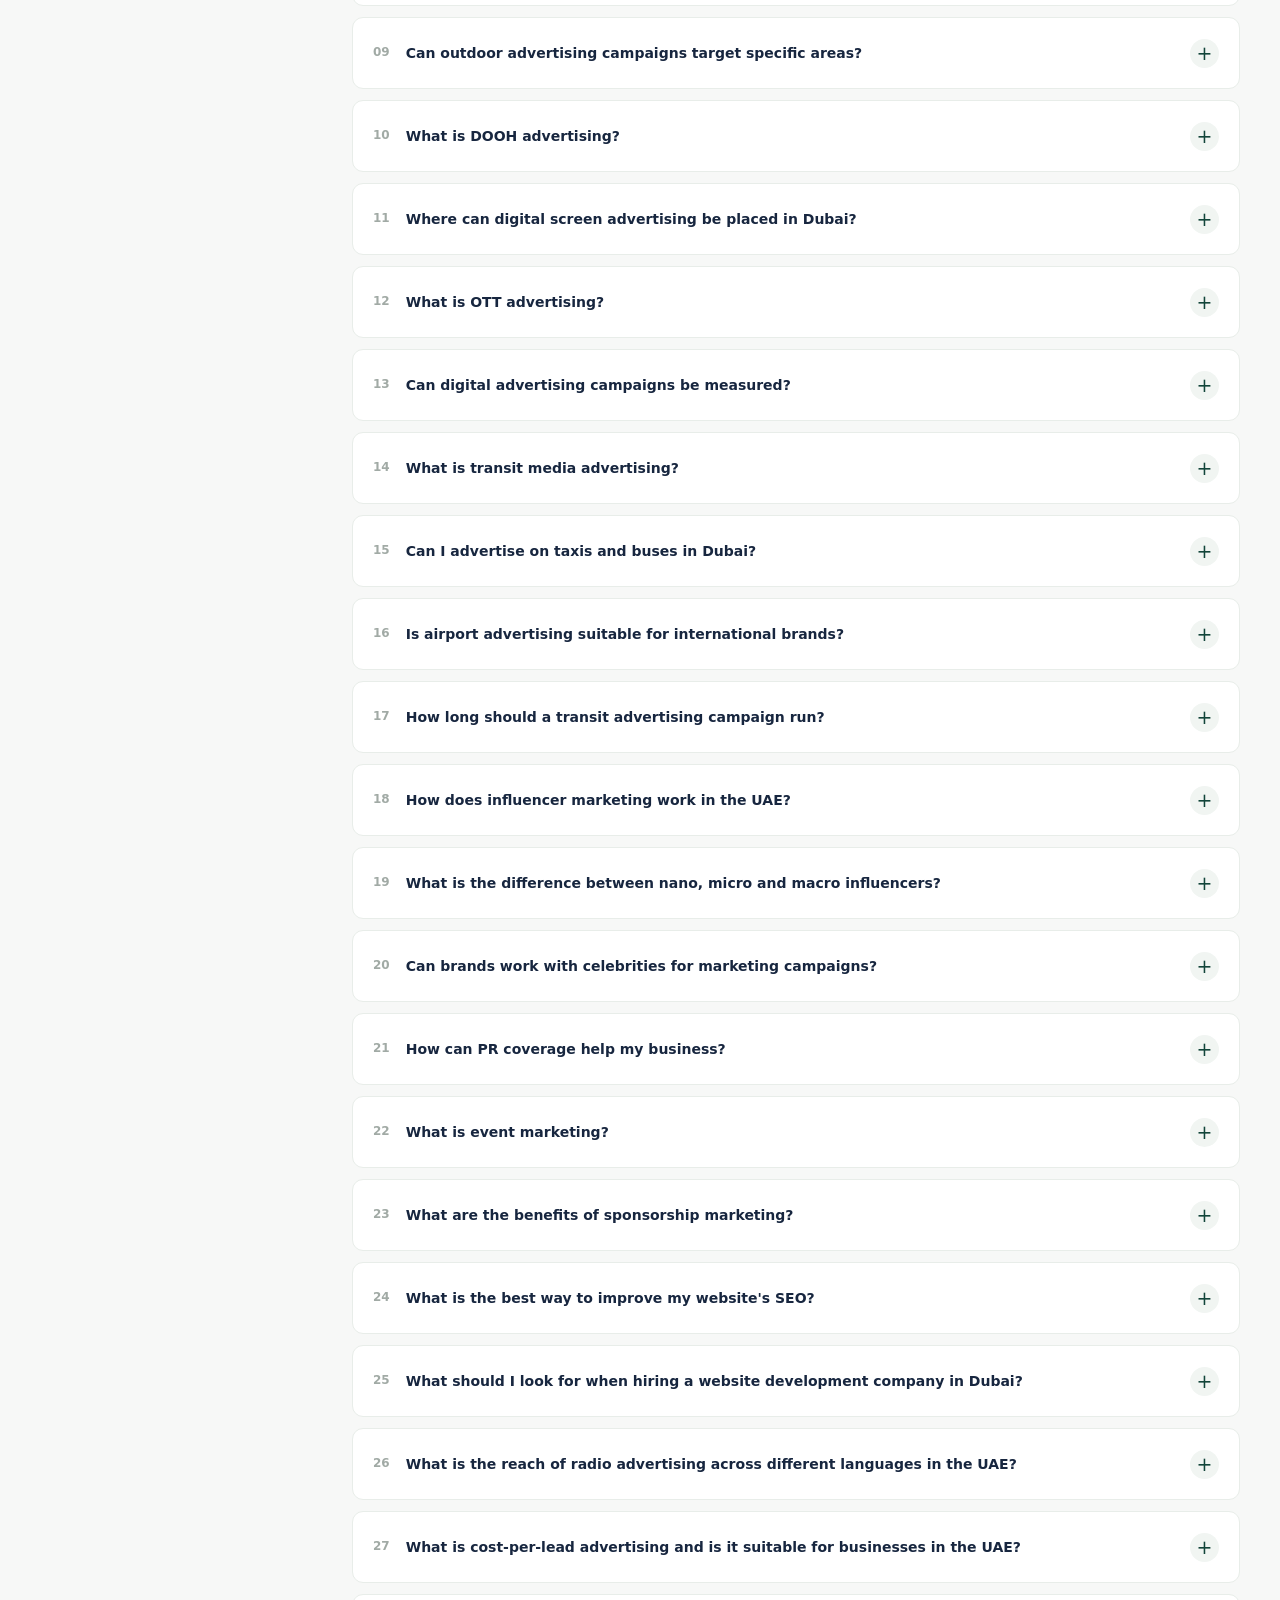
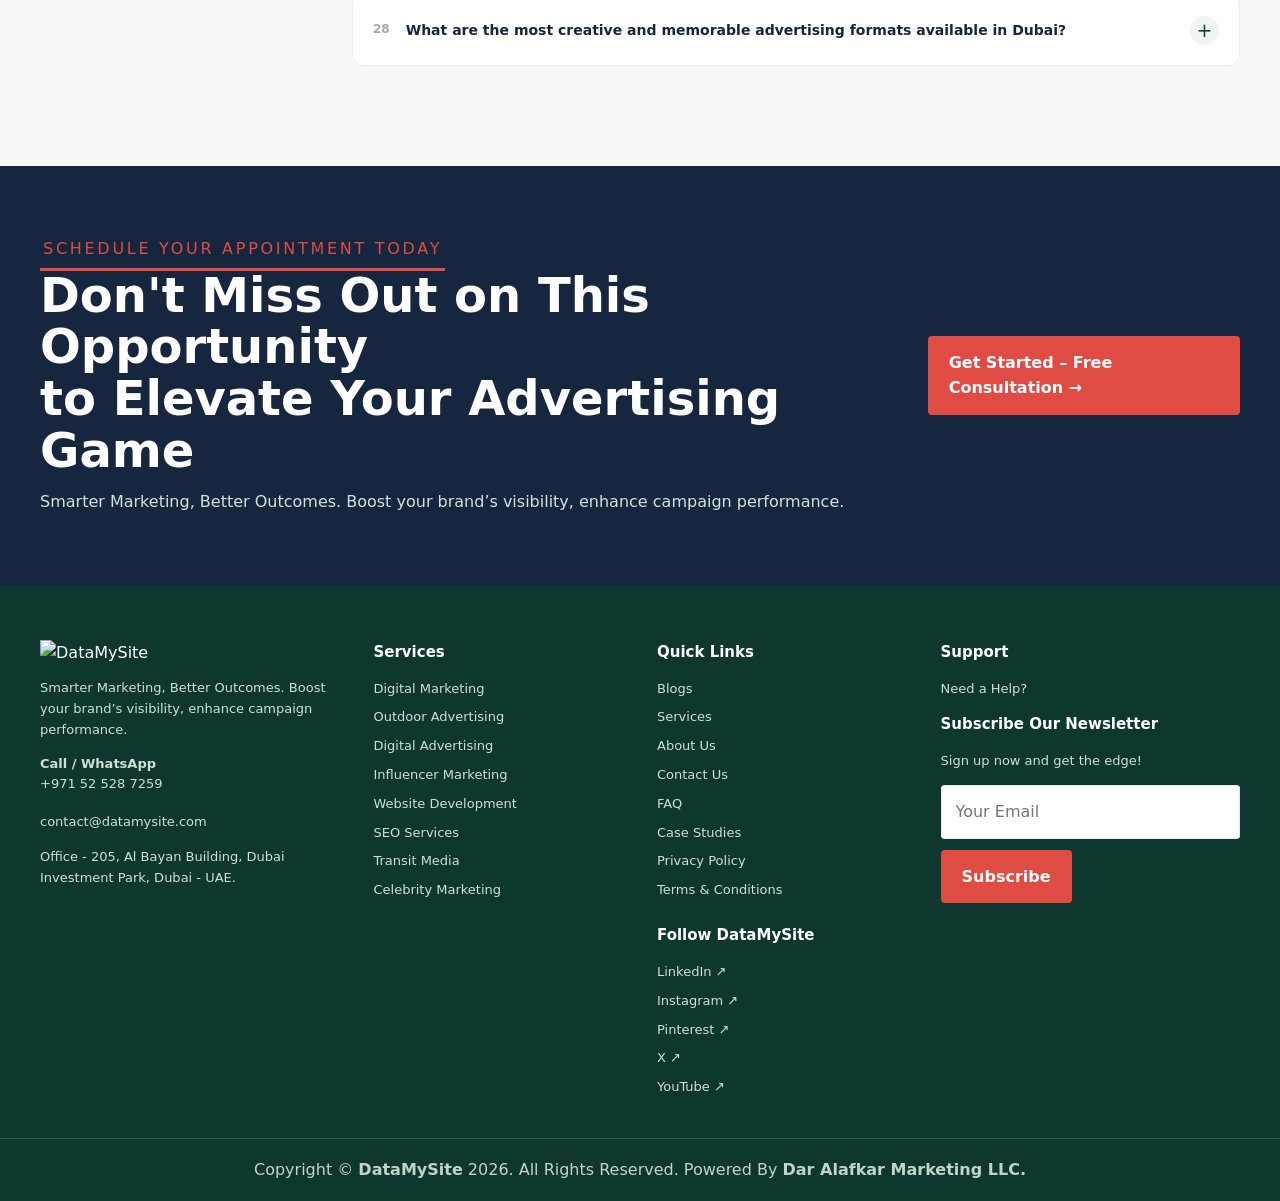
==== commit 388a6e45: "Implement new styles and enhancements for footer and WhatsApp chat functionality" ====
--- a/index.html
+++ b/index.html
@@ -22,6 +22,16 @@
   --container:1200px;
   --shadow:0 18px 50px rgba(23,38,63,.10);
   --font:system-ui,-apple-system,"Segoe UI",Roboto,"Helvetica Neue",Arial,sans-serif;
+  --dms-ink: #0E443B;
+  --dms-surface: #FFFFFF;
+  --dms-soft: #F2F5F3;
+  --dms-line: #E4EAE7;
+  --dms-accent: #B06A48;
+  --dms-accent-2: #9A5638;
+  --dms-muted: #6B7280;
+  --dms-good: #0E9F6E;
+  --dms-radius: 18px;
+  --dms-font: -apple-system, BlinkMacSystemFont, "Segoe UI", Roboto, Helvetica, Arial, sans-serif;
 }
 *{box-sizing:border-box}
 html{scroll-behavior:smooth;scroll-padding-top:95px}
@@ -310,9 +320,9 @@
 .site-footer p,.site-footer a{font-size:13px;color:#d0ded8}
 .footer-links{display:flex;flex-direction:column;gap:8px}
 .footer-links a:hover{color:#fff}
-.footer-bottom{border-top:1px solid #ffffff26;padding:18px 0;font-size:12px;color:#c2d3cc}
+.footer-bottom{border-top:1px solid #ffffff26;padding:18px 0;font-size: 16px;color: #c2d3cc;text-align: center;}
 .mobile-bottom{display:none}
-.wa-float{position:fixed;right:22px;bottom:22px;z-index:40;background:#168b59;color:#fff;width:54px;height:54px;border-radius:50%;display:grid;place-items:center;font-size:23px;box-shadow:0 8px 22px #0003}
+.wa-float{position:fixed;left:36px;bottom:36px;z-index:40;background:#168b59;color:#fff;width:54px;height:54px;border-radius:50%;display:grid;place-items:center;font-size:23px;box-shadow:0 8px 22px #0003}
 
 /* RESPONSIVE */
 @media(max-width:1050px){
@@ -3920,24 +3930,196 @@
       <p>Sign up now and get the edge!</p>
       <form id="newsletterForm">
         <input class="field" type="email" placeholder="Your Email" required>
-        <button class="btn" type="submit">Subscribe</button>
+        <button class="btn footer-newsletter-btn" type="submit">Subscribe</button>
         <small id="newsletterMessage"></small>
       </form>
     </div>
   </div>
 
+  <style>
+    .footer-newsletter-btn {
+      border: none;
+    }
+  </style>
+
   <div class="footer-bottom">
-    <div class="container">Copyright DataMySite. All Rights Reserved.</div>
+    <div class="container">Copyright © <span class="footer-bold">DataMySite</span> 2026. All Rights Reserved. Powered By <span class="footer-bold">Dar Alafkar Marketing LLC.</span></div>
   </div>
 </footer>
 
-<a class="wa-float" href="https://api.whatsapp.com/send/?phone=971525287259" aria-label="Chat on WhatsApp">✆</a>
-
-<div class="mobile-bottom">
+<style>
+  .footer-bottom .footer-bold {
+    font-weight: 700;
+  }
+</style>
+
+<a class="wa-float"
+   href="https://api.whatsapp.com/send/?phone=971525287259"
+   aria-label="Chat on WhatsApp"
+   target="_blank"
+   rel="noopener noreferrer">
+    <img src="https://datamysite.com/public/whatsapp-icon2.png"
+         alt="WhatsApp">
+</a>
+
+<style>
+  .wa-float {
+    position: fixed;
+    right: 25px;
+    bottom: 25px;
+    width: 58px;
+    height: 58px;
+    z-index: 9999;
+    display: flex;
+    align-items: center;
+    justify-content: center;
+    animation: whatsapp-float 3s ease-in-out infinite;
+}
+
+.wa-float img {
+    width: 100%;
+    height: 100%;
+    object-fit: contain;
+    display: block;
+    animation: whatsapp-pulse 2s ease-in-out infinite;
+}
+
+@keyframes whatsapp-float {
+    0%, 100% {
+        transform: translateY(0);
+    }
+    50% {
+        transform: translateY(-8px);
+    }
+}
+
+@keyframes whatsapp-pulse {
+    0%, 100% {
+        transform: scale(1);
+    }
+    50% {
+        transform: scale(1.08);
+    }
+}
+
+.wa-float:hover {
+    animation-play-state: paused;
+}
+
+.wa-float:hover img {
+    animation-play-state: paused;
+    transform: scale(1.12);
+}
+
+@media (prefers-reduced-motion: reduce) {
+    .wa-float,
+    .wa-float img {
+        animation: none;
+    }
+}
+</style>
+
+<button id="dms-launcher" aria-label="Open chat">
+  <span class="pulse"></span>
+  <svg viewBox="0 0 24 24" fill="none" stroke="currentColor" stroke-width="2" stroke-linecap="round" stroke-linejoin="round"><path d="M21 11.5a8.38 8.38 0 0 1-.9 3.8 8.5 8.5 0 0 1-7.6 4.7 8.38 8.38 0 0 1-3.8-.9L3 21l1.9-5.7a8.38 8.38 0 0 1-.9-3.8 8.5 8.5 0 0 1 4.7-7.6 8.38 8.38 0 0 1 3.8-.9h.5a8.48 8.48 0 0 1 8 8v.5z"></path></svg>
+  <span id="dms-launch-label">Chat with us</span>
+</button>
+
+<style>
+#dms-launcher {
+    position: fixed;
+    right: 22px;
+    bottom: 22px;
+    z-index: 2147483000;
+    height: 60px;
+    min-width: 60px;
+    padding: 0 20px;
+    border: none;
+    cursor: pointer;
+    border-radius: 999px;
+    color: #fff;
+    font-family: var(--dms-font);
+    font-weight: 600;
+    font-size: 15px;
+    display: flex;
+    align-items: center;
+    gap: 10px;
+    background: linear-gradient(135deg, var(--dms-accent), var(--dms-accent-2));
+    box-shadow: 0 12px 30px rgba(67, 56, 202, .35);
+    transition: box-shadow .3s ease;
+
+    /* Floating animation */
+    animation: dms-float 3s ease-in-out infinite;
+}
+
+#dms-launcher .pulse {
+    position: absolute;
+    right: -2px;
+    top: -2px;
+    width: 14px;
+    height: 14px;
+    border-radius: 50%;
+    background: #22C55E;
+    border: 2px solid #fff;
+
+    /* Pulse animation */
+    animation: dms-status-pulse 2s ease-out infinite;
+}
+
+#dms-launcher svg {
+    width: 22px;
+    height: 22px;
+    flex: none;
+    transition: transform .3s ease;
+}
+
+/* Floating movement */
+@keyframes dms-float {
+    0%, 100% {
+        transform: translateY(0);
+    }
+    50% {
+        transform: translateY(-7px);
+    }
+}
+
+/* Green status pulse */
+@keyframes dms-status-pulse {
+    0% {
+        box-shadow: 0 0 0 0 rgba(34, 197, 94, .6);
+    }
+    70% {
+        box-shadow: 0 0 0 9px rgba(34, 197, 94, 0);
+    }
+    100% {
+        box-shadow: 0 0 0 0 rgba(34, 197, 94, 0);
+    }
+}
+
+/* Hover effect */
+#dms-launcher:hover {
+    animation-play-state: paused;
+    box-shadow: 0 16px 35px rgba(67, 56, 202, .45);
+}
+
+#dms-launcher:hover svg {
+    transform: scale(1.12);
+}
+
+/* Accessibility */
+@media (prefers-reduced-motion: reduce) {
+    #dms-launcher,
+    #dms-launcher .pulse {
+        animation: none;
+    }
+}
+</style>
+
+<!-- <div class="mobile-bottom">
   <a href="tel:+971525287259">Call</a>
   <a href="https://api.whatsapp.com/send/?phone=971525287259">WhatsApp</a>
   <a href="#contact">Enquire</a>
-</div>
+</div> -->
 
 <script>
 /* Mobile service navigation */
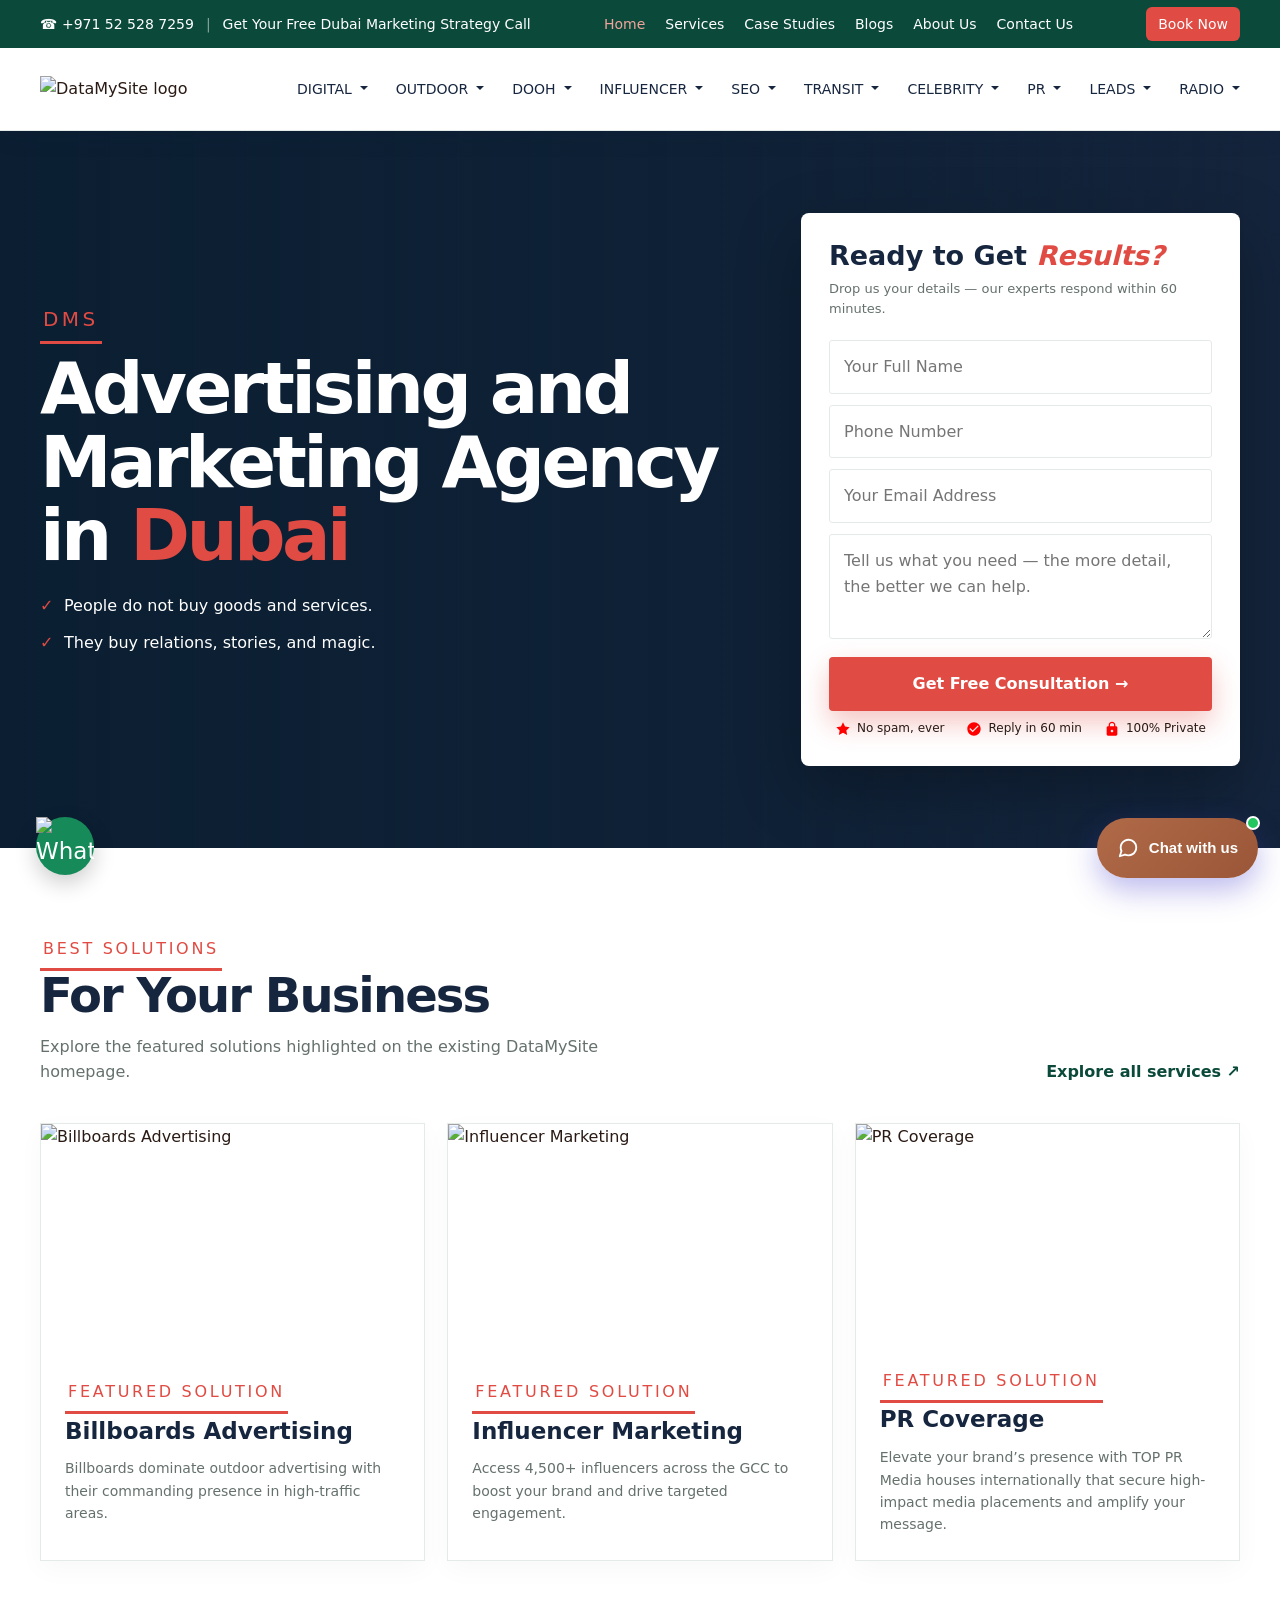
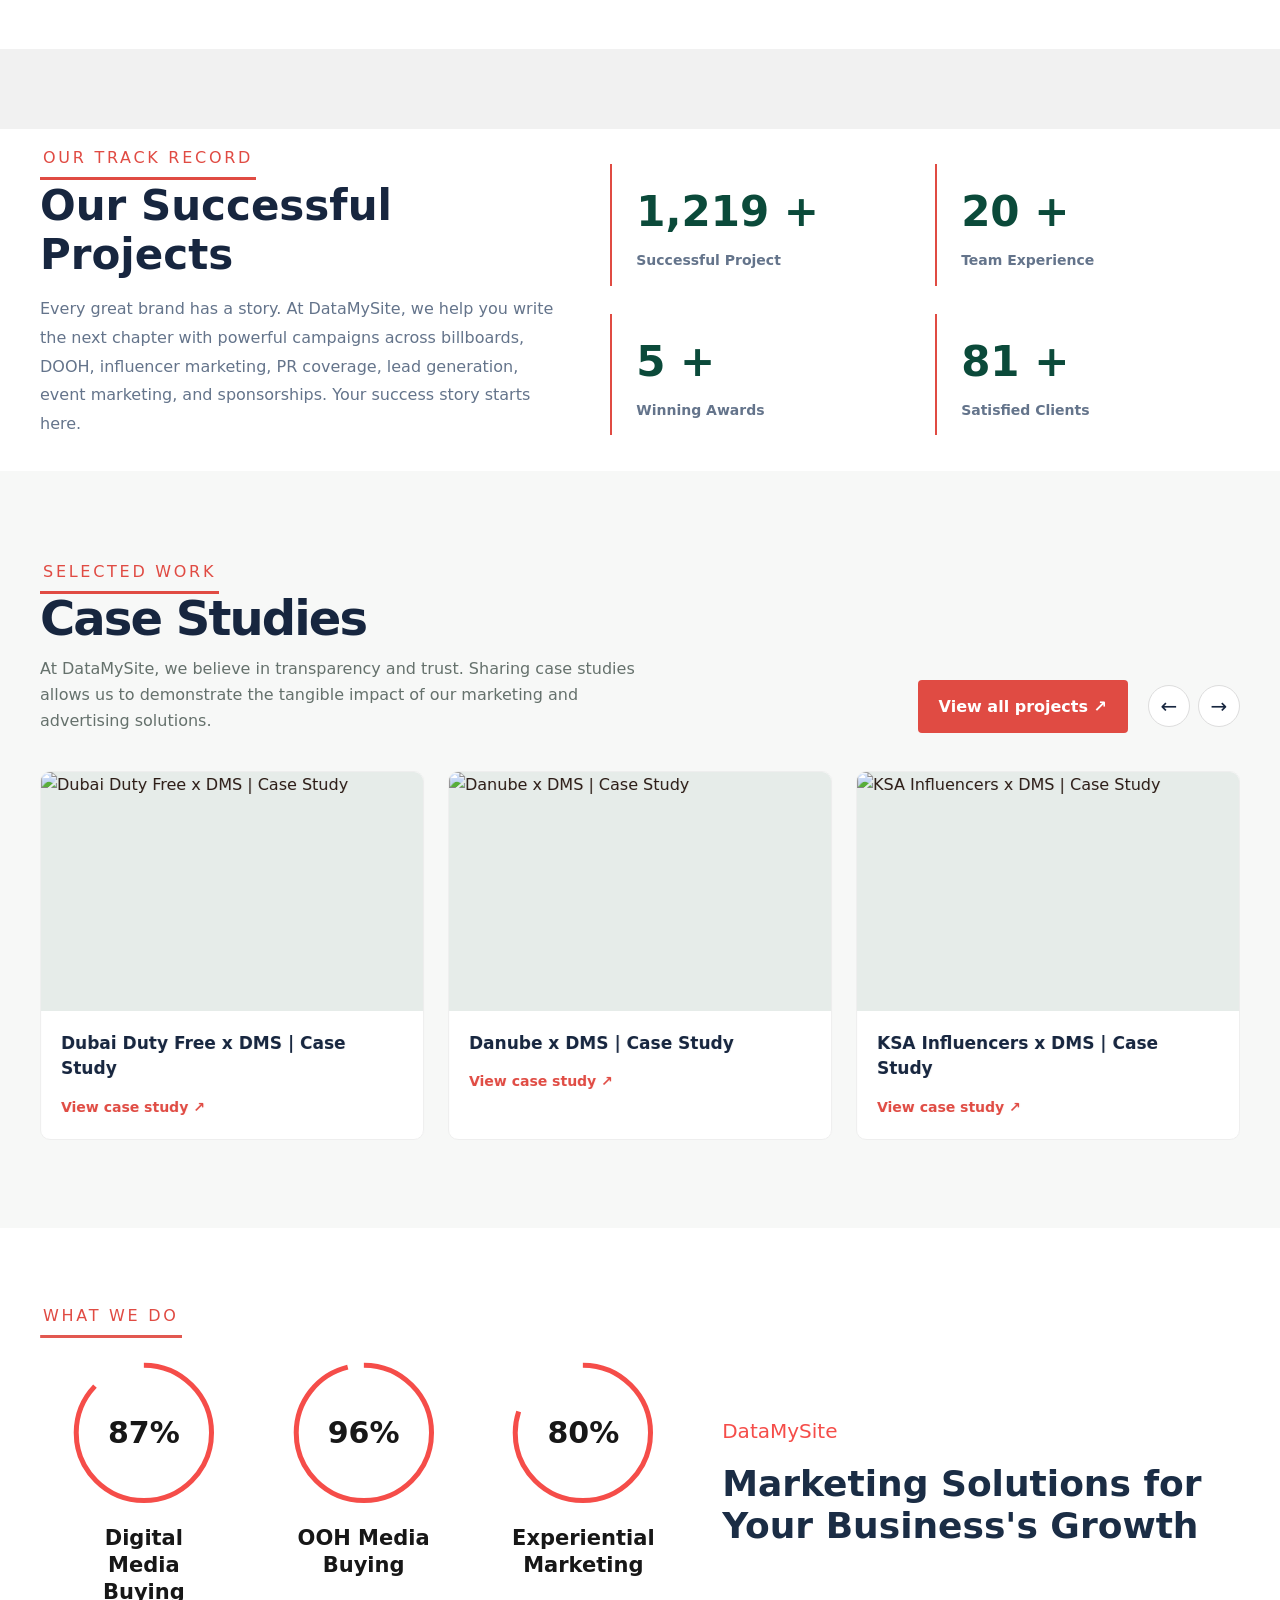
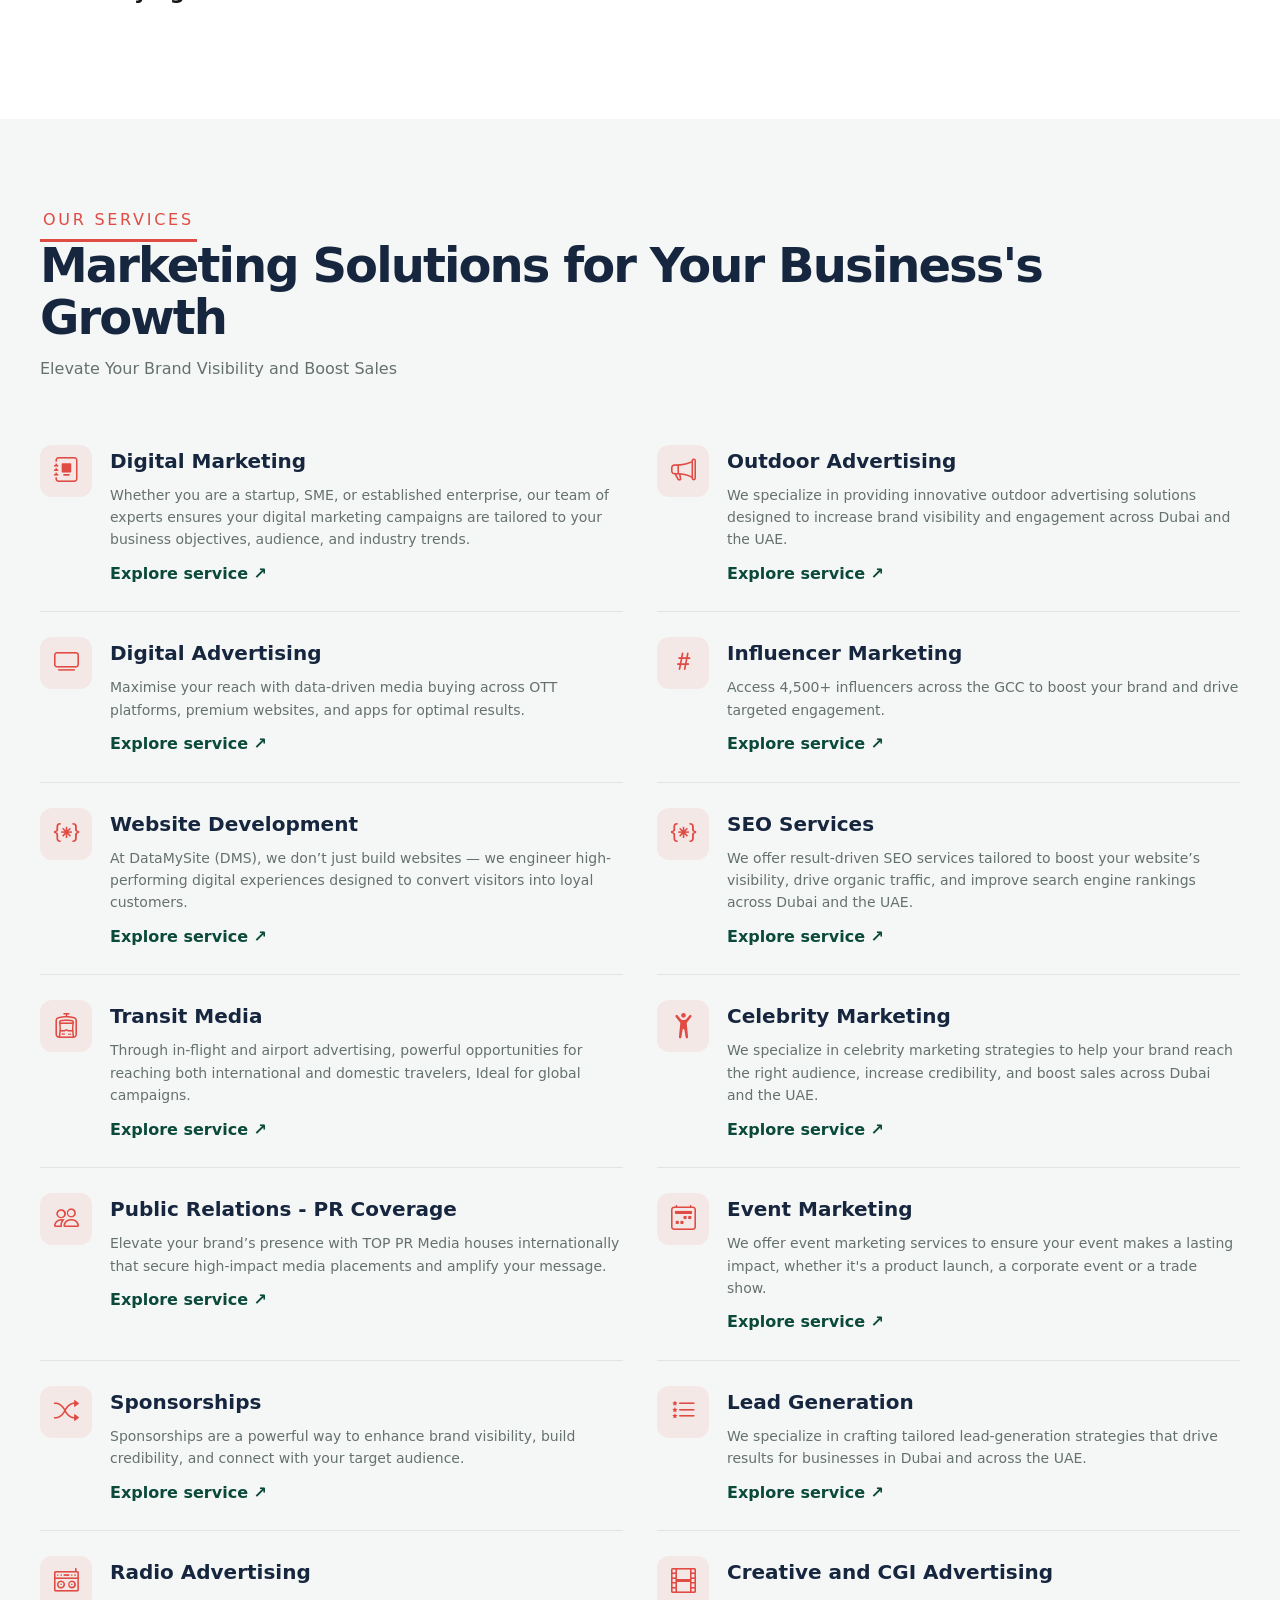
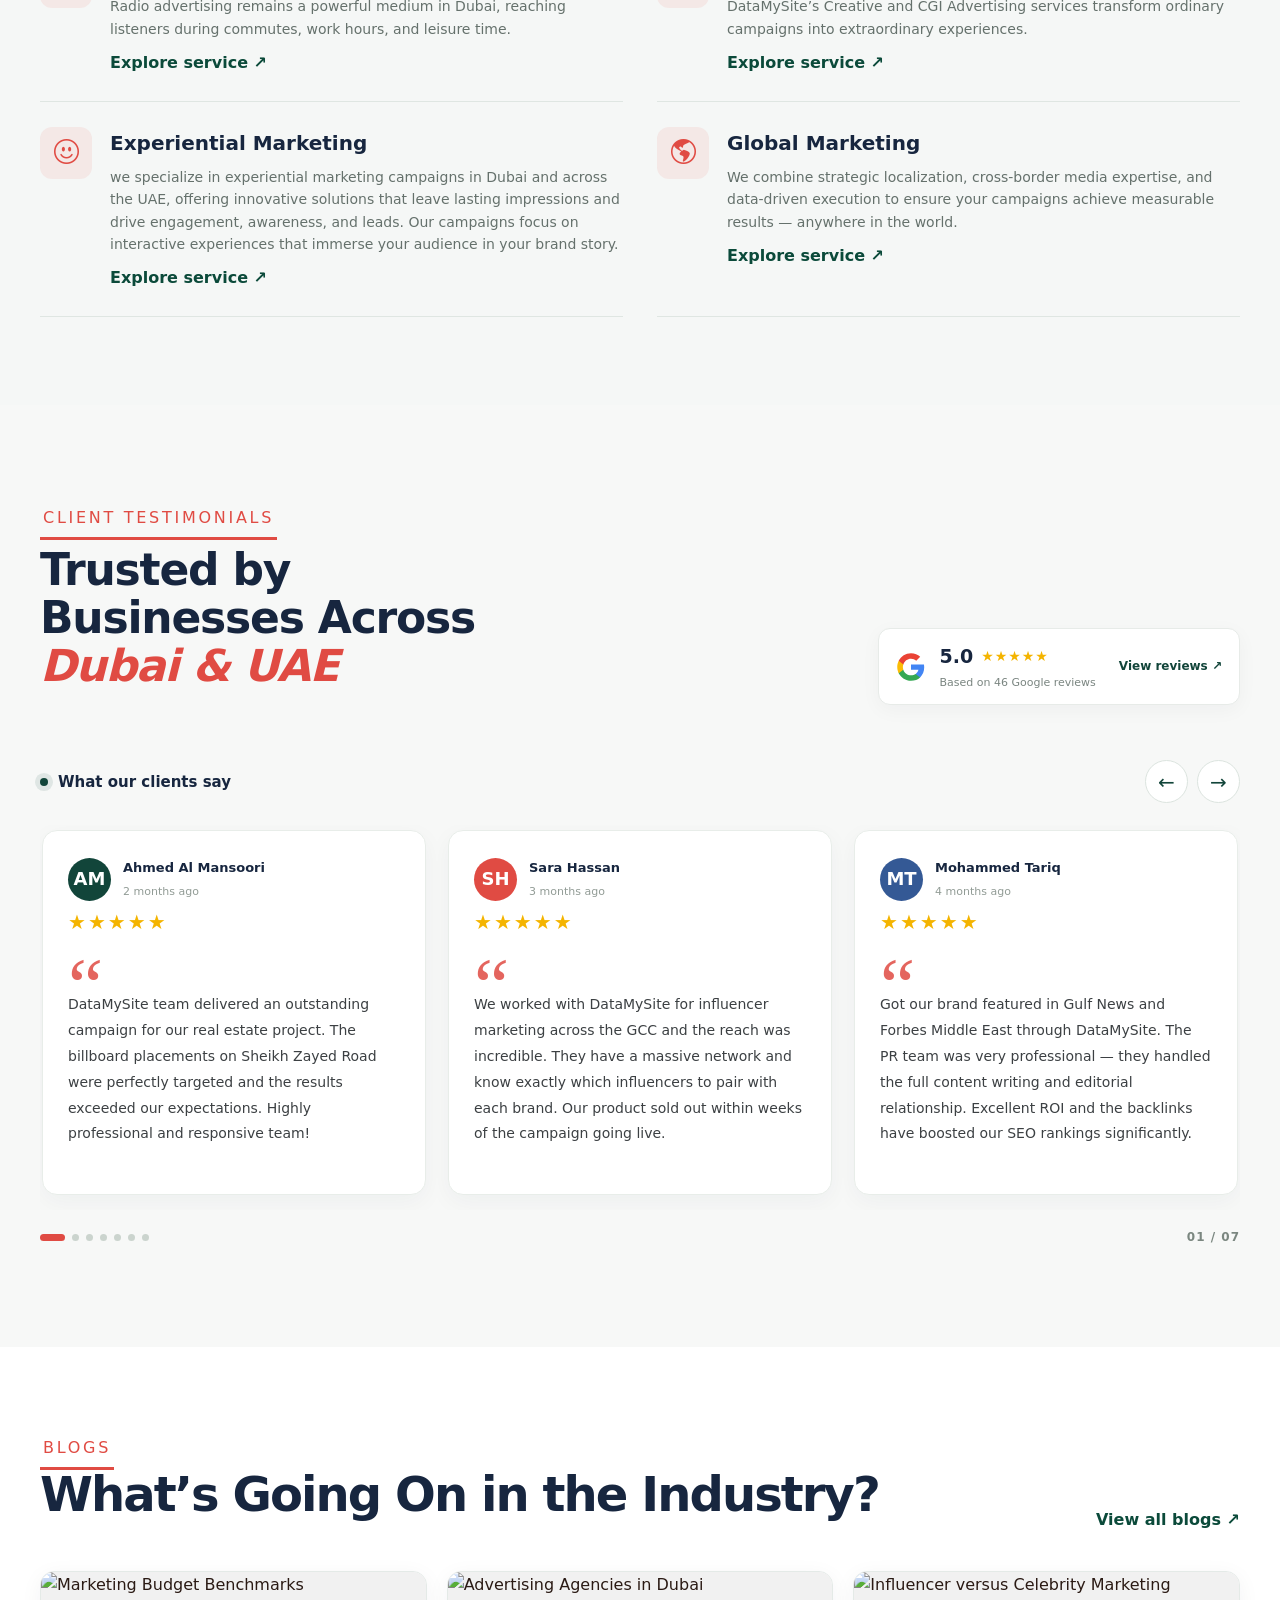
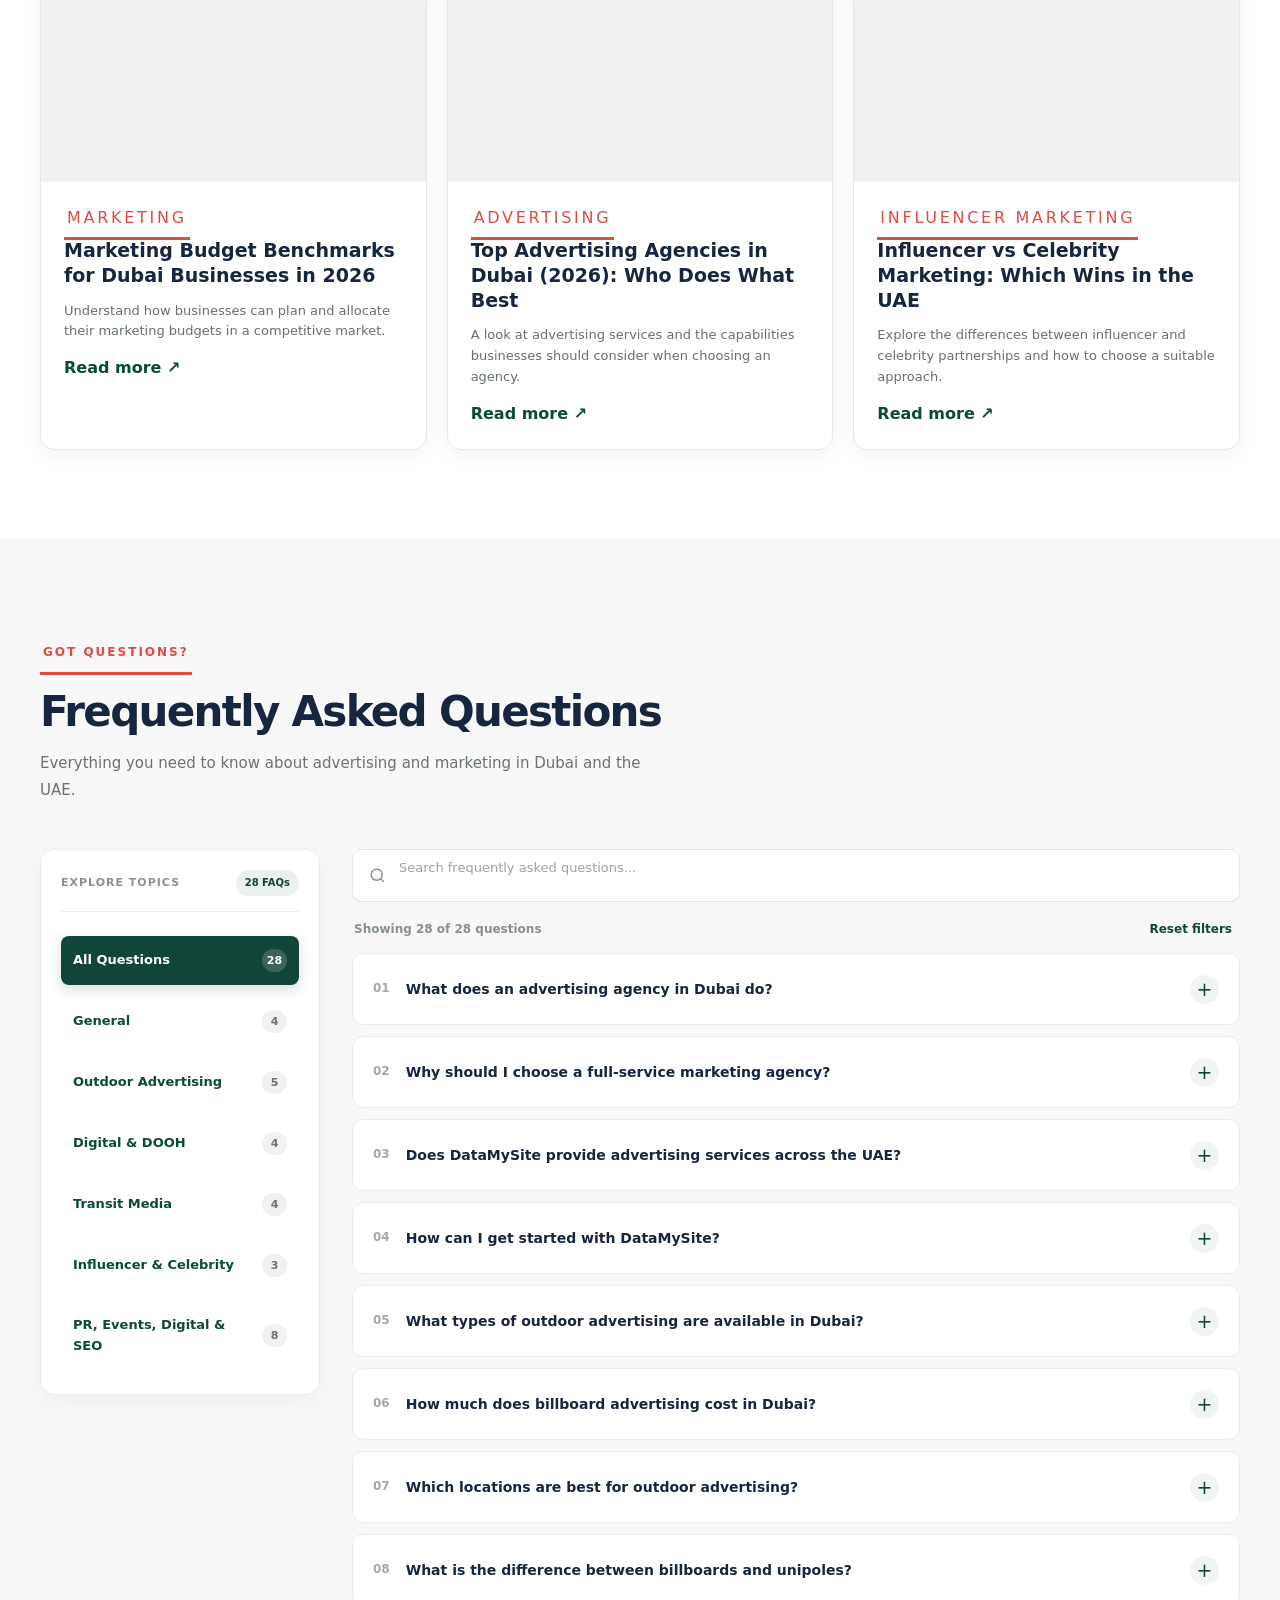
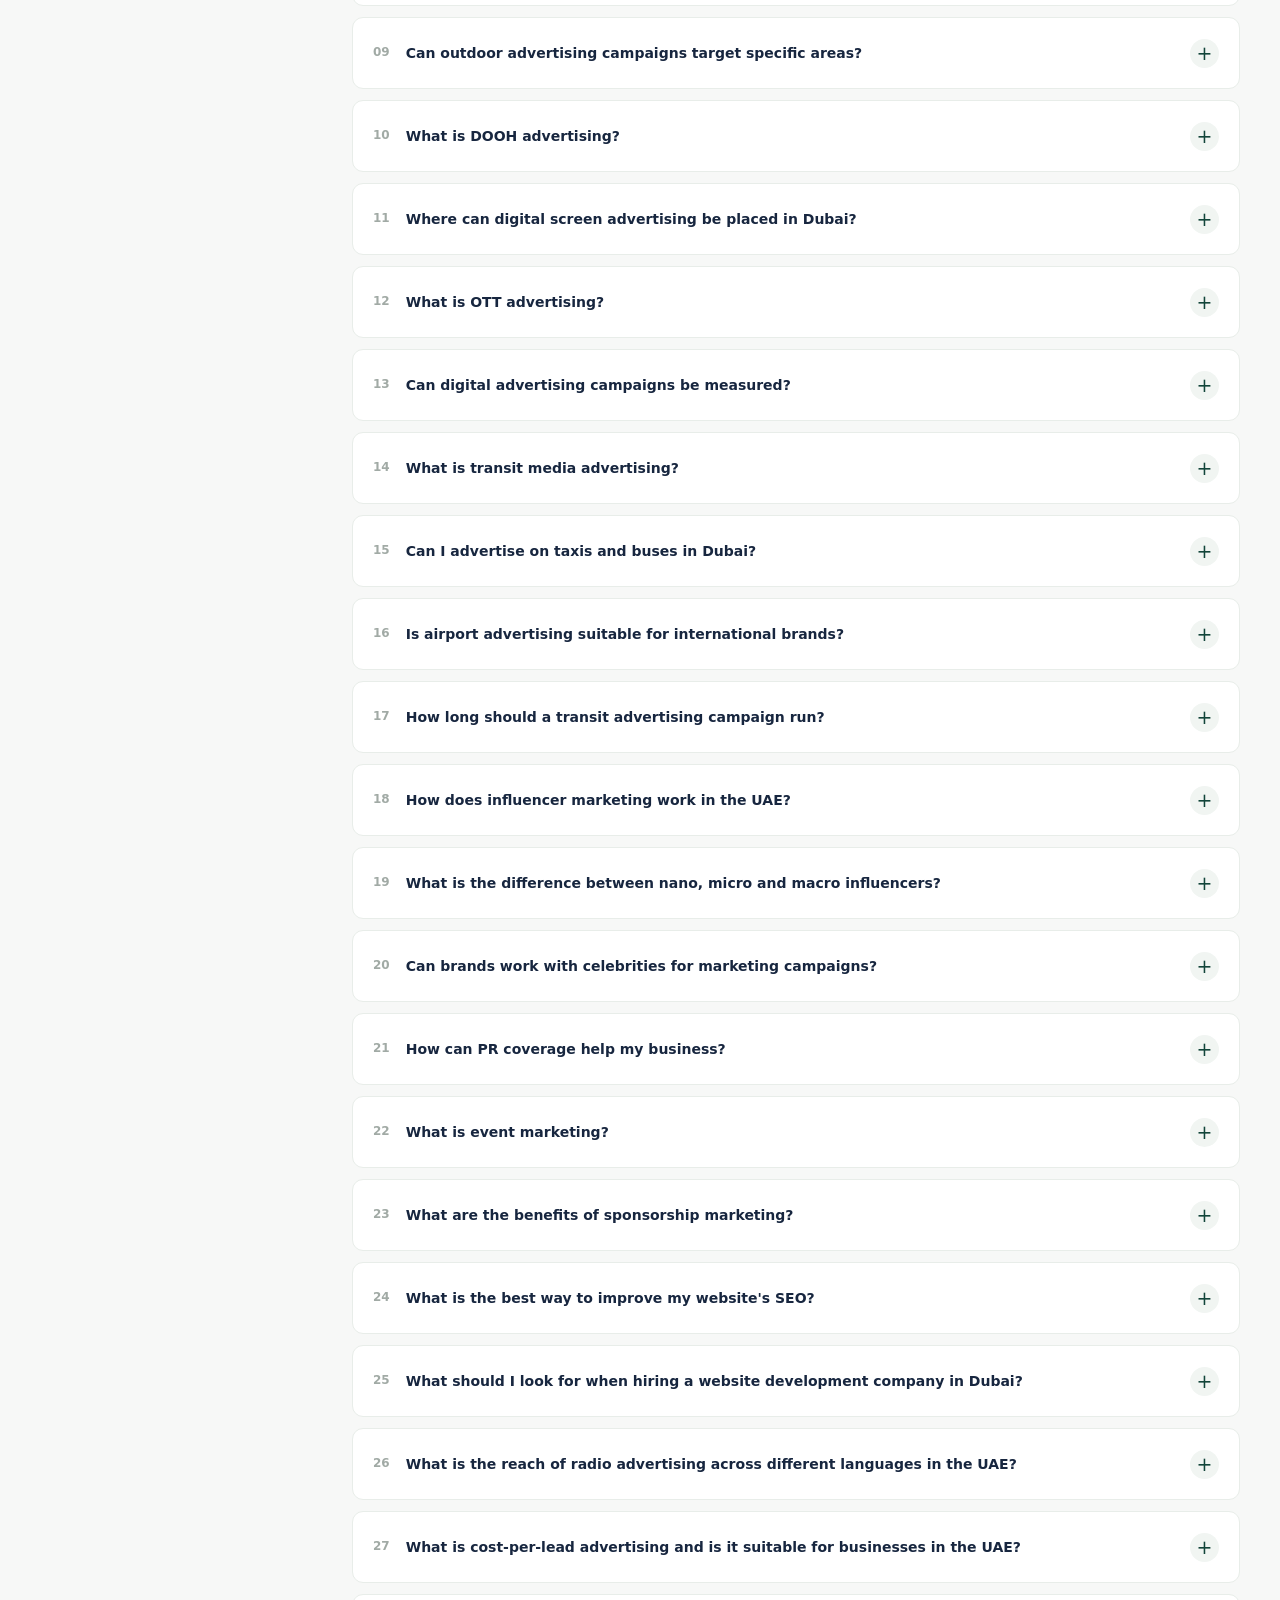
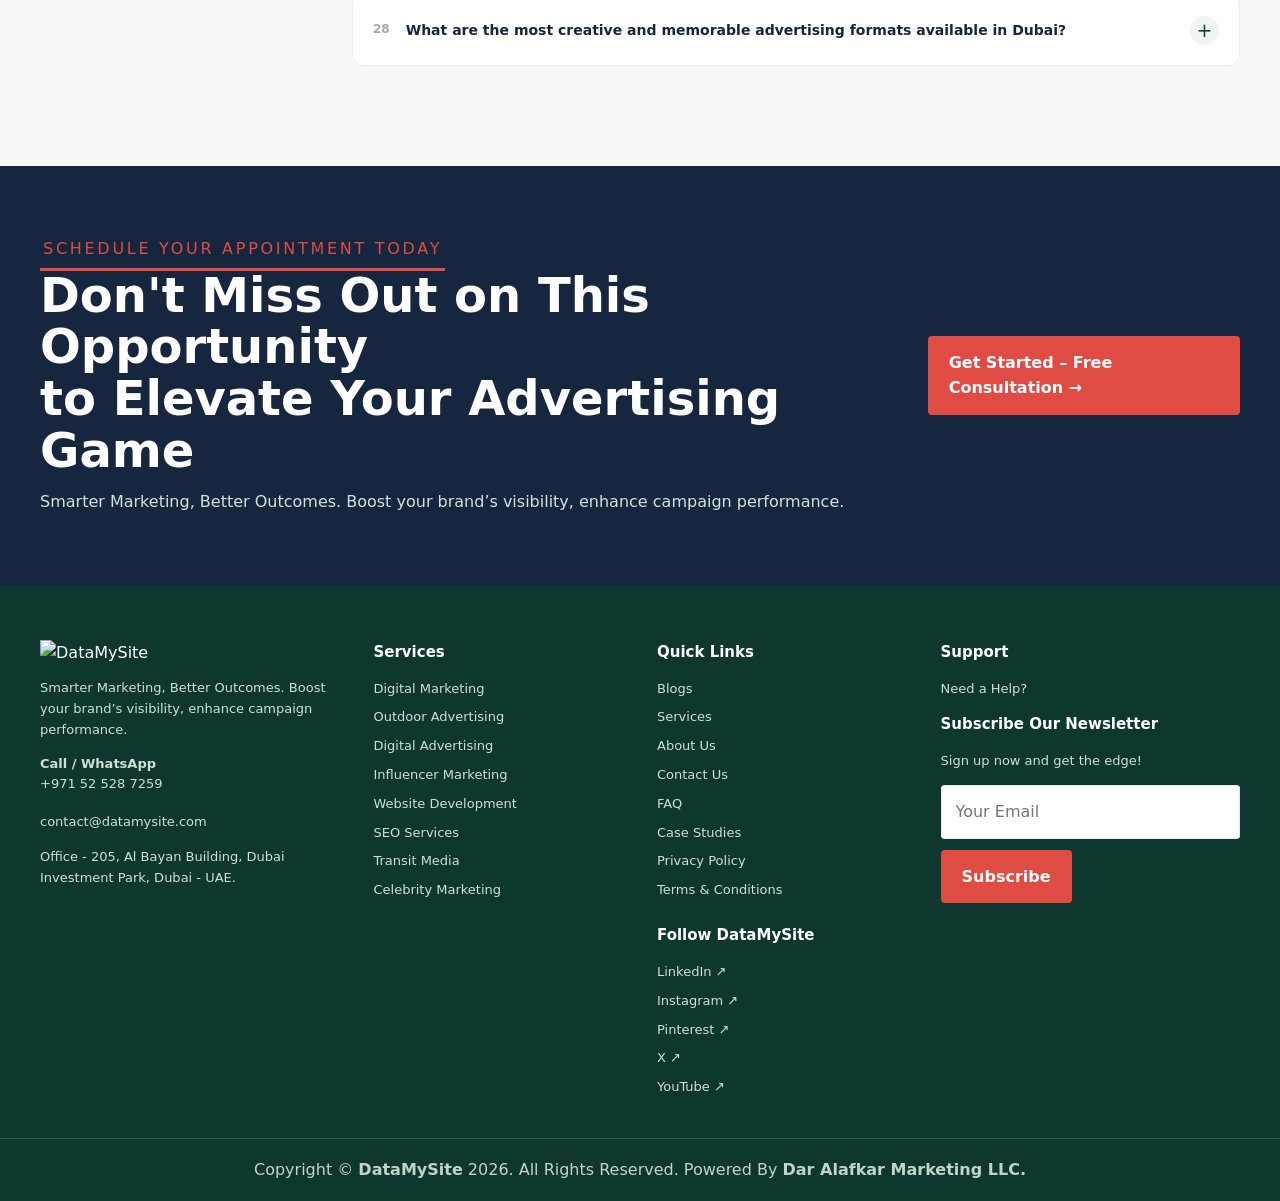
==== commit b824731f: "Implement hero form animations and accessibility enhancements" ====
--- a/index.html
+++ b/index.html
@@ -479,6 +479,122 @@
     }
 }
 </style>
+<style>
+/* Hero form entrance animation */
+.hero-form {
+    animation: hero-form-enter 0.9s cubic-bezier(.22, 1, .36, 1) both;
+    transform-origin: center;
+}
+
+@keyframes hero-form-enter {
+    from {
+        opacity: 0;
+        transform: translateY(35px) scale(.97);
+    }
+    to {
+        opacity: 1;
+        transform: translateY(0) scale(1);
+    }
+}
+
+/* Subtle form highlight */
+.hero-form {
+    animation:
+        hero-form-enter .9s cubic-bezier(.22, 1, .36, 1) both,
+        hero-form-glow 4s ease-in-out 1s infinite;
+}
+
+@keyframes hero-form-glow {
+    0%, 100% {
+        box-shadow: 0 10px 35px rgba(11, 74, 58, .08);
+    }
+    50% {
+        box-shadow: 0 15px 40px rgba(11, 74, 58, .18);
+    }
+}
+
+/* Heading animation */
+.hero-form h2 {
+    animation: hero-content-enter .6s ease .2s both;
+}
+
+/* Description */
+.hero-form > p {
+    animation: hero-content-enter .6s ease .3s both;
+}
+
+/* Input and textarea animations */
+.hero-form .field {
+    animation: hero-content-enter .6s ease both;
+    transition: border-color .3s ease, box-shadow .3s ease, background .3s ease;
+}
+
+.hero-form .field:nth-of-type(1) {
+    animation-delay: .35s;
+}
+
+.hero-form .field:nth-of-type(2) {
+    animation-delay: .45s;
+}
+
+.hero-form .field:nth-of-type(3) {
+    animation-delay: .55s;
+}
+
+.hero-form .field:nth-of-type(4) {
+    animation-delay: .65s;
+}
+
+@keyframes hero-content-enter {
+    from {
+        opacity: 0;
+        transform: translateY(12px);
+    }
+    to {
+        opacity: 1;
+        transform: translateY(0);
+    }
+}
+
+/* Input focus effect */
+.hero-form .field:focus {
+    outline: none;
+    border-color: #0B4A3A;
+    box-shadow: 0 0 0 3px rgba(11, 74, 58, .12);
+}
+
+/* Button hover effect */
+.hero-form .get-free-consultation {
+    transition: transform .3s ease, box-shadow .3s ease;
+}
+
+.hero-form .get-free-consultation:hover {
+    transform: translateY(-3px);
+    box-shadow: 0 8px 22px rgba(11, 74, 58, .22);
+}
+
+/* Trust indicators */
+.hero-form .form1-trust {
+    animation: hero-content-enter .7s ease .75s both;
+}
+
+/* Accessibility */
+@media (prefers-reduced-motion: reduce) {
+    .hero-form,
+    .hero-form h2,
+    .hero-form > p,
+    .hero-form .field,
+    .hero-form .form1-trust {
+        animation: none !important;
+        opacity: 1;
+        transform: none;
+    }
+
+    .hero-form .get-free-consultation {
+        transition: none;
+    }
+}
+</style>
 </head>
 
 <body>
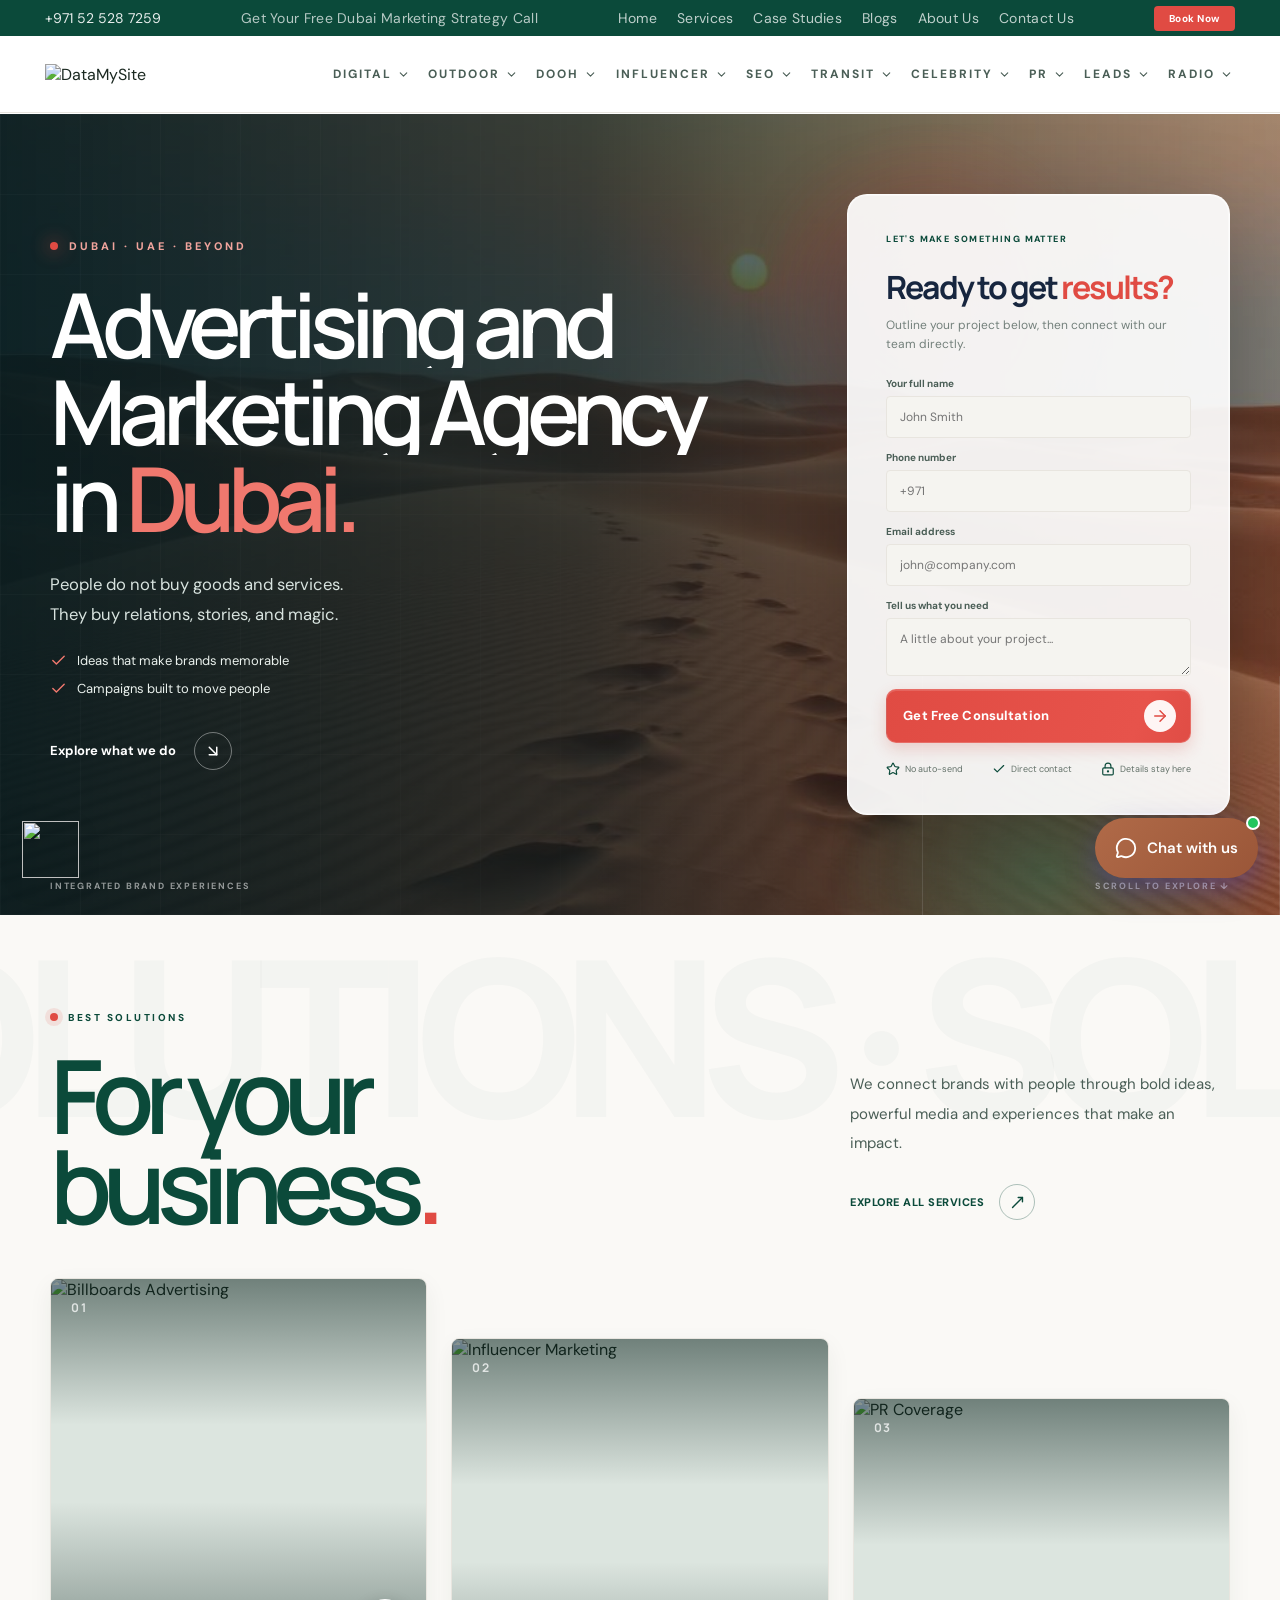
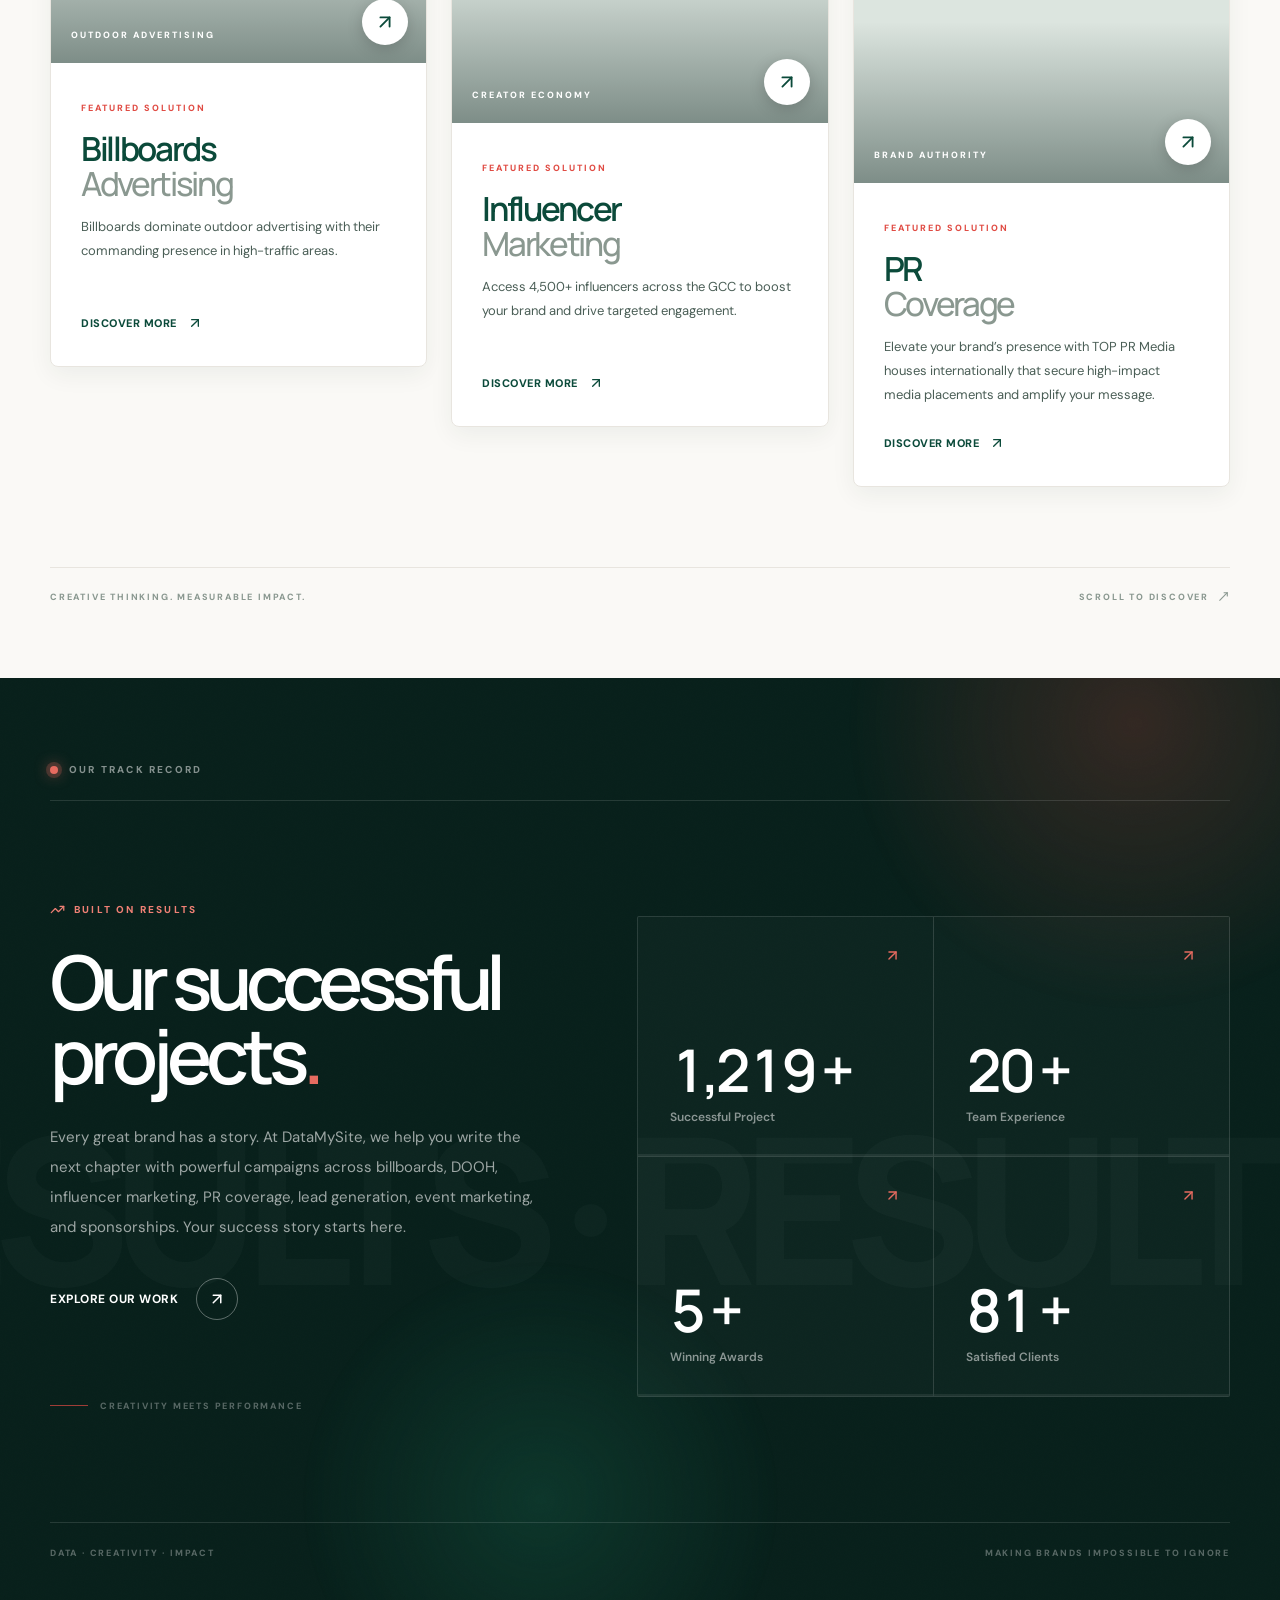
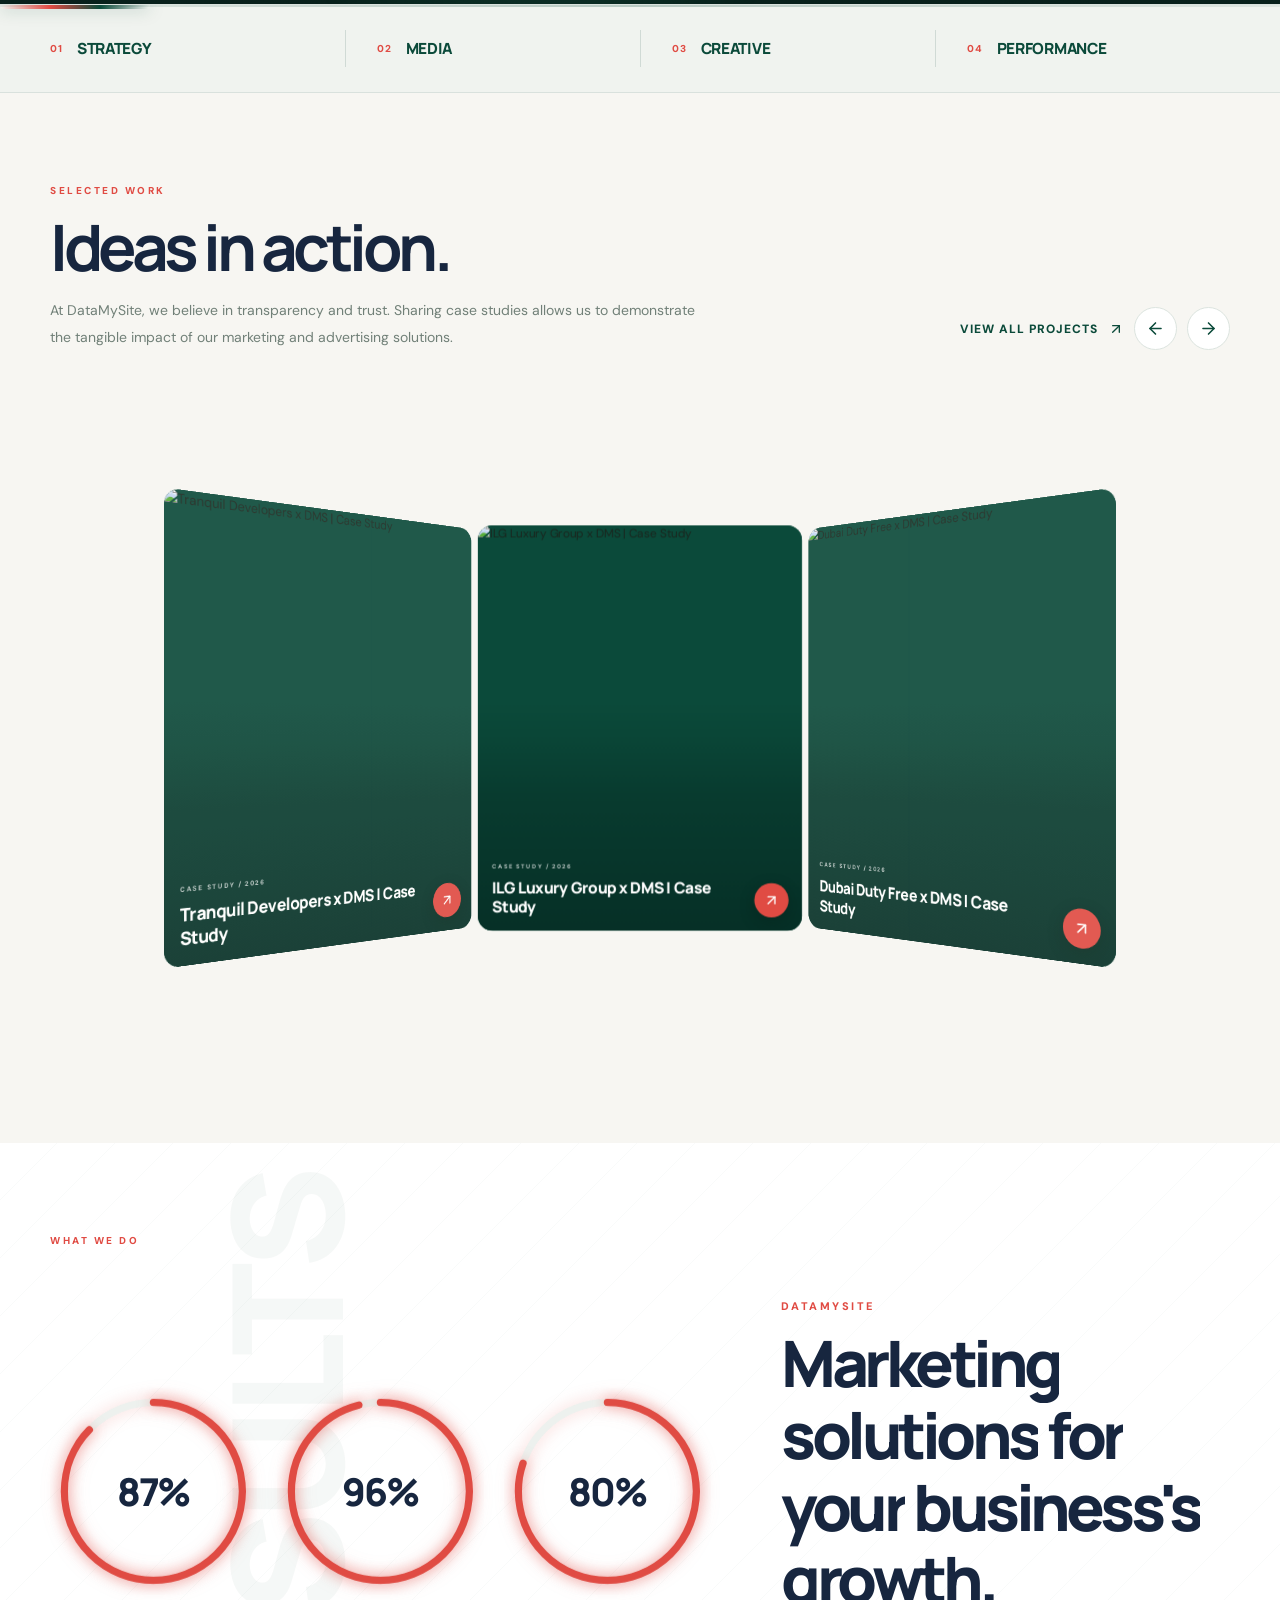
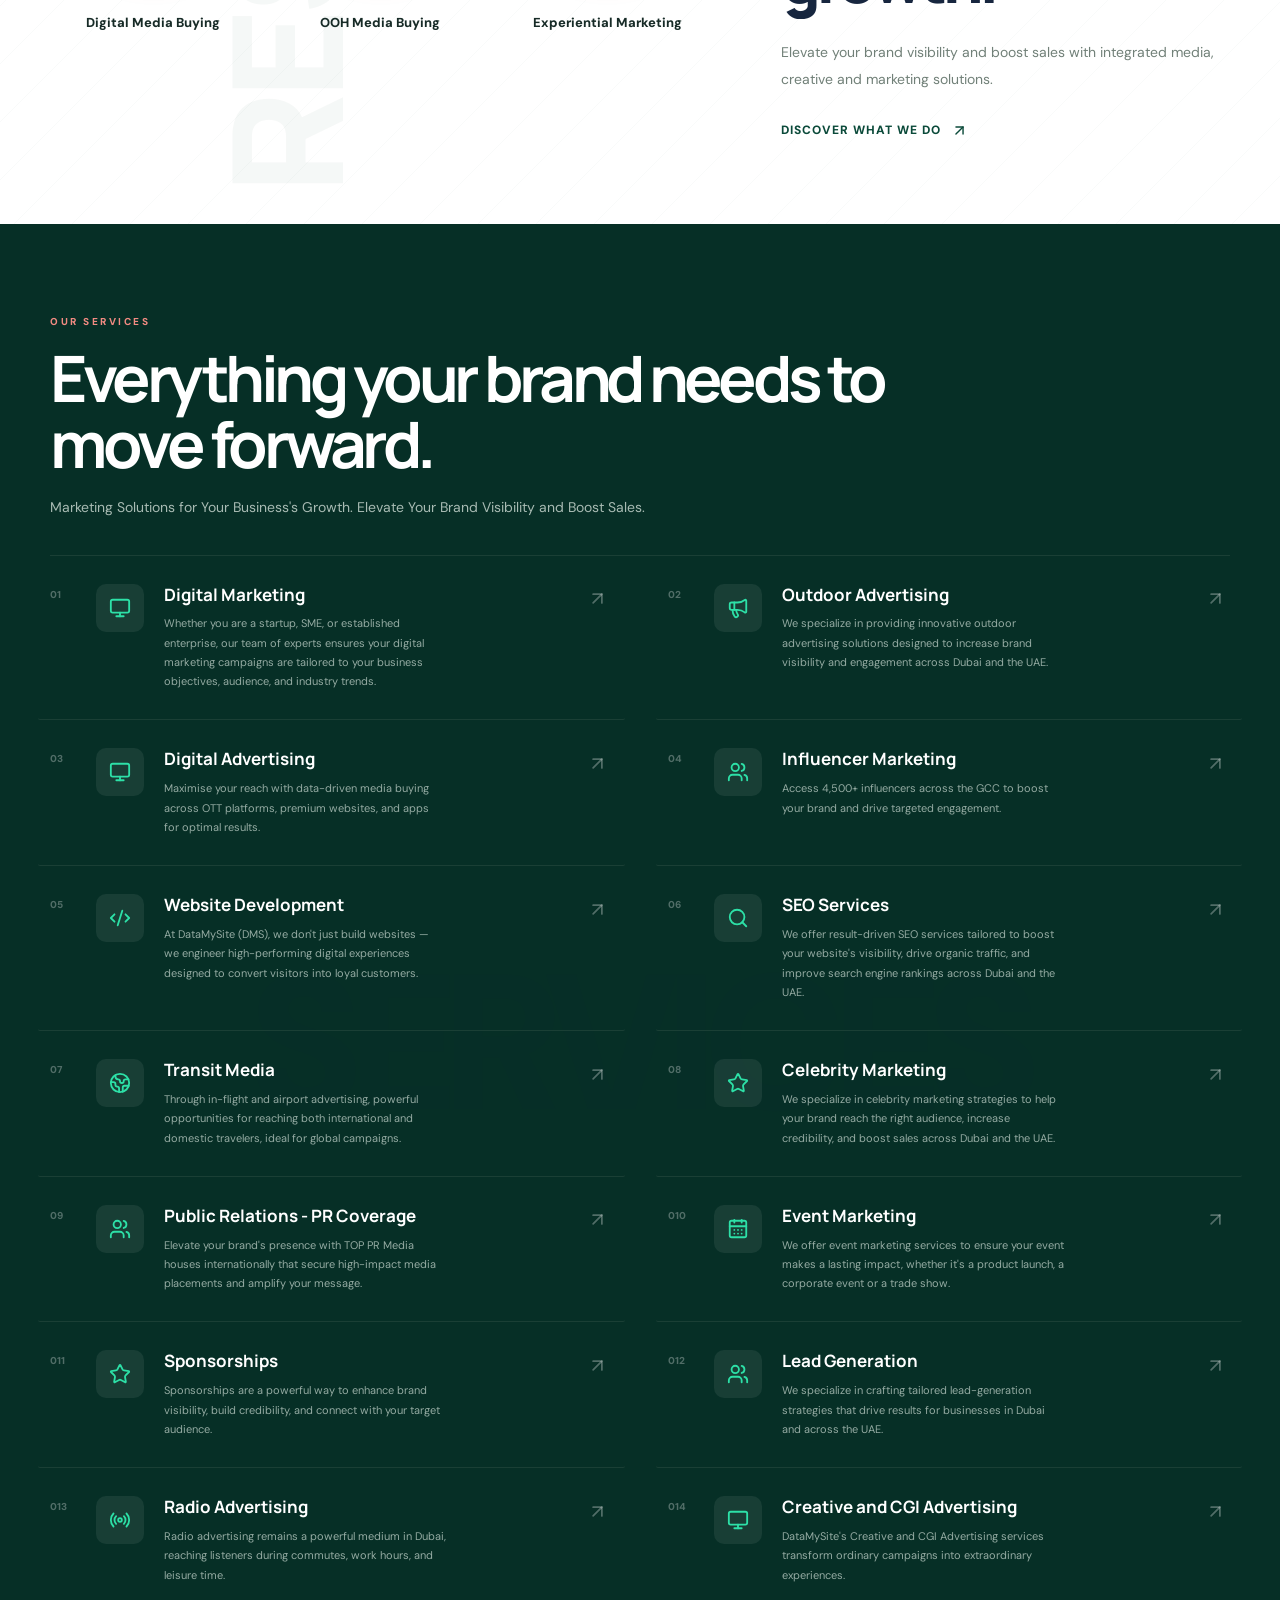
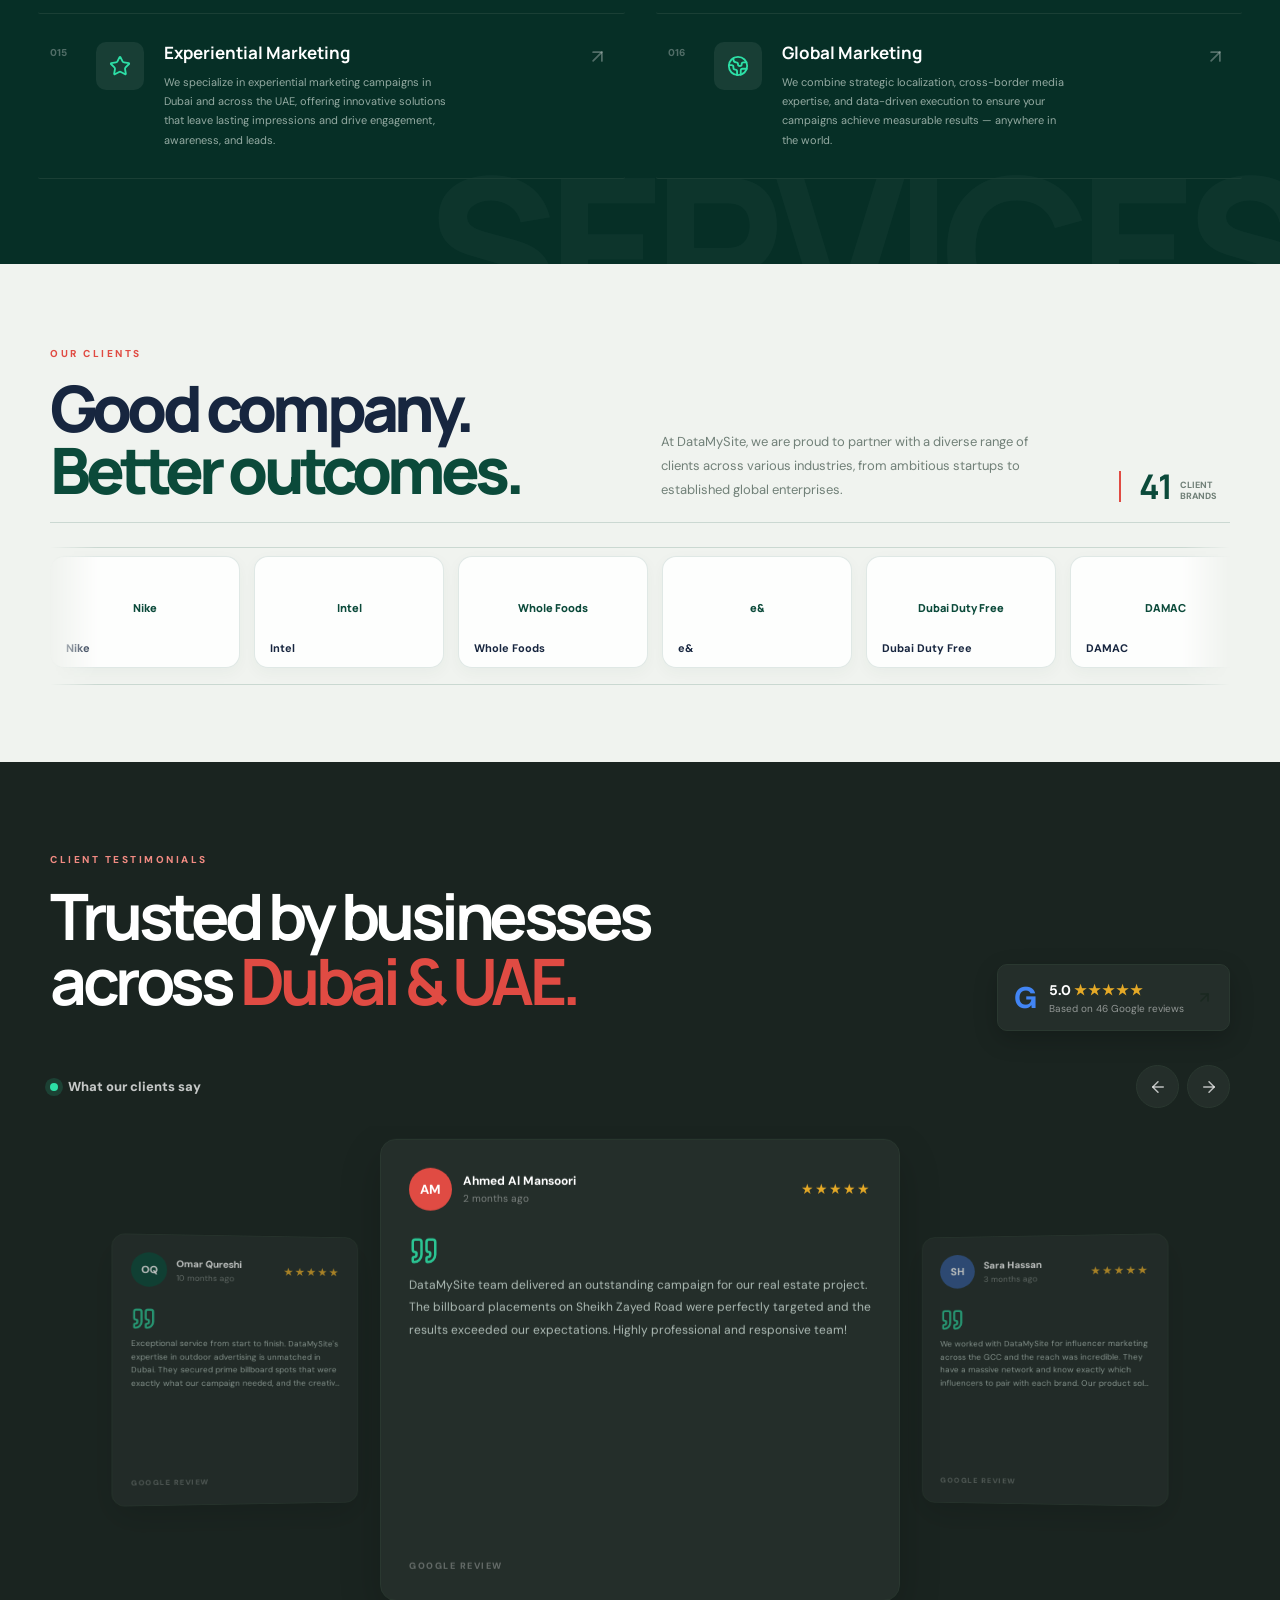
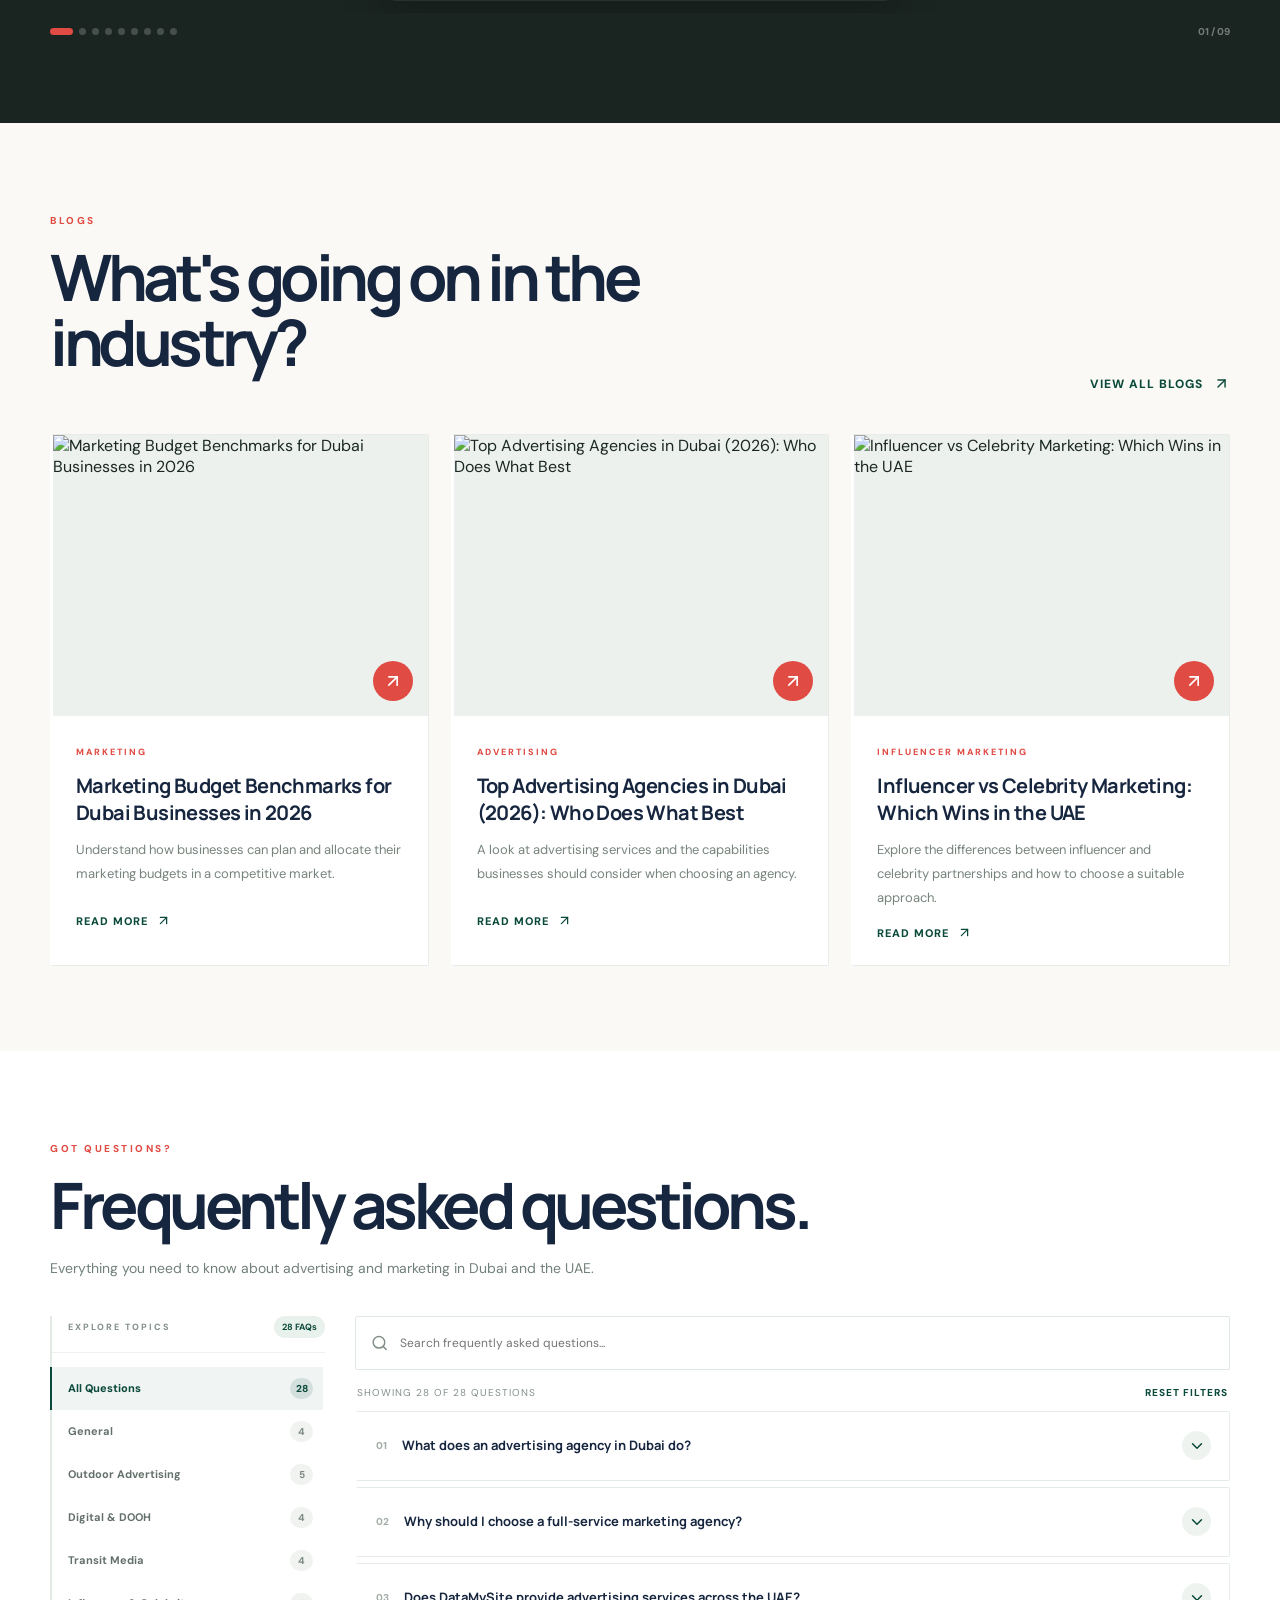
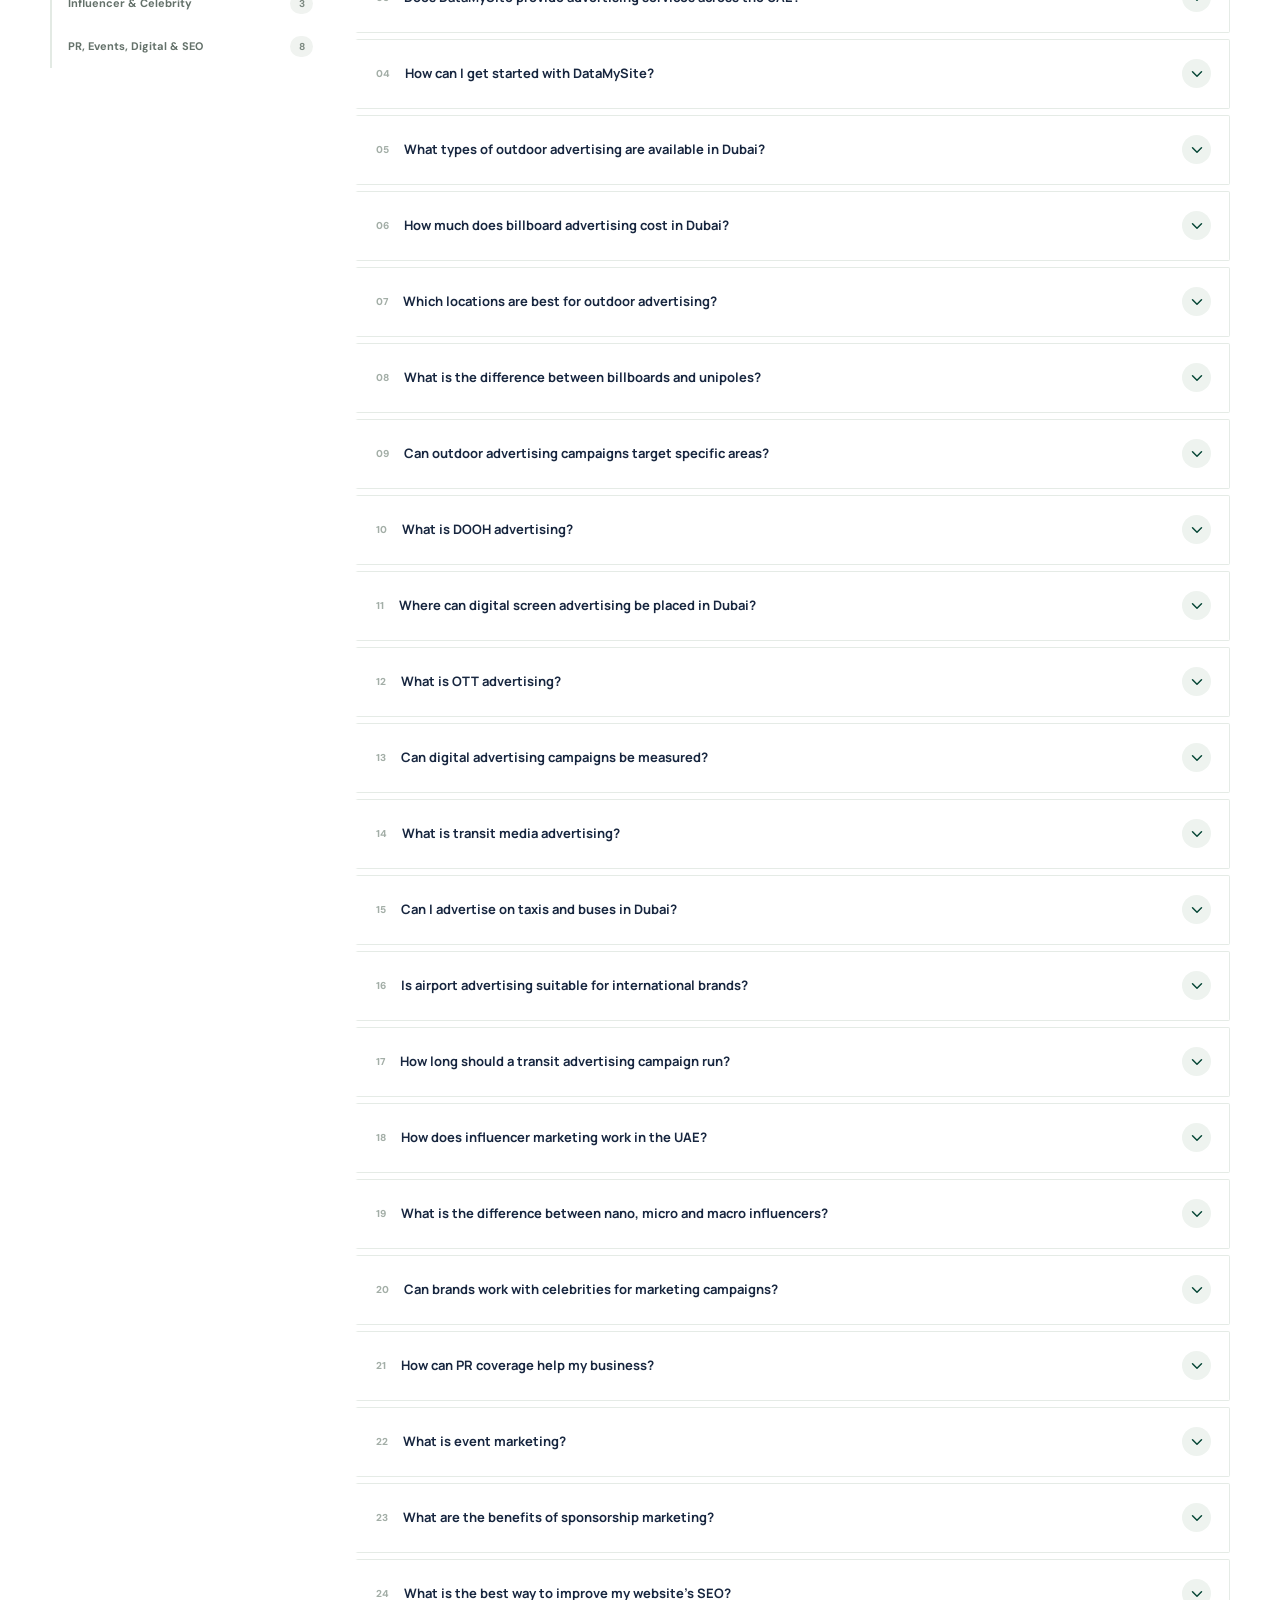
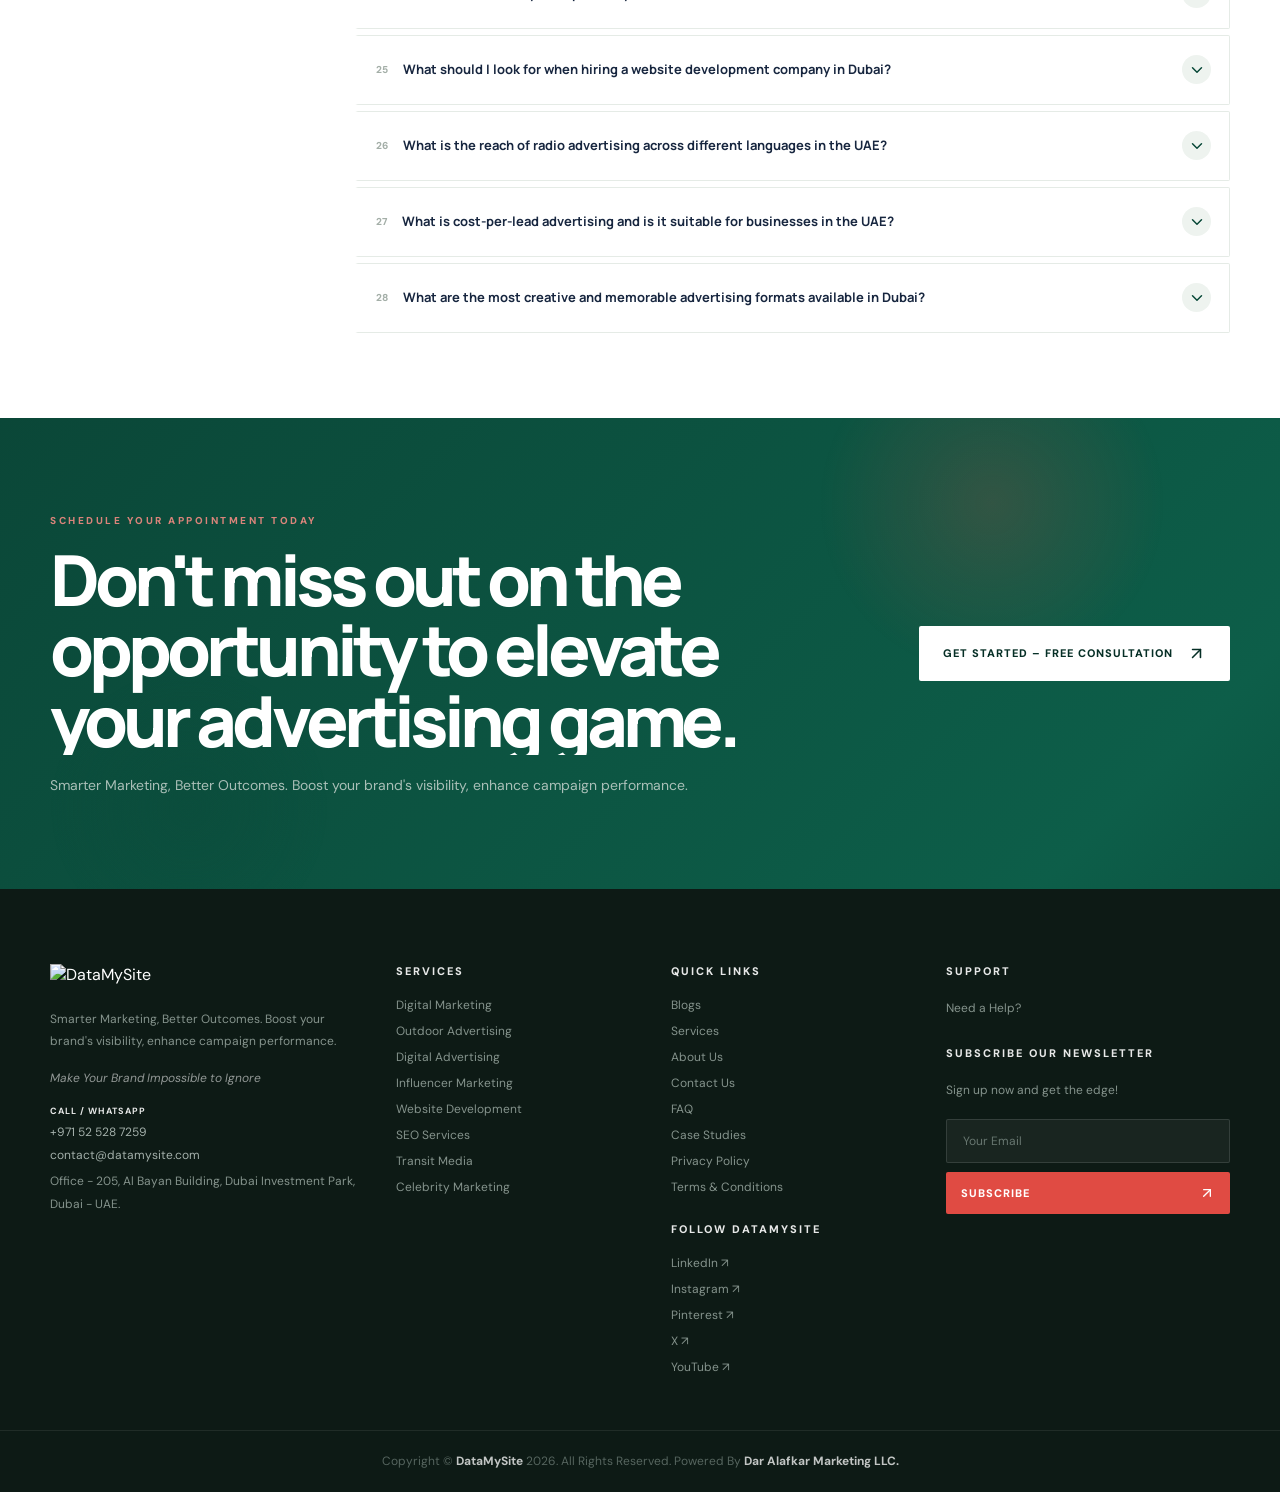
==== commit f38a2e58: "Refactor code structure for improved readability and maintainability" ====
--- a/index.html
+++ b/index.html
@@ -1,4362 +1,46 @@
-
 <!doctype html>
 <html lang="en">
+
 <head>
-<meta charset="utf-8">
-<meta name="viewport" content="width=device-width,initial-scale=1">
-<meta name="description" content="Full-service advertising and marketing agency in Dubai: outdoor, transit, radio, OTT, SEO, social, PR and lead generation, priced in AED.">
-<title>Advertising and Marketing Agency in Dubai | DataMySite</title>
-<link rel="preload" as="image" href="https://datamysite.com/public/assets/img/background/banner.webp">
-<style>
-:root {
-  --green:#0B4A3A;
-  --green2:#12453A;
-  --red:#E04B43;
-  --red2:#C93A33;
-  --navy:#17263F;
-  --ink:#2A1A14;
-  --muted:#65716c;
-  --paper:#F1F1F1;
-  --line:#e4eae7;
-  --white:#fff;
-  --container:1200px;
-  --shadow:0 18px 50px rgba(23,38,63,.10);
-  --font:system-ui,-apple-system,"Segoe UI",Roboto,"Helvetica Neue",Arial,sans-serif;
-  --dms-ink: #0E443B;
-  --dms-surface: #FFFFFF;
-  --dms-soft: #F2F5F3;
-  --dms-line: #E4EAE7;
-  --dms-accent: #B06A48;
-  --dms-accent-2: #9A5638;
-  --dms-muted: #6B7280;
-  --dms-good: #0E9F6E;
-  --dms-radius: 18px;
-  --dms-font: -apple-system, BlinkMacSystemFont, "Segoe UI", Roboto, Helvetica, Arial, sans-serif;
-}
-*{box-sizing:border-box}
-html{scroll-behavior:smooth;scroll-padding-top:95px}
-body{margin:0;color:var(--ink);font-family:var(--font);line-height:1.6;background:#fff}
-a{color:inherit;text-decoration:none}
-img{max-width:100%;display:block}
-button,input,textarea{font:inherit}
-.container{width:min(var(--container),calc(100% - 48px));margin:auto}
-.eyebrow{font-size: 16px;
-    letter-spacing: .17em;
-    font-weight: 500;
-    color: var(--red);
-  padding: 0px 3px 10px 3px;
-    border-bottom: 3px solid;}
-.section{padding:88px 0}
-.section-head{display:flex;justify-content:space-between;align-items:end;gap:30px;margin-bottom:38px}
-.section-head h2{font-size:clamp(30px,4vw,48px);line-height:1.08;letter-spacing:-.04em;margin:8px 0 12px;color:var(--navy)}
-.section-head p{color:var(--muted);max-width:620px;margin:0}
-.btn{display:inline-flex;align-items:center;gap:14px;padding:14px 21px;background:var(--red);color:#fff;font-weight:750;border-radius:4px;transition:.2s}
-.btn:hover{background:var(--red2);transform:translateY(-2px)}
-.text-link{font-weight:600;color:var(--green);display:inline-flex;gap:10px;align-items:center}
+  <meta charset="UTF-8" />
+  <link rel="icon" type="image/png" href="https://datamysite.com/public/assets/img/favicon.png" />
+  <meta name="viewport" content="width=device-width, initial-scale=1.0" />
+  <meta name="theme-color" content="#0b4a3a" />
+  <meta name="description"
+    content="DataMySite helps ambitious brands grow through outdoor advertising, digital marketing, influencer campaigns, PR, transit media and creative brand experiences in the UAE." />
+  <link rel="canonical" href="https://datamysite.com/" />
 
-/* TWO-ROW ORIGINAL DATAMYSITE HEADER */
-.dms-header{position:sticky;top:0;z-index:100;background:#fff;box-shadow:0 5px 24px rgba(23,38,63,.08)}
-.dms-topbar{background:var(--green);color:#fff}
-.dms-topbar-inner{min-height:48px;display:flex;align-items:center;justify-content:space-between;gap:16px}
-.dms-topbar-left{display:flex;align-items:center;gap:12px;white-space:nowrap;font-size:14px}
-.dms-top-phone{font-weight:500;color:#fff}
-.dms-top-divider{color:#ffffff80}
-.dms-top-message{color:#fff}
-.dms-top-nav{display:flex;align-items:center;gap:20px;white-space:nowrap}
-.dms-top-nav a{font-size:14px;font-weight:500;color:#fff}
-.dms-top-nav a:hover,.dms-top-nav a.active{color:#f1a49d}
-.dms-book-now{    display: inline-flex;
-    align-items: center;
-    justify-content: center;
-    background: var(--red);
-    color: #fff;
-    font-size: 14px;
-    font-weight: 500;
-        padding: 6px 12px;
-    border-radius: 6px;
-    white-space: nowrap;}
-.dms-book-now:hover{background:var(--red2)}
-.dms-servicebar{background:#fff;border-bottom:1px solid var(--line)}
-.dms-servicebar-inner{min-height:82px;display:flex;align-items:center;justify-content:space-between;gap:22px}
-.dms-brand{flex:0 0 180px;display:flex;align-items:center}
-.dms-brand img{width:180px;max-height:58px;object-fit:contain;object-position:left center}
-.dms-service-nav{display:flex;align-items:center;justify-content:flex-end;gap:28px;flex:1}
-.dms-dropdown{position:relative}
-/* .dms-dropdown>button{border:0;background:transparent;padding:14px 0;color:var(--navy);font-family:var(--font);font-size:14px;font-weight:500;cursor:pointer;white-space:nowrap;text-transform: uppercase;}
-.dms-dropdown>button span{color:var(--red);margin-left:3px}
-.dms-dropdown>button:hover,.dms-dropdown.is-open>button{color:var(--red)} */
+  <!-- Open Graph Metadata -->
+  <meta property="og:type" content="website" />
+  <meta property="og:title" content="DataMySite | Advertising & Marketing Agency in Dubai" />
+  <meta property="og:description"
+    content="Elevate your brand visibility and campaign performance across billboards, DOOH, influencer marketing, PR coverage, and transit media in Dubai & UAE." />
+  <meta property="og:url" content="https://datamysite.com/" />
+  <meta property="og:image" content="https://datamysite.com/public/assets/img/logo.png" />
+  <meta property="og:site_name" content="DataMySite" />
 
-.dms-dropdown > button {
-    border: 0;
-    background: transparent;
-    padding: 14px 0;
-    color: var(--navy);
-    font-family: var(--font);
-    font-size: 14px;
-    font-weight: 500;
-    cursor: pointer;
-    white-space: nowrap;
-    text-transform: uppercase;
-}
+  <!-- Twitter Cards -->
+  <meta name="twitter:card" content="summary_large_image" />
+  <meta name="twitter:site" content="@DataMySite" />
+  <meta name="twitter:title" content="DataMySite | Advertising & Marketing Agency in Dubai" />
+  <meta name="twitter:description"
+    content="Advertising and Marketing Agency in Dubai. Making brands impossible to ignore." />
+  <meta name="twitter:image" content="https://datamysite.com/public/assets/img/logo.png" />
 
-.dms-dropdown > button::after {
-    display: inline-block;
-    margin-left: .255em;
-    vertical-align: .255em;
-    content: "";
-    border-top: .3em solid;
-    border-right: .3em solid transparent;
-    border-bottom: 0;
-    border-left: .3em solid transparent;
-}
+  <title>DataMySite | Advertising and Marketing Agency in Dubai</title>
 
-.dms-dropdown > button:hover,
-.dms-dropdown.is-open > button {
-    color: var(--red);
-}
-.dms-dropdown>ul{display:none;position:absolute;top:100%;left:0;z-index:110;min-width:220px;max-width:280px;max-height:65vh;overflow:auto;margin:0;padding:12px 0;list-style:none;background:#fff;border-top:3px solid var(--red);box-shadow:0 16px 38px rgba(23,38,63,.16)}
-.dms-dropdown:hover>ul,.dms-dropdown:focus-within>ul,.dms-dropdown.is-open>ul{display:block}
-.dms-dropdown>ul a{display:block;padding:8px 16px;color:var(--muted);font-size:12px;line-height:1.4}
-.dms-dropdown>ul a:hover{color:var(--green);background:#f5f7f6}
-.dms-dropdown>ul .dms-dropdown-heading a{color:var(--green);font-weight:800;border-bottom:1px solid var(--line);margin-bottom:5px;padding-bottom:11px}
-.dms-mobile-phone,.dms-menu-toggle,.dms-nav-overlay{display:none}
-
-@media(max-width:1150px){
-  .dms-topbar-inner{flex-wrap:wrap;padding-top:8px;padding-bottom:8px}
-  .dms-topbar-left{font-size:11px}
-  .dms-top-nav{gap:12px}
-  .dms-top-nav a{font-size:11px}
-  .dms-servicebar-inner{gap:14px}
-  .dms-brand{flex-basis:150px}
-  .dms-brand img{width:150px}
-  .dms-service-nav{gap:9px}
-  .dms-dropdown>button{font-size:11px}
-}
-@media(max-width:900px){
-  .dms-topbar-inner{justify-content:center}
-  .dms-topbar-left{width:100%;justify-content:center}
-  .dms-top-nav,.dms-book-now{display:none}
-  .dms-servicebar-inner{min-height:72px}
-  .dms-brand{flex-basis:145px}
-  .dms-brand img{width:145px}
-  .dms-mobile-phone{display:block;margin-left:auto;font-size:12px;font-weight:750;color:var(--green);white-space:nowrap}
-  .dms-menu-toggle{display:block;border:0;background:var(--green);color:#fff;border-radius:3px;padding:9px 12px;font-size:20px;cursor:pointer}
-  .dms-service-nav{display:none;position:absolute;top:100%;left:0;right:0;z-index:120;background:#fff;padding:12px 24px 22px;box-shadow:0 16px 30px rgba(23,38,63,.14);align-items:stretch;flex-direction:column;gap:0;max-height:75vh;overflow:auto}
-  .dms-service-nav.mobile-open{display:flex}
-  .dms-dropdown{border-bottom:1px solid var(--line)}
-  .dms-dropdown>button{display:flex;justify-content:space-between;width:100%;padding:13px 0;text-align:left;font-size:13px}
-  .dms-dropdown>ul{position:static;display:none;max-width:none;max-height:none;min-width:0;box-shadow:none;border-top:1px solid var(--line);padding:6px 0 12px 12px}
-  .dms-dropdown.is-open>ul{display:block}
-  .dms-dropdown>ul a{padding:8px 10px}
-  .dms-nav-overlay.active{display:block;position:fixed;inset:0;background:rgba(23,38,63,.28);z-index:-1}
-}
-@media(max-width:480px){
-  .dms-topbar-left{gap:7px;font-size:10px}
-  .dms-top-message{white-space:normal;text-align:center}
-  .dms-mobile-phone{font-size:10px}
-  .dms-service-nav{padding-left:18px;padding-right:18px}
-}
-
-/* HERO */
-.hero{background:var(--navy);color:#fff;position:relative;isolation:isolate;overflow:hidden;min-height:590px;display:flex;align-items:center}
-.hero:before{content:"";position:absolute;inset:0;background:linear-gradient(90deg,rgba(10,30,49,.92),rgba(10,30,49,.66) 55%,rgba(10,30,49,.25)),url('https://datamysite.com/public/assets/img/background/banner.webp') center/cover;z-index:-1}
-.hero-grid{display:grid;grid-template-columns:1.15fr .72fr;gap:60px;align-items:center;padding:82px 0}
-.hero .eyebrow{color:var(--red);font-size:20px}
-.hero h1{font-size:clamp(42px,5.7vw,72px);line-height:1.02;letter-spacing:-.05em;margin:17px 0 20px;max-width:760px}
-.hero h1 span{color:var(--red)}
-.hero-copy>p{font-size:18px;color:#e0e8e5;max-width:610px;margin:0 0 30px}
-.hero-note{font-size:13px;color:#d3ded9;margin-top:18px}
-.hero-form{background:#fff;color:var(--ink);padding:28px;border-radius:8px;box-shadow:0 22px 65px #0004}
-.hero-form h2{font-size:27px;line-height:1.1;color:var(--navy);margin:0 0 8px}
-.hero-form p{font-size:13px;color:var(--muted);margin:0 0 20px}
-.field{width:100%;padding:13px 14px;border:1px solid var(--line);margin-bottom:11px;border-radius:3px;outline:none}
-.field:focus{border-color:var(--green)}
-.hero-form .btn{width:100%;justify-content:center;border:0;cursor:pointer}
-.trust-strip{background:var(--green);color:#fff;padding:20px 0}
-.trust-inner{display:flex;justify-content:space-between;gap:18px;flex-wrap:wrap;font-size:13px;font-weight:700}
-.trust-inner span:before{content:'✓';color:#f1a49d;margin-right:9px}
-#leadForm span{    color: var(--red);
-    font-style: italic;}
-.hero-points {
-  list-style: none;
-  padding: 0;
-  margin: 20px 0;
-}
-
-.hero-points li {
-  position: relative;
-  padding-left: 24px;
-  margin-bottom: 12px;
-}
-
-.hero-points li::before {
-  content: "✓";
-  position: absolute;
-  left: 0;
-  color: var(--red);
-  font-weight: 700;
-}
-.form1-trust {
-    display: flex;
-    align-items: center;
-    justify-content: space-evenly;
-    gap: 16px;
-    flex-wrap: nowrap;
-    font-size: 12px;
-    margin-top: 8px;
-}
-
-.form1-trust-item {
-    display: flex;
-    align-items: center;
-    gap: 6px;
-    white-space: nowrap;
-    fill: red;
-}
-
-.form1-trust-item svg {
-    width: 16px;
-    height: 16px;
-    flex-shrink: 0;
-}
-.get-free-consultation{
-  box-shadow: 0 12px 28px rgba(224, 75, 67, 0.32);
-}
-
-/* FEATURED SOLUTIONS AND METRICS */
-.feature-grid{display:grid;grid-template-columns:repeat(3,1fr);gap:22px}
-.feature-card{border:1px solid var(--line);background:#fff;display:grid;grid-template-columns:1fr;box-shadow:0 8px 25px #17263f08;transition:.25s}
-.feature-card:hover{transform:translateY(-5px);box-shadow:var(--shadow)}
-.feature-card img{width:100%;height:220px;object-fit:cover}
-.feature-card>div{padding:24px}
-.feature-card h3{font-size:23px;color:var(--navy);margin:8px 0}
-.feature-card p{font-size:14px;color:var(--muted);margin:0}
-.stats-band{background:var(--paper);padding:40px 0}
-.stats-grid{display:grid;grid-template-columns:repeat(4,1fr);gap:20px}
-.stat{padding:10px 20px;border-left:2px solid var(--red)}
-.stat strong{display:block;color:var(--green);font-size:35px;line-height:1.1}
-.stat span{font-size:13px;color:var(--muted);font-weight:650}
-
-/* CASE STUDIES */
-.project-intro{max-width:780px}
-.case-section{background:#f7f8f7}
-.case-grid{display:grid;grid-template-columns:repeat(4,1fr);gap:18px}
-.case-card{background:#fff;border:1px solid var(--line);overflow:hidden;transition:.25s}
-.case-card:hover{transform:translateY(-4px);box-shadow:var(--shadow)}
-.case-card img{width:100%;aspect-ratio:4/3;object-fit:cover;background:#e6ece9}
-.case-card div{padding:16px}
-.case-card h3{font-size:17px;color:var(--navy);margin:0 0 8px}
-.case-card span{font-size:12px;color:var(--red);font-weight:750}
-.metric-section{background:var(--green);color:#fff}
-.metric-section .section-head h2,.metric-section .section-head p{color:#fff}
-.metric-grid{display:grid;grid-template-columns:repeat(3,1fr);gap:18px}
-.metric{padding:26px;background:#ffffff12;border:1px solid #ffffff28}
-.metric strong{font-size:42px;color:#f1a49d;display:block}
-.metric span{font-weight:700}
-
-/* SERVICES */
-.services-section{background:#f5f7f6}
-.service-grid{display:grid;grid-template-columns:repeat(2,1fr);gap:0 34px}
-.service-card{display:grid;grid-template-columns:54px 1fr;gap:16px;padding:25px 0;border-bottom:1px solid #dfe6e2}
-.service-number{width:44px;height:44px;display:grid;place-items:center;background:#e3eeea;color:var(--green);font-weight:800;border-radius:50%}
-.service-card h3{font-size:20px;color:var(--navy);margin:0 0 7px}
-.service-card p{font-size:14px;color:var(--muted);margin:0 0 10px}
-
-/* TESTIMONIALS */
-.reviews-section{background:#fff}
-.review-summary{display:flex;align-items:center;gap:16px;margin-bottom:24px}
-.review-summary strong{font-size:32px;color:var(--navy)}
-.stars{color:#e2a52b;letter-spacing:2px}
-.review-grid{display:grid;grid-template-columns:repeat(3,1fr);gap:18px}
-.review-card{padding:24px;border:1px solid var(--line);background:#fff}
-.review-card p{font-size:14px;color:#3c4043;margin:12px 0 20px}
-.review-card strong{color:var(--navy)}
-.review-card small{display:block;color:var(--muted)}
-
-/* BLOG */
-.blog-grid{display:grid;grid-template-columns:repeat(3,1fr);gap:20px}
-.blog-card{border:1px solid var(--line);background:#fff;overflow:hidden}
-.blog-card img{width:100%;height:210px;object-fit:cover;background:var(--paper)}
-.blog-card>div{padding:22px}
-.blog-card h3{font-size:19px;line-height:1.3;color:var(--navy);margin:8px 0 12px}
-.blog-card p{font-size:13px;color:var(--muted)}
-
-/* SEO AUDIT */
-.audit-section{background:var(--paper)}
-.audit-inner{display:grid;grid-template-columns:1fr 1fr;gap:45px;align-items:center}
-.audit-inner h2{font-size:clamp(32px,4vw,48px);color:var(--navy);line-height:1.1;margin:10px 0}
-.audit-inner p{color:var(--muted)}
-.audit-card{background:#fff;padding:28px;box-shadow:var(--shadow);border-radius:5px}
-.audit-card h3{color:var(--navy);margin-top:0}
-
-/* FAQ */
-.faq-layout{display:grid;grid-template-columns:260px 1fr;gap:35px}
-.faq-filters{display:flex;flex-direction:column;gap:7px}
-.filter{border:1px solid var(--line);background:#fff;text-align:left;padding:12px 14px;display:flex;justify-content:space-between;gap:10px;cursor:pointer;color:var(--muted);border-radius:3px;font-size:13px}
-.filter span{color:var(--green);font-weight:700}
-.filter.active,.filter:hover{background:var(--green);border-color:var(--green);color:#fff}
-.filter.active span,.filter:hover span{color:#fff}
-.faq-search{width:100%;padding:14px 16px;border:1px solid var(--line);margin-bottom:16px;border-radius:3px}
-.faq-item{border-bottom:1px solid var(--line)}
-.faq-question{width:100%;display:grid;grid-template-columns:38px 1fr 28px;gap:14px;align-items:center;text-align:left;padding:20px 4px;border:0;background:#fff;cursor:pointer;color:var(--navy)}
-.faq-question>span{font-size:12px;color:var(--red);font-weight:800}
-.faq-question strong{font-size:16px}
-.faq-question b{font-size:22px;color:var(--red);font-weight:400;text-align:center}
-.faq-answer{display:none;padding:0 44px 20px 56px;color:var(--muted);font-size:14px}
-.faq-item.open .faq-answer{display:block}
-.faq-item.open .faq-question b{transform:rotate(45deg)}
-.faq-answer p{margin:0}
-.faq-empty{display:none;padding:24px;background:var(--paper);color:var(--muted)}
-
-/* CTA AND FOOTER */
-.cta-section{background:var(--navy);color:#fff;padding:70px 0;position:relative;overflow:hidden}
-.cta-inner{display:flex;align-items:center;justify-content:space-between;gap:35px}
-.cta-inner h2{font-size:clamp(30px,4vw,48px);line-height:1.08;margin:8px 0 12px}
-.cta-inner p{color:#d5e0dc;margin:0}
-.site-footer{background:#0e382f;color:#fff;padding:55px 0 0}
-.footer-grid{display:grid;grid-template-columns:1.2fr 1fr 1fr 1.2fr;gap:34px;padding-bottom:40px}
-.footer-logo{width:170px;max-height:55px;object-fit:contain;object-position:left}
-.site-footer h3{font-size:15px;margin:0 0 15px}
-.site-footer p,.site-footer a{font-size:13px;color:#d0ded8}
-.footer-links{display:flex;flex-direction:column;gap:8px}
-.footer-links a:hover{color:#fff}
-.footer-bottom{border-top:1px solid #ffffff26;padding:18px 0;font-size: 16px;color: #c2d3cc;text-align: center;}
-.mobile-bottom{display:none}
-.wa-float{position:fixed;left:36px;bottom:36px;z-index:40;background:#168b59;color:#fff;width:54px;height:54px;border-radius:50%;display:grid;place-items:center;font-size:23px;box-shadow:0 8px 22px #0003}
-
-/* RESPONSIVE */
-@media(max-width:1050px){
-  .case-grid{grid-template-columns:repeat(2,1fr)}
-  .footer-grid{grid-template-columns:repeat(2,1fr)}
-}
-@media(max-width:760px){
-  .container{width:min(100% - 34px,var(--container))}
-  .section{padding:62px 0}
-  .hero{min-height:0}
-  .hero-grid{grid-template-columns:1fr;gap:28px;padding:65px 0}
-  .hero h1{font-size:44px}
-  .hero-copy>p{font-size:16px}
-  .hero-form{padding:22px}
-  .section-head{display:block}
-  .section-head .btn{margin-top:20px}
-  .feature-grid,.review-grid,.blog-grid{grid-template-columns:1fr}
-  .feature-card{grid-template-columns:110px 1fr}
-  .feature-card img{height:100%;min-height:160px}
-  .feature-card>div{padding:16px}
-  .feature-card h3{font-size:18px}
-  .feature-card p{font-size:12px}
-  .stats-grid{grid-template-columns:repeat(2,1fr)}
-  .stat{padding:10px}
-  .stat strong{font-size:29px}
-  .case-grid{grid-template-columns:1fr 1fr;gap:12px}
-  .case-card h3{font-size:14px}
-  .metric-grid{grid-template-columns:1fr}
-  .service-grid{grid-template-columns:1fr}
-  .faq-layout{grid-template-columns:1fr;gap:20px}
-  .faq-filters{display:flex;flex-direction:row;overflow:auto;padding-bottom:7px}
-  .filter{white-space:nowrap}
-  .faq-question{grid-template-columns:28px 1fr 24px;gap:9px}
-  .faq-question strong{font-size:14px}
-  .faq-answer{padding:0 28px 18px 37px}
-  .cta-inner{display:block}
-  .cta-inner .btn{margin-top:24px}
-  .footer-grid{grid-template-columns:1fr 1fr;gap:26px}
-  .mobile-bottom{display:grid;position:fixed;bottom:0;left:0;right:0;z-index:45;grid-template-columns:repeat(3,1fr);background:#fff;box-shadow:0 -5px 20px #17263f18}
-  .mobile-bottom a{padding:11px 4px;text-align:center;font-size:12px;font-weight:750;color:var(--green)}
-  .mobile-bottom a:last-child{background:var(--red);color:#fff}
-  .wa-float{bottom:72px;width:48px;height:48px}
-  body{padding-bottom:46px}
-}
-@media(max-width:420px){
-  .case-grid{grid-template-columns:1fr}
-  .footer-grid{grid-template-columns:1fr}
-  .hero h1{font-size:39px}
-}
-@media(prefers-reduced-motion:reduce){
-  html{scroll-behavior:auto}
-  *,*:before,*:after{transition:none!important}
-}
-@media (max-width: 576px) {
-    .form1-trust {
-        justify-content: flex-start;
-        gap: 12px;
-        overflow-x: auto;
-    }
-}
-
-.track-record-layout {
-    display: grid;
-    grid-template-columns: 0.9fr 1.1fr;
-    align-items: center;
-    gap: 55px;
-    margin: 16px 0;
-}
-
-.track-record-content h2 {
-    font-size: 42px;
-    line-height: 1.15;
-    color: var(--navy);
-    margin: 12px 0;
-}
-
-.track-record-content p {
-    font-size: 16px;
-    line-height: 1.8;
-    color: #64748b;
-}
-
-.stats-grid {
-    display: grid;
-    grid-template-columns: repeat(2, 1fr);
-    gap: 28px 20px;
-}
-
-.stat-item {
-    border-left: 2px solid var(--red);
-    padding: 14px 24px;
-}
-
-.stat-item h3 {
-    font-size: 42px;
-    color: var(--green);
-    margin: 0 0 4px;
-    font-weight: 800;
-}
-
-.stat-item h3 {
-    transition: transform 0.3s ease;
-}
-
-.stat-item:hover h3 {
-    transform: translateY(-4px);
-}
-
-.stat-item p {
-    margin: 0;
-    font-size: 14px;
-    font-weight: 700;
-    color: #64748b;
-}
-
-@media (max-width: 768px) {
-    .track-record-layout {
-        grid-template-columns: 1fr;
-        gap: 30px;
-    }
-
-    .track-record-content h2 {
-        font-size: 32px;
-    }
-
-    .stat-item {
-        padding: 12px 16px;
-    }
-
-    .stat-item h3 {
-        font-size: 32px;
-    }
-}
-@media (max-width: 480px) {
-    .stats-grid {
-        grid-template-columns: repeat(2, minmax(0, 1fr));
-        gap: 18px 10px;
-    }
-
-    .stat-item {
-        padding: 10px 12px;
-    }
-
-    .stat-item h3 {
-        font-size: 28px;
-    }
-
-    .stat-item p {
-        font-size: 12px;
-    }
-
-    .track-record-content h2 {
-        font-size: 28px;
-    }
-}
-</style>
-<style>
-/* Hero form entrance animation */
-.hero-form {
-    animation: hero-form-enter 0.9s cubic-bezier(.22, 1, .36, 1) both;
-    transform-origin: center;
-}
-
-@keyframes hero-form-enter {
-    from {
-        opacity: 0;
-        transform: translateY(35px) scale(.97);
-    }
-    to {
-        opacity: 1;
-        transform: translateY(0) scale(1);
-    }
-}
-
-/* Subtle form highlight */
-.hero-form {
-    animation:
-        hero-form-enter .9s cubic-bezier(.22, 1, .36, 1) both,
-        hero-form-glow 4s ease-in-out 1s infinite;
-}
-
-@keyframes hero-form-glow {
-    0%, 100% {
-        box-shadow: 0 10px 35px rgba(11, 74, 58, .08);
-    }
-    50% {
-        box-shadow: 0 15px 40px rgba(11, 74, 58, .18);
-    }
-}
-
-/* Heading animation */
-.hero-form h2 {
-    animation: hero-content-enter .6s ease .2s both;
-}
-
-/* Description */
-.hero-form > p {
-    animation: hero-content-enter .6s ease .3s both;
-}
-
-/* Input and textarea animations */
-.hero-form .field {
-    animation: hero-content-enter .6s ease both;
-    transition: border-color .3s ease, box-shadow .3s ease, background .3s ease;
-}
-
-.hero-form .field:nth-of-type(1) {
-    animation-delay: .35s;
-}
-
-.hero-form .field:nth-of-type(2) {
-    animation-delay: .45s;
-}
-
-.hero-form .field:nth-of-type(3) {
-    animation-delay: .55s;
-}
-
-.hero-form .field:nth-of-type(4) {
-    animation-delay: .65s;
-}
-
-@keyframes hero-content-enter {
-    from {
-        opacity: 0;
-        transform: translateY(12px);
-    }
-    to {
-        opacity: 1;
-        transform: translateY(0);
-    }
-}
-
-/* Input focus effect */
-.hero-form .field:focus {
-    outline: none;
-    border-color: #0B4A3A;
-    box-shadow: 0 0 0 3px rgba(11, 74, 58, .12);
-}
-
-/* Button hover effect */
-.hero-form .get-free-consultation {
-    transition: transform .3s ease, box-shadow .3s ease;
-}
-
-.hero-form .get-free-consultation:hover {
-    transform: translateY(-3px);
-    box-shadow: 0 8px 22px rgba(11, 74, 58, .22);
-}
-
-/* Trust indicators */
-.hero-form .form1-trust {
-    animation: hero-content-enter .7s ease .75s both;
-}
-
-/* Accessibility */
-@media (prefers-reduced-motion: reduce) {
-    .hero-form,
-    .hero-form h2,
-    .hero-form > p,
-    .hero-form .field,
-    .hero-form .form1-trust {
-        animation: none !important;
-        opacity: 1;
-        transform: none;
-    }
-
-    .hero-form .get-free-consultation {
-        transition: none;
-    }
-}
-</style>
+  <link rel="preconnect" href="https://fonts.googleapis.com">
+  <link rel="preconnect" href="https://fonts.gstatic.com" crossorigin>
+  <link
+    href="https://fonts.googleapis.com/css2?family=DM+Sans:ital,opsz,wght@0,9..40,400..800;1,9..40,400..800&family=Manrope:wght@400..800&display=swap"
+    rel="stylesheet">
+  <link rel="preload" as="image" href="https://datamysite.com/public/assets/img/background/banner.webp" />
+  <script type="module" crossorigin src="/assets/index-BEA7Yo9i.js"></script>
+  <link rel="stylesheet" crossorigin href="/assets/index-bXRBQdEJ.css">
 </head>
 
 <body>
+  <div id="root"></div>
+</body>
 
-<header id="header" class="dms-header">
-  <div class="dms-topbar">
-    <div class="container dms-topbar-inner">
-      <div class="dms-topbar-left">
-        <a href="https://api.whatsapp.com/send/?phone=971525287259" class="dms-top-phone">
-          <span aria-hidden="true">☎</span> +971 52 528 7259
-        </a>
-        <span class="dms-top-divider">|</span>
-        <span class="dms-top-message">Get Your Free Dubai Marketing Strategy Call</span>
-      </div>
-
-      <nav class="dms-top-nav" aria-label="Main pages">
-        <a href="https://datamysite.com" class="active">Home</a>
-        <a href="https://datamysite.com/services">Services</a>
-        <a href="https://datamysite.com/client-case-studies">Case Studies</a>
-        <a href="https://datamysite.com/blogs">Blogs</a>
-        <a href="https://datamysite.com/about-us">About Us</a>
-        <a href="https://datamysite.com/contact-us">Contact Us</a>
-      </nav>
-
-      <a class="dms-book-now" href="#contact">Book Now</a>
-    </div>
-  </div>
-
-  <div class="dms-servicebar">
-    <div class="container dms-servicebar-inner">
-      <a href="https://datamysite.com" class="dms-brand" aria-label="DataMySite home">
-        <img src="https://datamysite.com/public/assets/img/logo.png" alt="DataMySite logo">
-      </a>
-
-      <a href="https://api.whatsapp.com/send/?phone=971525287259" class="dms-mobile-phone">☎ +971 525 287 259</a>
-
-      <button class="dms-menu-toggle" id="dmsMenuToggle" type="button" aria-label="Open services menu" aria-expanded="false">☰</button>
-      <div class="dms-nav-overlay" id="dmsNavOverlay"></div>
-
-      <nav class="dms-service-nav" id="dmsServiceNav" aria-label="Service categories">
-
-        <div class="dms-dropdown">
-          <button type="button" aria-expanded="false">Digital </button>
-          <ul>
-            <li class="dms-dropdown-heading"><a href="https://datamysite.com/digital-marketing">Digital Marketing</a></li>
-            <li><a href="https://datamysite.com/digital-marketing/social-media-marketing">Social Media Marketing</a></li>
-            <li><a href="https://datamysite.com/digital-marketing/content-marketing">Content Creation &amp; Marketing</a></li>
-          </ul>
-        </div>
-
-        <div class="dms-dropdown">
-          <button type="button" aria-expanded="false">Outdoor </button>
-          <ul>
-            <li class="dms-dropdown-heading"><a href="https://datamysite.com/outdoor-advertising">Outdoor Advertising</a></li>
-            <li><a href="https://datamysite.com/outdoor-advertising/billboards-advertising">Billboards Advertising</a></li>
-            <li><a href="https://datamysite.com/outdoor-advertising/flyers-distribution">Flyers Distribution</a></li>
-            <li><a href="https://datamysite.com/outdoor-advertising/human-billboards">Human Billboards</a></li>
-            <li><a href="https://datamysite.com/outdoor-advertising/unipoles">Unipoles</a></li>
-            <li><a href="https://datamysite.com/outdoor-advertising/lamp-post">Lamp Post</a></li>
-            <li><a href="https://datamysite.com/outdoor-advertising/bridge-banners">Bridge Banners</a></li>
-          </ul>
-        </div>
-
-        <div class="dms-dropdown">
-          <button type="button" aria-expanded="false">DOOH </button>
-          <ul>
-            <li class="dms-dropdown-heading"><a href="https://datamysite.com/digital-advertising">Digital Advertising</a></li>
-            <li><a href="https://datamysite.com/digital-advertising/ott-advertising">OTT Advertising</a></li>
-            <li><a href="https://datamysite.com/digital-advertising/dooh-advertising">DOOH Advertising</a></li>
-            <li><a href="https://datamysite.com/digital-advertising/hotel-digital-screens-advertising">Hotel Digital Screens Advertising</a></li>
-            <li><a href="https://datamysite.com/digital-advertising/elevator-advertising">Elevator Advertising</a></li>
-          </ul>
-        </div>
-
-        <div class="dms-dropdown">
-          <button type="button" aria-expanded="false">Influencer </button>
-          <ul>
-            <li class="dms-dropdown-heading"><a href="https://datamysite.com/influencer-marketing">Influencer Marketing</a></li>
-            <li><a href="https://datamysite.com/influencer-marketing/nano-influencer">Nano Influencer</a></li>
-            <li><a href="https://datamysite.com/influencer-marketing/micro-influencer">Micro Influencer</a></li>
-            <li><a href="https://datamysite.com/influencer-marketing/macro-influencer">Macro Influencer</a></li>
-          </ul>
-        </div>
-
-        <div class="dms-dropdown">
-          <button type="button" aria-expanded="false">SEO </button>
-          <ul>
-            <li class="dms-dropdown-heading"><a href="https://datamysite.com/seo-services">SEO Services</a></li>
-            <li><a href="https://datamysite.com/seo-services/local-seo">Local SEO</a></li>
-            <li><a href="https://datamysite.com/seo-services/abu-dhabi">SEO in Abu Dhabi</a></li>
-            <li><a href="https://datamysite.com/seo-services/seo-audit">SEO Audit</a></li>
-            <li><a href="https://datamysite.com/seo-services/technical-seo">Technical SEO</a></li>
-            <li><a href="https://datamysite.com/seo-services/ecommerce-seo">Ecommerce SEO</a></li>
-            <li><a href="https://datamysite.com/seo-services/ai-seo-geo">AI SEO Geo</a></li>
-            <li><a href="https://datamysite.com/seo-services/arabic-seo">Arabic SEO</a></li>
-            <li><a href="https://datamysite.com/seo-services/seo-consultant">SEO Consultant</a></li>
-            <li><a href="https://datamysite.com/seo-services/small-business-seo">Small Business SEO</a></li>
-            <li><a href="https://datamysite.com/seo-services/case-studies">Case Studies</a></li>
-            <li><a href="https://datamysite.com/seo-services/price-and-package">Price &amp; Package</a></li>
-          </ul>
-        </div>
-
-        <div class="dms-dropdown">
-          <button type="button" aria-expanded="false">Transit </button>
-          <ul>
-            <li class="dms-dropdown-heading"><a href="https://datamysite.com/transit-media">Transit Media</a></li>
-            <li><a href="https://datamysite.com/transit-media/airline-advertising">Airline Advertising</a></li>
-            <li><a href="https://datamysite.com/transit-media/taxi-advertising">Taxi Advertising</a></li>
-            <li><a href="https://datamysite.com/transit-media/bus-advertising">Bus Advertising</a></li>
-            <li><a href="https://datamysite.com/transit-media/metro-ads">Metro Ads</a></li>
-            <li><a href="https://datamysite.com/transit-media/airport-advertising">Airport Advertising</a></li>
-            <li><a href="https://datamysite.com/transit-media/boat-advertising">Boat Advertising</a></li>
-            <li><a href="https://datamysite.com/transit-media/tram-advertising">Tram Advertising</a></li>
-            <li><a href="https://datamysite.com/transit-media/truck-advertising">Truck Advertising</a></li>
-          </ul>
-        </div>
-
-        <div class="dms-dropdown">
-          <button type="button" aria-expanded="false">Celebrity </button>
-          <ul>
-            <li class="dms-dropdown-heading"><a href="https://datamysite.com/celebrity-marketing">Celebrity Marketing</a></li>
-            <li><a href="https://datamysite.com/celebrity-marketing/sport-personalities">Sports Personalities</a></li>
-            <li><a href="https://datamysite.com/celebrity-marketing/bollywood-celebrities">Bollywood Celebrities</a></li>
-          </ul>
-        </div>
-
-        <div class="dms-dropdown">
-          <button type="button" aria-expanded="false">PR </button>
-          <ul>
-            <li class="dms-dropdown-heading"><a href="https://datamysite.com/public-relations-pr-coverage">Public Relations - PR Coverage</a></li>
-            <li><a href="https://datamysite.com/public-relations-pr-coverage/gulf-news">Gulf News</a></li>
-            <li><a href="https://datamysite.com/public-relations-pr-coverage/forbes">Forbes</a></li>
-            <li><a href="https://datamysite.com/public-relations-pr-coverage/khaleej-time">Khaleej Time</a></li>
-            <li><a href="https://datamysite.com/public-relations-pr-coverage/arabian-news">Arabian News</a></li>
-          </ul>
-        </div>
-
-        <div class="dms-dropdown">
-          <button type="button" aria-expanded="false">Leads </button>
-          <ul>
-            <li class="dms-dropdown-heading"><a href="https://datamysite.com/lead-generation">Lead Generation</a></li>
-            <li><a href="https://datamysite.com/lead-generation/cost-per-lead">Cost-Per-Lead (CPL)</a></li>
-          </ul>
-        </div>
-
-        <div class="dms-dropdown">
-          <button type="button" aria-expanded="false">Radio </button>
-          <ul>
-            <li class="dms-dropdown-heading"><a href="https://datamysite.com/radio-advertising">Radio Advertising</a></li>
-            <li><a href="https://datamysite.com/radio-advertising/english-stations">English Stations</a></li>
-            <li><a href="https://datamysite.com/radio-advertising/arabic-stations">Arabic Stations</a></li>
-            <li><a href="https://datamysite.com/radio-advertising/hindi-urdu-stations">Hindi / Urdu Stations</a></li>
-            <li><a href="https://datamysite.com/radio-advertising/other-stations">Other Stations</a></li>
-          </ul>
-        </div>
-
-      </nav>
-    </div>
-  </div>
-</header>
-
-<main id="top">
-
-<section class="hero" id="about">
-  <div class="container hero-grid">
-    <div class="hero-copy">
-      <span class="eyebrow">DMS</span>
-      <h1>Advertising and Marketing Agency in <span>Dubai</span></h1>
-      <ul class="hero-points">
-  <li>People do not buy goods and services.</li>
-  <li>They buy relations, stories, and magic.</li>
-</ul>
-    </div>
-
-    <form class="hero-form" id="leadForm">
-      <h2>Ready to Get <span>Results?</span></h2>
-      <p>Drop us your details — our experts respond within 60 minutes.</p>
-      <input class="field" name="name" placeholder="Your Full Name" required>
-      <input class="field" type="tel" name="phone" placeholder="Phone Number" required>
-      <input class="field" type="email" name="email" placeholder="Your Email Address" required>
-      <textarea class="field" name="description" rows="3" placeholder="Tell us what you need — the more detail, the better we can help."></textarea>
-      <button class="btn get-free-consultation" type="submit">Get Free Consultation →</button>
-      <div class="form1-trust">
-        <div class="form1-trust-item">
-          <svg viewBox="0 0 24 24"><path d="M12 2L15.09 8.26L22 9.27L17 14.14L18.18 21.02L12 17.77L5.82 21.02L7 14.14L2 9.27L8.91 8.26L12 2Z"></path></svg>
-          No spam, ever
-        </div>
-        <div class="form1-trust-item">
-          <svg viewBox="0 0 24 24"><path d="M12 2C6.48 2 2 6.48 2 12s4.48 10 10 10 10-4.48 10-10S17.52 2 12 2zm-2 15l-5-5 1.41-1.41L10 14.17l7.59-7.59L19 8l-9 9z"></path></svg>
-          Reply in 60 min
-        </div>
-        <div class="form1-trust-item">
-          <svg viewBox="0 0 24 24"><path d="M18 8h-1V6c0-2.76-2.24-5-5-5S7 3.24 7 6v2H6c-1.1 0-2 .9-2 2v10c0 1.1.9 2 2 2h12c1.1 0 2-.9 2-2V10c0-1.1-.9-2-2-2zm-6 9c-1.1 0-2-.9-2-2s.9-2 2-2 2 .9 2 2-.9 2-2 2zm3.1-9H8.9V6c0-1.71 1.39-3.1 3.1-3.1 1.71 0 3.1 1.39 3.1 3.1v2z"></path></svg>
-          100% Private
-        </div>
-      </div>
-    </form>
-  </div>
-</section>
-
-<!-- <div class="trust-strip">
-  <div class="container trust-inner">
-    <span>20+ Years Experience</span>
-    <span>Full-service advertising</span>
-    <span>Dubai &amp; UAE coverage</span>
-    <span>Integrated campaign execution</span>
-  </div>
-</div> -->
-
-<section class="section" id="solutions">
-  <div class="container">
-    <div class="section-head">
-      <div>
-        <span class="eyebrow">BEST SOLUTIONS</span>
-        <h2>For Your Business</h2>
-        <p>Explore the featured solutions highlighted on the existing DataMySite homepage.</p>
-      </div>
-      <a class="text-link" href="#services">Explore all services ↗</a>
-    </div>
-
-    <div class="feature-grid">
-      <article class="feature-card">
-        <img src="https://datamysite.com/public/assets/img/service/1.png" alt="Billboards Advertising" loading="lazy">
-        <div>
-          <span class="eyebrow">FEATURED SOLUTION</span>
-          <h3>Billboards Advertising</h3>
-          <p>Billboards dominate outdoor advertising with their commanding presence in high-traffic areas.</p>
-        </div>
-      </article>
-
-      <article class="feature-card">
-        <img src="https://datamysite.com/public/assets/img/service/2.png" alt="Influencer Marketing" loading="lazy">
-        <div>
-          <span class="eyebrow">FEATURED SOLUTION</span>
-          <h3>Influencer Marketing</h3>
-          <p>Access 4,500+ influencers across the GCC to boost your brand and drive targeted engagement.</p>
-        </div>
-      </article>
-
-      <article class="feature-card">
-        <img src="https://datamysite.com/public/assets/img/service/3.png" alt="PR Coverage" loading="lazy">
-        <div>
-          <span class="eyebrow">FEATURED SOLUTION</span>
-          <h3>PR Coverage</h3>
-          <p>Elevate your brand’s presence with TOP PR Media houses internationally that secure high-impact media placements and amplify your message.</p>
-        </div>
-      </article>
-    </div>
-  </div>
-</section>
-
-<section class="stats-band">
-</section>
-
-<section class="track-record">
-    <div class="container">
-        <div class="track-record-layout">
-
-            <div class="track-record-content">
-                <span class="eyebrow">OUR TRACK RECORD</span>
-                <h2>Our Successful Projects</h2>
-                <p>
-                    Every great brand has a story. At DataMySite, we help you
-                    write the next chapter with powerful campaigns across
-                    billboards, DOOH, influencer marketing, PR coverage,
-                    lead generation, event marketing, and sponsorships.
-                    Your success story starts here.
-                </p>
-            </div>
-
-            <div class="stats-grid">
-              <div class="stat-item">
-                  <h3 class="counter" data-target="1219">0</h3>
-                  <p>Successful Project</p>
-              </div>
-
-              <div class="stat-item">
-                  <h3 class="counter" data-target="20">0</h3>
-                  <p>Team Experience</p>
-              </div>
-
-              <div class="stat-item">
-                  <h3 class="counter" data-target="5">0</h3>
-                  <p>Winning Awards</p>
-              </div>
-
-              <div class="stat-item">
-                  <h3 class="counter" data-target="81">0</h3>
-                  <p>Satisfied Clients</p>
-              </div>
-          </div>
-
-          <script>
-            document.addEventListener("DOMContentLoaded", function () {
-                const counters = document.querySelectorAll(".counter");
-                const duration = 2000;
-
-                function animateCounter(counter) {
-                    const target = parseInt(counter.dataset.target, 10);
-                    const startTime = performance.now();
-
-                    function updateCounter(currentTime) {
-                        const elapsed = currentTime - startTime;
-                        const progress = Math.min(elapsed / duration, 1);
-
-                        // Smooth ease-out animation
-                        const easedProgress = 1 - Math.pow(1 - progress, 3);
-
-                        const currentValue = Math.floor(target * easedProgress);
-
-                        counter.textContent = currentValue.toLocaleString() + " +";
-
-                        if (progress < 1) {
-                            requestAnimationFrame(updateCounter);
-                        } else {
-                            counter.textContent = target.toLocaleString() + " +";
-                        }
-                    }
-
-                    requestAnimationFrame(updateCounter);
-                }
-
-                const observer = new IntersectionObserver(function (entries) {
-                    entries.forEach(function (entry) {
-                        if (entry.isIntersecting) {
-                            animateCounter(entry.target);
-                            observer.unobserve(entry.target);
-                        }
-                    });
-                }, {
-                    threshold: 0.5
-                });
-
-                counters.forEach(function (counter) {
-                    observer.observe(counter);
-                });
-            });
-            </script>
-
-        </div>
-    </div>
-</section>
-
-
-<section class="section case-section" id="case-studies">
-  <div class="container">
-
-    <div class="section-head">
-      <div>
-        <span class="eyebrow">SELECTED WORK</span>
-        <h2>Case Studies</h2>
-        <p>At DataMySite, we believe in transparency and trust. Sharing case studies allows us to demonstrate the tangible impact of our marketing and advertising solutions.</p>
-      </div>
-
-      <div class="case-actions">
-        <a class="btn" href="https://datamysite.com/client-case-studies">
-          View all projects ↗
-        </a>
-        <div class="case-nav">
-          <button type="button" class="case-prev" aria-label="Previous case studies">←</button>
-          <button type="button" class="case-next" aria-label="Next case studies">→</button>
-        </div>
-      </div>
-    </div>
-
-    <div class="case-carousel">
-      <div class="case-track">
-
-        <a class="case-card" href="https://datamysite.com/public/case-studies/ilg.pdf" target="_blank" rel="noopener">
-          <img src="https://datamysite.com/public/case-studies/cover/ilg.jpg" alt="ILG Luxury Group x DMS | Case Study" loading="lazy">
-          <div>
-            <h3>ILG Luxury Group x DMS | Case Study</h3>
-            <span>View case study ↗</span>
-          </div>
-        </a>
-
-        <a class="case-card" href="https://datamysite.com/public/case-studies/dubai-duty-free.pdf" target="_blank" rel="noopener">
-          <img src="https://datamysite.com/public/case-studies/cover/dubai-duty-free.jpg" alt="Dubai Duty Free x DMS | Case Study" loading="lazy">
-          <div>
-            <h3>Dubai Duty Free x DMS | Case Study</h3>
-            <span>View case study ↗</span>
-          </div>
-        </a>
-
-        <a class="case-card" href="https://datamysite.com/public/case-studies/danube.pdf" target="_blank" rel="noopener">
-          <img src="https://datamysite.com/public/case-studies/cover/danube.jpg" alt="Danube x DMS | Case Study" loading="lazy">
-          <div>
-            <h3>Danube x DMS | Case Study</h3>
-            <span>View case study ↗</span>
-          </div>
-        </a>
-
-        <a class="case-card" href="https://datamysite.com/public/case-studies/ksa.pdf" target="_blank" rel="noopener">
-          <img src="https://datamysite.com/public/case-studies/cover/lenskart-p.png" alt="KSA Influencers x DMS | Case Study" loading="lazy">
-          <div>
-            <h3>KSA Influencers x DMS | Case Study</h3>
-            <span>View case study ↗</span>
-          </div>
-        </a>
-
-        <a class="case-card" href="https://datamysite.com/public/case-studies/bnw.pdf" target="_blank" rel="noopener">
-          <img src="https://datamysite.com/public/case-studies/cover/bnw.jpg" alt="BNW Developers x DMS | Case Study" loading="lazy">
-          <div>
-            <h3>BNW Developers x DMS | Case Study</h3>
-            <span>View case study ↗</span>
-          </div>
-        </a>
-
-        <a class="case-card" href="https://datamysite.com/public/case-studies/ays.pdf" target="_blank" rel="noopener">
-          <img src="https://datamysite.com/public/case-studies/cover/ays.jpg" alt="AYS Developers x DMS | Case Study" loading="lazy">
-          <div>
-            <h3>AYS Developers x DMS | Case Study</h3>
-            <span>View case study ↗</span>
-          </div>
-        </a>
-
-        <a class="case-card" href="https://datamysite.com/public/case-studies/jetour.pdf" target="_blank" rel="noopener">
-          <img src="https://datamysite.com/public/case-studies/cover/jetour.jpg" alt="Jetour x DMS | Case Study" loading="lazy">
-          <div>
-            <h3>Jetour x DMS | Case Study</h3>
-            <span>View case study ↗</span>
-          </div>
-        </a>
-
-        <a class="case-card" href="https://datamysite.com/public/case-studies/tranquil.pdf" target="_blank" rel="noopener">
-          <img src="https://datamysite.com/public/case-studies/cover/tranquil.jpg" alt="Tranquil Developers x DMS | Case Study" loading="lazy">
-          <div>
-            <h3>Tranquil Developers x DMS | Case Study</h3>
-            <span>View case study ↗</span>
-          </div>
-        </a>
-
-      </div>
-    </div>
-
-  </div>
-</section>
-
-<style>
-.case-actions {
-    display: flex;
-    align-items: center;
-    gap: 20px;
-}
-
-.case-nav {
-    display: flex;
-    gap: 8px;
-}
-
-.case-nav button {
-    width: 42px;
-    height: 42px;
-    border: 1px solid #ddd;
-    border-radius: 50%;
-    background: #fff;
-    color: var(--navy);
-    font-size: 20px;
-    cursor: pointer;
-    transition: all .25s ease;
-}
-
-.case-nav button:hover {
-    background: var(--green);
-    color: #fff;
-    border-color: var(--green);
-}
-
-.case-carousel {
-    overflow: hidden;
-    width: 100%;
-    margin-top: 35px;
-        cursor: grab;
-    overflow: hidden;
-    user-select: none;
-    touch-action: pan-y;
-}
-
-.case-carousel:active {
-    cursor: grabbing;
-}
-
-.case-track {
-    display: flex;
-    gap: 24px;
-    transition: transform .45s ease;
-    will-change: transform;
-}
-
-.case-card {
-    flex: 0 0 calc((100% - 48px) / 3);
-    min-width: 0;
-    display: block;
-    text-decoration: none;
-    color: inherit;
-    background: #fff;
-    border-radius: 10px;
-    overflow: hidden;
-    border: 1px solid #eee;
-    transition: transform .3s ease, box-shadow .3s ease;
-}
-
-.case-card:hover {
-    transform: translateY(-5px);
-    box-shadow: 0 12px 28px rgba(23, 38, 63, .12);
-}
-
-.case-card img {
-    display: block;
-    width: 100%;
-    aspect-ratio: 16 / 10;
-    object-fit: cover;
-    -webkit-user-drag: none;
-}
-
-.case-card > div {
-    padding: 20px;
-}
-
-.case-card h3 {
-    color: var(--navy);
-    font-size: 17px;
-    line-height: 1.5;
-    margin: 0 0 12px;
-}
-
-.case-card span {
-    color: var(--red);
-    font-size: 14px;
-    font-weight: 700;
-}
-
-@media (max-width: 991px) {
-    .case-card {
-        flex-basis: calc((100% - 24px) / 2);
-    }
-}
-
-@media (max-width: 767px) {
-    .section-head {
-        align-items: flex-start;
-        flex-direction: column;
-        gap: 20px;
-    }
-
-    .case-actions {
-        width: 100%;
-        justify-content: space-between;
-    }
-
-    .case-card {
-        flex-basis: 85%;
-    }
-
-    .case-track {
-        gap: 16px;
-    }
-}
-
-@media (max-width: 480px) {
-    .case-card {
-        flex-basis: 92%;
-    }
-
-    .case-card > div {
-        padding: 16px;
-    }
-}
-</style>
-
-<script>
-
-(function () {
-    const section = document.querySelector("#case-studies");
-    if (!section) return;
-
-    const carousel = section.querySelector(".case-carousel");
-    const track = section.querySelector(".case-track");
-    const cards = [...track.querySelectorAll(".case-card")];
-    const prev = section.querySelector(".case-prev");
-    const next = section.querySelector(".case-next");
-
-    let currentIndex = 0;
-    let autoSlide;
-    let isDragging = false;
-    let startX = 0;
-    let startTranslate = 0;
-    let currentTranslate = 0;
-
-    const autoplayDelay = 3000;
-
-    function visibleCards() {
-        if (window.innerWidth <= 767) return 1;
-        if (window.innerWidth <= 991) return 2;
-        return 3;
-    }
-
-    function maxIndex() {
-        return Math.max(0, cards.length - visibleCards());
-    }
-
-    function cardStep() {
-        return cards[0].getBoundingClientRect().width +
-            (parseFloat(getComputedStyle(track).gap) || 0);
-    }
-
-    function updateCarousel(animate = true) {
-        const step = cardStep();
-
-        track.style.transition = animate
-            ? "transform .45s ease"
-            : "none";
-
-        currentTranslate = -(currentIndex * step);
-        track.style.transform = `translateX(${currentTranslate}px)`;
-    }
-
-    function moveNext() {
-        currentIndex = currentIndex >= maxIndex()
-            ? 0
-            : currentIndex + 1;
-
-        updateCarousel();
-    }
-
-    function movePrev() {
-        currentIndex = currentIndex <= 0
-            ? maxIndex()
-            : currentIndex - 1;
-
-        updateCarousel();
-    }
-
-    function stopAutoSlide() {
-        clearInterval(autoSlide);
-    }
-
-    function startAutoSlide() {
-        stopAutoSlide();
-        autoSlide = setInterval(moveNext, autoplayDelay);
-    }
-
-    next.addEventListener("click", function () {
-        moveNext();
-        startAutoSlide();
-    });
-
-    prev.addEventListener("click", function () {
-        movePrev();
-        startAutoSlide();
-    });
-
-    carousel.addEventListener("mouseenter", stopAutoSlide);
-    carousel.addEventListener("mouseleave", function () {
-        if (!isDragging) startAutoSlide();
-    });
-
-    // Mouse and touch drag support
-    carousel.addEventListener("pointerdown", function (e) {
-        if (e.pointerType === "mouse" && e.button !== 0) return;
-
-        isDragging = true;
-        startX = e.clientX;
-        startTranslate = currentTranslate;
-
-        stopAutoSlide();
-        track.style.transition = "none";
-        carousel.setPointerCapture(e.pointerId);
-    });
-
-    carousel.addEventListener("pointermove", function (e) {
-        if (!isDragging) return;
-
-        const diff = e.clientX - startX;
-        const minTranslate = -(maxIndex() * cardStep());
-
-        currentTranslate = Math.max(
-            minTranslate,
-            Math.min(0, startTranslate + diff)
-        );
-
-        track.style.transform =
-            `translateX(${currentTranslate}px)`;
-    });
-
-    function endDrag() {
-        if (!isDragging) return;
-
-        isDragging = false;
-
-        const diff = currentTranslate - startTranslate;
-        const threshold = cardStep() * 0.15;
-
-        if (diff < -threshold) {
-            currentIndex = Math.min(currentIndex + 1, maxIndex());
-        } else if (diff > threshold) {
-            currentIndex = Math.max(currentIndex - 1, 0);
-        }
-
-        updateCarousel();
-        startAutoSlide();
-    }
-
-    carousel.addEventListener("pointerup", endDrag);
-    carousel.addEventListener("pointercancel", endDrag);
-    carousel.addEventListener("lostpointercapture", endDrag);
-
-    // Prevent accidental image dragging
-    cards.forEach(card => {
-        card.querySelector("img").draggable = false;
-    });
-
-    window.addEventListener("resize", function () {
-        currentIndex = Math.min(currentIndex, maxIndex());
-        updateCarousel(false);
-    });
-
-    // Prevent text selection while dragging
-    carousel.style.cursor = "grab";
-    carousel.style.touchAction = "pan-y";
-
-    updateCarousel(false);
-    startAutoSlide();
-})();
-</script>
-
-
-
-<section class="section metric-section" id="what-we-do">
-    <div class="container">
-
-        <div class="metric-heading">
-            <span class="eyebrow">WHAT WE DO</span>
-        </div>
-
-        <div class="metric-layout">
-
-            <!-- Left: Circular Progress Indicators -->
-            <div class="metric-grid">
-
-                <div class="metric">
-                    <div class="metric-circle" data-progress="87">
-                        <svg viewBox="0 0 200 200">
-                            <circle class="progress-track"
-                                cx="100" cy="100" r="88" />
-                            <circle class="progress-value"
-                                cx="100" cy="100" r="88" />
-                        </svg>
-                        <strong><span class="metric-number">0</span>%</strong>
-                    </div>
-                    <span class="metric-label">Digital Media<br>Buying</span>
-                </div>
-
-                <div class="metric">
-                    <div class="metric-circle" data-progress="96">
-                        <svg viewBox="0 0 200 200">
-                            <circle class="progress-track"
-                                cx="100" cy="100" r="88" />
-                            <circle class="progress-value"
-                                cx="100" cy="100" r="88" />
-                        </svg>
-                        <strong><span class="metric-number">0</span>%</strong>
-                    </div>
-                    <span class="metric-label">OOH Media<br>Buying</span>
-                </div>
-
-                <div class="metric">
-                    <div class="metric-circle" data-progress="80">
-                        <svg viewBox="0 0 200 200">
-                            <circle class="progress-track"
-                                cx="100" cy="100" r="88" />
-                            <circle class="progress-value"
-                                cx="100" cy="100" r="88" />
-                        </svg>
-                        <strong><span class="metric-number">0</span>%</strong>
-                    </div>
-                    <span class="metric-label">Experiential<br>Marketing</span>
-                </div>
-
-            </div>
-
-            <!-- Right: Section Content -->
-            <div class="metric-content">
-                <span class="metric-brand">DataMySite</span>
-                <h2>Marketing Solutions for Your Business's Growth</h2>
-            </div>
-
-        </div>
-    </div>
-</section>
-
-<style>
-.metric-section {
-    padding: 75px 0 85px;
-    background: #fff;
-}
-
-.metric-heading {
-    /* text-align: center;
-    margin-bottom: 48px; */
-}
-
-.metric-heading .eyebrow {
-    /* display: inline-block;
-    color: #E04B43;
-    font-size: 24px;
-    font-weight: 500;
-    position: relative; */
-}
-
-.metric-heading .eyebrow::after {
-    /* content: "";
-    display: block;
-    width: 65px;
-    height: 3px;
-    background: #E04B43;
-    margin: 8px auto 0; */
-}
-
-.metric-layout {
-    display: grid;
-    grid-template-columns: 1.05fr 1.25fr;
-    align-items: center;
-    gap: 55px;
-}
-
-.metric-grid {
-    display: grid;
-    grid-template-columns: repeat(3, minmax(0, 1fr));
-    gap: 24px;
-}
-
-.metric {
-    text-align: center;
-    min-width: 0;
-}
-
-.metric-circle {
-    position: relative;
-    width: 100%;
-    max-width: 220px;
-    aspect-ratio: 1;
-    margin: 0 auto 12px;
-    display: flex;
-    align-items: center;
-    justify-content: center;
-}
-
-.metric-circle svg {
-    position: absolute;
-    inset: 0;
-    width: 100%;
-    height: 100%;
-    transform: rotate(-90deg);
-    overflow: visible;
-}
-
-.metric-circle circle {
-    fill: none;
-    stroke-width: 6.5;
-}
-
-.progress-track {
-    stroke: transparent;
-}
-
-.progress-value {
-    stroke: #F54D49;
-    stroke-linecap: butt;
-    stroke-dasharray: 553;
-    stroke-dashoffset: 553;
-    transition: stroke-dashoffset 1.8s cubic-bezier(.22, 1, .36, 1);
-}
-
-.metric-circle strong {
-    font-size: 36px;
-    color: #171717;
-    font-weight: 750;
-    position: relative;
-    z-index: 1;
-}
-
-.metric-layout {
-    display: grid;
-    grid-template-columns: 1.25fr 1fr;
-    align-items: center;
-    gap: 35px;
-}
-
-.metric-grid {
-    display: grid;
-    grid-template-columns: repeat(3, minmax(0, 1fr));
-    gap: 12px;
-}
-
-.metric-circle {
-    position: relative;
-    width: 100%;
-    max-width: 250px;
-    aspect-ratio: 1;
-    margin: 0 auto 15px;
-    display: flex;
-    align-items: center;
-    justify-content: center;
-}
-
-.metric-circle strong {
-    font-size: 30px;
-}
-
-.metric-label {
-    display: block;
-    color: #171717;
-    font-size: 21px;
-    line-height: 1.3;
-    font-weight: 750;
-}
-
-.metric-content {
-    padding-left: 0;
-}
-
-.metric-brand {
-    display: block;
-    color: #F54D49;
-    font-size: 20px;
-    margin-bottom: 16px;
-}
-
-.metric-content h2 {
-    color: #1B2D45;
-    font-size: 36px;
-    line-height: 1.18;
-    font-weight: 800;
-    margin: 0;
-}
-
-/* Tablet */
-@media (max-width: 1100px) {
-    .metric-layout {
-        grid-template-columns: 1fr;
-        gap: 45px;
-    }
-
-    .metric-content {
-        text-align: center;
-    }
-
-    .metric-content h2 {
-        max-width: 700px;
-        margin: 0 auto;
-    }
-
-    .metric-brand {
-        margin-bottom: 15px;
-    }
-
-    .metric-grid {
-        max-width: 750px;
-        width: 100%;
-        margin: 0 auto;
-    }
-}
-
-/* Mobile */
-@media (max-width: 576px) {
-    .metric-section {
-        padding: 50px 0;
-    }
-
-    .metric-heading {
-        margin-bottom: 35px;
-    }
-
-    .metric-heading .eyebrow {
-        font-size: 20px;
-    }
-
-    .metric-grid {
-        gap: 10px;
-    }
-
-    .metric-circle {
-        max-width: 110px;
-        margin-bottom: 10px;
-    }
-
-    .metric-circle strong {
-        font-size: 23px;
-    }
-
-    .metric-circle circle {
-        stroke-width: 7;
-    }
-
-    .metric-label {
-        font-size: 13px;
-        line-height: 1.35;
-    }
-
-    .metric-content h2 {
-        font-size: 30px;
-    }
-
-    .metric-brand {
-        font-size: 17px;
-    }
-}
-
-@media (prefers-reduced-motion: reduce) {
-    .progress-value {
-        transition: none;
-    }
-}
-</style>
-
-<script>
-(function () {
-    const section = document.querySelector("#what-we-do");
-    if (!section) return;
-
-    const circles = section.querySelectorAll(".metric-circle");
-    let animated = false;
-
-    const circumference = 2 * Math.PI * 88;
-
-    circles.forEach(circle => {
-        const progress = circle.querySelector(".progress-value");
-        progress.style.strokeDasharray = circumference;
-        progress.style.strokeDashoffset = circumference;
-    });
-
-    function animateMetrics() {
-        if (animated) return;
-        animated = true;
-
-        circles.forEach((circle, index) => {
-            const target = Number(circle.dataset.progress);
-            const progress = circle.querySelector(".progress-value");
-            const number = circle.querySelector(".metric-number");
-
-            const offset = circumference * (1 - target / 100);
-
-            setTimeout(() => {
-                progress.style.strokeDashoffset = offset;
-
-                const duration = 1800;
-                const start = performance.now();
-
-                function countUp(now) {
-                    const elapsed = Math.min((now - start) / duration, 1);
-                    const eased = 1 - Math.pow(1 - elapsed, 3);
-
-                    number.textContent = Math.round(target * eased);
-
-                    if (elapsed < 1) {
-                        requestAnimationFrame(countUp);
-                    }
-                }
-
-                requestAnimationFrame(countUp);
-            }, index * 180);
-        });
-    }
-
-    if ("IntersectionObserver" in window) {
-        const observer = new IntersectionObserver(entries => {
-            if (entries[0].isIntersecting) {
-                animateMetrics();
-                observer.disconnect();
-            }
-        }, { threshold: 0.25 });
-
-        observer.observe(section);
-    } else {
-        animateMetrics();
-    }
-})();
-</script>
-
-
-<section class="section services-section" id="services">
-  <div class="container">
-    <div class="section-head">
-      <div>
-        <span class="eyebrow">OUR SERVICES</span>
-        <h2>Marketing Solutions for Your Business's Growth</h2>
-        <p>Elevate Your Brand Visibility and Boost Sales</p>
-      </div>
-    </div>
-
-    
-<div class="service-grid">
-
-  <article class="service-card">
-    <div class="service-icon"><i class="bi bi-journal-album"></i></div>
-    <div>
-      <h3>Digital Marketing</h3>
-      <p>Whether you are a startup, SME, or established enterprise, our team of experts ensures your digital marketing campaigns are tailored to your business objectives, audience, and industry trends.</p>
-      <a class="text-link" href="https://datamysite.com/digital-marketing">Explore service ↗</a>
-    </div>
-  </article>
-
-  <article class="service-card">
-    <div class="service-icon"><i class="bi bi-megaphone"></i></div>
-    <div>
-      <h3>Outdoor Advertising</h3>
-      <p>We specialize in providing innovative outdoor advertising solutions designed to increase brand visibility and engagement across Dubai and the UAE.</p>
-      <a class="text-link" href="https://datamysite.com/outdoor-advertising">Explore service ↗</a>
-    </div>
-  </article>
-
-  <article class="service-card">
-    <div class="service-icon"><i class="bi bi-tv"></i></div>
-    <div>
-      <h3>Digital Advertising</h3>
-      <p>Maximise your reach with data-driven media buying across OTT platforms, premium websites, and apps for optimal results.</p>
-      <a class="text-link" href="https://datamysite.com/digital-advertising">Explore service ↗</a>
-    </div>
-  </article>
-
-  <article class="service-card">
-    <div class="service-icon"><i class="bi bi-hash"></i></div>
-    <div>
-      <h3>Influencer Marketing</h3>
-      <p>Access 4,500+ influencers across the GCC to boost your brand and drive targeted engagement.</p>
-      <a class="text-link" href="https://datamysite.com/influencer-marketing">Explore service ↗</a>
-    </div>
-  </article>
-
-  <article class="service-card">
-    <div class="service-icon"><i class="bi bi-braces-asterisk"></i></div>
-    <div>
-      <h3>Website Development</h3>
-      <p>At DataMySite (DMS), we don’t just build websites — we engineer high-performing digital experiences designed to convert visitors into loyal customers.</p>
-      <a class="text-link" href="https://datamysite.com/website-development">Explore service ↗</a>
-    </div>
-  </article>
-
-  <article class="service-card">
-    <div class="service-icon"><i class="bi bi-braces-asterisk"></i></div>
-    <div>
-      <h3>SEO Services</h3>
-      <p>We offer result-driven SEO services tailored to boost your website’s visibility, drive organic traffic, and improve search engine rankings across Dubai and the UAE.</p>
-      <a class="text-link" href="https://datamysite.com/seo-services">Explore service ↗</a>
-    </div>
-  </article>
-
-  <article class="service-card">
-    <div class="service-icon"><i class="bi bi-train-lightrail-front"></i></div>
-    <div>
-      <h3>Transit Media</h3>
-      <p>Through in-flight and airport advertising, powerful opportunities for reaching both international and domestic travelers, Ideal for global campaigns.</p>
-      <a class="text-link" href="https://datamysite.com/transit-media">Explore service ↗</a>
-    </div>
-  </article>
-
-  <article class="service-card">
-    <div class="service-icon"><i class="bi bi-person-arms-up"></i></div>
-    <div>
-      <h3>Celebrity Marketing</h3>
-      <p>We specialize in celebrity marketing strategies to help your brand reach the right audience, increase credibility, and boost sales across Dubai and the UAE.</p>
-      <a class="text-link" href="https://datamysite.com/celebrity-marketing">Explore service ↗</a>
-    </div>
-  </article>
-
-  <article class="service-card">
-    <div class="service-icon"><i class="bi bi-people"></i></div>
-    <div>
-      <h3>Public Relations - PR Coverage</h3>
-      <p>Elevate your brand’s presence with TOP PR Media houses internationally that secure high-impact media placements and amplify your message.</p>
-      <a class="text-link" href="https://datamysite.com/public-relations-pr-coverage">Explore service ↗</a>
-    </div>
-  </article>
-
-  <article class="service-card">
-    <div class="service-icon"><i class="bi bi-calendar2-week"></i></div>
-    <div>
-      <h3>Event Marketing</h3>
-      <p>We offer event marketing services to ensure your event makes a lasting impact, whether it's a product launch, a corporate event or a trade show.</p>
-      <a class="text-link" href="https://datamysite.com/event-marketing">Explore service ↗</a>
-    </div>
-  </article>
-
-  <article class="service-card">
-    <div class="service-icon"><i class="bi bi-shuffle"></i></div>
-    <div>
-      <h3>Sponsorships</h3>
-      <p>Sponsorships are a powerful way to enhance brand visibility, build credibility, and connect with your target audience.</p>
-      <a class="text-link" href="https://datamysite.com/sponsorships">Explore service ↗</a>
-    </div>
-  </article>
-
-  <article class="service-card">
-    <div class="service-icon"><i class="bi bi-list-stars"></i></div>
-    <div>
-      <h3>Lead Generation</h3>
-      <p>We specialize in crafting tailored lead-generation strategies that drive results for businesses in Dubai and across the UAE.</p>
-      <a class="text-link" href="https://datamysite.com/lead-generation">Explore service ↗</a>
-    </div>
-  </article>
-
-  <article class="service-card">
-    <div class="service-icon"><i class="bi bi-boombox"></i></div>
-    <div>
-      <h3>Radio Advertising</h3>
-      <p>Radio advertising remains a powerful medium in Dubai, reaching listeners during commutes, work hours, and leisure time.</p>
-      <a class="text-link" href="https://datamysite.com/radio-advertising">Explore service ↗</a>
-    </div>
-  </article>
-
-  <article class="service-card">
-    <div class="service-icon"><i class="bi bi-film"></i></div>
-    <div>
-      <h3>Creative and CGI Advertising</h3>
-      <p>DataMySite’s Creative and CGI Advertising services transform ordinary campaigns into extraordinary experiences.</p>
-      <a class="text-link" href="https://datamysite.com/creative-and-cgi-advertising">Explore service ↗</a>
-    </div>
-  </article>
-
-  <article class="service-card">
-    <div class="service-icon"><i class="bi bi-emoji-smile"></i></div>
-    <div>
-      <h3>Experiential Marketing</h3>
-      <p>we specialize in experiential marketing campaigns in Dubai and across the UAE, offering innovative solutions that leave lasting impressions and drive engagement, awareness, and leads. Our campaigns focus on interactive experiences that immerse your audience in your brand story.</p>
-      <a class="text-link" href="https://datamysite.com/experiential-marketing">Explore service ↗</a>
-    </div>
-  </article>
-
-  <article class="service-card">
-    <div class="service-icon"><i class="bi bi-globe-americas"></i></div>
-    <div>
-      <h3>Global Marketing</h3>
-      <p>We combine strategic localization, cross-border media expertise, and data-driven execution to ensure your campaigns achieve measurable results — anywhere in the world.</p>
-      <a class="text-link" href="https://datamysite.com/global-marketing">Explore service ↗</a>
-    </div>
-  </article>
-
-  <link rel="stylesheet"
-      href="https://cdn.jsdelivr.net/npm/bootstrap-icons@1.11.3/font/bootstrap-icons.min.css">
-  <style>
-    .service-icon {
-    width: 52px;
-    height: 52px;
-    min-width: 52px;
-    display: flex;
-    align-items: center;
-    justify-content: center;
-    background: rgba(224, 75, 67, 0.09);
-    border-radius: 12px;
-    color: #E04B43;
-    font-size: 25px;
-    transition: all 0.3s ease;
-}
-
-.service-card:hover .service-icon {
-    background: #E04B43;
-    color: #fff;
-    transform: translateY(-3px);
-}
-  </style>
-
-</div>
-
-  </div>
-</section>
-
-<section class="testimonials-section" id="testimonials">
-    <div class="container">
-
-        <div class="testimonials-heading">
-            <span class="eyebrow">CLIENT TESTIMONIALS</span>
-
-            <div class="section-head">
-              <h2>Trusted by Businesses Across <span>Dubai & UAE</span></h2>
-
-              <a
-                  href="https://www.google.com/maps/place/DMS+-+DataMySite+Marketing/@24.9978253,55.1727716,936m/data=!3m1!1e3!4m8!3m7!1s0x3e5f7347c3a1a1d1:0xad7a49fd99d3061!8m2!3d24.9978253!4d55.1727716!9m1!1b1!16s%2Fg%2F11ybf42kl_?entry=ttu&g_ep=EgoyMDI1MTIwOS4wIKXMDSoASAFQAw%3D%3D"
-                  target="_blank"
-                  rel="noopener noreferrer"
-                  class="google-rating"
-              >
-                  <svg class="rc-g google-icon" viewBox="0 0 24 24"><path fill="#4285f4" d="M22.56 12.25c0-.78-.07-1.53-.2-2.25H12v4.26h5.92c-.26 1.37-1.04 2.53-2.21 3.31v2.77h3.57c2.08-1.92 3.28-4.74 3.28-8.09z"></path><path fill="#34a853" d="M12 23c2.97 0 5.46-.98 7.28-2.66l-3.57-2.77c-.98.66-2.23 1.06-3.71 1.06-2.86 0-5.29-1.93-6.16-4.53H2.18v2.84C3.99 20.53 7.7 23 12 23z"></path><path fill="#fbbc05" d="M5.84 14.09c-.22-.66-.35-1.36-.35-2.09s.13-1.43.35-2.09V7.07H2.18C1.43 8.55 1 10.22 1 12s.43 3.45 1.18 4.93l2.85-2.22.81-.62z"></path><path fill="#ea4335" d="M12 5.38c1.62 0 3.06.56 4.21 1.64l3.15-3.15C17.45 2.09 14.97 1 12 1 7.7 1 3.99 3.47 2.18 7.07l3.66 2.84c.87-2.6 3.3-4.53 6.16-4.53z"></path></svg>
-
-                  <div class="google-rating-info">
-                      <div class="google-rating-top">
-                          <strong>5.0</strong>
-                          <span class="rating-stars">★★★★★</span>
-                      </div>
-                      <span>Based on 46 Google reviews</span>
-                  </div>
-
-                  <span class="rating-link">View reviews ↗</span>
-              </a>
-            </div>
-        </div>
-
-        <div class="review-carousel">
-
-            <div class="review-carousel-header">
-                <div class="review-carousel-label">
-                    <span class="review-indicator"></span>
-                    What our clients say
-                </div>
-
-                <div class="review-controls">
-                    <button class="review-arrow review-prev"
-                            type="button"
-                            aria-label="Previous testimonials">
-                        &#8592;
-                    </button>
-
-                    <button class="review-arrow review-next"
-                            type="button"
-                            aria-label="Next testimonials">
-                        &#8594;
-                    </button>
-                </div>
-            </div>
-
-            <div class="review-viewport">
-                <div class="review-track">
-
-                    <article class="review-card">
-                        <div class="review-author">
-                            <div class="review-avatar">AM</div>
-                            <div>
-                                <strong>Ahmed Al Mansoori</strong>
-                                <span>2 months ago</span>
-                            </div>
-                        </div>
-                        <div class="review-card-top">
-                            <span class="review-source">Google Review</span>
-                            <span class="review-stars">★★★★★</span>
-                        </div>
-                        <div class="review-quote-mark">“</div>
-                        <p class="review-text">
-                            DataMySite team delivered an outstanding campaign
-                            for our real estate project. The billboard placements
-                            on Sheikh Zayed Road were perfectly targeted and
-                            the results exceeded our expectations. Highly
-                            professional and responsive team!
-                        </p>
-                    </article>
-
-                    <article class="review-card">
-                        <div class="review-author">
-                            <div class="review-avatar">SH</div>
-                            <div>
-                                <strong>Sara Hassan</strong>
-                                <span>3 months ago</span>
-                            </div>
-                        </div>
-                        <div class="review-card-top">
-                            <span class="review-source">Google Review</span>
-                            <span class="review-stars">★★★★★</span>
-                        </div>
-                        <div class="review-quote-mark">“</div>
-                        <p class="review-text">
-                            We worked with DataMySite for influencer marketing
-                            across the GCC and the reach was incredible. They
-                            have a massive network and know exactly which
-                            influencers to pair with each brand. Our product
-                            sold out within weeks of the campaign going live.
-                        </p>
-                    </article>
-
-                    <article class="review-card">
-                        <div class="review-author">
-                            <div class="review-avatar">MT</div>
-                            <div>
-                                <strong>Mohammed Tariq</strong>
-                                <span>4 months ago</span>
-                            </div>
-                        </div>
-                        <div class="review-card-top">
-                            <span class="review-source">Google Review</span>
-                            <span class="review-stars">★★★★★</span>
-                        </div>
-                        <div class="review-quote-mark">“</div>
-                        <p class="review-text">
-                            Got our brand featured in Gulf News and Forbes
-                            Middle East through DataMySite. The PR team was
-                            very professional — they handled the full content
-                            writing and editorial relationship. Excellent ROI
-                            and the backlinks have boosted our SEO rankings
-                            significantly.
-                        </p>
-                    </article>
-
-                    <article class="review-card">
-                        <div class="review-author">
-                            <div class="review-avatar">RS</div>
-                            <div>
-                                <strong>Riya Sharma</strong>
-                                <span>5 months ago</span>
-                            </div>
-                        </div>
-                        <div class="review-card-top">
-                            <span class="review-source">Google Review</span>
-                            <span class="review-stars">★★★★★</span>
-                        </div>
-                        <div class="review-quote-mark">“</div>
-                        <p class="review-text">
-                            We hired DataMySite for transit media across Dubai
-                            Metro and taxi fleet. The campaign ran across 5 key
-                            stations and the brand visibility was phenomenal.
-                            Within 3 weeks we saw a 40% spike in website traffic
-                            from Dubai. Very impressed!
-                        </p>
-                    </article>
-
-                    <article class="review-card">
-                        <div class="review-author">
-                            <div class="review-avatar">KR</div>
-                            <div>
-                                <strong>Khalid Al Rashid</strong>
-                                <span>6 months ago</span>
-                            </div>
-                        </div>
-                        <div class="review-card-top">
-                            <span class="review-source">Google Review</span>
-                            <span class="review-stars">★★★★★</span>
-                        </div>
-                        <div class="review-quote-mark">“</div>
-                        <p class="review-text">
-                            DataMySite helped us with a full 360 campaign —
-                            digital, OOH and influencer marketing for our
-                            automotive launch in UAE. The coordination across
-                            all channels was seamless and results were beyond
-                            expectations. Will definitely work with them again.
-                        </p>
-                    </article>
-
-                    <article class="review-card">
-                        <div class="review-author">
-                            <div class="review-avatar">NA</div>
-                            <div>
-                                <strong>Nadia Al Farsi</strong>
-                                <span>7 months ago</span>
-                            </div>
-                        </div>
-                        <div class="review-card-top">
-                            <span class="review-source">Google Review</span>
-                            <span class="review-stars">★★★★★</span>
-                        </div>
-                        <div class="review-quote-mark">“</div>
-                        <p class="review-text">
-                            We needed a strong SEO strategy for our e-commerce
-                            brand in Dubai. DataMySite delivered a detailed
-                            audit, fixed all technical issues and built quality
-                            backlinks. We went from page 4 to page 1 on Google
-                            in less than 3 months. Highly recommend!
-                        </p>
-                    </article>
-
-                    <article class="review-card">
-                        <div class="review-author">
-                            <div class="review-avatar">FM</div>
-                            <div>
-                                <strong>Faisal Mahmood</strong>
-                                <span>8 months ago</span>
-                            </div>
-                        </div>
-                        <div class="review-card-top">
-                            <span class="review-source">Google Review</span>
-                            <span class="review-stars">★★★★★</span>
-                        </div>
-                        <div class="review-quote-mark">“</div>
-                        <p class="review-text">
-                            Best advertising agency in Dubai, hands down.
-                            DataMySite managed our full campaign from concept
-                            to execution across billboards, metro, and social
-                            media. Communication was excellent throughout and
-                            delivery was always on time. 100% recommend.
-                        </p>
-                    </article>
-
-                    <article class="review-card">
-                        <div class="review-author">
-                            <div class="review-avatar">LB</div>
-                            <div>
-                                <strong>Layla Benali</strong>
-                                <span>9 months ago</span>
-                            </div>
-                        </div>
-                        <div class="review-card-top">
-                            <span class="review-source">Google Review</span>
-                            <span class="review-stars">★★★★★</span>
-                        </div>
-                        <div class="review-quote-mark">“</div>
-                        <p class="review-text">
-                            The team at DataMySite is incredibly knowledgeable
-                            about the UAE market. They recommended the perfect
-                            mix of transit and digital channels for our
-                            hospitality brand and managed everything
-                            professionally. A truly full-service agency.
-                        </p>
-                    </article>
-
-                    <article class="review-card">
-                      
-                        <div class="review-author">
-                            <div class="review-avatar">OQ</div>
-                            <div>
-                                <strong>Omar Qureshi</strong>
-                                <span>10 months ago</span>
-                            </div>
-                        </div>
-                        <div class="review-card-top">
-                            <span class="review-source">Google Review</span>
-                            <span class="review-stars">★★★★★</span>
-                        </div>
-                        <div class="review-quote-mark">“</div>
-                        <p class="review-text">
-                            Exceptional service from start to finish.
-                            DataMySite's expertise in outdoor advertising is
-                            unmatched in Dubai. They secured prime billboard
-                            spots that were exactly what our campaign needed,
-                            and the creative production quality was top notch.
-                        </p>
-                    </article>
-
-                </div>
-            </div>
-
-            <div class="review-carousel-footer">
-                <div class="review-pagination"></div>
-                <span class="review-count">01 / 09</span>
-            </div>
-
-        </div>
-    </div>
-
-    <style>
-      .testimonials-section {
-          padding: 100px 0;
-          background: #f7f8f7;
-          overflow: hidden;
-      }
-
-      .testimonials-section .container {
-          width: min(1200px, calc(100% - 40px));
-          margin: 0 auto;
-      }
-
-      .testimonials-heading {
-          /* text-align: center;
-          max-width: 760px; */
-          margin: 0 auto 55px;
-      }
-
-      .testimonials-heading h2 {
-          color: #17263F;
-          font-size: clamp(30px, 4vw, 44px);
-          /* line-height: 1.2; */
-          font-weight: 750;
-          margin: 16px 0;
-          letter-spacing: -1.2px;
-          max-width: 450px;
-      }
-
-      .testimonials-heading h2 span {
-          color: #E04B43;
-          font-style: italic;
-      }
-
-      .testimonials-heading > p {
-          color: #68736f;
-          font-size: 16px;
-          line-height: 1.8;
-          margin: 0 auto 25px;
-          max-width: 620px;
-      }
-
-      .google-rating {
-          display: inline-flex;
-          align-items: center;
-          gap: 13px;
-          padding: 12px 17px;
-          background: #fff;
-          border: 1px solid #e7ebe8;
-          border-radius: 12px;
-          text-decoration: none;
-          color: #17263F;
-          box-shadow: 0 5px 20px rgba(23, 38, 63, .04);
-          transition: transform .3s ease, box-shadow .3s ease;
-      }
-
-      .google-rating:hover {
-          transform: translateY(-3px);
-          box-shadow: 0 10px 28px rgba(23, 38, 63, .09);
-      }
-
-      .google-rating-logo {
-          font-size: 29px;
-          font-weight: 800;
-          line-height: 1;
-          background: conic-gradient(
-              from -45deg,
-              #4285F4 0deg 90deg,
-              #34A853 90deg 180deg,
-              #FBBC05 180deg 270deg,
-              #EA4335 270deg
-          );
-          -webkit-background-clip: text;
-          background-clip: text;
-          color: transparent;
-      }
-
-      .google-rating-info {
-          display: flex;
-          flex-direction: column;
-          align-items: flex-start;
-          gap: 3px;
-      }
-
-      .google-rating-top {
-          display: flex;
-          align-items: center;
-          gap: 8px;
-      }
-
-      .google-rating-top strong {
-          font-size: 19px;
-          color: #17263F;
-      }
-      
-      .google-icon {
-          width: 30px;
-          height: 30px;
-      }
-
-      .rating-stars {
-          color: #F4B400;
-          letter-spacing: 1px;
-          font-size: 14px;
-      }
-
-      .google-rating-info > span {
-          color: #7a8580;
-          font-size: 11px;
-      }
-
-      .rating-link {
-          font-size: 12px;
-          font-weight: 700;
-          color: #12453A;
-          margin-left: 10px;
-      }
-
-      .review-carousel {
-          position: relative;
-      }
-
-      .review-carousel-header {
-          display: flex;
-          align-items: center;
-          justify-content: space-between;
-          margin-bottom: 22px;
-      }
-
-      .review-carousel-label {
-          display: flex;
-          align-items: center;
-          gap: 10px;
-          color: #17263F;
-          font-size: 15px;
-          font-weight: 700;
-      }
-
-      .review-indicator {
-          width: 8px;
-          height: 8px;
-          background: #E04B43;
-          border-radius: 50%;
-          box-shadow: 0 0 0 5px rgba(224, 75, 67, .10);
-      }
-
-      .review-controls {
-          display: flex;
-          gap: 9px;
-      }
-
-      .review-arrow {
-          width: 43px;
-          height: 43px;
-          display: flex;
-          align-items: center;
-          justify-content: center;
-          border: 1px solid #dce4df;
-          border-radius: 50%;
-          background: #fff;
-          color: #12453A;
-          font-size: 20px;
-          cursor: pointer;
-          transition: all .25s ease;
-      }
-
-      .review-arrow:hover {
-          background: #12453A;
-          color: #fff;
-          border-color: #12453A;
-          transform: translateY(-2px);
-      }
-
-      .review-viewport {
-          overflow: hidden;
-          padding: 5px 2px 15px;
-          cursor: grab;
-          touch-action: pan-y;
-      }
-
-      .review-viewport.is-dragging {
-          cursor: grabbing;
-      }
-
-      .review-track {
-          display: flex;
-          gap: 22px;
-          transition: transform .65s cubic-bezier(.22, .61, .36, 1);
-          will-change: transform;
-      }
-
-      .review-card {
-          flex: 0 0 calc((100% - 44px) / 3);
-          min-width: 0;
-          box-sizing: border-box;
-          display: flex;
-          flex-direction: column;
-          position: relative;
-          padding: 27px 25px 24px;
-          background: #fff;
-          border: 1px solid #e8ede9;
-          border-radius: 15px;
-          min-height: 365px;
-          box-shadow: 0 7px 25px rgba(23, 38, 63, .045);
-          transition:
-              transform .35s ease,
-              box-shadow .35s ease,
-              border-color .35s ease;
-      }
-
-      .review-card:hover {
-          transform: translateY(-7px);
-          border-color: rgba(224, 75, 67, .35);
-          box-shadow: 0 18px 38px rgba(23, 38, 63, .09);
-      }
-
-      .review-card-top {
-          display: flex;
-          justify-content: space-between;
-          align-items: center;
-          gap: 10px;
-      }
-
-      .review-source {
-          color: #89938e;
-          font-size: 11px;
-          font-weight: 700;
-          letter-spacing: .6px;
-          text-transform: uppercase;
-      }
-
-      .review-stars {
-          color: #F4B400;
-          font-size: 20px;
-          margin-top: 5px;
-          letter-spacing: 2px;
-          white-space: nowrap;
-      }
-
-      .review-quote-mark {
-        color: #E04B43;
-        font-family: Georgia, serif;
-        font-size: 79px;
-        line-height: .9;
-        height: 30px;
-        margin-top: 12px;
-        opacity: .85;
-      }
-
-      .review-text {
-          color: #56635d;
-          font-size: 14px;
-          line-height: 1.85;
-          margin: 8px 0 25px;
-          flex: 1;
-      }
-
-      .review-author {
-          display: flex;
-          align-items: center;
-          gap: 12px;
-          /* padding-top: 18px;
-          border-top: 1px solid #edf0ed; */
-      }
-
-      .review-avatar {
-          width: 43px;
-          height: 43px;
-          flex-shrink: 0;
-          display: flex;
-          align-items: center;
-          justify-content: center;
-          border-radius: 50%;
-          background: #eaf1ed;
-          color: #12453A;
-          font-size: 18px;
-          font-weight: 700;
-          transition: background .3s ease, color .3s ease;
-      }
-
-      .review-card:hover .review-avatar {
-          background: #12453A;
-          color: #fff;
-      }
-
-      .review-author > div:last-child {
-          display: flex;
-          flex-direction: column;
-          gap: 4px;
-      }
-
-      .review-author strong {
-          color: #17263F;
-          font-size: 13px;
-          font-weight: 750;
-      }
-
-      .review-author span {
-          color: #929c96;
-          font-size: 11px;
-      }
-
-      .review-carousel-footer {
-          display: flex;
-          align-items: center;
-          justify-content: space-between;
-          margin-top: 18px;
-      }
-
-      .review-pagination {
-          display: flex;
-          align-items: center;
-          gap: 7px;
-      }
-
-      .review-dot {
-          width: 7px;
-          height: 7px;
-          padding: 0;
-          border: 0;
-          border-radius: 10px;
-          background: #cbd4ce;
-          cursor: pointer;
-          transition: all .3s ease;
-      }
-
-      .review-dot.active {
-          width: 25px;
-          background: #E04B43;
-      }
-
-      .review-count {
-          color: #7b8780;
-          font-size: 12px;
-          font-weight: 700;
-          letter-spacing: 1px;
-      }
-
-      /* Reveal animation */
-      .testimonials-heading,
-      .review-carousel {
-          opacity: 0;
-          transform: translateY(25px);
-          transition: opacity .7s ease, transform .7s ease;
-      }
-
-      .testimonials-heading.is-visible,
-      .review-carousel.is-visible {
-          opacity: 1;
-          transform: translateY(0);
-      }
-
-      /* Tablet */
-      @media (max-width: 991px) {
-          .testimonials-section {
-              padding: 80px 0;
-          }
-
-          .review-card {
-              flex-basis: calc((100% - 22px) / 2);
-          }
-
-          .review-track {
-              gap: 22px;
-          }
-      }
-
-      /* Mobile */
-      @media (max-width: 576px) {
-          .testimonials-section {
-              padding: 65px 0;
-          }
-
-          .testimonials-section .container {
-              width: calc(100% - 30px);
-          }
-
-          .testimonials-heading {
-              margin-bottom: 38px;
-          }
-
-          .testimonials-heading h2 {
-              font-size: 29px;
-              letter-spacing: -.6px;
-          }
-
-          .testimonials-heading > p {
-              font-size: 14px;
-          }
-
-          .google-rating {
-              gap: 9px;
-              padding: 10px 12px;
-          }
-
-          .rating-link {
-              display: none;
-          }
-
-          .review-card {
-              flex-basis: 100%;
-              min-height: 350px;
-              padding: 24px 21px;
-          }
-
-          .review-carousel-header {
-              margin-bottom: 15px;
-          }
-
-          .review-arrow {
-              width: 38px;
-              height: 38px;
-          }
-
-          .review-text {
-              font-size: 14px;
-          }
-      }
-
-      /* Reduced motion accessibility */
-      @media (prefers-reduced-motion: reduce) {
-          .testimonials-section *,
-          .testimonials-section *::before,
-          .testimonials-section *::after {
-              scroll-behavior: auto !important;
-              animation-duration: .01ms !important;
-              transition-duration: .01ms !important;
-          }
-      }
-
-      .review-indicator {
-          width: 8px;
-          height: 8px;
-          background: #12453A;
-          border-radius: 50%;
-          box-shadow: 0 0 0 5px rgba(18, 69, 58, .10);
-          animation: greenBlink 1.8s ease-in-out infinite;
-      }
-
-      @keyframes greenBlink {
-          0%, 100% {
-              box-shadow: 0 0 0 5px rgba(18, 69, 58, .10);
-              opacity: 1;
-          }
-          50% {
-              box-shadow: 0 0 0 9px rgba(18, 69, 58, .02);
-              opacity: .55;
-          }
-      }
-
-      @media (prefers-reduced-motion: reduce) {
-          .review-indicator {
-              animation: none;
-          }
-      }
-
-      .google-rating {
-          animation: ratingFloat 2.5s ease-in-out infinite;
-      }
-
-      @keyframes ratingFloat {
-          0%, 100% {
-              transform: translateY(0);
-          }
-          50% {
-              transform: translateY(7px);
-          }
-      }
-
-      @media (prefers-reduced-motion: reduce) {
-          .google-rating {
-              animation: none;
-          }
-      }
-
-      .review-source {
-        display: none;
-      }
-
-      .review-avatar {
-          color: #fff !important;
-          background: var(--avatar-color, #12453A) !important;
-      }
-
-      /* Individual avatar colours */
-      .review-card:nth-child(1) .review-avatar { --avatar-color: #12453A; }
-      .review-card:nth-child(2) .review-avatar { --avatar-color: #E04B43; }
-      .review-card:nth-child(3) .review-avatar { --avatar-color: #345995; }
-      .review-card:nth-child(4) .review-avatar { --avatar-color: #8B5E83; }
-      .review-card:nth-child(5) .review-avatar { --avatar-color: #C07832; }
-      .review-card:nth-child(6) .review-avatar { --avatar-color: #287C78; }
-      .review-card:nth-child(7) .review-avatar { --avatar-color: #6256A5; }
-      .review-card:nth-child(8) .review-avatar { --avatar-color: #A64D79; }
-      .review-card:nth-child(9) .review-avatar { --avatar-color: #536878; }
-
-      .review-card:hover .review-avatar {
-          color: #fff !important;
-          background: var(--avatar-color) !important;
-          transform: scale(1.08);
-      }
-
-
-    </style>
-
-    <script>
-      document.addEventListener('DOMContentLoaded', function () {
-          const carousel = document.querySelector('.review-carousel');
-
-          if (!carousel) return;
-
-          const viewport = carousel.querySelector('.review-viewport');
-          const track = carousel.querySelector('.review-track');
-          const cards = Array.from(track.querySelectorAll('.review-card'));
-          const prevButton = carousel.querySelector('.review-prev');
-          const nextButton = carousel.querySelector('.review-next');
-          const pagination = carousel.querySelector('.review-pagination');
-          const count = carousel.querySelector('.review-count');
-
-          if (!cards.length) return;
-
-          let currentIndex = 0;
-          let visibleCards = 3;
-          let maxIndex = 0;
-          let autoSlide;
-          let startX = 0;
-          let isDragging = false;
-          let hasMoved = false;
-
-          const reducedMotion = window.matchMedia(
-              '(prefers-reduced-motion: reduce)'
-          ).matches;
-
-          function getVisibleCards() {
-              if (window.innerWidth <= 576) return 1;
-              if (window.innerWidth <= 991) return 2;
-              return 3;
-          }
-
-          function buildPagination() {
-              pagination.innerHTML = '';
-
-              for (let i = 0; i <= maxIndex; i++) {
-                  const dot = document.createElement('button');
-
-                  dot.type = 'button';
-                  dot.className = 'review-dot';
-                  dot.setAttribute('aria-label', 'Show testimonial position ' + (i + 1));
-
-                  dot.addEventListener('click', function () {
-                      goToSlide(i);
-                      restartAutoSlide();
-                  });
-
-                  pagination.appendChild(dot);
-              }
-          }
-
-          function updateCarousel() {
-              const cardWidth = cards[0].getBoundingClientRect().width;
-              const gap = parseFloat(getComputedStyle(track).gap) || 0;
-
-              track.style.transform =
-                  `translateX(-${currentIndex * (cardWidth + gap)}px)`;
-
-              pagination.querySelectorAll('.review-dot').forEach((dot, index) => {
-                  dot.classList.toggle('active', index === currentIndex);
-              });
-
-              const current = String(currentIndex + 1).padStart(2, '0');
-              const total = String(maxIndex + 1).padStart(2, '0');
-
-              count.textContent = `${current} / ${total}`;
-          }
-
-          function goToSlide(index) {
-              currentIndex = index > maxIndex ? 0 : index < 0 ? maxIndex : index;
-              updateCarousel();
-          }
-
-          function refreshCarousel() {
-              visibleCards = getVisibleCards();
-              maxIndex = Math.max(0, cards.length - visibleCards);
-
-              currentIndex = Math.min(currentIndex, maxIndex);
-
-              buildPagination();
-              updateCarousel();
-          }
-
-          function nextSlide() {
-              goToSlide(currentIndex >= maxIndex ? 0 : currentIndex + 1);
-          }
-
-          function previousSlide() {
-              goToSlide(currentIndex <= 0 ? maxIndex : currentIndex - 1);
-          }
-
-          function stopAutoSlide() {
-              clearInterval(autoSlide);
-          }
-
-          function startAutoSlide() {
-              stopAutoSlide();
-
-              if (reducedMotion || maxIndex === 0) return;
-
-              autoSlide = setInterval(nextSlide, 5000);
-          }
-
-          function restartAutoSlide() {
-              startAutoSlide();
-          }
-
-          nextButton.addEventListener('click', function () {
-              nextSlide();
-              restartAutoSlide();
-          });
-
-          prevButton.addEventListener('click', function () {
-              previousSlide();
-              restartAutoSlide();
-          });
-
-          carousel.addEventListener('mouseenter', stopAutoSlide);
-          carousel.addEventListener('mouseleave', startAutoSlide);
-
-          carousel.addEventListener('focusin', stopAutoSlide);
-          carousel.addEventListener('focusout', startAutoSlide);
-
-          /* Touch and mouse swipe */
-          viewport.addEventListener('pointerdown', function (event) {
-              if (event.pointerType === 'mouse' && event.button !== 0) return;
-
-              startX = event.clientX;
-              isDragging = true;
-              hasMoved = false;
-
-              viewport.classList.add('is-dragging');
-              stopAutoSlide();
-
-              if (event.pointerType === 'mouse') {
-                  viewport.setPointerCapture(event.pointerId);
-              }
-          });
-
-          viewport.addEventListener('pointermove', function (event) {
-              if (!isDragging) return;
-
-              if (Math.abs(event.clientX - startX) > 8) {
-                  hasMoved = true;
-              }
-          });
-
-          function finishDrag(event) {
-              if (!isDragging) return;
-
-              const difference = event.clientX - startX;
-
-              isDragging = false;
-              viewport.classList.remove('is-dragging');
-
-              if (Math.abs(difference) > 45) {
-                  if (difference < 0) {
-                      nextSlide();
-                  } else {
-                      previousSlide();
-                  }
-              }
-
-              restartAutoSlide();
-          }
-
-          viewport.addEventListener('pointerup', finishDrag);
-          viewport.addEventListener('pointercancel', finishDrag);
-          viewport.addEventListener('lostpointercapture', function () {
-              if (isDragging) {
-                  isDragging = false;
-                  viewport.classList.remove('is-dragging');
-                  restartAutoSlide();
-              }
-          });
-
-          /* Prevent accidental text selection while dragging */
-          viewport.addEventListener('click', function (event) {
-              if (hasMoved) {
-                  event.preventDefault();
-                  event.stopPropagation();
-                  hasMoved = false;
-              }
-          }, true);
-
-          /* Responsive recalculation */
-          let resizeTimer;
-
-          window.addEventListener('resize', function () {
-              clearTimeout(resizeTimer);
-
-              resizeTimer = setTimeout(function () {
-                  refreshCarousel();
-                  restartAutoSlide();
-              }, 150);
-          });
-
-          /* Scroll reveal */
-          const revealElements = document.querySelectorAll(
-              '.testimonials-heading, .review-carousel'
-          );
-
-          if ('IntersectionObserver' in window) {
-              const observer = new IntersectionObserver(function (entries) {
-                  entries.forEach(function (entry) {
-                      if (entry.isIntersecting) {
-                          entry.target.classList.add('is-visible');
-                          observer.unobserve(entry.target);
-                      }
-                  });
-              }, {
-                  threshold: 0.12
-              });
-
-              revealElements.forEach(element => observer.observe(element));
-          } else {
-              revealElements.forEach(element => {
-                  element.classList.add('is-visible');
-              });
-          }
-
-          refreshCarousel();
-          startAutoSlide();
-      });
-    </script>
-</section>
-
-<section class="section" id="blogs">
-  <div class="container">
-    <div class="section-head">
-      <div>
-        <span class="eyebrow">BLOGS</span>
-        <h2>What’s Going On in the Industry?</h2>
-      </div>
-      <a class="text-link" href="https://datamysite.com/blogs">View all blogs ↗</a>
-    </div>
-
-    <div class="blog-grid">
-      <article class="blog-card">
-        <img src="https://datamysite.com/public/storage/blogs/970261026030812.webp" alt="Marketing Budget Benchmarks" loading="lazy">
-        <div><span class="eyebrow">MARKETING</span><h3>Marketing Budget Benchmarks for Dubai Businesses in 2026</h3><p>Understand how businesses can plan and allocate their marketing budgets in a competitive market.</p><a class="text-link" href="https://datamysite.com/blogs">Read more ↗</a></div>
-      </article>
-      <article class="blog-card">
-        <img src="https://datamysite.com/public/storage/blogs/969261026030701.jfif" alt="Advertising Agencies in Dubai" loading="lazy">
-        <div><span class="eyebrow">ADVERTISING</span><h3>Top Advertising Agencies in Dubai (2026): Who Does What Best</h3><p>A look at advertising services and the capabilities businesses should consider when choosing an agency.</p><a class="text-link" href="https://datamysite.com/blogs">Read more ↗</a></div>
-      </article>
-      <article class="blog-card">
-        <img src="https://datamysite.com/public/storage/blogs/968261026030603.jfif" alt="Influencer versus Celebrity Marketing" loading="lazy">
-        <div><span class="eyebrow">INFLUENCER MARKETING</span><h3>Influencer vs Celebrity Marketing: Which Wins in the UAE</h3><p>Explore the differences between influencer and celebrity partnerships and how to choose a suitable approach.</p><a class="text-link" href="https://datamysite.com/blogs">Read more ↗</a></div>
-      </article>
-    </div>
-  </div>
-</section>
-
-<style>
-  /* Blog section */
-  #blogs {
-      overflow: hidden;
-  }
-
-  #blogs .section-head {
-      opacity: 0;
-      transform: translateY(25px);
-      transition: opacity .7s ease, transform .7s ease;
-  }
-
-  #blogs .blog-card {
-      opacity: 0;
-      transform: translateY(35px);
-      transition:
-          opacity .7s ease,
-          transform .7s ease,
-          box-shadow .35s ease,
-          border-color .35s ease;
-      border-radius: 14px;
-      overflow: hidden;
-      background: #fff;
-      box-shadow: 0 5px 22px rgba(23, 38, 63, .05);
-  }
-
-  #blogs .section-head.blog-visible,
-  #blogs .blog-card.blog-visible {
-      opacity: 1;
-      transform: translateY(0);
-  }
-
-  /* Staggered reveal */
-  #blogs .blog-card:nth-child(2) {
-      transition-delay: .15s;
-  }
-
-  #blogs .blog-card:nth-child(3) {
-      transition-delay: .3s;
-  }
-
-  /* Image zoom */
-  #blogs .blog-card img {
-      display: block;
-      width: 100%;
-      transition: transform .65s cubic-bezier(.2, .7, .3, 1);
-  }
-
-  #blogs .blog-card:hover img {
-      transform: scale(1.06);
-  }
-
-  /* Card hover */
-  #blogs .blog-card:hover {
-      transform: translateY(-8px);
-      box-shadow: 0 18px 38px rgba(23, 38, 63, .12);
-      border-color: rgba(18, 69, 58, .18);
-  }
-
-  /* Card content */
-  #blogs .blog-card > div {
-      padding: 23px;
-  }
-
-  #blogs .blog-card h3 {
-      transition: color .3s ease;
-  }
-
-  #blogs .blog-card:hover h3 {
-      color: #12453A;
-  }
-
-  /* Read more animation */
-  #blogs .blog-card .text-link {
-      display: inline-flex;
-      align-items: center;
-      gap: 5px;
-      transition: color .25s ease, gap .25s ease;
-  }
-
-  #blogs .blog-card .text-link:hover {
-      color: #E04B43;
-      gap: 10px;
-  }
-
-  /* View all link */
-  #blogs .section-head > .text-link {
-      transition: color .25s ease, transform .25s ease;
-  }
-
-  #blogs .section-head > .text-link:hover {
-      color: #E04B43;
-      transform: translateX(4px);
-  }
-
-  /* Accessibility */
-  @media (prefers-reduced-motion: reduce) {
-      #blogs *,
-      #blogs *::before,
-      #blogs *::after {
-          animation: none !important;
-          transition: none !important;
-          transform: none !important;
-      }
-
-      #blogs .section-head,
-      #blogs .blog-card {
-          opacity: 1;
-      }
-  }
-</style>
-<script>
-document.addEventListener('DOMContentLoaded', function () {
-    const blogSection = document.querySelector('#blogs');
-
-    if (!blogSection) return;
-
-    const heading = blogSection.querySelector('.section-head');
-    const cards = blogSection.querySelectorAll('.blog-card');
-
-    if (!('IntersectionObserver' in window)) {
-        heading?.classList.add('blog-visible');
-        cards.forEach(card => card.classList.add('blog-visible'));
-        return;
-    }
-
-    const observer = new IntersectionObserver(function (entries) {
-        entries.forEach(entry => {
-            if (!entry.isIntersecting) return;
-
-            if (entry.target === blogSection) {
-                heading?.classList.add('blog-visible');
-
-                cards.forEach((card, index) => {
-                    setTimeout(() => {
-                        card.classList.add('blog-visible');
-                    }, index * 150);
-                });
-
-                observer.unobserve(blogSection);
-            }
-        });
-    }, {
-        threshold: 0.15
-    });
-
-    observer.observe(blogSection);
-});
-</script>
-
-<section class="section faq-section" id="faq">
-    <div class="container">
-
-        <div class="section-head">
-            <div>
-                <span class="eyebrow">GOT QUESTIONS?</span>
-                <h2>Frequently Asked Questions</h2>
-                <p>Everything you need to know about advertising and marketing in Dubai and the UAE.</p>
-            </div>
-        </div>
-
-        <div class="faq-layout">
-
-            <aside class="faq-filters" aria-label="FAQ categories">
-                <div class="faq-filter-heading">
-                    <span>EXPLORE TOPICS</span>
-                    <span class="faq-total">28 FAQs</span>
-                </div>
-
-                <button class="filter active" data-filter="all" type="button">
-                    <span>All Questions</span><span>28</span>
-                </button>
-                <button class="filter" data-filter="general" type="button">
-                    <span>General</span><span>4</span>
-                </button>
-                <button class="filter" data-filter="outdoor" type="button">
-                    <span>Outdoor Advertising</span><span>5</span>
-                </button>
-                <button class="filter" data-filter="digital" type="button">
-                    <span>Digital &amp; DOOH</span><span>4</span>
-                </button>
-                <button class="filter" data-filter="transit" type="button">
-                    <span>Transit Media</span><span>4</span>
-                </button>
-                <button class="filter" data-filter="influencer" type="button">
-                    <span>Influencer &amp; Celebrity</span><span>3</span>
-                </button>
-                <button class="filter" data-filter="seo" type="button">
-                    <span>PR, Events, Digital &amp; SEO</span><span>8</span>
-                </button>
-            </aside>
-
-            <div class="faq-content">
-
-                <div class="faq-search-wrap">
-                    <svg viewBox="0 0 24 24" aria-hidden="true">
-                        <circle cx="11" cy="11" r="7"></circle>
-                        <path d="m20 20-4-4"></path>
-                    </svg>
-
-                    <input
-                        type="search"
-                        class="faq-search"
-                        id="faqSearch"
-                        placeholder="Search frequently asked questions..."
-                        aria-label="Search FAQs"
-                    >
-
-                    <button type="button" class="faq-clear" aria-label="Clear search">
-                        &times;
-                    </button>
-                </div>
-
-                <div class="faq-results-info">
-                    <span id="faqResultCount" aria-live="polite">Showing 28 of 28 questions</span>
-                    <button type="button" id="faqReset">Reset filters</button>
-                </div>
-
-                <div class="faq-list" id="faqList">
-
-                    <!-- GENERAL -->
-                    <article class="faq-item" data-category="general">
-                        <button class="faq-question" type="button" aria-expanded="false">
-                            <span>01</span>
-                            <strong>What does an advertising agency in Dubai do?</strong>
-                            <b aria-hidden="true">+</b>
-                        </button>
-                        <div class="faq-answer">
-                            <p>An advertising agency helps businesses plan, create and execute campaigns across relevant channels. DataMySite offers integrated advertising and marketing solutions, including outdoor advertising, digital campaigns, influencer marketing, PR, transit media and lead generation.</p>
-                        </div>
-                    </article>
-
-                    <article class="faq-item" data-category="general">
-                        <button class="faq-question" type="button" aria-expanded="false">
-                            <span>02</span>
-                            <strong>Why should I choose a full-service marketing agency?</strong>
-                            <b aria-hidden="true">+</b>
-                        </button>
-                        <div class="faq-answer">
-                            <p>A full-service agency can coordinate different marketing channels under one strategy. This helps maintain consistent messaging, simplify campaign management and align activity with business objectives.</p>
-                        </div>
-                    </article>
-
-                    <article class="faq-item" data-category="general">
-                        <button class="faq-question" type="button" aria-expanded="false">
-                            <span>03</span>
-                            <strong>Does DataMySite provide advertising services across the UAE?</strong>
-                            <b aria-hidden="true">+</b>
-                        </button>
-                        <div class="faq-answer">
-                            <p>DataMySite offers advertising and marketing solutions across Dubai and the UAE, with campaign options spanning outdoor, digital, transit, influencer and public relations channels.</p>
-                        </div>
-                    </article>
-
-                    <article class="faq-item" data-category="general">
-                        <button class="faq-question" type="button" aria-expanded="false">
-                            <span>04</span>
-                            <strong>How can I get started with DataMySite?</strong>
-                            <b aria-hidden="true">+</b>
-                        </button>
-                        <div class="faq-answer">
-                            <p>You can contact the team through the website enquiry options or call/WhatsApp +971 52 528 7259 to discuss your campaign requirements.</p>
-                        </div>
-                    </article>
-
-                    <!-- OUTDOOR ADVERTISING -->
-                    <article class="faq-item" data-category="outdoor">
-                        <button class="faq-question" type="button" aria-expanded="false">
-                            <span>05</span>
-                            <strong>What types of outdoor advertising are available in Dubai?</strong>
-                            <b aria-hidden="true">+</b>
-                        </button>
-                        <div class="faq-answer">
-                            <p>Outdoor advertising options include billboards, unipoles, lamp posts, bridge banners, flyers distribution and human billboards. The right format depends on your target audience, location and campaign objective.</p>
-                        </div>
-                    </article>
-
-                    <article class="faq-item" data-category="outdoor">
-                        <button class="faq-question" type="button" aria-expanded="false">
-                            <span>06</span>
-                            <strong>How much does billboard advertising cost in Dubai?</strong>
-                            <b aria-hidden="true">+</b>
-                        </button>
-                        <div class="faq-answer">
-                            <p>Billboard advertising costs depend on location, format, visibility, campaign duration and availability. Contact the team with your preferred areas and campaign period for a tailored quotation.</p>
-                        </div>
-                    </article>
-
-                    <article class="faq-item" data-category="outdoor">
-                        <button class="faq-question" type="button" aria-expanded="false">
-                            <span>07</span>
-                            <strong>Which locations are best for outdoor advertising?</strong>
-                            <b aria-hidden="true">+</b>
-                        </button>
-                        <div class="faq-answer">
-                            <p>The best locations depend on your audience and campaign objective. High-traffic roads, commercial districts, retail destinations and residential communities can each serve different campaign needs.</p>
-                        </div>
-                    </article>
-
-                    <article class="faq-item" data-category="outdoor">
-                        <button class="faq-question" type="button" aria-expanded="false">
-                            <span>08</span>
-                            <strong>What is the difference between billboards and unipoles?</strong>
-                            <b aria-hidden="true">+</b>
-                        </button>
-                        <div class="faq-answer">
-                            <p>Both are outdoor advertising formats. Their structure, placement, size and visibility can differ. The suitable option depends on the campaign location, viewing distance and audience movement.</p>
-                        </div>
-                    </article>
-
-                    <article class="faq-item" data-category="outdoor">
-                        <button class="faq-question" type="button" aria-expanded="false">
-                            <span>09</span>
-                            <strong>Can outdoor advertising campaigns target specific areas?</strong>
-                            <b aria-hidden="true">+</b>
-                        </button>
-                        <div class="faq-answer">
-                            <p>Yes. Campaigns can be planned around selected areas and audience movement patterns, subject to inventory availability and applicable permissions.</p>
-                        </div>
-                    </article>
-
-                    <!-- DIGITAL & DOOH -->
-                    <article class="faq-item" data-category="digital">
-                        <button class="faq-question" type="button" aria-expanded="false">
-                            <span>10</span>
-                            <strong>What is DOOH advertising?</strong>
-                            <b aria-hidden="true">+</b>
-                        </button>
-                        <div class="faq-answer">
-                            <p>Digital Out-of-Home (DOOH) advertising uses digital screens in public and commercial spaces to display campaign content. It can provide flexible creative scheduling and high-visibility placements.</p>
-                        </div>
-                    </article>
-
-                    <article class="faq-item" data-category="digital">
-                        <button class="faq-question" type="button" aria-expanded="false">
-                            <span>11</span>
-                            <strong>Where can digital screen advertising be placed in Dubai?</strong>
-                            <b aria-hidden="true">+</b>
-                        </button>
-                        <div class="faq-answer">
-                            <p>Digital screens can be found in locations such as malls, hotels, elevators, transport hubs and other public or commercial environments. Availability depends on the selected media network.</p>
-                        </div>
-                    </article>
-
-                    <article class="faq-item" data-category="digital">
-                        <button class="faq-question" type="button" aria-expanded="false">
-                            <span>12</span>
-                            <strong>What is OTT advertising?</strong>
-                            <b aria-hidden="true">+</b>
-                        </button>
-                        <div class="faq-answer">
-                            <p>Over-the-top (OTT) advertising places video ads within internet-delivered streaming content. It allows brands to reach audiences through connected devices and streaming platforms.</p>
-                        </div>
-                    </article>
-
-                    <article class="faq-item" data-category="digital">
-                        <button class="faq-question" type="button" aria-expanded="false">
-                            <span>13</span>
-                            <strong>Can digital advertising campaigns be measured?</strong>
-                            <b aria-hidden="true">+</b>
-                        </button>
-                        <div class="faq-answer">
-                            <p>Digital campaigns can use platform and campaign reporting to monitor relevant performance indicators, such as reach, impressions, clicks and conversions, depending on the channel.</p>
-                        </div>
-                    </article>
-
-                    <!-- TRANSIT MEDIA -->
-                    <article class="faq-item" data-category="transit">
-                        <button class="faq-question" type="button" aria-expanded="false">
-                            <span>14</span>
-                            <strong>What is transit media advertising?</strong>
-                            <b aria-hidden="true">+</b>
-                        </button>
-                        <div class="faq-answer">
-                            <p>Transit media advertising places brand messages on or around transport environments, including taxis, buses, metro systems, airports, boats and other moving or passenger-facing media.</p>
-                        </div>
-                    </article>
-
-                    <article class="faq-item" data-category="transit">
-                        <button class="faq-question" type="button" aria-expanded="false">
-                            <span>15</span>
-                            <strong>Can I advertise on taxis and buses in Dubai?</strong>
-                            <b aria-hidden="true">+</b>
-                        </button>
-                        <div class="faq-answer">
-                            <p>Taxi and bus advertising are transit media options. Campaign availability, routes, formats and durations depend on the relevant media inventory and approvals.</p>
-                        </div>
-                    </article>
-
-                    <article class="faq-item" data-category="transit">
-                        <button class="faq-question" type="button" aria-expanded="false">
-                            <span>16</span>
-                            <strong>Is airport advertising suitable for international brands?</strong>
-                            <b aria-hidden="true">+</b>
-                        </button>
-                        <div class="faq-answer">
-                            <p>Airport advertising can be useful for brands seeking visibility among travellers and international audiences. The right placement depends on passenger profile, campaign objective and available inventory.</p>
-                        </div>
-                    </article>
-
-                    <article class="faq-item" data-category="transit">
-                        <button class="faq-question" type="button" aria-expanded="false">
-                            <span>17</span>
-                            <strong>How long should a transit advertising campaign run?</strong>
-                            <b aria-hidden="true">+</b>
-                        </button>
-                        <div class="faq-answer">
-                            <p>Campaign duration depends on the objective, media format, budget and audience exposure needed. A campaign plan should account for the time required to build awareness and recall.</p>
-                        </div>
-                    </article>
-
-                    <!-- INFLUENCER & CELEBRITY -->
-                    <article class="faq-item" data-category="influencer">
-                        <button class="faq-question" type="button" aria-expanded="false">
-                            <span>18</span>
-                            <strong>How does influencer marketing work in the UAE?</strong>
-                            <b aria-hidden="true">+</b>
-                        </button>
-                        <div class="faq-answer">
-                            <p>Influencer marketing connects brands with creators whose audiences match the campaign's target market. Campaigns may include sponsored posts, videos, event appearances and other content formats.</p>
-                        </div>
-                    </article>
-
-                    <article class="faq-item" data-category="influencer">
-                        <button class="faq-question" type="button" aria-expanded="false">
-                            <span>19</span>
-                            <strong>What is the difference between nano, micro and macro influencers?</strong>
-                            <b aria-hidden="true">+</b>
-                        </button>
-                        <div class="faq-answer">
-                            <p>These terms generally describe creators by audience size. Nano and micro influencers often have smaller, more focused communities, while macro influencers reach larger audiences. Selection should consider relevance and engagement, not follower count alone.</p>
-                        </div>
-                    </article>
-
-                    <article class="faq-item" data-category="influencer">
-                        <button class="faq-question" type="button" aria-expanded="false">
-                            <span>20</span>
-                            <strong>Can brands work with celebrities for marketing campaigns?</strong>
-                            <b aria-hidden="true">+</b>
-                        </button>
-                        <div class="faq-answer">
-                            <p>Celebrity marketing can support brand awareness and credibility through partnerships with public personalities. Campaign scope, availability and suitability depend on the brand and selected personality.</p>
-                        </div>
-                    </article>
-
-                    <!-- PR, EVENTS, DIGITAL & SEO -->
-                    <article class="faq-item" data-category="seo">
-                        <button class="faq-question" type="button" aria-expanded="false">
-                            <span>21</span>
-                            <strong>How can PR coverage help my business?</strong>
-                            <b aria-hidden="true">+</b>
-                        </button>
-                        <div class="faq-answer">
-                            <p>PR coverage can increase brand visibility and support reputation-building by placing relevant stories or announcements in suitable media publications.</p>
-                        </div>
-                    </article>
-
-                    <article class="faq-item" data-category="seo">
-                        <button class="faq-question" type="button" aria-expanded="false">
-                            <span>22</span>
-                            <strong>What is event marketing?</strong>
-                            <b aria-hidden="true">+</b>
-                        </button>
-                        <div class="faq-answer">
-                            <p>Event marketing uses live or virtual experiences to connect brands with audiences. It can include launches, activations, exhibitions, sponsorships and experiential campaigns.</p>
-                        </div>
-                    </article>
-
-                    <article class="faq-item" data-category="seo">
-                        <button class="faq-question" type="button" aria-expanded="false">
-                            <span>23</span>
-                            <strong>What are the benefits of sponsorship marketing?</strong>
-                            <b aria-hidden="true">+</b>
-                        </button>
-                        <div class="faq-answer">
-                            <p>Sponsorships can help brands reach relevant communities, build associations and create visibility around events, activities or organisations that align with their audience.</p>
-                        </div>
-                    </article>
-
-                    <article class="faq-item" data-category="seo">
-                        <button class="faq-question" type="button" aria-expanded="false">
-                            <span>24</span>
-                            <strong>What is the best way to improve my website's SEO?</strong>
-                            <b aria-hidden="true">+</b>
-                        </button>
-                        <div class="faq-answer">
-                            <p>SEO improvements typically involve technical health, useful content, relevant keywords, site speed, mobile usability and quality links. The right priorities depend on an audit of the website and its competitive landscape.</p>
-                        </div>
-                    </article>
-
-                    <article class="faq-item" data-category="seo">
-                        <button class="faq-question" type="button" aria-expanded="false">
-                            <span>25</span>
-                            <strong>What should I look for when hiring a website development company in Dubai?</strong>
-                            <b aria-hidden="true">+</b>
-                        </button>
-                        <div class="faq-answer">
-                            <p>Look for a team that builds mobile-responsive, fast-loading, SEO-optimised websites from day one — not as an afterthought. You also need ongoing maintenance support and proven e-commerce capability. DataMySite's web development team builds custom full-stack websites, high-converting e-commerce stores, and offers ongoing maintenance covering security patches, performance tuning, and content updates.</p>
-                        </div>
-                    </article>
-
-                    <article class="faq-item" data-category="seo">
-                        <button class="faq-question" type="button" aria-expanded="false">
-                            <span>26</span>
-                            <strong>What is the reach of radio advertising across different languages in the UAE?</strong>
-                            <b aria-hidden="true">+</b>
-                        </button>
-                        <div class="faq-answer">
-                            <p>Radio in the UAE reaches a uniquely diverse audience — with Arabic, English, Hindi, Urdu, and Malayalam stations each serving distinct demographic communities. This makes radio one of the most targeted mass-reach formats in the country for multilingual campaigns. DataMySite plans and places radio ads across English, Arabic, Hindi/Urdu, and other multilingual stations in the UAE, allowing brands to precisely target each expat community with culturally relevant messaging.</p>
-                        </div>
-                    </article>
-
-                    <article class="faq-item" data-category="seo">
-                        <button class="faq-question" type="button" aria-expanded="false">
-                            <span>27</span>
-                            <strong>What is cost-per-lead advertising and is it suitable for businesses in the UAE?</strong>
-                            <b aria-hidden="true">+</b>
-                        </button>
-                        <div class="faq-answer">
-                            <p>Cost-per-lead (CPL) is a performance marketing model where you pay only for verified, qualified leads — not impressions, clicks, or views. It offers predictable, measurable ROI and is ideal for high-ticket sectors. DataMySite runs CPL campaigns for real estate developers, educational institutions, financial services, healthcare businesses, and e-commerce brands across the UAE — delivering qualified enquiries with full tracking and reporting transparency.</p>
-                        </div>
-                    </article>
-
-                    <article class="faq-item" data-category="seo">
-                        <button class="faq-question" type="button" aria-expanded="false">
-                            <span>28</span>
-                            <strong>What are the most creative and memorable advertising formats available in Dubai?</strong>
-                            <b aria-hidden="true">+</b>
-                        </button>
-                        <div class="faq-answer">
-                            <p>Dubai's appetite for the spectacular makes it one of the best markets for high-impact creative advertising. The most memorable formats include anamorphic 3D billboard CGI content, Tesla and luxury vehicle wraps as moving billboards, hot air balloon advertising over the skyline, interactive mall activations, and TopGolf brand sponsorships. DataMySite specialises in all of these experiential and CGI formats — creating content designed to go viral on social media and generate organic earned impressions far beyond the original placement.</p>
-                        </div>
-                    </article>
-
-                </div>
-
-                <div class="faq-empty" id="faqEmpty" hidden>
-                    <div class="faq-empty-icon">?</div>
-                    <strong>No matching questions found</strong>
-                    <p>Try another search term or choose a different category.</p>
-                    <button type="button" id="faqEmptyReset">Clear filters</button>
-                </div>
-
-            </div>
-        </div>
-    </div>
-</section>
-
-<style>
-  
-/* =========================================
-   DATAMYSITE FAQ SECTION
-========================================= */
-
-.faq-section {
-    background: #f7f8f7;
-    padding: 100px 0;
-    overflow: hidden;
-}
-
-.faq-section .section-head {
-    margin-bottom: 45px;
-}
-
-.faq-section .section-head h2 {
-    color: #17263F;
-    font-size: clamp(30px, 4vw, 42px);
-    font-weight: 750;
-    line-height: 1.2;
-    margin: 0 0 12px;
-}
-
-.faq-section .section-head p {
-    color: #68736f;
-    font-size: 15px;
-    line-height: 1.8;
-    margin: 0;
-}
-
-.faq-section .eyebrow {
-    color: #E04B43;
-    font-size: 12px;
-    font-weight: 800;
-    letter-spacing: 2px;
-    display: inline-block;
-    margin-bottom: 12px;
-}
-
-/* Main layout */
-
-.faq-layout {
-    display: grid;
-    grid-template-columns: 280px minmax(0, 1fr);
-    align-items: start;
-    gap: 32px;
-}
-
-/* Category filters */
-
-.faq-filters {
-    position: sticky;
-    top: 25px;
-    background: #fff;
-    border: 1px solid #e8ede9;
-    border-radius: 14px;
-    padding: 20px;
-    box-shadow: 0 7px 25px rgba(23, 38, 63, .045);
-}
-
-.faq-filter-heading {
-    display: flex;
-    align-items: center;
-    justify-content: space-between;
-    margin-bottom: 17px;
-    padding-bottom: 15px;
-    border-bottom: 1px solid #edf0ed;
-}
-
-.faq-filter-heading > span:first-child {
-    color: #89938e;
-    font-size: 11px;
-    font-weight: 800;
-    letter-spacing: 1px;
-}
-
-.faq-total {
-    color: #12453A;
-    background: #eaf1ed;
-    padding: 5px 9px;
-    border-radius: 20px;
-    font-size: 10px;
-    font-weight: 700;
-}
-
-.faq-filters .filter {
-    width: 100%;
-    display: flex;
-    justify-content: space-between;
-    align-items: center;
-    gap: 8px;
-    padding: 13px 12px;
-    margin-bottom: 5px;
-    border: 0;
-    border-radius: 8px;
-    background: transparent;
-    color: #56635d;
-    text-align: left;
-    font-family: inherit;
-    font-size: 13px;
-    font-weight: 600;
-    cursor: pointer;
-    transition: color .25s ease, background .25s ease, transform .25s ease;
-}
-
-.faq-filters .filter:hover {
-    background: var(--green);
-    color: #12453A;
-    transform: translateX(3px);
-}
-
-.faq-filters .filter.active {
-    background: #12453A;
-    color: #fff;
-    box-shadow: 0 5px 14px rgba(18, 69, 58, .16);
-}
-
-.faq-filters .filter span:last-child {
-    min-width: 25px;
-    height: 23px;
-    display: flex;
-    justify-content: center;
-    align-items: center;
-    border-radius: 20px;
-    background: #f0f2f0;
-    color: #68736f;
-    font-size: 11px;
-    font-weight: 700;
-}
-
-.faq-filters .filter.active span:last-child {
-    background: rgba(255,255,255,.17);
-    color: #fff;
-}
-
-/* Search */
-
-.faq-search-wrap {
-    display: flex;
-    align-items: center;
-    position: relative;
-    background: #fff;
-    border: 1px solid #e1e8e3;
-    border-radius: 10px;
-    padding: 0 15px;
-    height: 53px;
-    transition: border-color .25s ease, box-shadow .25s ease;
-}
-
-.faq-search-wrap:focus-within {
-    border-color: #12453A;
-    box-shadow: 0 0 0 4px rgba(18, 69, 58, .08);
-}
-
-.faq-search-wrap > svg {
-    width: 19px;
-    height: 19px;
-    flex-shrink: 0;
-    fill: none;
-    stroke: #87928c;
-    stroke-width: 1.8;
-}
-
-.faq-search {
-    width: 100%;
-    height: 100%;
-    border: 0 !important;
-    outline: 0 !important;
-    box-shadow: none !important;
-    padding: 0 12px;
-    color: #17263F;
-    background: transparent !important;
-    font-family: inherit;
-    font-size: 13px;
-}
-
-.faq-search::placeholder {
-    color: #9aa49e;
-}
-
-.faq-clear {
-    display: none;
-    border: 0;
-    background: transparent;
-    color: #87928c;
-    font-size: 23px;
-    line-height: 1;
-    cursor: pointer;
-    padding: 4px;
-}
-
-.faq-clear.visible {
-    display: block;
-}
-
-/* Results info */
-
-.faq-results-info {
-    display: flex;
-    justify-content: space-between;
-    align-items: center;
-    gap: 10px;
-    padding: 17px 2px 13px;
-}
-
-.faq-results-info span {
-    color: #87928c;
-    font-size: 12px;
-    font-weight: 600;
-}
-
-.faq-results-info button {
-    border: 0;
-    background: transparent;
-    color: #12453A;
-    font-size: 12px;
-    font-weight: 700;
-    cursor: pointer;
-}
-
-.faq-results-info button:hover {
-    color: #E04B43;
-}
-
-/* FAQ list */
-
-.faq-list {
-    display: flex;
-    flex-direction: column;
-    gap: 11px;
-}
-
-.faq-item {
-    background: #fff;
-    border: 1px solid #e8ede9;
-    border-radius: 11px;
-    overflow: hidden;
-    transition: border-color .3s ease, box-shadow .3s ease, transform .3s ease;
-}
-
-.faq-item:hover {
-    border-color: #cbdad1;
-    box-shadow: 0 7px 20px rgba(23, 38, 63, .045);
-}
-
-.faq-item.open {
-    border-color: rgba(18, 69, 58, .35);
-    box-shadow: 0 9px 25px rgba(18, 69, 58, .07);
-}
-
-/* Hidden items must stay hidden */
-
-.faq-item[hidden],
-.faq-empty[hidden] {
-    display: none !important;
-}
-
-/* Question button */
-
-.faq-question {
-    width: 100%;
-    min-height: 70px;
-    display: flex;
-    align-items: center;
-    gap: 16px;
-    padding: 17px 20px;
-    background: transparent;
-    border: 0;
-    text-align: left;
-    cursor: pointer;
-    font-family: inherit;
-}
-
-.faq-question > span {
-    color: #a1aaa5;
-    font-size: 12px;
-    font-weight: 700;
-    flex-shrink: 0;
-    transition: color .3s ease;
-}
-
-.faq-question strong {
-    flex: 1;
-    color: #17263F;
-    font-size: 14px;
-    line-height: 1.6;
-    font-weight: 700;
-    transition: color .3s ease;
-}
-
-.faq-item.open .faq-question strong,
-.faq-item.open .faq-question > span {
-    color: #12453A;
-}
-
-/* Plus / minus icon */
-
-.faq-question b {
-    width: 29px;
-    height: 29px;
-    flex-shrink: 0;
-    display: flex;
-    justify-content: center;
-    align-items: center;
-    border-radius: 50%;
-    background: #f1f5f2;
-    color: #12453A;
-    font-size: 19px;
-    font-weight: 400;
-    transition: background .3s ease, color .3s ease, transform .35s ease;
-}
-
-.faq-item.open .faq-question b {
-    background: #12453A;
-    color: #fff;
-    transform: rotate(180deg);
-}
-
-/* Accordion answer */
-
-.faq-answer {
-    max-height: 0;
-    overflow: hidden;
-    transition: max-height .35s ease;
-}
-
-.faq-answer > p {
-    color: #68736f;
-    font-size: 13px;
-    line-height: 1.9;
-    margin: 0;
-    padding: 0 65px 22px;
-}
-
-/* Empty state */
-
-.faq-empty {
-    text-align: center;
-    padding: 50px 20px;
-    background: #fff;
-    border: 1px dashed #dce4df;
-    border-radius: 12px;
-}
-
-.faq-empty-icon {
-    width: 42px;
-    height: 42px;
-    display: flex;
-    align-items: center;
-    justify-content: center;
-    margin: 0 auto 15px;
-    border-radius: 50%;
-    background: #eaf1ed;
-    color: #12453A;
-    font-size: 22px;
-    font-weight: 700;
-}
-
-.faq-empty strong {
-    display: block;
-    color: #17263F;
-    font-size: 16px;
-    margin-bottom: 7px;
-}
-
-.faq-empty p {
-    color: #87928c;
-    font-size: 13px;
-    margin: 0 0 15px;
-}
-
-.faq-empty button {
-    background: #12453A;
-    color: #fff;
-    padding: 10px 17px;
-    border: 0;
-    border-radius: 6px;
-    font-size: 12px;
-    font-weight: 700;
-    cursor: pointer;
-}
-
-/* Tablet */
-
-@media (max-width: 991px) {
-    .faq-layout {
-        grid-template-columns: 1fr;
-        gap: 22px;
-    }
-
-    .faq-filters {
-        position: static;
-        display: flex;
-        flex-wrap: wrap;
-        gap: 7px;
-        padding: 15px;
-    }
-
-    .faq-filter-heading {
-        width: 100%;
-        margin-bottom: 8px;
-    }
-
-    .faq-filters .filter {
-        width: auto;
-        margin: 0;
-        padding: 9px 12px;
-        font-size: 12px;
-    }
-
-    .faq-filters .filter:hover {
-        transform: translateY(-2px);
-    }
-}
-
-/* Mobile */
-
-@media (max-width: 576px) {
-    .faq-section {
-        padding: 65px 0;
-    }
-
-    .faq-section .section-head {
-        margin-bottom: 30px;
-    }
-
-    .faq-section .section-head h2 {
-        font-size: 29px;
-    }
-
-    .faq-section .section-head p {
-        font-size: 14px;
-    }
-
-    .faq-filters {
-        gap: 6px;
-    }
-
-    .faq-filters .filter {
-        font-size: 11px;
-        padding: 8px 10px;
-    }
-
-    .faq-filters .filter span:last-child {
-        min-width: 21px;
-        height: 20px;
-        font-size: 10px;
-    }
-
-    .faq-question {
-        gap: 11px;
-        padding: 15px 13px;
-        min-height: 65px;
-    }
-
-    .faq-question strong {
-        font-size: 13px;
-    }
-
-    .faq-question b {
-        width: 26px;
-        height: 26px;
-    }
-
-    .faq-answer > p {
-        padding: 0 49px 18px;
-        font-size: 12px;
-        line-height: 1.8;
-    }
-}
-
-/* Reduced motion */
-
-@media (prefers-reduced-motion: reduce) {
-    .faq-section *,
-    .faq-section *::before,
-    .faq-section *::after {
-        animation: none !important;
-        transition: none !important;
-        scroll-behavior: auto !important;
-    }
-}
-.faq-answer {
-    display: block;
-    max-height: 0;
-    overflow: hidden;
-    padding: 0;
-    opacity: 0;
-    transition: max-height 0.35s ease, opacity 0.25s ease;
-    box-sizing: border-box;
-}
-
-.faq-item.active .faq-answer {
-    opacity: 1;
-}
-
-.faq-answer p {
-    margin: 0;
-    padding: 0 65px 22px;
-}
-
-</style>
-
-<script>
-document.addEventListener('DOMContentLoaded', function () {
-    const faqSection = document.querySelector('.faq-section');
-
-    if (!faqSection) return;
-
-    faqSection.addEventListener('click', function (event) {
-        const question = event.target.closest('.faq-question');
-
-        if (!question || !faqSection.contains(question)) return;
-
-        const currentItem = question.closest('.faq-item');
-        const currentAnswer = currentItem.querySelector('.faq-answer');
-
-        if (!currentAnswer) return;
-
-        const wasOpen = currentItem.classList.contains('active');
-
-        // Close all FAQ items
-        faqSection.querySelectorAll('.faq-item').forEach(function (item) {
-            item.classList.remove('active');
-
-            const answer = item.querySelector('.faq-answer');
-            const button = item.querySelector('.faq-question');
-
-            if (answer) answer.style.maxHeight = '0px';
-            if (button) button.setAttribute('aria-expanded', 'false');
-        });
-
-        // Open the clicked item
-        if (!wasOpen) {
-            currentItem.classList.add('active');
-            question.setAttribute('aria-expanded', 'true');
-            currentAnswer.style.maxHeight = currentAnswer.scrollHeight + 'px';
-        }
-    });
-});
-</script>
-
-<section class="cta-section" id="contact">
-  <div class="container cta-inner">
-    <div>
-      <span class="eyebrow">SCHEDULE YOUR APPOINTMENT TODAY</span>
-      <h2>Don't Miss Out on This Opportunity<br>to Elevate Your Advertising Game</h2>
-      <p>Smarter Marketing, Better Outcomes. Boost your brand’s visibility, enhance campaign performance.</p>
-    </div>
-    <a class="btn" href="https://datamysite.com/enquiry">Get Started – Free Consultation →</a>
-  </div>
-</section>
-
-</main>
-
-<footer class="site-footer">
-  <div class="container footer-grid">
-    <div>
-      <img class="footer-logo" src="https://datamysite.com/public/assets/img/mini-logo-white.png" alt="DataMySite">
-      <p>Smarter Marketing, Better Outcomes. Boost your brand’s visibility, enhance campaign performance.</p>
-      <p><strong>Call / WhatsApp</strong><br>+971 52 528 7259</p>
-      <a href="mailto:contact@datamysite.com">contact@datamysite.com</a>
-      <p>Office - 205, Al Bayan Building, Dubai Investment Park, Dubai - UAE.</p>
-    </div>
-
-    <div>
-      <h3>Services</h3>
-      <div class="footer-links">
-        <a href="https://datamysite.com/digital-marketing">Digital Marketing</a>
-        <a href="https://datamysite.com/outdoor-advertising">Outdoor Advertising</a>
-        <a href="https://datamysite.com/digital-advertising">Digital Advertising</a>
-        <a href="https://datamysite.com/influencer-marketing">Influencer Marketing</a>
-        <a href="https://datamysite.com/website-development">Website Development</a>
-        <a href="https://datamysite.com/seo-services">SEO Services</a>
-        <a href="https://datamysite.com/transit-media">Transit Media</a>
-        <a href="https://datamysite.com/celebrity-marketing">Celebrity Marketing</a>
-      </div>
-    </div>
-
-    <div>
-      <h3>Quick Links</h3>
-      <div class="footer-links">
-        <a href="https://datamysite.com/blogs">Blogs</a>
-        <a href="https://datamysite.com/services">Services</a>
-        <a href="https://datamysite.com/about-us">About Us</a>
-        <a href="https://datamysite.com/contact-us">Contact Us</a>
-        <a href="https://datamysite.com/faq">FAQ</a>
-        <a href="https://datamysite.com/client-case-studies">Case Studies</a>
-        <a href="https://datamysite.com/privacy-policy">Privacy Policy</a>
-        <a href="https://datamysite.com/terms-conditions">Terms &amp; Conditions</a>
-      </div>
-
-      <h3 style="margin-top:22px">Follow DataMySite</h3>
-      <div class="footer-links">
-        <a href="https://www.linkedin.com/company/datamysite/" target="_blank" rel="noopener">LinkedIn ↗</a>
-        <a href="https://www.instagram.com/datamysite/" target="_blank" rel="noopener">Instagram ↗</a>
-        <a href="https://www.pinterest.com/DataMySiteDubai/_profile/" target="_blank" rel="noopener">Pinterest ↗</a>
-        <a href="https://x.com/DataMySite" target="_blank" rel="noopener">X ↗</a>
-        <a href="https://www.youtube.com/@DataMySiteMarketing" target="_blank" rel="noopener">YouTube ↗</a>
-      </div>
-    </div>
-
-    <div>
-      <h3>Support</h3>
-      <p>Need a Help?</p>
-      <h3>Subscribe Our Newsletter</h3>
-      <p>Sign up now and get the edge!</p>
-      <form id="newsletterForm">
-        <input class="field" type="email" placeholder="Your Email" required>
-        <button class="btn footer-newsletter-btn" type="submit">Subscribe</button>
-        <small id="newsletterMessage"></small>
-      </form>
-    </div>
-  </div>
-
-  <style>
-    .footer-newsletter-btn {
-      border: none;
-    }
-  </style>
-
-  <div class="footer-bottom">
-    <div class="container">Copyright © <span class="footer-bold">DataMySite</span> 2026. All Rights Reserved. Powered By <span class="footer-bold">Dar Alafkar Marketing LLC.</span></div>
-  </div>
-</footer>
-
-<style>
-  .footer-bottom .footer-bold {
-    font-weight: 700;
-  }
-</style>
-
-<a class="wa-float"
-   href="https://api.whatsapp.com/send/?phone=971525287259"
-   aria-label="Chat on WhatsApp"
-   target="_blank"
-   rel="noopener noreferrer">
-    <img src="https://datamysite.com/public/whatsapp-icon2.png"
-         alt="WhatsApp">
-</a>
-
-<style>
-  .wa-float {
-    position: fixed;
-    right: 25px;
-    bottom: 25px;
-    width: 58px;
-    height: 58px;
-    z-index: 9999;
-    display: flex;
-    align-items: center;
-    justify-content: center;
-    animation: whatsapp-float 3s ease-in-out infinite;
-}
-
-.wa-float img {
-    width: 100%;
-    height: 100%;
-    object-fit: contain;
-    display: block;
-    animation: whatsapp-pulse 2s ease-in-out infinite;
-}
-
-@keyframes whatsapp-float {
-    0%, 100% {
-        transform: translateY(0);
-    }
-    50% {
-        transform: translateY(-8px);
-    }
-}
-
-@keyframes whatsapp-pulse {
-    0%, 100% {
-        transform: scale(1);
-    }
-    50% {
-        transform: scale(1.08);
-    }
-}
-
-.wa-float:hover {
-    animation-play-state: paused;
-}
-
-.wa-float:hover img {
-    animation-play-state: paused;
-    transform: scale(1.12);
-}
-
-@media (prefers-reduced-motion: reduce) {
-    .wa-float,
-    .wa-float img {
-        animation: none;
-    }
-}
-</style>
-
-<button id="dms-launcher" aria-label="Open chat">
-  <span class="pulse"></span>
-  <svg viewBox="0 0 24 24" fill="none" stroke="currentColor" stroke-width="2" stroke-linecap="round" stroke-linejoin="round"><path d="M21 11.5a8.38 8.38 0 0 1-.9 3.8 8.5 8.5 0 0 1-7.6 4.7 8.38 8.38 0 0 1-3.8-.9L3 21l1.9-5.7a8.38 8.38 0 0 1-.9-3.8 8.5 8.5 0 0 1 4.7-7.6 8.38 8.38 0 0 1 3.8-.9h.5a8.48 8.48 0 0 1 8 8v.5z"></path></svg>
-  <span id="dms-launch-label">Chat with us</span>
-</button>
-
-<style>
-#dms-launcher {
-    position: fixed;
-    right: 22px;
-    bottom: 22px;
-    z-index: 2147483000;
-    height: 60px;
-    min-width: 60px;
-    padding: 0 20px;
-    border: none;
-    cursor: pointer;
-    border-radius: 999px;
-    color: #fff;
-    font-family: var(--dms-font);
-    font-weight: 600;
-    font-size: 15px;
-    display: flex;
-    align-items: center;
-    gap: 10px;
-    background: linear-gradient(135deg, var(--dms-accent), var(--dms-accent-2));
-    box-shadow: 0 12px 30px rgba(67, 56, 202, .35);
-    transition: box-shadow .3s ease;
-
-    /* Floating animation */
-    animation: dms-float 3s ease-in-out infinite;
-}
-
-#dms-launcher .pulse {
-    position: absolute;
-    right: -2px;
-    top: -2px;
-    width: 14px;
-    height: 14px;
-    border-radius: 50%;
-    background: #22C55E;
-    border: 2px solid #fff;
-
-    /* Pulse animation */
-    animation: dms-status-pulse 2s ease-out infinite;
-}
-
-#dms-launcher svg {
-    width: 22px;
-    height: 22px;
-    flex: none;
-    transition: transform .3s ease;
-}
-
-/* Floating movement */
-@keyframes dms-float {
-    0%, 100% {
-        transform: translateY(0);
-    }
-    50% {
-        transform: translateY(-7px);
-    }
-}
-
-/* Green status pulse */
-@keyframes dms-status-pulse {
-    0% {
-        box-shadow: 0 0 0 0 rgba(34, 197, 94, .6);
-    }
-    70% {
-        box-shadow: 0 0 0 9px rgba(34, 197, 94, 0);
-    }
-    100% {
-        box-shadow: 0 0 0 0 rgba(34, 197, 94, 0);
-    }
-}
-
-/* Hover effect */
-#dms-launcher:hover {
-    animation-play-state: paused;
-    box-shadow: 0 16px 35px rgba(67, 56, 202, .45);
-}
-
-#dms-launcher:hover svg {
-    transform: scale(1.12);
-}
-
-/* Accessibility */
-@media (prefers-reduced-motion: reduce) {
-    #dms-launcher,
-    #dms-launcher .pulse {
-        animation: none;
-    }
-}
-</style>
-
-<!-- <div class="mobile-bottom">
-  <a href="tel:+971525287259">Call</a>
-  <a href="https://api.whatsapp.com/send/?phone=971525287259">WhatsApp</a>
-  <a href="#contact">Enquire</a>
-</div> -->
-
-<script>
-/* Mobile service navigation */
-(function(){
-  const menuButton = document.getElementById('dmsMenuToggle');
-  const serviceNav = document.getElementById('dmsServiceNav');
-  const overlay = document.getElementById('dmsNavOverlay');
-  const dropdowns = document.querySelectorAll('.dms-dropdown');
-
-  function closeMenu(){
-    serviceNav.classList.remove('mobile-open');
-    overlay.classList.remove('active');
-    menuButton.setAttribute('aria-expanded','false');
-    menuButton.setAttribute('aria-label','Open services menu');
-    dropdowns.forEach(function(dropdown){
-      dropdown.classList.remove('is-open');
-      const button = dropdown.querySelector('button');
-      if(button) button.setAttribute('aria-expanded','false');
-    });
-  }
-
-  menuButton.addEventListener('click',function(){
-    const isOpen = serviceNav.classList.toggle('mobile-open');
-    overlay.classList.toggle('active',isOpen);
-    menuButton.setAttribute('aria-expanded',String(isOpen));
-    menuButton.setAttribute('aria-label',isOpen ? 'Close services menu' : 'Open services menu');
-    menuButton.textContent = isOpen ? '×' : '☰';
-  });
-
-  overlay.addEventListener('click',closeMenu);
-
-  dropdowns.forEach(function(dropdown){
-    const button = dropdown.querySelector('button');
-    button.addEventListener('click',function(){
-      const wasOpen = dropdown.classList.contains('is-open');
-      dropdowns.forEach(function(item){
-        item.classList.remove('is-open');
-        const itemButton = item.querySelector('button');
-        if(itemButton) itemButton.setAttribute('aria-expanded','false');
-      });
-      if(!wasOpen){
-        dropdown.classList.add('is-open');
-        button.setAttribute('aria-expanded','true');
-      }
-    });
-  });
-
-  document.addEventListener('keydown',function(event){
-    if(event.key === 'Escape') closeMenu();
-  });
-
-  window.addEventListener('resize',function(){
-    if(window.innerWidth > 900) closeMenu();
-  });
-})();
-
-/* FAQ category filters and search */
-(function(){
-  const filterButtons = document.querySelectorAll('.faq-filters .filter');
-  const faqItems = Array.from(document.querySelectorAll('.faq-item'));
-  const searchInput = document.getElementById('faqSearch');
-  const emptyMessage = document.getElementById('faqEmpty');
-  let activeCategory = 'all';
-
-  function updateFaqs(){
-    const query = searchInput.value.trim().toLowerCase();
-    let visibleCount = 0;
-
-    faqItems.forEach(function(item){
-      const categoryMatches = activeCategory === 'all' || item.dataset.category === activeCategory;
-      const textMatches = !query || item.textContent.toLowerCase().includes(query);
-      const visible = categoryMatches && textMatches;
-      item.hidden = !visible;
-      if(visible) visibleCount++;
-    });
-
-    emptyMessage.style.display = visibleCount ? 'none' : 'block';
-  }
-
-  filterButtons.forEach(function(button){
-    button.addEventListener('click',function(){
-      filterButtons.forEach(function(item){item.classList.remove('active')});
-      button.classList.add('active');
-      activeCategory = button.dataset.filter;
-      updateFaqs();
-    });
-  });
-
-  searchInput.addEventListener('input',updateFaqs);
-
-  faqItems.forEach(function(item){
-    const question = item.querySelector('.faq-question');
-    question.addEventListener('click',function(){
-      const isOpen = item.classList.toggle('open');
-      question.setAttribute('aria-expanded',String(isOpen));
-    });
-  });
-})();
-
-/* Forms are visual-only in this frontend design test */
-document.querySelectorAll('form').forEach(function(form){
-  form.addEventListener('submit',function(event){
-    event.preventDefault();
-    const message = form.querySelector('small');
-    if(message){
-      message.textContent = 'Design preview only — no details have been submitted.';
-      message.style.display = 'block';
-    }
-  });
-});
-</script>
-
-<script>
-    document.addEventListener("DOMContentLoaded", function() {
-        // Automatically captures and neutralizes any link containing the domain
-        document.querySelectorAll('a[href*="datamysite.com"]').forEach(link => {
-            link.setAttribute('href', 'javascript:void(0);');
-            link.removeAttribute('target'); // Prevents it from opening unexpected blank tabs
-        });
-    });
-</script>
-
-</body>
-</html>
+</html>
--- a/assets/index-bXRBQdEJ.css
+++ b/assets/index-bXRBQdEJ.css
@@ -0,0 +1 @@
+@import "https://fonts.googleapis.com/css2?family=DM+Sans:wght@400;500;600;700;800&family=Manrope:wght@400;500;600;700;800&display=swap";.solutions-section{background:var(--cream,#faf9f6);isolation:isolate;padding:90px 0 75px;position:relative;overflow:hidden}.solutions-container{z-index:2;width:min(1420px,100% - 100px);margin:auto;position:relative}.solutions-watermark{z-index:-1;color:#0b4a3a07;letter-spacing:-.09em;white-space:nowrap;pointer-events:none;-webkit-user-select:none;user-select:none;width:max-content;font-family:Manrope,sans-serif;font-size:clamp(100px,17vw,240px);font-weight:800;line-height:1;position:absolute;top:10px;left:0}.solutions-heading{justify-content:space-between;align-items:flex-end;gap:50px;margin-bottom:48px;display:flex}.solutions-eyebrow{color:#0b4a3a;letter-spacing:2.5px;text-transform:uppercase;align-items:center;gap:10px;margin-bottom:26px;font-size:10px;font-weight:800;display:inline-flex}.solutions-eyebrow-dot{background:#e04b43;border-radius:50%;width:8px;height:8px;box-shadow:0 0 0 5px #e04b431f}.solutions-heading h2{color:#0b4a3a;letter-spacing:-.09em;font-family:Manrope,sans-serif;font-size:clamp(60px,8vw,118px);font-weight:600;line-height:.88}.solutions-heading-period{color:#e04b43}.solutions-heading-right{width:min(380px,36%);padding-bottom:10px}.solutions-index{color:#e04b43;letter-spacing:1.8px;text-transform:uppercase;margin-bottom:20px;font-size:10px;font-weight:800;display:block}.solutions-heading-right p{color:var(--text-secondary,#4a5e56);margin-bottom:26px;font-size:15px;line-height:1.95}.solutions-all-link{color:#0b4a3a;letter-spacing:.5px;text-transform:uppercase;align-items:center;gap:15px;font-size:11px;font-weight:800;display:inline-flex}.solutions-all-link span{border:1px solid #0b4a3a52;border-radius:50%;place-items:center;width:36px;height:36px;transition:all .3s;display:grid}.solutions-all-link:hover span{color:#fff;background:#0b4a3a;transform:rotate(45deg)}.solutions-grid{grid-template-columns:repeat(3,minmax(0,1fr));align-items:start;gap:24px;display:grid}.solution-card{background:var(--white,#fff);border:1px solid var(--border,#e8e5df);border-radius:8px;min-width:0;transition:box-shadow .45s,transform .45s,border-color .45s;overflow:hidden;box-shadow:0 8px 24px #112b220f}.solution-card:nth-child(2){margin-top:60px}.solution-card:nth-child(3){margin-top:120px}.solution-card:hover{border-color:#0b4a3a1f;transform:translateY(-10px);box-shadow:0 28px 56px #112b221f}.solution-card-link{height:100%;display:block}.solution-image-wrap{background:#dce5df;height:clamp(280px,30vw,440px);position:relative;overflow:hidden}.solution-image{object-fit:cover;width:100%;height:100%;transition:transform 1.3s cubic-bezier(.2,.7,.2,1)}.solution-card:hover .solution-image{transform:scale(1.11)}.solution-image-shade{pointer-events:none;background:linear-gradient(#051e1880,#0000 38% 58%,#051e1870);transition:opacity .5s;position:absolute;inset:0}.solution-card:hover .solution-image-shade{opacity:.85}.solution-number{color:#fff;letter-spacing:1.5px;opacity:.75;font-family:Manrope,sans-serif;font-size:12px;font-weight:700;position:absolute;top:20px;left:20px}.solution-image-category{color:#fff;letter-spacing:2px;text-transform:uppercase;font-size:9px;font-weight:800;position:absolute;bottom:22px;left:20px}.solution-image-arrow{color:#0b4a3a;background:#fff;border-radius:50%;place-items:center;width:46px;height:46px;transition:all .4s cubic-bezier(.2,.7,.2,1);display:grid;position:absolute;bottom:18px;right:18px;box-shadow:0 4px 16px #0000002e}.solution-card:hover .solution-image-arrow{color:#fff;background:#e04b43;transform:rotate(45deg)scale(1.08)}.solution-content{padding:32px 30px 34px}.solution-card-label{color:#e04b43;letter-spacing:2px;text-transform:uppercase;font-size:9px;font-weight:800}.solution-content h3{color:#0b4a3a;letter-spacing:-.07em;flex-direction:column;margin:16px 0 14px;font-family:Manrope,sans-serif;font-size:clamp(26px,2.6vw,37px);font-weight:600;line-height:1.04;display:flex}.solution-content h3 span{color:var(--text-muted,#8a9890);font-weight:500}.solution-content p{min-height:76px;color:var(--text-secondary,#4a5e56);font-size:13px;line-height:1.85}.solution-read-more{color:#0b4a3a;letter-spacing:.5px;text-transform:uppercase;align-items:center;gap:10px;margin-top:24px;font-size:11px;font-weight:800;display:inline-flex}.solution-read-more svg{transition:transform .35s}.solution-card:hover .solution-read-more svg{transform:translate(5px,-5px)}.solutions-footer{border-top:1px solid var(--border,#e8e5df);color:var(--text-muted,#8a9890);letter-spacing:1.8px;text-transform:uppercase;justify-content:space-between;align-items:center;gap:20px;margin-top:80px;padding-top:22px;font-size:9px;font-weight:800;display:flex}.solutions-footer span:last-child{align-items:center;gap:8px;display:inline-flex}@media (width<=950px){.solutions-section{padding:110px 0 85px}.solutions-container{width:calc(100% - 50px)}.solutions-heading{align-items:flex-start;gap:30px;margin-bottom:55px}.solutions-heading-right{width:38%;padding-top:32px}.solutions-grid{grid-template-columns:repeat(2,minmax(0,1fr));gap:20px}.solution-card:nth-child(2),.solution-card:nth-child(3){margin-top:0}.solution-card:nth-child(3){grid-column:1/-1;width:calc(50% - 10px)}.solution-image-wrap{height:340px}}@media (width<=600px){.solutions-section{padding:90px 0 70px}.solutions-container{width:calc(100% - 38px)}.solutions-heading{margin-bottom:38px;display:block}.solutions-heading h2{font-size:clamp(58px,16vw,84px)}.solutions-heading-right{width:100%;padding-top:26px}.solutions-heading-right p{font-size:14px}.solutions-grid{grid-template-columns:1fr;gap:28px}.solution-card:nth-child(3){grid-column:auto;width:100%}.solution-image-wrap{height:310px}.solution-content{padding:26px 22px}.solution-content h3{font-size:34px}.solution-content p{min-height:auto}.solutions-footer{letter-spacing:1.2px;margin-top:45px;font-size:7.5px}}.track-section{isolation:isolate;color:#fff;background:#071f1a;padding:85px 0 45px;position:relative;overflow:hidden}.track-section:before{content:"";opacity:.45;pointer-events:none;z-index:-1;background-image:url("data:image/svg+xml,%3Csvg viewBox='0 0 256 256' xmlns='http://www.w3.org/2000/svg'%3E%3Cfilter id='n'%3E%3CfeTurbulence type='fractalNoise' baseFrequency='0.9' numOctaves='4' stitchTiles='stitch'/%3E%3C/filter%3E%3Crect width='100%25' height='100%25' filter='url(%23n)' opacity='0.03'/%3E%3C/svg%3E");background-size:200px;position:absolute;inset:0}.track-container{z-index:2;width:min(1360px,100% - 100px);margin:0 auto;position:relative}.track-orb{z-index:-1;pointer-events:none;filter:blur(2px);border-radius:50%;position:absolute}.track-orb-one{background:radial-gradient(circle,#e04b4333,#0000 68%);width:600px;height:600px;top:-200px;right:-120px}.track-orb-two{background:radial-gradient(circle,#279d752e,#0000 68%);width:500px;height:500px;bottom:-200px;left:20%}.track-watermark{z-index:0;white-space:nowrap;font-family:var(--font-heading,"Manrope", sans-serif);letter-spacing:-.09em;color:#ffffff06;pointer-events:none;-webkit-user-select:none;user-select:none;font-size:clamp(100px,16vw,240px);font-weight:800;position:absolute;top:42%;left:0}.track-topline{color:#ffffff80;letter-spacing:2.2px;text-transform:uppercase;border-bottom:1px solid #ffffff1f;justify-content:space-between;align-items:center;gap:20px;padding-bottom:24px;font-size:10px;font-weight:800;display:flex}.track-topline>span:first-child{align-items:center;gap:11px;display:flex}.track-live-dot{background:#e66b60;border-radius:50%;width:8px;height:8px;animation:2.4s infinite live-pulse;box-shadow:0 0 0 4px #e66b6038,0 0 15px #e66b60}@keyframes live-pulse{0%,to{box-shadow:0 0 0 4px #e66b6038,0 0 15px #e66b60}50%{box-shadow:0 0 0 7px #e66b601a,0 0 25px #e66b60}}.track-section-number{color:#ffffff47}.track-layout{grid-template-columns:.9fr 1.1fr;align-items:center;gap:clamp(50px,8vw,130px);padding:100px 0 110px;display:grid}.track-copy{max-width:530px}.track-label{color:#f08075;letter-spacing:2.2px;text-transform:uppercase;align-items:center;gap:9px;margin-bottom:28px;font-size:10px;font-weight:800;display:inline-flex}.track-copy h2{font-family:var(--font-heading,"Manrope", sans-serif);letter-spacing:-.08em;margin-bottom:30px;font-size:clamp(50px,5.9vw,83px);font-weight:600;line-height:.97}.track-copy h2 span{color:#e66b60}.track-copy>p{color:#fff9;max-width:500px;font-size:15px;line-height:2}.track-link{color:#fff;letter-spacing:.5px;text-transform:uppercase;align-items:center;gap:18px;margin-top:36px;font-size:12px;font-weight:700;display:inline-flex}.track-link>span{border:1px solid #ffffff59;border-radius:50%;place-items:center;width:42px;height:42px;transition:all .4s cubic-bezier(.25,.46,.45,.94);display:grid}.track-link:hover>span{background:var(--red,#e04b43);border-color:var(--red,#e04b43);transform:rotate(45deg);box-shadow:0 8px 24px #e04b4366}.track-note{color:#ffffff52;letter-spacing:1.8px;text-transform:uppercase;align-items:center;gap:12px;margin-top:80px;font-size:9px;font-weight:800;display:flex}.track-note-line{background:var(--red,#e04b43);opacity:.7;width:38px;height:1px}.track-stats-grid{border-top:1px solid #ffffff24;border-left:1px solid #ffffff24;border-radius:2px;grid-template-rows:repeat(2,minmax(240px,1fr));grid-template-columns:repeat(2,minmax(0,1fr));display:grid;overflow:hidden}.track-stat{background:#ffffff06;border-bottom:1px solid #ffffff24;border-right:1px solid #ffffff24;flex-direction:column;min-width:0;padding:30px 32px;transition:background .45s,transform .45s cubic-bezier(.25,.46,.45,.94);display:flex;position:relative;overflow:hidden}.track-stat:after{content:"";opacity:0;background:radial-gradient(circle at 30%,#ffffff0a,#0000 65%);transition:opacity .45s;position:absolute;inset:0}.track-stat:hover{background:#ffffff12;transform:translateY(-6px)}.track-stat:hover:after{opacity:1}.track-stat-top{color:#ffffff59;letter-spacing:.8px;justify-content:flex-end;align-items:center;font-size:10px;font-weight:700;display:flex}.track-stat-top svg{color:#e66b60;transition:transform .38s}.track-stat:hover .track-stat-top svg{transform:translate(5px,-5px)}.track-counter{color:#fff;font-family:var(--font-heading,"Manrope", sans-serif);letter-spacing:-.075em;font-variant-numeric:tabular-nums;margin-top:auto;margin-bottom:8px;padding-top:40px;font-size:clamp(44px,4.6vw,68px);font-weight:600;line-height:1}.track-stat p{color:#ffffff85;font-size:12px;font-weight:600;line-height:1.5}.track-stat-line{background:#ffffff12;width:100%;height:2px;position:absolute;bottom:0;left:0}.track-stat-line span{background:linear-gradient(90deg, var(--red,#e04b43), #f08075);width:0;height:100%;transition:width .8s cubic-bezier(.2,.7,.2,1);display:block}.track-stat:hover .track-stat-line span{width:100%}.track-bottom{color:#ffffff52;letter-spacing:1.8px;text-transform:uppercase;border-top:1px solid #ffffff1f;justify-content:space-between;align-items:center;gap:20px;padding-top:24px;font-size:9px;font-weight:800;display:flex}@media (width<=950px){.track-layout{grid-template-columns:1fr;gap:60px;padding:80px 0}.track-copy{max-width:650px}.track-copy h2{font-size:clamp(55px,9vw,80px)}.track-stats-grid{grid-template-rows:repeat(2,minmax(220px,1fr));width:100%}}@media (width<=600px){.track-section{padding:85px 0 32px}.track-container{width:calc(100% - 38px)}.track-topline{letter-spacing:1.4px;font-size:8px}.track-layout{gap:50px;padding:65px 0}.track-copy h2{font-size:clamp(46px,12vw,66px)}.track-copy>p{font-size:14px}.track-note{margin-top:48px}.track-stats-grid{grid-template-rows:repeat(2,minmax(185px,1fr))}.track-stat{padding:20px 17px}.track-counter{margin-top:32px;font-size:clamp(36px,10vw,50px)}.track-stat p{font-size:11px}.track-bottom{flex-direction:column;align-items:flex-start;font-size:8px;line-height:1.8}.track-watermark{font-size:110px;top:50%}}@media (prefers-reduced-motion:reduce){.track-stat,.track-link>span,.track-stat-top svg,.track-stat-line span,.track-live-dot{transition:none!important;animation:none!important}}.momentum-strip{background:#f0f3ef;border-block:1px solid #0b4a3a1a;padding:25px 0;position:relative;overflow:hidden}.momentum-strip:before,.momentum-strip:after{content:"";pointer-events:none;position:absolute;top:0;left:0}.momentum-strip:before{background:linear-gradient(90deg,#0b4a3a14,#0b4a3a3d,#0b4a3a14);height:2px;right:0}.momentum-strip:after{background:linear-gradient(90deg, transparent, var(--red), var(--green), transparent);border-radius:0 0 5px 5px;width:clamp(72px,12vw,150px);height:4px;animation:3.8s cubic-bezier(.45,0,.55,1) infinite alternate momentum-sweep;box-shadow:0 0 16px #0b4a3a59}@keyframes momentum-sweep{0%{left:0}to{left:calc(100% - clamp(72px,12vw,150px))}}.momentum-grid{grid-template-columns:repeat(4,minmax(0,1fr));display:grid}.momentum-item{border-left:1px solid #0b4a3a24;align-items:center;gap:14px;min-width:0;padding:8px clamp(12px,2.4vw,34px);display:flex}.momentum-item:first-child{border-left:0;padding-left:0}.momentum-item:last-child{padding-right:0}.momentum-item>span{color:var(--red);letter-spacing:1px;font-size:10px;font-weight:800}.momentum-item strong{color:var(--green);font-family:var(--font-heading);letter-spacing:-.02em;text-transform:uppercase;font-size:clamp(12px,1.2vw,16px);font-weight:800}.more-container{width:min(1360px,100% - 100px);margin:0 auto}.more-section{padding:85px 0;position:relative;overflow:hidden}.more-heading{max-width:760px;margin-bottom:34px}.more-eyebrow{color:var(--red);letter-spacing:2.5px;text-transform:uppercase;margin-bottom:17px;font-size:10px;font-weight:800;display:inline-block}.more-heading h2{color:var(--navy);font-family:"Manrope", var(--font-heading), sans-serif;letter-spacing:-.07em;margin:0 0 18px;font-size:clamp(39px,5vw,68px);font-weight:700;line-height:1.02}.more-heading p{color:#718078;max-width:650px;margin:0;font-size:14px;line-height:1.9}.more-heading.is-dark h2{color:#fff}.more-heading.is-dark p{color:#a8bbb3}.more-heading.is-dark .more-eyebrow{color:#f18b82}.more-outline-link,.more-red-link{color:var(--green);text-transform:uppercase;letter-spacing:1px;align-items:center;gap:10px;font-size:12px;font-weight:800;transition:gap .3s,color .3s;display:inline-flex}.more-outline-link:hover,.more-red-link:hover{color:var(--red);gap:16px}.case-section{background:#f7f6f2}.case-heading-row{justify-content:space-between;align-items:flex-end;gap:35px;display:flex}.case-heading-row .more-heading{margin-bottom:0}.case-controls{flex-shrink:0;align-items:center;gap:10px;display:flex}.case-controls>button,.testimonial-toolbar button{width:43px;height:43px;color:var(--green);background:#fff;border:1px solid #dce4df;border-radius:50%;place-items:center;transition:all .3s;display:grid}.case-controls>button:hover,.testimonial-toolbar button:hover{background:var(--green);border-color:var(--green);color:#fff}.case-tile{aspect-ratio:4/5;backface-visibility:hidden;width:clamp(320px,34vw,440px);transform:translate(-50%, -50%) rotateY(var(--card-angle)) translateZ(calc(var(--carousel-radius) * -1));background:#0b4a3a;border:0;border-radius:20px;text-decoration:none;transition:opacity .55s,visibility 0s linear .55s;display:block;position:absolute;top:50%;left:50%;overflow:hidden}.case-carousel{--carousel-radius:570px;isolation:isolate;perspective:1300px;perspective-origin:50%;touch-action:pan-y;cursor:grab;height:clamp(500px,52vw,660px);margin-top:48px;position:relative;overflow:hidden}.case-carousel.is-dragging{cursor:grabbing;-webkit-user-select:none;user-select:none}.case-carousel-track{transform:rotateY(var(--carousel-rotation));transform-style:preserve-3d;transition:transform 1s cubic-bezier(.22,.72,.24,1);position:absolute;inset:0}.case-carousel.is-dragging .case-carousel-track{transition:none}.case-tile.is-active{z-index:2;opacity:1;visibility:visible;transform:translate(-50%, -50%) rotateY(var(--card-angle)) translateZ(calc(var(--carousel-radius) * -.78)) scale(1);transition:opacity .4s,transform .65s cubic-bezier(.22,.72,.24,1),visibility}.case-tile.is-side{z-index:3;opacity:.92;visibility:visible;transform:translate(-50%, -50%) rotateY(var(--card-angle)) translateZ(calc(var(--carousel-radius) * -1)) scale(1.05);transition:opacity .5s,transform .65s cubic-bezier(.22,.72,.24,1),visibility}.case-tile.is-hidden{z-index:0;opacity:0;visibility:hidden;pointer-events:none;transition:opacity .4s,visibility 0s linear .4s}.case-tile:hover{opacity:1}.case-image{background:#0b4a3a;width:100%;height:100%;position:relative;overflow:hidden}.case-image:after{z-index:1;content:"";pointer-events:none;background:linear-gradient(#0000 44%,#062f2626 52%,#062f268c 67%,#062f26f5 100%);position:absolute;inset:0}.case-image img{z-index:0;aspect-ratio:16/9;object-fit:contain;object-position:center;width:100%;height:auto;display:block;position:relative}.case-index{z-index:2;color:#fff;font-size:12px;font-weight:800;font-family:"Manrope", var(--font-heading), sans-serif;letter-spacing:.04em;-webkit-backdrop-filter:blur(8px);backdrop-filter:blur(8px);background:#062f26d1;border:1px solid #ffffff47;border-radius:999px;padding:7px 10px;line-height:1;position:absolute;bottom:94px;left:17px}.case-open{z-index:3;background:var(--red);color:#fff;border-radius:50%;place-items:center;width:46px;height:46px;transition:transform .3s,background-color .3s;display:grid;position:absolute;bottom:18px;right:18px;box-shadow:0 7px 20px #08181247}.case-tile:hover .case-open{transform:rotate(45deg)}.case-caption{z-index:2;padding:0;position:absolute;bottom:19px;left:19px;right:74px}.case-caption>span{color:#ffffffb3;letter-spacing:1.7px;text-transform:uppercase;font-size:8px;font-weight:800}.case-caption h3{color:#fff;font-family:"Manrope", var(--font-heading), sans-serif;letter-spacing:-.025em;-webkit-line-clamp:2;-webkit-box-orient:vertical;margin:8px 0 0;font-size:clamp(15px,1.7vw,21px);font-weight:800;line-height:1.25;display:-webkit-box;overflow:hidden}.rail-hint{color:#9aa49e;letter-spacing:1.8px;margin-top:13px;font-size:9px;font-weight:800}.what-section{background-color:#fff;background-image:repeating-linear-gradient(135deg,#0000,#0000 40px,#0b4a3a06 40px 41px);padding:85px 0;position:relative;overflow:hidden}.what-section:before{content:"RESULTS";font-family:"Manrope", var(--font-heading), sans-serif;letter-spacing:-.05em;color:#0b4a3a0a;pointer-events:none;-webkit-user-select:none;user-select:none;white-space:nowrap;transform-origin:50%;font-size:clamp(80px,12vw,160px);font-weight:900;position:absolute;top:50%;left:-2%;transform:translateY(-50%)rotate(-90deg)}.what-layout{grid-template-columns:1.25fr .85fr;align-items:center;gap:70px;margin-top:35px;display:grid}.metric-rings{z-index:1;grid-template-columns:repeat(3,minmax(0,1fr));gap:20px;display:grid;position:relative}.metric-item{text-align:center;min-width:0}.metric-ring{aspect-ratio:1;place-items:center;width:100%;max-width:230px;margin:0 auto 18px;display:grid;position:relative}.metric-ring svg{filter:drop-shadow(0 0 8px #e04b4340);width:100%;height:100%;position:absolute;inset:0;transform:rotate(-90deg)}.metric-ring circle{fill:none;stroke-width:7px}.metric-track{stroke:#edf1ee}.metric-progress{stroke:var(--red);stroke-linecap:round;filter:drop-shadow(0 0 6px #e04b4380)}.metric-ring strong{color:var(--navy);font-family:"Manrope", var(--font-heading), sans-serif;letter-spacing:-.06em;font-size:clamp(28px,3vw,42px);font-weight:800}.metric-item>span{max-width:150px;color:var(--ink);margin:auto;font-size:13px;font-weight:800;line-height:1.5;display:block}.what-copy>span{color:var(--red);letter-spacing:2.5px;text-transform:uppercase;margin-bottom:18px;font-size:11px;font-weight:800;display:block}.what-copy h2{color:var(--navy);font-family:"Manrope", var(--font-heading), sans-serif;letter-spacing:-.07em;text-align:left;margin:0 0 20px;font-size:clamp(42px,5vw,70px);font-weight:800;line-height:1}.what-word-clip{vertical-align:baseline;margin-bottom:-.12em;padding-bottom:.12em;display:inline-block;overflow:hidden}.what-word{transform-origin:50% 100%;display:inline-block}.what-copy p{color:#718078;margin-bottom:26px;font-size:14px;line-height:1.9}.services-section{background:#062f26;position:relative;overflow:hidden}.services-section:before{content:"SERVICES";font-family:"Manrope", var(--font-heading), sans-serif;letter-spacing:-.06em;color:#ffffff08;pointer-events:none;-webkit-user-select:none;user-select:none;white-space:nowrap;font-size:clamp(100px,16vw,200px);font-weight:900;line-height:1;position:absolute;bottom:-5%;right:-2%}.services-section .more-heading{max-width:850px}.services-section .more-heading h2{color:#fff}.services-section .more-heading p{color:#a8bbb3}.services-section .more-eyebrow{color:#f18b82}.services-list{border-top:1px solid #1a3f35;grid-template-columns:repeat(2,minmax(0,1fr));column-gap:55px;display:grid}.service-item{border-bottom:1px solid #1a3f35;border-radius:2px;grid-template-columns:35px 52px minmax(0,1fr) 30px;align-items:start;gap:16px;min-width:0;margin:0 -12px;padding:28px 12px;text-decoration:none;transition:background .3s,padding .3s;display:grid}.service-item:hover{background:#ffffff0a;box-shadow:inset 0 0 0 1px #0b4a3a66}.service-count{color:#ffffff4d;padding-top:4px;font-size:10px;font-weight:800}.service-icon{color:#2de0a7;background:#ffffff12;border-radius:10px;place-items:center;width:48px;height:48px;transition:transform .35s,color .35s,background .35s;display:grid}.service-item:hover .service-icon{color:#fff;background:var(--red);transform:translateY(-4px)rotate(-5deg)}.service-info{min-width:0}.service-info strong{color:#fff;font-family:"Manrope", var(--font-heading), sans-serif;margin-bottom:8px;font-size:17px;font-weight:700;line-height:1.35;display:block}.service-info small{color:#c4d4ccbf;font-size:11px;line-height:1.75;display:block}.service-arrow{color:#ffffff4d;place-items:center;width:30px;height:30px;transition:transform .3s,color .3s;display:grid}.service-item:hover .service-arrow{color:var(--red);transform:translate(3px,-3px)}.testimonials-section{background:#1a2420;position:relative}.testimonials-section .more-heading h2{color:#fff}.testimonials-section .more-eyebrow{color:#f18b82}.testimonial-heading-row{justify-content:space-between;align-items:flex-end;gap:35px;display:flex}.testimonial-heading-row .more-heading{margin-bottom:0}.testimonial-heading-row em{color:var(--red);font-style:normal}.google-rating{background:#242e2a;border:1px solid #2a3830;border-radius:10px;flex-shrink:0;align-items:center;gap:12px;padding:13px 16px;text-decoration:none;transition:transform .3s;display:flex;box-shadow:0 8px 25px #0003}.google-rating:hover{transform:translateY(-4px)}.google-g{color:#4285f4;font-size:30px;font-weight:800}.google-rating strong{color:#fff;font-size:14px;display:block}.google-rating strong b{color:#e5a927;letter-spacing:1px}.google-rating small{color:#ffffff80;margin-top:3px;font-size:10px;display:block}.testimonial-toolbar{justify-content:space-between;align-items:center;margin:34px 0 18px;display:flex}.testimonial-toolbar>span{color:#ffffffbf;align-items:center;gap:10px;font-size:13px;font-weight:800;display:flex}.testimonial-toolbar>span i{background:#2de0a7;border-radius:50%;width:8px;height:8px;box-shadow:0 0 0 5px #2de0a726}.testimonial-toolbar>div{gap:8px;display:flex}.testimonials-section .case-controls>button,.testimonials-section .testimonial-toolbar button{color:#ffffffb3;background:#242e2a;border-color:#2a3830}.testimonials-section .testimonial-toolbar button:hover{background:var(--green);border-color:var(--green);color:#fff}.testimonial-stage{--review-center-width:min(44vw, 520px);--review-center-half:min(22vw, 260px);--review-side-width:min(25vw, 300px);--review-side-half:min(12.5vw, 150px);--review-gap:clamp(10px, 1.4vw, 18px);--review-side-offset:calc(var(--review-center-half) + var(--review-side-half) + var(--review-gap));isolation:isolate;perspective:1300px;perspective-origin:50%;touch-action:pan-y;cursor:grab;height:clamp(430px,38vw,490px);margin:0;position:relative;overflow:hidden}.testimonial-stage:focus-visible{outline-offset:4px;outline:2px solid #f18b82d9}.testimonial-stage.is-dragging{cursor:grabbing;-webkit-user-select:none;user-select:none}.testimonial-card{width:var(--review-center-width);min-width:0;height:calc(100% - 24px);min-height:340px;transform-style:preserve-3d;backface-visibility:hidden;background:#242e2a;border:1px solid #2a3830;border-radius:16px;flex-direction:column;padding:28px;transition:opacity .5s,visibility 0s linear .5s,transform .7s cubic-bezier(.22,.72,.24,1),box-shadow .35s;display:flex;position:absolute;top:50%;left:50%;box-shadow:0 16px 42px #0000002e}.testimonial-card.is-active{z-index:3;opacity:1;visibility:visible;transition:opacity .35s,visibility,transform .7s cubic-bezier(.22,.72,.24,1),box-shadow .35s;transform:translate(-50%,-50%)translateZ(0)scale(1)}.testimonial-card.is-active:hover{box-shadow:0 22px 54px #0000004d}.testimonial-card.is-prev,.testimonial-card.is-next{z-index:2;width:var(--review-side-width);opacity:.7;visibility:visible;height:min(340px,100% - 72px);padding:22px}.testimonial-card.is-prev{left:calc(50% - var(--review-side-offset));transform:translate(-50%,-50%)translateZ(-80px)rotateY(10deg)scale(.84)}.testimonial-card.is-next{left:calc(50% + var(--review-side-offset));transform:translate(-50%,-50%)translateZ(-80px)rotateY(-10deg)scale(.84)}.testimonial-card.is-hidden{z-index:0;opacity:0;visibility:hidden;pointer-events:none;transform:translate(-50%,-50%)translateZ(-160px)scale(.72)}.testimonial-card:focus-visible{outline-offset:4px;outline:2px solid #f18b82d9}.testimonial-top{flex-wrap:wrap;align-items:center;gap:11px;display:flex}.review-avatar{color:#fff;background:var(--green);border-radius:50%;flex-shrink:0;place-items:center;width:43px;height:43px;font-size:13px;font-weight:800;display:grid}.avatar-0{background:#e04b43}.avatar-1{background:#345995}.avatar-2{background:#8b5e83}.avatar-3{background:#c07832}.avatar-4{background:#287c78}.avatar-5{background:#6256a5}.avatar-6{background:#a64d79}.avatar-7{background:#536878}.testimonial-top>div{flex:1;min-width:100px}.testimonial-top strong{color:#fff;font-size:12px;font-weight:700;display:block}.testimonial-top small{color:#fff6;margin-top:3px;font-size:10px;display:block}.review-stars{color:#e5a927;letter-spacing:1px;font-size:14px}.quote-icon{color:#2de0a7;opacity:.85;margin-top:25px}.testimonial-card>p{color:#dcebe4bf;margin:8px 0 22px;font-size:12px;line-height:1.9}.review-google{color:#ffffff4d;letter-spacing:1.5px;margin-top:auto;font-size:9px;font-weight:800}.testimonial-card.is-prev>p,.testimonial-card.is-next>p{-webkit-line-clamp:4;-webkit-box-orient:vertical;font-size:10px;line-height:1.65;display:-webkit-box;overflow:hidden}.testimonial-bottom{justify-content:space-between;align-items:center;margin-top:12px;display:flex}.testimonial-bottom>span{color:#fff6;font-size:10px;font-weight:800}.testimonial-dots{align-items:center;gap:6px;display:flex}.testimonial-dots button{background:#fff3;border:0;border-radius:20px;width:7px;height:7px;padding:0;transition:width .3s,background .3s}.testimonial-dots button.active{background:var(--red);width:23px}.blogs-section{background:#faf9f6}.blog-heading-row{justify-content:space-between;align-items:flex-end;gap:25px;display:flex}.blog-heading-row .more-heading{margin-bottom:0}.blog-cards{grid-template-columns:repeat(3,minmax(0,1fr));gap:22px;margin-top:42px;display:grid}.blog-tile{background:#fff;border:1px solid #e7ece8;border-left:3px solid #0000;border-radius:2px;min-width:0;text-decoration:none;transition:transform .4s cubic-bezier(.25,.46,.45,.94),box-shadow .4s,border-left-color .3s;display:block;overflow:hidden}.blog-tile:hover{border-left-color:var(--red);transform:translateY(-7px);box-shadow:0 22px 50px #17263f1a}.blog-image{aspect-ratio:4/3;background:#edf1ee;display:block;position:relative;overflow:hidden}.blog-image img{object-fit:cover;width:100%;height:100%;transition:transform .7s}.blog-tile:hover .blog-image img{transform:scale(1.06)}.blog-image>span{background:var(--red);color:#fff;border-radius:50%;place-items:center;width:40px;height:40px;display:grid;position:absolute;bottom:15px;right:15px}.blog-content{padding:23px}.blog-content>span{color:var(--red);letter-spacing:2px;text-transform:uppercase;font-size:9px;font-weight:800}.blog-content h3{color:var(--navy);font-family:"Manrope", var(--font-heading), sans-serif;letter-spacing:-.03em;margin:12px 0;font-size:20px;font-weight:700;line-height:1.35}.blog-content h3 a{color:inherit;text-decoration:none;transition:color .25s}.blog-content h3 a:hover{color:var(--green)}.blog-content p{color:#77847c;min-height:60px;font-size:13px;line-height:1.85}.blog-read{color:var(--green);text-transform:uppercase;letter-spacing:1px;align-items:center;gap:8px;margin-top:15px;font-size:11px;font-weight:800;transition:gap .3s,color .3s;display:inline-flex}.blog-read:hover{color:var(--red);gap:14px}.faq-section{background:#fff}.faq-layout{grid-template-columns:275px minmax(0,1fr);align-items:start;gap:30px;display:grid}.faq-categories{box-shadow:none;background:0 0;border:none;border-left:2px solid #e3eae4;border-radius:0;padding:0;position:sticky;top:130px}.faq-category-title{border-bottom:1px solid #edf1ed;justify-content:space-between;align-items:center;gap:10px;margin-bottom:14px;padding:0 0 14px 16px;display:flex}.faq-category-title>span{color:#859189;letter-spacing:2px;text-transform:uppercase;font-size:9px;font-weight:800}.faq-category-title b{color:var(--green);background:#e9f1ec;border-radius:20px;padding:5px 8px;font-size:9px}.faq-categories>button{color:#64716a;text-align:left;background:0 0;border:0;border-left:2px solid #0000;border-radius:0;justify-content:space-between;align-items:center;gap:8px;width:100%;margin:0 0 0 -2px;padding:11px 10px 11px 16px;font-size:11px;font-weight:700;transition:all .25s;display:flex}.faq-categories>button span{color:#7c8981;text-align:center;background:#f0f3f0;border-radius:20px;min-width:23px;padding:4px;font-size:10px}.faq-categories>button:hover{color:var(--green);border-left-color:var(--green);background:#0b4a3a0a}.faq-categories>button.active{color:var(--green);border-left-color:var(--green);background:#0b4a3a0f;font-weight:800}.faq-categories>button.active span{color:var(--green);background:#0b4a3a1f}.faq-search{color:#829087;background:#fff;border:1px solid #e0e8e2;border-radius:2px;align-items:center;gap:12px;height:54px;padding:0 15px;display:flex}.faq-search:focus-within{border-color:var(--green);box-shadow:0 0 0 4px #0b4a3a12}.faq-search input{width:100%;min-width:0;height:100%;color:var(--ink);background:0 0;border:0;outline:0;font-size:12px}.faq-search button{color:#87928c;background:0 0;border:0;place-items:center;display:grid}.faq-results{color:#859189;letter-spacing:1px;text-transform:uppercase;justify-content:space-between;align-items:center;gap:10px;padding:16px 2px 12px;font-size:10px;display:flex}.faq-results button{color:var(--green);text-transform:uppercase;letter-spacing:1px;background:0 0;border:0;font-size:10px;font-weight:800}.faq-items{gap:6px;display:grid}.faq-item{background:#fff;border:1px solid #e5ebe6;border-left:3px solid #0000;border-radius:2px;transition:border-color .25s,box-shadow .25s,border-left-color .25s;overflow:hidden}.faq-item.open{border-left-color:var(--green);border-color:#c8ddd0;box-shadow:0 8px 24px #0b4a3a12}.faq-question{text-align:left;cursor:pointer;background:0 0;border:0;align-items:center;gap:15px;width:100%;min-height:68px;padding:15px 18px;display:flex}.faq-question>span{color:#a3aea7;flex-shrink:0;font-size:10px;font-weight:800}.faq-item.open .faq-question>span{color:var(--green)}.faq-question strong{color:var(--navy);font-family:"Manrope", var(--font-heading), sans-serif;flex:1;font-size:13px;font-weight:700;line-height:1.6;transition:color .25s}.faq-item.open .faq-question strong{color:var(--green)}.faq-question b{width:29px;height:29px;color:var(--green);background:#eef3ef;border-radius:50%;flex-shrink:0;place-items:center;transition:transform .3s,background .3s,color .3s;display:grid}.faq-item.open .faq-question b{background:var(--green);color:#fff;transform:rotate(180deg)}.faq-answer{padding:0 58px 20px;animation:.25s forwards faqSlideDown}@keyframes faqSlideDown{0%{opacity:0;transform:translateY(-8px)}to{opacity:1;transform:translateY(0)}}.faq-answer p{color:#748078;font-size:13px;line-height:1.9}.faq-no-results{text-align:center;color:#819087;background:#fff;border:1px dashed #cdd8d0;border-radius:2px;padding:45px 20px}.faq-no-results strong{color:var(--navy);margin-top:10px;font-size:14px;display:block}.faq-no-results p{margin:8px 0 15px;font-size:11px}.faq-no-results button{background:var(--green);color:#fff;border:0;border-radius:2px;padding:10px 15px;font-size:11px;font-weight:700}.final-cta{isolation:isolate;color:#fff;background:linear-gradient(135deg,#0b4a3a 0%,#062f26 100%);padding:90px 0;position:relative;overflow:hidden}.cta-glow{z-index:-1;background:radial-gradient(circle,#e04b4340,#0000 70%);border-radius:50%;width:700px;height:700px;position:absolute;top:-230px;right:-100px}.final-cta:after{content:"";z-index:-1;pointer-events:none;background:radial-gradient(circle,#2de0a712,#0000 70%);border-radius:50%;width:500px;height:500px;position:absolute;bottom:-150px;left:-50px}.cta-inner{justify-content:space-between;align-items:center;gap:55px;display:flex}.cta-inner>div{max-width:760px}.cta-inner .more-eyebrow{color:#f18b82e6}.cta-inner h2{color:#fff;font-family:"Manrope", var(--font-heading), sans-serif;letter-spacing:-.07em;margin:0 0 17px;font-size:clamp(40px,5.5vw,72px);font-weight:800;line-height:1}.cta-inner p{color:#c6d2cdd9;max-width:650px;font-size:14px;line-height:1.9}.cta-button{color:#062f26;letter-spacing:1px;text-transform:uppercase;background:#fff;border-radius:2px;flex-shrink:0;justify-content:center;align-items:center;gap:14px;min-width:230px;padding:18px 24px;font-size:11px;font-weight:800;text-decoration:none;transition:transform .3s,background .3s,color .3s,box-shadow .3s;display:inline-flex}.cta-button:hover{background:var(--red);color:#fff;transform:translateY(-5px);box-shadow:0 15px 40px #e04b4359}.new-footer{color:#fff;background:#0d1a15;padding-top:75px}.footer-columns{grid-template-columns:1.3fr 1fr 1fr 1.2fr;gap:38px;padding-bottom:55px;display:grid}.footer-columns h3{color:#ffffffe6;letter-spacing:2px;text-transform:uppercase;margin-bottom:19px;font-size:11px;font-weight:800}.footer-brand img{object-fit:contain;object-position:left center;width:170px;max-height:55px;margin-bottom:23px}.footer-brand p,.footer-newsletter p{color:#c4d4cca6;margin-bottom:16px;font-size:12px;line-height:1.9}.footer-brand>strong{color:#ffffffe6;letter-spacing:1px;text-transform:uppercase;margin-bottom:7px;font-size:9px;display:block}.footer-brand>a{color:#d6e2dcbf;margin-bottom:7px;font-size:12px;text-decoration:none;transition:color .25s;display:block}.footer-brand>a:hover{color:#fff}.footer-links{flex-direction:column;gap:10px;display:flex}.footer-links a{color:#c4d4cca6;font-size:12px;text-decoration:none;transition:color .25s,padding-left .25s;display:inline-block;position:relative}.footer-links a:after{content:"";background:var(--red);width:0;height:1px;transition:width .3s;position:absolute;bottom:-1px;left:0}.footer-links a:hover{color:#fff}.footer-links a:hover:after{width:100%}.footer-subheading{margin-top:27px}.footer-newsletter form{flex-direction:column;gap:9px;margin-top:17px;display:flex}.footer-newsletter input{color:#fff;background:#ffffff0d;border:1px solid #ffffff1f;border-radius:2px;outline:0;width:100%;min-width:0;padding:13px 16px;font-size:12px;transition:border-color .25s,background .25s}.footer-newsletter input::placeholder{color:#b6c7bf80}.footer-newsletter input:focus{background:#ffffff14;border-color:#f18b8299}.footer-newsletter form button{background:var(--red);color:#fff;letter-spacing:1px;text-transform:uppercase;cursor:pointer;border:0;border-radius:2px;justify-content:space-between;align-items:center;padding:13px 15px;font-size:11px;font-weight:800;transition:background .25s,transform .25s;display:flex}.footer-newsletter form button:hover{background:#c73d36;transform:translateY(-2px)}.demo-message{color:#f6b4ade6;margin-top:10px;font-size:10px;line-height:1.6;display:block}.footer-copyright{color:#c4d4cc66;text-align:center;border-top:1px solid #ffffff14;padding:20px 0;font-size:12px;line-height:1.8}.footer-copyright strong{color:#ffffffbf}.chat-with-us-float{z-index:96;color:#fff;min-width:60px;height:60px;font-family:var(--font-body);background:linear-gradient(135deg,#b06a48,#9a5638);border:0;border-radius:999px;align-items:center;gap:10px;padding:0 20px;font-size:15px;font-weight:600;transition:box-shadow .3s;animation:3s ease-in-out infinite chat-with-us-float;display:flex;position:fixed;bottom:22px;right:22px;box-shadow:0 12px 30px #4338ca59}.chat-with-us-float:not(:disabled):hover{animation-play-state:paused;box-shadow:0 16px 35px #4338ca73}.chat-with-us-float:disabled{cursor:default;opacity:1}.chat-with-us-float:focus-visible{outline-offset:3px;outline:3px solid #fff}.chat-with-us-icon{flex:none;transition:transform .3s}.chat-with-us-float:not(:disabled):hover .chat-with-us-icon{transform:scale(1.12)}.chat-with-us-pulse{background:#22c55e;border:2px solid #fff;border-radius:50%;width:14px;height:14px;animation:2s ease-out infinite chat-with-us-status-pulse;position:absolute;top:-2px;right:-2px}@keyframes chat-with-us-float{0%,to{transform:translateY(0)}50%{transform:translateY(-7px)}}@keyframes chat-with-us-status-pulse{0%{box-shadow:0 0 #22c55e99}70%{box-shadow:0 0 0 9px #22c55e00}to{box-shadow:0 0 #22c55e00}}.whatsapp-float{z-index:96;filter:drop-shadow(0 8px 14px #0003);border-radius:50%;place-items:center;width:57px;height:57px;animation:3s ease-in-out infinite waFloat,2.4s ease-out infinite wa-pulse;display:grid;position:fixed;bottom:22px;left:22px}.whatsapp-float img{object-fit:contain;width:100%;height:100%}.whatsapp-float:focus-visible{outline:3px solid var(--green);outline-offset:3px}@keyframes waFloat{0%,to{transform:translateY(0)}50%{transform:translateY(-7px)}}@keyframes wa-pulse{0%{box-shadow:0 0 #25d366a6,0 8px 30px #00000040}70%{box-shadow:0 0 0 24px #25d36600,0 8px 30px #00000040}to{box-shadow:0 0 #25d36600,0 8px 30px #00000040}}.mobile-contact-bar{display:none}@media (width<=1050px){.more-container{width:calc(100% - 60px)}.testimonial-stage{--review-center-width:min(38vw, 400px);--review-center-half:min(19vw, 200px);--review-side-width:min(24vw, 240px);--review-side-half:min(12vw, 120px);--review-gap:12px}.testimonial-card.is-active{padding:22px}.testimonial-card.is-active>p{font-size:11px;line-height:1.7}.case-carousel{--carousel-radius:clamp(420px, 52vw, 560px);height:clamp(500px,68vw,620px)}.what-layout{grid-template-columns:1fr;gap:50px}.what-copy{max-width:700px}.footer-columns{grid-template-columns:repeat(2,minmax(0,1fr))}.faq-layout{grid-template-columns:1fr}.faq-categories{border-bottom:2px solid #e3eae4;border-left:none;flex-wrap:wrap;gap:7px;padding-bottom:15px;display:flex;position:static}.faq-category-title{width:100%;padding-left:0}.faq-categories>button{border-left:none;border-radius:20px;flex:none;width:auto;margin-left:0;padding:8px 12px}.faq-categories>button:hover,.faq-categories>button.active{background:var(--green);color:#fff;border-left-color:#0000}.faq-categories>button.active span{color:#fff;background:#fff3}}@media (width<=768px){.more-container{width:calc(100% - 36px)}.momentum-strip{padding:18px 0}.momentum-grid{grid-template-columns:repeat(2,minmax(0,1fr));gap:8px 0}.momentum-item{padding:8px 12px}.momentum-item:nth-child(odd){border-left:0;padding-left:0}.momentum-item strong{font-size:11px}.more-section{padding:72px 0}.more-heading{margin-bottom:30px}.more-heading h2{letter-spacing:-.06em;font-size:clamp(34px,10vw,50px)}.more-heading p{font-size:13px}.case-heading-row,.testimonial-heading-row,.blog-heading-row{display:block}.case-controls{flex-wrap:wrap;margin-top:25px}.case-controls .more-outline-link{margin-right:auto}.case-carousel{--carousel-radius:clamp(285px, 76vw, 400px);height:390px;margin-top:28px}.case-tile{width:clamp(218px,56vw,310px)}.case-tile.is-active{transform:translate(-50%, -50%) rotateY(var(--card-angle)) translateZ(calc(var(--carousel-radius) * -.78)) scale(1)}.case-tile.is-side{opacity:.86;transform:translate(-50%, -50%) rotateY(var(--card-angle)) translateZ(calc(var(--carousel-radius) * -1)) scale(1.02)}.case-caption{bottom:13px;left:13px;right:56px}.case-caption h3{font-size:12px}.case-tile.is-side .case-caption>span{letter-spacing:1px;font-size:6px}.case-tile.is-side .case-caption h3{font-size:9px}.case-index{padding:6px 8px;bottom:70px;left:12px}.case-open{width:36px;height:36px;bottom:12px;right:12px}}@media (width<=430px){.case-carousel{--carousel-radius:clamp(285px, 76vw, 330px)}.case-tile{width:clamp(218px,56vw,241px)}.case-tile.is-active{transform:translate(-50%, -50%) rotateY(var(--card-angle)) translateZ(calc(var(--carousel-radius) * -.78)) scale(1)}.case-tile.is-side{transform:translate(-50%, -50%) rotateY(var(--card-angle)) translateZ(calc(var(--carousel-radius) * -1)) scale(1)}.case-caption h3{font-size:11px}.what-section{padding:70px 0}.what-section:before{display:none}.what-layout{gap:40px;margin-top:25px}.metric-rings{gap:9px}.metric-ring{max-width:115px;margin-bottom:10px}.metric-ring circle{stroke-width:8px}.metric-ring strong{font-size:clamp(20px,6vw,26px)}.metric-item>span{max-width:105px;font-size:10px}.what-copy h2{font-size:clamp(36px,9vw,48px)}.services-list{grid-template-columns:1fr;column-gap:0}.service-item{grid-template-columns:25px 43px minmax(0,1fr) 22px;gap:10px;margin:0;padding:20px 12px}.service-icon{width:40px;height:40px}.service-info strong{font-size:14px}.service-info small{font-size:10px}.testimonial-heading-row .more-heading{margin-bottom:25px}.google-rating{width:fit-content}.testimonial-toolbar{margin-top:35px}.testimonial-stage{--review-center-width:min(60vw, 360px);--review-center-half:min(30vw, 180px);--review-side-width:min(14vw, 100px);--review-side-half:min(7vw, 50px);--review-gap:8px;height:430px}.testimonial-card.is-active{height:calc(100% - 24px);min-height:0;padding:18px}.testimonial-top{gap:9px}.testimonial-card.is-active .testimonial-top{flex-wrap:nowrap;gap:5px}.testimonial-card.is-active .testimonial-top>div{flex:1;min-width:0}.testimonial-card.is-active .review-avatar{width:28px;height:28px;font-size:10px}.testimonial-card.is-active .testimonial-top strong{font-size:10px}.testimonial-card.is-active .testimonial-top small{font-size:8px}.testimonial-card.is-active .review-stars{letter-spacing:0;flex-shrink:0;font-size:9px}.testimonial-card.is-active .quote-icon{width:24px;height:24px;margin-top:14px}.testimonial-card.is-active>p{margin:6px 0 12px;font-size:10px;line-height:1.55}.testimonial-card.is-prev,.testimonial-card.is-next{opacity:.58;height:240px;min-height:0;padding:8px}.testimonial-card.is-prev .testimonial-top,.testimonial-card.is-next .testimonial-top{text-align:center;flex-flow:column;align-items:center;gap:7px}.testimonial-card.is-prev .review-avatar,.testimonial-card.is-next .review-avatar{width:24px;height:24px;font-size:9px}.testimonial-card.is-prev .testimonial-top>div,.testimonial-card.is-next .testimonial-top>div{width:100%;min-width:0}.testimonial-card.is-prev .testimonial-top strong,.testimonial-card.is-next .testimonial-top strong{word-break:break-word;-webkit-line-clamp:2;-webkit-box-orient:vertical;font-size:8px;line-height:1.2;display:-webkit-box;overflow:hidden}.testimonial-card.is-prev .testimonial-top small,.testimonial-card.is-next .testimonial-top small,.testimonial-card.is-prev .review-stars,.testimonial-card.is-next .review-stars,.testimonial-card.is-prev .quote-icon,.testimonial-card.is-next .quote-icon,.testimonial-card.is-prev>p,.testimonial-card.is-next>p,.testimonial-card.is-prev .review-google,.testimonial-card.is-next .review-google{display:none}.blog-heading-row .more-red-link{margin-top:5px}.blog-cards{grid-template-columns:1fr;gap:17px;margin-top:28px}.blog-content{padding:19px}.blog-content h3{font-size:17px}.blog-content p{min-height:0}.faq-categories{overscroll-behavior-inline:contain;scrollbar-width:none;border-bottom:2px solid #e3eae4;flex-wrap:nowrap;padding:0 0 15px;display:flex;overflow-x:auto}.faq-categories::-webkit-scrollbar{display:none}.faq-category-title{min-width:100%;padding-left:0}.faq-categories>button{white-space:nowrap;font-size:10px}.faq-question{gap:10px;min-height:62px;padding:13px 12px}.faq-question strong{font-size:11px}.faq-question b{width:25px;height:25px}.faq-answer{padding:0 45px 17px}.faq-answer p{font-size:11px}.final-cta{padding:70px 0 85px}.cta-inner{display:block}.cta-inner h2{font-size:clamp(36px,10vw,50px)}.cta-button{width:100%;margin-top:28px}.new-footer{padding-top:55px}.footer-columns{grid-template-columns:1fr 1fr;gap:35px 22px;padding-bottom:40px}.footer-brand,.footer-newsletter{grid-column:1/-1}.footer-brand img{width:150px}.footer-columns h3{font-size:10px}.footer-links a,.footer-brand p,.footer-newsletter p{font-size:11px}.footer-copyright{padding:17px 0 75px;font-size:9px}.chat-with-us-float{left:12px;right:auto;bottom:calc(env(safe-area-inset-bottom,0px) + 68px);height:48px;padding:0 12px;font-size:12px}.chat-with-us-float .chat-with-us-icon{width:20px;height:20px}.whatsapp-float{right:12px;bottom:calc(env(safe-area-inset-bottom,0px) + 68px);width:48px;height:48px;left:auto}.mobile-contact-bar{z-index:95;background:#fff;grid-template-columns:repeat(3,1fr);min-height:52px;display:grid;position:fixed;bottom:0;left:0;right:0;box-shadow:0 -5px 22px #17263f1a}.mobile-contact-bar a{min-height:52px;color:var(--green);place-items:center;font-size:11px;font-weight:800;text-decoration:none;display:grid}.mobile-contact-bar a:nth-child(2){border-left:1px solid #edf0ed;border-right:1px solid #edf0ed}.mobile-contact-bar a:last-child{background:var(--red);color:#fff}}@media (width<=480px){.more-heading h2{font-size:clamp(30px,9vw,42px)}.cta-inner h2{font-size:clamp(32px,9vw,44px)}}@media (width<=390px){.more-container{width:calc(100% - 28px)}.metric-rings{gap:5px}.metric-ring{max-width:95px}.metric-item>span{font-size:9px}.service-item{grid-template-columns:20px 38px minmax(0,1fr) 18px;gap:8px}.service-icon{width:36px;height:36px}.footer-columns{column-gap:15px}}.service-item{grid-template-columns:30px 52px minmax(0,1fr) 104px 30px;position:relative}.service-count{grid-column:1}.service-icon{grid-column:2}.service-info{grid-column:3;min-width:0}.service-preview{object-fit:cover;opacity:0;visibility:hidden;border:1px solid #0b4a3a1f;border-radius:8px;grid-area:1/4;width:100%;height:68px;transition:opacity .28s,visibility 0s linear .28s,transform .35s cubic-bezier(.2,.8,.25,1),box-shadow .28s;transform:translate(4px)scale(.96);box-shadow:0 5px 14px #0a1e141f}.service-arrow{grid-column:5}@media (hover:hover) and (pointer:fine){.service-item:hover .service-preview{opacity:1;visibility:visible;transition:opacity .28s,visibility,transform .35s cubic-bezier(.2,.8,.25,1),box-shadow .28s;transform:translate(0)scale(1);box-shadow:0 8px 20px #0a1e1433}}.service-item:focus-visible .service-preview{opacity:1;visibility:visible;transition:opacity .28s,visibility,transform .35s cubic-bezier(.2,.8,.25,1),box-shadow .28s;transform:translate(0)scale(1);box-shadow:0 8px 20px #0a1e1433}@media (width<=600px){.service-item{grid-template-columns:25px 40px minmax(0,1fr) 22px}.service-preview{display:none}.service-arrow{grid-column:4}}@media (width<=390px){.service-item{grid-template-columns:20px 38px minmax(0,1fr) 18px;gap:8px}.service-icon{width:36px;height:36px}}@media (prefers-reduced-motion:reduce){.service-preview{transition:none;transform:none}}.clients-section{background:#f0f3ef;padding:clamp(56px,6vw,84px) 0;position:relative;overflow:hidden}.clients-heading{border-bottom:1px solid #0b4a3a29;grid-template-columns:minmax(0,1.1fr) minmax(240px,.8fr) auto;align-items:end;gap:clamp(24px,4vw,60px);margin-bottom:24px;padding-bottom:20px;display:grid}.clients-title{color:var(--navy);font-family:var(--font-heading);letter-spacing:-.075em;font-size:clamp(38px,5vw,68px);font-weight:800;line-height:.98}.clients-title span{color:var(--green)}.clients-description{color:#718078;max-width:440px;font-size:13px;line-height:1.85}.clients-total{border-left:2px solid var(--red);color:var(--green);grid-template-columns:auto auto;align-items:end;column-gap:9px;padding-left:18px;display:grid}.clients-total strong{font-family:var(--font-heading);letter-spacing:-.06em;font-size:34px;line-height:.9}.clients-total span{color:#718078;text-transform:uppercase;max-width:50px;font-size:9px;font-weight:800;line-height:1.25}.clients-marquee{border-block:1px solid #0b4a3a29;padding:8px 0 16px;position:relative;overflow:hidden;-webkit-mask-image:linear-gradient(90deg,#0000,#000 4% 96%,#0000);mask-image:linear-gradient(90deg,#0000,#000 4% 96%,#0000)}.clients-marquee:focus-visible{outline-offset:4px;outline:2px solid #0b4a3a73}.clients-track{will-change:transform;width:max-content;animation:120s linear infinite clients-marquee;display:flex}.clients-marquee.is-paused .clients-track{animation-play-state:paused}.clients-set{align-items:center;gap:14px;padding-right:14px;display:flex}.client-entry{background:#ffffffdb;border:1px solid #0b4a3a1f;border-radius:14px;flex-direction:column;flex:0 0 clamp(146px,15vw,190px);justify-content:space-between;min-width:0;min-height:112px;padding:14px 15px 12px;transition:transform .28s,border-color .28s,box-shadow .28s;display:flex;box-shadow:0 5px 16px #0b4a3a0a}.client-entry:hover{border-color:#0b4a3a59;transform:translateY(-4px);box-shadow:0 12px 26px #0b4a3a1f}.client-logo-frame{place-items:center;width:100%;height:54px;display:grid}.client-logo-frame img{object-fit:contain;max-width:94%;max-height:44px}.client-logo-fallback{display:none}.client-logo-frame.is-fallback .client-logo-fallback{color:var(--green);font-family:var(--font-heading);text-align:center;font-size:11px;font-weight:800;display:block}.client-name{color:var(--navy);-webkit-line-clamp:2;-webkit-box-orient:vertical;font-size:11px;font-weight:700;line-height:1.3;display:-webkit-box;overflow:hidden}@keyframes clients-marquee{to{transform:translate(-50%)}}@media (width<=1050px){.clients-heading{grid-template-columns:minmax(0,1.1fr) minmax(220px,.9fr) auto;gap:24px}}@media (width<=768px){.clients-section{padding:56px 0}.clients-heading{grid-template-columns:minmax(0,1fr) auto;align-items:start;gap:14px;margin-bottom:20px;padding-bottom:18px}.clients-description{grid-area:2/1/auto/-1}.clients-total{grid-area:1/2}.clients-set{gap:10px;padding-right:10px}.client-entry{flex-basis:clamp(132px,31vw,168px);min-height:102px;padding:12px}.client-logo-frame{height:48px}.client-logo-frame img{max-height:38px}}@media (width<=480px){.clients-heading{gap:12px}.clients-title{font-size:clamp(34px,9vw,44px)}.clients-set{gap:8px;padding-right:8px}.client-entry{flex-basis:clamp(124px,38vw,155px);min-height:96px;padding:10px}.client-logo-frame{height:44px}}.footer-mega-text{text-align:center;-webkit-user-select:none;user-select:none;pointer-events:none;margin:3.5rem 0 1.5rem;overflow:hidden}.footer-mega-text span{font-family:"Manrope", var(--font-heading), sans-serif;text-transform:uppercase;letter-spacing:-.06em;color:#0000;-webkit-text-stroke:2px #ffffff1f;white-space:nowrap;pointer-events:auto;cursor:pointer;font-size:clamp(4.5rem,18vw,20rem);font-style:italic;font-weight:900;line-height:.85;transition:-webkit-text-stroke-color .5s,color .5s;display:inline-block}.footer-mega-text span:hover{color:var(--red);-webkit-text-stroke-color:var(--red)}.slider-nav-btn{transition:transform .2s cubic-bezier(.16,1,.3,1),background .25s,border-color .25s,color .25s!important}.slider-nav-btn:active,.case-controls button:active{transform:scale(.85)!important}.newsletter-success-badge{color:#2de0a7;background:#2de0a724;border:1px solid #2de0a799;border-radius:8px;align-items:center;gap:10px;padding:12px 18px;font-size:13px;font-weight:700;animation:.45s cubic-bezier(.16,1,.3,1) both badge-pop;display:inline-flex}@keyframes badge-pop{0%{opacity:0;transform:scale(.88)translateY(8px)}to{opacity:1;transform:none}}@media (prefers-reduced-motion:reduce){.momentum-strip:after{animation:none!important}.clients-marquee{scroll-snap-type:x proximity;scrollbar-width:thin;overflow-x:auto;-webkit-mask-image:none;mask-image:none}.clients-track{will-change:auto;animation:none!important;transform:none!important}.clients-set[aria-hidden=true]{display:none}.client-entry{scroll-snap-align:start;transition:none!important}.momentum-item{transition:none!important;animation:none!important}.chat-with-us-float,.chat-with-us-pulse,.whatsapp-float{animation:none!important}.case-carousel-track,.case-tile,.blog-tile,.service-item,.service-icon,.testimonial-card,.cta-button{transition:none!important}@keyframes faqSlideDown{0%{opacity:1;transform:none}to{opacity:1;transform:none}}}:root{--green:#0b4a3a;--green-dark:#062f26;--red:#e04b43;--red-dark:#c93a33;--navy:#17263f;--ink:#172b27;--muted:#74817c;--paper:#f1f3f0;--white:#fff;--cream:#faf9f6;--surface:#f5f4f0;--border:#e8e5df;--text-primary:#1a2820;--text-secondary:#4a5e56;--text-muted:#8a9890;--shadow-sm:0 2px 8px #0a1e140f;--shadow-md:0 8px 30px #0a1e141a;--shadow-lg:0 20px 60px #0a1e1424;--radius-sm:4px;--radius-md:10px;--radius-lg:20px;--transition:.35s cubic-bezier(.25, .46, .45, .94);--font-body:"DM Sans", sans-serif;--font-heading:"Manrope", sans-serif}*,:before,:after{box-sizing:border-box;margin:0;padding:0}html{scroll-behavior:auto;background:var(--cream);-webkit-text-size-adjust:100%;overflow-x:clip}body{font-family:var(--font-body);color:var(--text-primary);background:var(--cream);-webkit-font-smoothing:antialiased;-moz-osx-font-smoothing:grayscale;text-rendering:optimizelegibility;overflow-x:clip}a{color:inherit;text-decoration:none}button,input,textarea{font:inherit}button{cursor:pointer}img{max-width:100%;display:block}.header-container{width:min(1500px,100% - 90px);margin:auto}.site-header{z-index:200;-webkit-backdrop-filter:blur(20px);transition:box-shadow var(--transition), border-color var(--transition);background:#fffffff2;border-bottom:1px solid #0000;position:sticky;top:0}.site-header.scrolled{border-bottom-color:var(--border);box-shadow:0 4px 32px #0a1e1417}.topbar{background:var(--green);color:#ffffffe6;font-size:14px}.topbar-inner{justify-content:space-between;align-items:center;gap:20px;min-height:36px;display:flex}.topbar-message{opacity:.78;letter-spacing:.3px}.top-links{gap:20px;display:flex}.top-links a{opacity:.82;letter-spacing:.3px;transition:opacity .22s,color .22s}.top-links a:hover{opacity:1;color:#f1a49d}.top-book{background:var(--red);border-radius:var(--radius-sm);letter-spacing:.5px;transition:background var(--transition);color:#fff;padding:6px 15px;font-size:10px;font-weight:700}.top-book:hover{background:var(--red-dark)}.navigation{border-bottom:1px solid var(--border)}.nav-inner{justify-content:space-between;align-items:center;gap:28px;min-height:76px;display:flex}.brand-logo{flex:0 0 148px}.brand-logo img{object-fit:contain;width:148px;max-height:50px}.service-navigation{justify-content:flex-end;align-items:center;gap:clamp(6px,1.1vw,20px);display:flex}.nav-dropdown{position:relative}.nav-dropdown>button{color:var(--text-secondary);text-transform:uppercase;letter-spacing:2px;background:0 0;border:0;align-items:center;gap:5px;padding:22px 2px;font-size:12px;font-weight:700;transition:color .22s;display:flex}.nav-dropdown>button:hover,.nav-dropdown.is-open>button{color:var(--red)}.dropdown-panel{border-radius:var(--radius-md);width:300px;box-shadow:var(--shadow-lg), 0 0 0 1px #0a1e140f;border:1px solid var(--border);opacity:0;visibility:hidden;background:#fff;padding:10px;transition:opacity .28s,transform .28s,visibility .28s;position:absolute;top:calc(100% + 4px);left:-18px;transform:translateY(12px)}.nav-dropdown:nth-last-child(-n+3) .dropdown-panel{left:auto;right:0}.nav-dropdown:hover .dropdown-panel,.nav-dropdown.is-open .dropdown-panel{opacity:1;visibility:visible;transform:translateY(0)}.dropdown-panel a{border-radius:var(--radius-sm);color:var(--text-secondary);justify-content:space-between;align-items:center;gap:10px;padding:10px 12px;font-size:12px;transition:background .18s,color .18s;display:flex}.dropdown-panel a:first-child{color:var(--green);border-bottom:1px solid var(--border);border-radius:0;margin-bottom:4px;font-weight:800}.dropdown-panel a:hover{background:var(--surface);color:var(--green)}.menu-toggle,.mobile-phone{display:none}.hero-section{isolation:isolate;color:#fff;background:#102c32;align-items:center;min-height:min(790px,100svh - 112px);display:flex;position:relative;overflow:hidden}.hero-background{z-index:-3;background:#102c32;position:absolute;inset:0;overflow:hidden}.hero-background-pan{will-change:transform;background-image:url(/images/gallery-6-CkyWSwAH.jpg);background-position:50%;background-repeat:no-repeat;background-size:cover;width:130%;animation:24s linear infinite alternate hero-backdrop-pan;position:absolute;top:0;bottom:0;left:-15%;transform:translate(10%)}.hero-background:after{content:"";z-index:1;pointer-events:none;background:linear-gradient(90deg,#051b1ff0 0%,#051b1fc7 46%,#051b1f4d 100%);position:absolute;inset:0}@keyframes hero-backdrop-pan{0%{transform:translate(10%)}to{transform:translate(-10%)}}@media (prefers-reduced-motion:reduce){.btn-spinner{animation:none!important}.submit-confetti{display:none!important}.hero-background-pan{animation:none;transform:translate(10%)}}.hero-grid-overlay{z-index:-2;opacity:.13;background-image:linear-gradient(#ffffff2e 1px,#0000 1px),linear-gradient(90deg,#ffffff2e 1px,#0000 1px);background-size:80px 80px;position:absolute;inset:0;-webkit-mask-image:linear-gradient(90deg,#000,#0000 85%);mask-image:linear-gradient(90deg,#000,#0000 85%)}.hero-orb{z-index:-1;pointer-events:none;filter:blur(2px);border-radius:50%;position:absolute}.hero-orb-one{background:radial-gradient(circle,#e04b4340,#0000 70%);width:370px;height:370px;top:3%;right:15%}.hero-orb-two{background:radial-gradient(circle,#0b9c7550,#0000 70%);width:440px;height:440px;bottom:-20%;right:0}.hero-container{grid-template-columns:minmax(0,1.2fr) minmax(340px,.65fr);align-items:center;gap:clamp(45px,7vw,120px);width:min(1420px,100% - 100px);margin:auto;padding:80px 0 100px;display:grid}.hero-kicker{color:#f1a49d;letter-spacing:3px;align-items:center;gap:11px;margin-bottom:28px;font-size:11px;font-weight:800;display:flex}.kicker-dot{background:var(--red);width:8px;height:8px;box-shadow:0 0 18px var(--red);border-radius:50%}.hero-title{font-family:var(--font-heading);letter-spacing:-.08em;margin-bottom:28px;font-size:clamp(52px,7vw,110px);font-weight:600;line-height:.97}.hero-title-line{display:block;overflow:hidden}.hero-title em{color:#f0786e;font-style:normal}.hero-description{color:#d8e3df;margin-bottom:22px;font-size:clamp(16px,1.3vw,19px);line-height:1.8}.hero-points{color:#eaf1ed;gap:11px;font-size:13px;list-style:none;display:grid}.hero-points li{align-items:center;gap:10px;display:flex}.hero-points svg{color:#f0786e}.hero-explore{align-items:center;gap:18px;margin-top:35px;font-size:13px;font-weight:700;display:inline-flex}.hero-explore span{border:1px solid #ffffff65;border-radius:50%;place-items:center;width:38px;height:38px;transition:all .3s;display:grid}.hero-explore:hover span{background:var(--red);border-color:var(--red);transform:rotate(45deg)}.hero-float-img{object-fit:cover;clip-path:polygon(50% 0%,100% 25%,100% 100%,0 100%,0 25%);opacity:.18;pointer-events:none;z-index:-1;border-radius:24px 24px 0 0;width:clamp(220px,28vw,400px);height:clamp(220px,28vw,400px);position:absolute;bottom:-30px;right:0}.hero-form-card{z-index:1;color:var(--ink);-webkit-backdrop-filter:blur(20px);border-radius:var(--radius-lg);background:#ffffffeb;border:1px solid #ffffffbf;padding:clamp(24px,3vw,40px);position:relative;box-shadow:0 35px 100px #00000047,inset 0 0 0 1px #fff6}.form-topline{color:var(--green);letter-spacing:1.4px;justify-content:space-between;gap:10px;margin-bottom:25px;font-size:9px;font-weight:800;display:flex}.form-index{color:#a1aaa5}.hero-form-card h2{font-family:var(--font-heading);letter-spacing:-.06em;color:var(--navy);margin-bottom:10px;font-size:clamp(27px,2.5vw,36px);line-height:1.1}.hero-form-card h2 span{color:var(--red)}.hero-form-card>p{color:var(--muted);margin-bottom:23px;font-size:12px;line-height:1.6}.hero-form-card label{margin-bottom:13px;display:block}.hero-form-card label>span{color:var(--text-secondary);margin-bottom:6px;font-size:10px;font-weight:700;display:block}.hero-form-card input,.hero-form-card textarea{border:1px solid var(--border);background:var(--surface);border-radius:var(--radius-sm);width:100%;color:var(--ink);outline:none;padding:12px 13px;font-size:12px;transition:all .2s;display:block}.hero-form-card input:focus,.hero-form-card textarea:focus{border-color:var(--green);background:#fff;box-shadow:0 0 0 3px #0b4a3a1a}.hero-form-card textarea{resize:vertical}.form-submit{border-radius:var(--radius-md);background:linear-gradient(110deg, var(--red) 0%, #e7534b 52%, var(--red-dark) 100%);color:#fff;letter-spacing:.01em;text-align:left;background-position:0;background-size:160% 160%;border:1px solid #ffffff2e;justify-content:space-between;align-items:center;gap:10px;width:100%;min-height:54px;padding:10px 14px 10px 16px;font-size:13px;font-weight:800;transition:background-position .28s,background-color .2s,box-shadow .2s,transform .2s,border-color .2s;display:flex;box-shadow:0 6px 16px #c93a3333,inset 0 1px #ffffff24}.form-submit:hover:not(:disabled){background-position:100%;transform:translateY(-2px);box-shadow:0 10px 22px #c93a3347,inset 0 1px #fff3}.form-submit:active:not(:disabled){transform:translateY(0)scale(.99);box-shadow:0 3px 8px #c93a3333}.form-submit:focus-visible{outline-offset:3px;outline:3px solid #0b4a3a8c}.form-submit.is-preparing{background:linear-gradient(110deg, var(--red-dark), #b9322d);cursor:progress;box-shadow:none;background-size:100% 100%;transform:none}.form-submit>svg{width:32px;height:32px;color:var(--red);background:#fffffff0;border-radius:50%;flex:0 0 32px;padding:7px;transition:transform .2s,background-color .2s,color .2s}.form-submit:hover:not(:disabled)>svg{transform:translate(2px)}.hero-submit-wrap{position:relative}.form-confirmation{border-radius:var(--radius-md);background:linear-gradient(145deg,#f1f7f3,#fff 78%);border:1px solid #0b4a3a24;grid-template-columns:40px minmax(0,1fr);align-items:start;gap:13px;padding:16px;animation:.48s cubic-bezier(.2,.8,.25,1) both form-confirmation-enter;display:grid;position:relative;overflow:hidden;box-shadow:0 8px 22px #062f2614}.form-confirmation-icon{color:#fff;background:var(--green);border-radius:50%;place-items:center;width:40px;height:40px;animation:.48s cubic-bezier(.2,.8,.25,1.2) both form-confirmation-icon-pop;display:grid;box-shadow:0 4px 12px #0b4a3a38}.form-confirmation-content{min-width:0}.form-confirmation-eyebrow{color:var(--green);letter-spacing:1.3px;font-size:9px;font-weight:800}.form-confirmation-content h3{color:var(--ink);font-family:var(--font-heading);margin:4px 0 6px;font-size:15px;font-weight:800;line-height:1.3}.form-confirmation-content p{color:var(--text-secondary);font-size:11px;line-height:1.55}.form-confirmation-link{color:#fff;background:var(--green);border-radius:8px;justify-content:center;align-items:center;gap:9px;min-height:40px;margin-top:12px;padding:9px 13px;font-size:11px;font-weight:800;transition:background-color .2s,box-shadow .2s,transform .2s;display:inline-flex;box-shadow:0 4px 11px #0b4a3a29}.form-confirmation-link:hover{background:var(--green-dark);transform:translateY(-1px);box-shadow:0 7px 16px #062f2638}.form-confirmation-link:focus-visible{outline-offset:3px;outline:3px solid #0b4a3a8c}.form-confirmation-link svg{transition:transform .2s}.form-confirmation-link:hover svg{transform:translate(2px)}.submit-confetti{z-index:2;pointer-events:none;position:absolute;top:50%;left:50%}.submit-confetti i{background:var(--confetti-color);width:7px;height:11px;animation:submit-confetti-pop 1.35s cubic-bezier(.16, 1, .3, 1) var(--confetti-delay) both;border-radius:2px;position:absolute;top:0;left:0}@keyframes form-confirmation-enter{0%{opacity:0;transform:translateY(12px)scale(.98)}to{opacity:1;transform:translateY(0)scale(1)}}@keyframes form-confirmation-icon-pop{0%{opacity:0;transform:scale(.65)rotate(-12deg)}70%{opacity:1;transform:scale(1.12)rotate(3deg)}to{transform:scale(1)rotate(0)}}@keyframes submit-confetti-pop{0%{opacity:0;transform:translate(0)rotate(0)scale(.5)}15%{opacity:1}to{opacity:0;transform:translate(var(--confetti-x), var(--confetti-y)) rotate(var(--confetti-rotation)) scale(.7)}}.btn-spinner-wrap{justify-content:center;align-items:center;gap:10px;width:100%;display:inline-flex}.btn-spinner{border:2px solid #ffffff59;border-top-color:#fff;border-radius:50%;width:15px;height:15px;animation:.7s linear infinite spin-btn;display:inline-block}@keyframes spin-btn{to{transform:rotate(360deg)}}.form-submit-feedback{color:var(--green);font-size:11px;line-height:1.5}.form-submit-feedback:empty{display:none}.form-submit-feedback:not(:empty){margin-top:10px}.hero-form-trust{color:#637169;flex-wrap:wrap;justify-content:space-between;gap:10px;padding-top:19px;font-size:9px;display:flex}.hero-form-trust span{align-items:center;gap:5px;display:flex}.hero-form-trust svg{color:var(--green)}.hero-bottom-note{color:#ffffff8a;letter-spacing:1.8px;justify-content:space-between;font-size:9px;font-weight:700;display:flex;position:absolute;bottom:23px;left:50px;right:50px}.next-section{background:var(--cream);padding:130px max(50px,50% - 625px)}.next-section>span{color:var(--red);letter-spacing:2px;font-size:11px;font-weight:800}.next-section h2{font-family:var(--font-heading);color:var(--green);letter-spacing:-.06em;margin:20px 0;font-size:clamp(42px,6vw,76px);line-height:1.04}.next-section p{color:var(--muted)}@media (width<=1200px){.top-links{gap:12px}.top-links a{font-size:10px}.service-navigation{gap:7px}.nav-dropdown>button{font-size:9px}}@media (width<=950px){.top-links,.top-book{display:none}.topbar-inner{justify-content:center}.nav-inner{min-height:68px}.site-header{-webkit-backdrop-filter:none}.menu-toggle{z-index:201;color:#fff;background:var(--green);border-radius:var(--radius-sm);border:0;place-items:center;width:44px;height:44px;display:grid;position:relative}.mobile-phone{color:var(--green);margin-left:auto;font-size:12px;font-weight:700;display:block}.service-navigation{overscroll-behavior:contain;-webkit-overflow-scrolling:touch;background:var(--green-dark);visibility:hidden;z-index:199;flex-direction:column;align-items:stretch;gap:0;width:min(360px,85vw);max-height:100dvh;padding:70px 24px 32px;transition:transform .4s cubic-bezier(.25,.46,.45,.94),visibility .4s;display:flex;position:fixed;top:0;bottom:0;right:0;overflow-y:auto;transform:translate(100%);box-shadow:-20px 0 60px #00000059}.service-navigation.mobile-open{visibility:visible;transform:translate(0)}.nav-backdrop{z-index:198;background:#00000073;display:none;position:fixed;inset:0}.nav-backdrop.visible{display:block}.nav-dropdown{border-bottom:1px solid #ffffff1a}.nav-dropdown>button{color:#fffc;letter-spacing:2.5px;justify-content:space-between;width:100%;min-height:52px;padding:16px 0;font-size:11px}.nav-dropdown>button:hover,.nav-dropdown.is-open>button{color:#f1a49d}.dropdown-panel{width:100%;box-shadow:none;opacity:1;visibility:visible;background:0 0;border:0;padding:6px 0 14px 10px;display:none;position:static;left:auto;right:auto;transform:none}.dropdown-panel a{color:#fff9;min-height:44px;padding:9px 10px;font-size:12px}.dropdown-panel a:first-child{color:#ffffffe6;border-bottom-color:#ffffff1f;font-weight:800}.dropdown-panel a:hover{color:#fff;background:#ffffff14}.nav-dropdown.is-open .dropdown-panel{display:block}.hero-container{grid-template-columns:1fr;gap:45px;max-width:700px}.hero-section{min-height:0}.hero-form-card{max-width:520px}.hero-float-img{display:none}}@media (width<=600px){.header-container{width:calc(100% - 34px)}.topbar-inner{min-height:32px;font-size:10px}.topbar-message{display:none}.nav-inner{gap:10px}.brand-logo,.brand-logo img{width:128px}.brand-logo{flex-basis:128px}.mobile-phone{white-space:nowrap;flex:none;font-size:clamp(9px,2.7vw,10px)}.hero-container{width:calc(100% - 38px);padding:65px 0 95px}.hero-title{font-size:clamp(44px,12.5vw,68px)}.hero-description{font-size:15px}.hero-bottom-note{font-size:7px;left:20px;right:20px}.hero-form-card{border-radius:var(--radius-md);padding:23px}.next-section{padding:85px 22px}}.speed-lines{z-index:-1;pointer-events:none;position:absolute;inset:0;overflow:hidden}.speed-lines i{opacity:0;height:2px;animation:streak var(--t,3s) linear infinite;animation-delay:var(--dl,0s);background:linear-gradient(90deg,#0000,#e04b43a6,#0000);position:absolute;left:-40%;transform:rotate(-14deg)}.speed-lines i:nth-child(2n){background:linear-gradient(90deg,#0000,#0e9a73a6,#0000)}@keyframes streak{0%{opacity:0;left:-40%}20%{opacity:.85}to{opacity:0;left:130%}}.fluid-filter-defs{pointer-events:none;width:0;height:0;position:absolute;overflow:hidden}.fluid-cursor{aspect-ratio:1;pointer-events:none;opacity:0;z-index:9998;will-change:transform;-webkit-backdrop-filter:url(#fluid-displacement);backdrop-filter:url(#fluid-displacement);border-radius:50%;width:230px;transition:opacity .35s;position:fixed;top:0;left:0}.fluid-cursor:before,.fluid-cursor:after{content:"";pointer-events:none;position:absolute}.fluid-cursor:before{opacity:.9;background:radial-gradient(at 29% 22%,#ffffff2b,#0000 42%),radial-gradient(at 73% 80%,#ffffff17,#0000 48%),#ffffff09;border:1px solid #ffffff42;border-radius:35% 65% 58% 42%/51% 38% 62% 49%;animation:5.2s ease-in-out infinite fluid-glass-float;inset:19px 29px;box-shadow:inset 0 2px 6px #ffffff80,inset 9px 10px 24px #ffffff1f,inset -14px -15px 28px #172b2712,0 16px 30px #172b2713}.fluid-cursor:after{filter:blur(8px);opacity:.72;background:linear-gradient(90deg,#0000,#ffffff4d,#ffffff14,#0000);border-radius:50%;width:43%;height:10%;animation:6s ease-in-out infinite fluid-glass-glint;top:18%;left:21%;transform:rotate(-32deg)}@keyframes fluid-glass-float{0%,to{border-radius:35% 65% 58% 42%/51% 38% 62% 49%;transform:translateY(0)rotate(-6deg)scale(.98)}50%{border-radius:66% 34% 41% 59%/39% 63% 37% 61%;transform:translateY(-5px)rotate(12deg)scale(1.015)}}@keyframes fluid-glass-glint{0%,to{opacity:.42;transform:translate(0)rotate(-32deg)}50%{opacity:.68;transform:translate(12px,5px)rotate(-24deg)}}.fluid-pointer{z-index:10000;pointer-events:none;opacity:0;will-change:transform;width:0;height:0;transition:opacity .35s;position:fixed;top:0;left:0}.fluid-cursor-dot{filter:url(#fluid-cursor-goo);width:58px;height:58px;transition:width .35s cubic-bezier(.2,.7,.2,1),height .35s cubic-bezier(.2,.7,.2,1);position:absolute;top:50%;left:50%;transform:translate(-50%,-50%)}.fluid-cursor-blob,.fluid-cursor-dot:before,.fluid-cursor-dot:after{background:var(--red);will-change:transform, border-radius, width, height;display:block;position:absolute}.fluid-cursor-blob{border-radius:45% 55% 61% 39%/46% 41% 59% 54%;width:38px;height:38px;animation:2.4s ease-in-out infinite fluid-cursor-morph;top:50%;left:50%;transform:translate(-50%,-50%)}.fluid-cursor-dot:before,.fluid-cursor-dot:after{content:"";border-radius:58% 42% 36% 64%/47% 60% 40% 53%;width:15px;height:15px}.fluid-cursor-dot:before{animation:1.8s ease-in-out infinite alternate fluid-cursor-drop;top:7px;left:4px}.fluid-cursor-dot:after{width:12px;height:12px;animation:2.1s ease-in-out -.7s infinite alternate-reverse fluid-cursor-drop;bottom:5px;right:3px}@keyframes fluid-cursor-morph{0%,to{border-radius:45% 55% 61% 39%/46% 41% 59% 54%;transform:translate(-50%,-50%)rotate(0)scale(1)}35%{border-radius:61% 39% 44% 56%/57% 43%;transform:translate(-50%,-50%)rotate(115deg)scale(1.08,.9)}70%{border-radius:39% 61% 57% 43%/42% 61% 39% 58%;transform:translate(-50%,-50%)rotate(245deg)scale(.92,1.08)}}@keyframes fluid-cursor-drop{0%{border-radius:58% 42% 36% 64%/47% 60% 40% 53%;transform:translate(0)scale(.8)}to{border-radius:38% 62% 58% 42%/61% 39% 57% 43%;transform:translate(3px,-2px)scale(1.05)}}.fluid-pointer.big .fluid-cursor-dot{width:75px;height:75px}.fluid-pointer.big .fluid-cursor-blob,.fluid-pointer.big .fluid-cursor-dot:before,.fluid-pointer.big .fluid-cursor-dot:after{background:#fff}.fluid-pointer.big .fluid-cursor-blob{width:48px;height:48px}@media (hover:none),(pointer:coarse),(prefers-reduced-motion:reduce){.fluid-cursor,.fluid-pointer,.fluid-filter-defs{display:none}}@media (prefers-reduced-motion:reduce){*,:before,:after{scroll-behavior:auto!important;transition-duration:.01ms!important;animation-duration:.01ms!important}}
